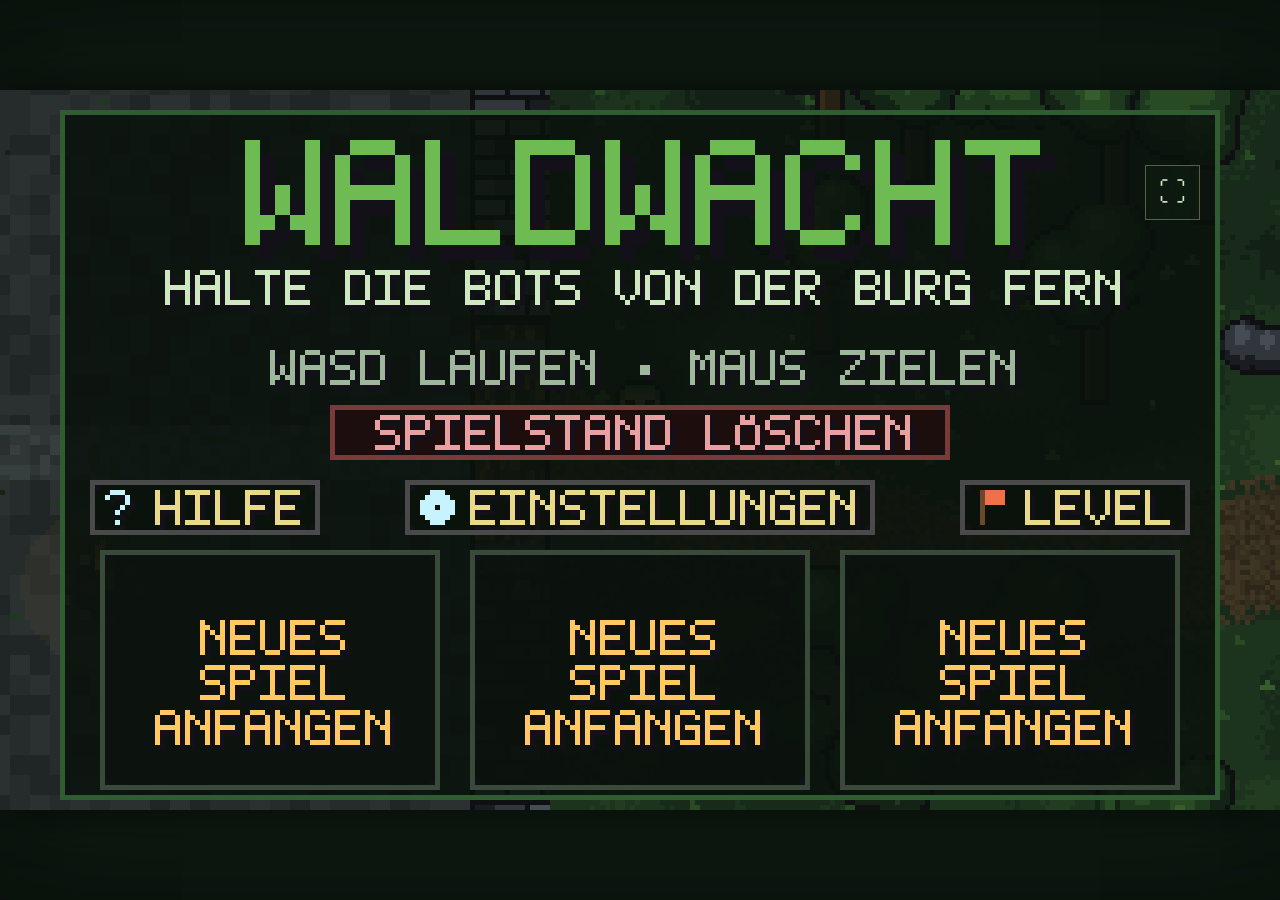
==== index.html @ f540eec5 "Weltwechsel ohne Ruckler, Aufräumen für die Veröffentlichung - Welten werden im Titelbild vorgebaut " ====
<!DOCTYPE html>
<html lang="de">
<head>
<meta charset="utf-8">
<meta name="viewport" content="width=device-width,initial-scale=1,user-scalable=no,viewport-fit=cover">
<meta name="theme-color" content="#16241a">
<title>WALDWACHT</title>
<meta name="description" content="WALDWACHT: Pixel-Wellenkampf mit fünf Welten. Verteidige deine Waldburg gegen Wellen von Schrott-Bots - am Handy, Tablet und PC spielbar.">
<meta property="og:title" content="WALDWACHT">
<meta property="og:description" content="Verteidige deine Burg in fünf Welten: Wald, Stadt, Eis, Strand und Hölle. Direkt im Browser spielbar.">
<meta property="og:type" content="website">
<link rel="manifest" href="manifest.json">
<link rel="icon" href="icons/icon-192.png" sizes="192x192" type="image/png">
<link rel="apple-touch-icon" href="icons/apple-touch-icon.png">
<meta name="apple-mobile-web-app-capable" content="yes">
<meta name="apple-mobile-web-app-status-bar-style" content="black-translucent">
<meta name="apple-mobile-web-app-title" content="WALDWACHT">
<meta name="mobile-web-app-capable" content="yes">
<style>
  :root{ color-scheme: dark; }
  *{ box-sizing:border-box; -webkit-tap-highlight-color:transparent; }
  html,body{ height:100%; margin:0; background:#0b120d; overflow:hidden; touch-action:none;
    overscroll-behavior:none; overflow-anchor:none;
    font-family:"Trebuchet MS",Verdana,system-ui,sans-serif; color:#cfe8c2; }
  body{ position:fixed; inset:0; width:100%; }
  #wrap{ position:relative; width:100%; height:100%; display:flex; align-items:center; justify-content:center; }
  #stack{ position:relative; width:min(100vw, calc(100vh * 16 / 9)); aspect-ratio:16/9; max-height:100vh; outline:none; }
  canvas{ display:block; width:100%; height:100%; image-rendering:pixelated;
    image-rendering:crisp-edges; background:#1a2c1c;
    box-shadow:0 0 40px rgba(0,0,0,.7), 0 0 120px rgba(40,120,50,.18); }
  /* --- Touch: zwei Sticks im Brawl-Stars-Stil, rein visuell --- */
  #touch{ position:absolute; inset:0; display:none; pointer-events:none; }
  #touch.on{ display:block; }
  .stick{ position:absolute; width:17vmin; height:17vmin; margin:-8.5vmin 0 0 -8.5vmin; border-radius:50%;
    border:2px solid rgba(200,240,190,.26); background:rgba(10,25,12,.24); opacity:0; transition:opacity .12s; }
  .stick.on{ opacity:1; }
  .knob{ position:absolute; width:7vmin; height:7vmin; margin:-3.5vmin 0 0 -3.5vmin; border-radius:50%;
    background:rgba(205,240,180,.45); border:2px solid rgba(230,255,220,.6); box-shadow:0 0 10px rgba(0,0,0,.4); }
  #stickR{ border-color:rgba(255,190,120,.4); }
  #stickR .knob{ background:rgba(255,190,110,.5); border-color:rgba(255,220,160,.7); }
  .abtn{ position:absolute; border-radius:50%; pointer-events:auto; display:flex;
    align-items:center; justify-content:center; text-align:center; line-height:1.05;
    font-size:2.4vmin; font-weight:bold; letter-spacing:.04em; user-select:none;
    background:rgba(16,32,18,.5); text-shadow:0 0 6px rgba(0,0,0,.7); }
  #swordBtn{ right:2.5vmin; bottom:3vmin;   width:18vmin; height:18vmin;
    border:2px solid rgba(215,220,236,.65); color:#eef3ff; font-size:2.6vmin; }
  #bowBtn  { right:23vmin;  bottom:5.5vmin; width:14vmin; height:14vmin;
    border:2px solid rgba(255,200,120,.6);  color:#ffd9a0; }
  #dashBtn { right:4vmin;   bottom:24vmin;  width:12vmin; height:12vmin;
    border:2px solid rgba(150,230,255,.55); color:#cfeeff; font-size:2.1vmin; }
  #healBtn { right:21vmin;  bottom:22vmin;  width:11vmin; height:11vmin;
    border:2px solid rgba(255,140,150,.6);  color:#ffc9cf; font-size:2.0vmin; }
  #shieldBtn{ right:39vmin; bottom:4vmin; width:11vmin; height:11vmin;
    border:2px solid rgba(95,215,255,.6); color:#c7f3ff; font-size:2.0vmin; }
  .abtn.cool{ opacity:.38; }
  #ultraBtn{ right:14vmin; bottom:40vmin; width:15vmin; height:15vmin;
    border:2px solid rgba(255,230,120,.75); color:#ffe66d;
    background:rgba(40,34,10,.5); box-shadow:0 0 10px rgba(255,220,100,.25); }
  #touch:not(.hasUltra) #ultraBtn{ display:none; }
  #touch.rest .abtn{ display:none !important; }
  #codeBox{ position:absolute; inset:0; pointer-events:none; }
  #codeBox[hidden]{ display:none; }
  #codeInput{ position:absolute; box-sizing:border-box; pointer-events:auto; touch-action:manipulation;
    background:#0d140e; border:2px solid #ffe66d; color:#e9f5dc;
    font-family:"Trebuchet MS",Verdana,system-ui,sans-serif; letter-spacing:.06em;
    text-transform:uppercase; padding:0 6px; outline:none; -webkit-user-select:text; user-select:text; }
  #codeInput::placeholder{ color:#c9b054; text-transform:uppercase; letter-spacing:.06em; }
  #codeInput:focus{ border-color:#fff3c4; }
  #nameInput{ position:absolute; box-sizing:border-box; pointer-events:auto; touch-action:manipulation;
    background:#0d140e; border:2px solid #5fd7ff; color:#e9f5dc;
    font-family:"Trebuchet MS",Verdana,system-ui,sans-serif; letter-spacing:.06em;
    text-transform:uppercase; padding:0 6px; outline:none; -webkit-user-select:text; user-select:text; }
  #nameInput[hidden]{ display:none; }
  #nameInput::placeholder{ color:#6f8f8a; }
  #nameInput:focus{ border-color:#c7f3ff; }
  #codeBtn{ position:absolute; box-sizing:border-box; pointer-events:auto; touch-action:manipulation;
    background:#3d3316; border:2px solid #ffe66d; color:#ffe66d; font-weight:bold;
    letter-spacing:.05em; cursor:pointer; }
  #codeBtn:hover{ background:#24402a; }
  #codeBtn:active{ background:#12200f; }
  #pauseBtn{ position:absolute; pointer-events:auto; user-select:none; box-sizing:border-box;
    background:#f2c53d; border:1px solid #4a3a0a;
    box-shadow: inset 1px 1px 0 #fff2b0, inset -1px -1px 0 #b8860f, 1px 1px 0 rgba(0,0,0,.35); }
  #pauseBtn[hidden]{ display:none; }
  #pauseBtn::before, #pauseBtn::after{
    content:''; position:absolute; top:26%; bottom:26%; width:13%;
    background:#4a3a0a; }
  #pauseBtn::before{ left:27%; }
  #pauseBtn::after{ right:27%; }
  #pauseBtn:active{ box-shadow: inset 1px 1px 0 #b8860f, inset -1px -1px 0 #fff2b0; }
  #pauseSaveBtn{ position:absolute; pointer-events:none; background:transparent; border:0; }
  #pauseSaveBtn[hidden]{ display:none; }
  #pauseSaveBtn.show{ pointer-events:auto; }
  #fsBtn{ position:absolute; box-sizing:border-box; pointer-events:auto; display:flex;
    align-items:center; justify-content:center; user-select:none; color:#cfe8c2;
    font-size:calc(min(100vw, 100vh * 16 / 9) * 0.021); line-height:1;
    background:rgba(16,32,18,.45); border:1px solid rgba(200,240,190,.35); }
  .abtn.hit{ background:rgba(140,220,255,.45); }
</style>
</head>
<body>
<noscript><p style="color:#cfe8c2;font:16px sans-serif;text-align:center;padding:2em">WALDWACHT braucht JavaScript. Bitte im Browser aktivieren.</p></noscript>
<div id="wrap">
  <div id="stack" tabindex="-1">
    <canvas id="game" width="768" height="432"></canvas>
    <div id="touch">
      <div class="stick" id="stickL"><div class="knob" id="knobL"></div></div>
      <div class="stick" id="stickR"><div class="knob" id="knobR"></div></div>
      <div class="abtn" id="swordBtn">SCHWERT</div>
      <div class="abtn" id="bowBtn">BOGEN</div>
      <div class="abtn" id="dashBtn">ROLLE</div>
      <div class="abtn" id="healBtn">HEILEN</div>
      <div class="abtn" id="shieldBtn">SCHILD</div>
      <div class="abtn" id="ultraBtn">ULTRA</div>
    </div>
    <div id="pauseBtn"></div>
    <div id="fsBtn">⛶</div>
    <div id="pauseSaveBtn" hidden></div>
    <div id="codeBox" hidden>
      <input id="codeInput" type="text" maxlength="20" placeholder="HIER CODE EINTIPPEN"
        autocomplete="off" autocapitalize="characters" spellcheck="false">
      <button id="codeBtn" type="button">OK</button>
    </div>
    <input id="nameInput" type="text" maxlength="12" placeholder="NAME EINGEBEN" hidden
      autocomplete="off" autocapitalize="characters" spellcheck="false">
  </div>
</div>
<script>
"use strict";
(function(){
/* ==================================================================
   WALDWACHT  —  Top-Down-Pixel-Wellenkampf im Wald
   Eine einzige Datei: kein Build, keine Assets, kein Server.
   Alles (Sprites, Wald, Burg, Musik) entsteht zur Laufzeit.
   ================================================================== */

/* ------------------------------------------------------------------
   0. Grundlagen
   ------------------------------------------------------------------ */
const cv  = document.getElementById('game');
const ctx = cv.getContext('2d', { alpha:false });
ctx.imageSmoothingEnabled = false;

const VW = 256, VH = 144;                 // sichtbare Aufloesung in Spielpixeln
const SS = 3;                             // Rueckpuffer je Spielpixel: erlaubt
                                          // Drittelschritte beim Scrollen
const q  = v => Math.round(v*SS)/SS;      // auf Drittelpixel rasten
const WW = 896, WH = 640;                 // Weltgroesse

const clamp = (v,a,b)=> v<a?a:(v>b?b:v);
const lerp  = (a,b,t)=> a+(b-a)*t;
const TAU   = Math.PI*2;
const dist2 = (ax,ay,bx,by)=>{ const dx=bx-ax, dy=by-ay; return dx*dx+dy*dy; };
const dist  = (ax,ay,bx,by)=> Math.hypot(bx-ax, by-ay);
const angDiff = (a,b)=>{ let d=(b-a)%TAU; if(d>Math.PI)d-=TAU; if(d<-Math.PI)d+=TAU; return d; };

// deterministischer Zufall (damit der Wald bei gleichem Seed gleich aussieht)
function mulberry(seed){ let a=seed>>>0; return function(){
  a|=0; a=a+0x6D2B79F5|0; let t=Math.imul(a^a>>>15,1|a); t=t+Math.imul(t^t>>>7,61|t)^t;
  return ((t^t>>>14)>>>0)/4294967296; }; }
let rnd = Math.random;                    // Laufzeit-Zufall (Partikel usw.)
const rr = (a,b)=> a+Math.random()*(b-a);
const ri = (a,b)=> Math.floor(a+Math.random()*(b-a+1));
const pick = arr => arr[Math.floor(Math.random()*arr.length)];

/* ------------------------------------------------------------------
   1. Palette, Sprite-Decoder, Bitmap-Schrift
   ------------------------------------------------------------------ */
const PAL = {
  '.':null,
  'K':'#141019',  'k':'#241d2e',                                  // Umriss / dunkel
  'g':'#1e3a22','G':'#356b33','h':'#4f9340','H':'#6dbb52','l':'#9ade6e', // Gruen
  'b':'#4a3320','B':'#6b4a2b','n':'#a9763f',                       // Braun
  's':'#d9ab7a','S':'#f2d3a6',                                     // Haut
  'i':'#2a2d3c','m':'#5f6475','M':'#8f95ab','w':'#d7dcec',         // Metall
  'c':'#5fd7ff','C':'#c7f3ff',                                     // Glut cyan
  'r':'#c8392f','R':'#f0704a',                                     // Rot
  'o':'#e08a2a','O':'#ffc861',                                     // Orange
  'p':'#8a4fd4','P':'#c78bff',                                     // Lila
  'y':'#ffe66d','a':'#3f6fb5','A':'#6fa8e8'
};
const PRGB = {}; for(const k in PAL){ const v=PAL[k]; PRGB[k] = v ? [parseInt(v.slice(1,3),16),parseInt(v.slice(3,5),16),parseInt(v.slice(5,7),16)] : null; }

function cvs(w,h){ const c=document.createElement('canvas'); c.width=w; c.height=h;
  const g=c.getContext('2d'); g.imageSmoothingEnabled=false; return c; }

// Zeichenkette -> Pixelbild
function mk(rows, pal){
  const w=rows[0].length, h=rows.length, c=cvs(w,h), g=c.getContext('2d');
  const id=g.createImageData(w,h), d=id.data;
  for(let y=0;y<h;y++) for(let x=0;x<w;x++){
    const ch=rows[y][x], col=(pal&&pal[ch])||PRGB[ch]; if(!col) continue;
    const i=(y*w+x)*4; d[i]=col[0]; d[i+1]=col[1]; d[i+2]=col[2]; d[i+3]=255;
  }
  g.putImageData(id,0,0); return c;
}
// weiss ausgebrannte Kopie fuer den Trefferblitz
function flashOf(src, col='#ffffff'){
  const c=cvs(src.width,src.height), g=c.getContext('2d');
  g.drawImage(src,0,0); g.globalCompositeOperation='source-atop';
  g.fillStyle=col; g.fillRect(0,0,c.width,c.height); return c;
}
function sprite(rows, pal){ const img=mk(rows, pal); return { img, flash:flashOf(img), w:img.width, h:img.height, rows }; }

// --- 5x7-Bitmapschrift ---------------------------------------------
const FONT_SRC = {
 'A':'01110,10001,10001,11111,10001,10001,10001','B':'11110,10001,10001,11110,10001,10001,11110',
 'C':'01110,10001,10000,10000,10000,10001,01110','D':'11110,10001,10001,10001,10001,10001,11110',
 'E':'11111,10000,10000,11110,10000,10000,11111','F':'11111,10000,10000,11110,10000,10000,10000',
 'G':'01110,10001,10000,10111,10001,10001,01111','H':'10001,10001,10001,11111,10001,10001,10001',
 'I':'11111,00100,00100,00100,00100,00100,11111','J':'00111,00010,00010,00010,00010,10010,01100',
 'K':'10001,10010,10100,11000,10100,10010,10001','L':'10000,10000,10000,10000,10000,10000,11111',
 'M':'10001,11011,10101,10101,10001,10001,10001','N':'10001,11001,10101,10011,10001,10001,10001',
 'O':'01110,10001,10001,10001,10001,10001,01110','P':'11110,10001,10001,11110,10000,10000,10000',
 'Q':'01110,10001,10001,10001,10101,10010,01101','R':'11110,10001,10001,11110,10100,10010,10001',
 'S':'01111,10000,10000,01110,00001,00001,11110','T':'11111,00100,00100,00100,00100,00100,00100',
 'U':'10001,10001,10001,10001,10001,10001,01110','V':'10001,10001,10001,10001,10001,01010,00100',
 'W':'10001,10001,10001,10101,10101,11011,10001','X':'10001,10001,01010,00100,01010,10001,10001',
 'Y':'10001,10001,01010,00100,00100,00100,00100','Z':'11111,00001,00010,00100,01000,10000,11111',
 'Ä':'01010,01110,10001,11111,10001,10001,10001','Ö':'01010,01110,10001,10001,10001,10001,01110',
 'Ü':'01010,10001,10001,10001,10001,10001,01110',
 '0':'01110,10001,10011,10101,11001,10001,01110','1':'00100,01100,00100,00100,00100,00100,01110',
 '2':'01110,10001,00001,00010,00100,01000,11111','3':'11111,00010,00100,00010,00001,10001,01110',
 '4':'00010,00110,01010,10010,11111,00010,00010','5':'11111,10000,11110,00001,00001,10001,01110',
 '6':'00110,01000,10000,11110,10001,10001,01110','7':'11111,00001,00010,00100,01000,01000,01000',
 '8':'01110,10001,10001,01110,10001,10001,01110','9':'01110,10001,10001,01111,00001,00010,01100',
 ' ':'00000,00000,00000,00000,00000,00000,00000','.':'00000,00000,00000,00000,00000,01100,01100',
 ',':'00000,00000,00000,00000,01100,01100,01000','!':'00100,00100,00100,00100,00100,00000,00100',
 '?':'01110,10001,00001,00010,00100,00000,00100',':':'00000,01100,01100,00000,01100,01100,00000',
 '-':'00000,00000,00000,11111,00000,00000,00000','+':'00000,00100,00100,11111,00100,00100,00000',
 '/':'00001,00010,00010,00100,01000,01000,10000','(':'00010,00100,01000,01000,01000,00100,00010',
 ')':'01000,00100,00010,00010,00010,00100,01000','*':'00000,10101,01110,11111,01110,10101,00000',
 '\'':'00100,00100,00100,00000,00000,00000,00000','"':'01010,01010,00000,00000,00000,00000,00000',
 '%':'11001,11010,00010,00100,01000,01011,10011','=':'00000,00000,11111,00000,11111,00000,00000',
 '<':'00010,00100,01000,10000,01000,00100,00010','>':'01000,00100,00010,00001,00010,00100,01000',
 '·':'00000,00000,00000,00110,00110,00000,00000','#':'01010,11111,01010,01010,11111,01010,00000'
};
const GLYPH = {};
for(const ch in FONT_SRC){ GLYPH[ch] = FONT_SRC[ch].split(','); }

function textW(str, sc=1, sp=1){ return str.length*(5+sp)*sc - sp*sc; }
function drawText(g, str, x, y, col='#e9f5dc', sc=1, shadow='#141019'){
  str = String(str).toUpperCase();
  const step=(5+1)*sc;
  for(let pass=shadow?0:1; pass<2; pass++){
    g.fillStyle = pass===0 ? shadow : col;
    const ox = pass===0 ? sc : 0, oy = pass===0 ? sc : 0;
    let cx=x;
    for(let i=0;i<str.length;i++){
      const gl=GLYPH[str[i]] || GLYPH['?'];
      for(let r=0;r<7;r++){ const row=gl[r];
        for(let c=0;c<5;c++) if(row[c]==='1') g.fillRect(cx+c*sc+ox, y+r*sc+oy, sc, sc);
      }
      cx += step;
    }
  }
}
function drawTextC(g, str, cx, y, col, sc=1, shadow='#141019'){
  drawText(g, str, Math.round(cx - textW(String(str),sc)/2), y, col, sc, shadow);
}

/* ------------------------------------------------------------------
   2. Figuren-Sprites (handgepixelt, 16-Bit-Look)
   ------------------------------------------------------------------ */
const SPR = {};

// --- Spielerin: gruener Umhang, Lederstiefel, drei Blickrichtungen ---
// Je Richtung drei Auszuege: 0 = Stand/Durchgang, 1 und 2 = die beiden Schritte.
// Gelaufen wird als Zyklus 0-1-0-2, das ergibt einen echten Schrittwechsel.
const P_TOP_DOWN = [
  '................','.....KKKKKK.....','....KhhhhhhK....','...KhHHHHHHhK...',
  '...KhsssssshK...','...KsKKssKKsK...','...KssssssssK...','....KGGGGGGK....',
  '...KsGGHHGGsK...','...KsGGHHGGsK...','...KKGbbbbGKK...','....KGGGGGGK....'];
const P_TOP_UP = [
  '................','.....KKKKKK.....','....KhhhhhhK....','...KhHHHHHHhK...',
  '...KhhhhhhhhK...','...KhhhhhhhhK...','...KhhhhhhhhK...','....KGGGGGGK....',
  '...KsGGGGGGsK...','...KsGGGGGGsK...','...KKGbbbbGKK...','....KGGGGGGK....'];
const P_LEGS = [
  ['....KGGKKGGK....','....KBBKKBBK....','....KBBKKBBK....','.....KK..KK.....'],
  ['....KGGKKGGK....','...KBBK..KBBK...','...KBBK...KBK...','...KKK....KK....'],
  ['....KGGKKGGK....','...KBBK..KBBK...','...KBK...KBBK...','....KK....KKK...']];

const P_TOP_SIDE = [
  '................','.....KKKKKK.....','....KhhhhhhK....','....KhHHHHHhK...',
  '....KhsssssK....','....KhsKsssK....','....KsssssK.....','....KGGGGGK.....',
  '...KsGGGGGK.....','...KsGGGGGK.....','....KbbbbGK.....','....KGGGGK......'];
const P_LEGS_SIDE = [
  ['....KGGGK.......','....KBBBK.......','....KBBBK.......','.....KKK........'],
  ['....KGGGK.......','...KBBKKBK......','..KBBK..KBK.....','..KK.....KK.....'],
  ['....KGGGK.......','....KBBKKBK.....','....KBBK.KBK....','.....KK...KK....']];

SPR.pDown = P_LEGS.map(l => sprite(P_TOP_DOWN.concat(l)));
SPR.pUp   = P_LEGS.map(l => sprite(P_TOP_UP.concat(l)));
SPR.pSide = P_LEGS_SIDE.map(l => sprite(P_TOP_SIDE.concat(l)));
const WALK_CYCLE = [0,1,0,2];

// --- Rolle: die Figur macht sich zur Kugel und dreht sich ---
const ROLL_ROWS = [
  '..............','....KKKKKK....','..KKhhhhhhKK..','.KhHHHHHHHHhK.',
  '.KhHHHHHHHHhK.','KhHGGGGGGGGHhK','KhGGGbbbbGGGhK','KhGGGGGGGGGGhK',
  '.KBBGGGGGGBBK.','.KBBBGGGGBBBK.','..KKBBBBBBKK..','....KKKKKK....',
  '..............','..............'];
SPR.roll = sprite(ROLL_ROWS);

// --- Bots: Schrott-Metall mit gluehendem Visier -----------------------
SPR.scout = [sprite([
  '............','...KKKKKK...','..KmMMMMmK..','..KMcccMMK..','..KMcCcMMK..','..KmMMMMmK..',
  '...KMMMMK...','..KiMMMMiK..','...KMMMMK...','...KiKKiK...','...Ki..iK...','...KK..KK...']),
sprite([
  '............','...KKKKKK...','..KmMMMMmK..','..KMcccMMK..','..KMcCcMMK..','..KmMMMMmK..',
  '...KMMMMK...','..KiMMMMiK..','...KMMMMK...','...KiKKiK...','..Ki....iK..','..KK....KK..'])];

SPR.blade = [sprite([
  '..............','....KKKKK.....','...KmMMMmK....','...KMoooMK....','...KMoOoMK....','...KmMMMmK....',
  '.KwwKMMMMMKww.','..KwKMMMMMKwK.','...KMMMMMMMK..','...KMiiiiiMK..','....KMMMMMK...','....KiKKKiK...',
  '....Ki...iK...','....KK...KK...']),
sprite([
  '..............','....KKKKK.....','...KmMMMmK....','...KMoooMK....','...KMoOoMK....','...KmMMMmK....',
  '..KwKMMMMMKwK.','...KwKMMMKwK..','...KMMMMMMMK..','...KMiiiiiMK..','....KMMMMMK...','....KiKKKiK...',
  '...Ki.....iK..','...KK.....KK..'])];

SPR.archer = [sprite([
  '..............','....KKKKK.....','...KmMMMmK....','...KMpppMK....','...KMpPpMK....','...KmMMMmK....',
  '..KMMMMMMMK...','..KMMMMMMMKww.','..KMMpppMMKwK.','...KMMMMMK....','...KiKKKiK....','...Ki...iK....',
  '...Ki...iK....','...KK...KK....']),
sprite([
  '..............','....KKKKK.....','...KmMMMmK....','...KMpppMK....','...KMpPpMK....','...KmMMMmK....',
  '..KMMMMMMMK...','..KMMMMMMMKww.','..KMMpppMMKwK.','...KMMMMMK....','...KiKKKiK....','..Ki.....iK...',
  '..Ki.....iK...','..KK.....KK...'])];

SPR.bomber = [sprite([
  '............','...KKKKKK...','..KyyKKyyK..','.KyyKKKKyyK.','.KyKrrrrKyK.','.KyKrRRrKyK.',
  '.KyyKKKKyyK.','..KyyKKyyK..','...KKKKKK...','...KiKKiK...','...Ki..iK...','...KK..KK...']),
sprite([
  '............','...KKKKKK...','..KyyKKyyK..','.KyyKKKKyyK.','.KyKrrrrKyK.','.KyKrRRrKyK.',
  '.KyyKKKKyyK.','..KyyKKyyK..','...KKKKKK...','...KiKKiK...','..Ki....iK..','..KK....KK..'])];

SPR.bruiser = [sprite([
  '....................','.......KKKKKK.......','......KmMMMMmK......','......KMrrrrMK......',
  '......KMrRRrMK......','......KmMMMMmK......','....KKKMMMMMMKKK....','...KMMKMMMMMMKMMK...',
  '...KMMKMiiiiMKMMK...','...KMMKMiiiiMKMMK...','...KMMKMMMMMMKMMK...','...KwwKKMMMMKKwwK...',
  '...KwwK.KMMK.KwwK...','....KK..KMMK..KK....','........KMMK........','.......KMMMMK.......',
  '.......KiKKiK.......','.......Ki..iK.......','.......Ki..iK.......','.......KK..KK.......']),
sprite([
  '....................','.......KKKKKK.......','......KmMMMMmK......','......KMrrrrMK......',
  '......KMrRRrMK......','......KmMMMMmK......','....KKKMMMMMMKKK....','...KMMKMMMMMMKMMK...',
  '...KMMKMiiiiMKMMK...','...KMMKMiiiiMKMMK...','...KMMKMMMMMMKMMK...','...KwwKKMMMMKKwwK...',
  '....KwKKMMMMKKwK....','.....KK.KMMK.KK.....','........KMMK........','.......KMMMMK.......',
  '.......KiKKiK.......','......Ki....iK......','......Ki....iK......','......KK....KK......'])];

SPR.boss = [sprite([
  '................................','.........KKKKKKKKKKKKKK.........','........KmMMMMMMMMMMMMmK........',
  '.......KmMMMMMMMMMMMMMMmK.......','.......KMrrrrrrrrrrrrrrMK.......','.......KMrRRrrrrrrrrRRrMK.......',
  '.......KmMMMMMMMMMMMMMMmK.......','.....KKKKMMMMMMMMMMMMMMKKKK.....','....KMMMMKMMMMMMMMMMMMKMMMMK....',
  '....KMMMMKMiiiiiiiiiiMKMMMMK....','....KMMMMKMiicccccciiMKMMMMK....','....KMMMMKMiicCCCCciiMKMMMMK....',
  '....KMMMMKMiicccccciiMKMMMMK....','....KwwwwKMMMMMMMMMMMMKwwwwK....','....KwwwwKKMMMMMMMMMMKKwwwwK....',
  '.....KKKK..KMMMMMMMMK..KKKK.....','...........KMMMMMMMMK...........','..........KMiiiiiiiiMK..........',
  '..........KMMMMMMMMMMK..........','........KKKMMMMMMMMMMKKK........','........KMMKMMMMMMMMKMMK........',
  '.........KMMMK....KMMMK.........','.........KMMMK....KMMMK.........','.........KiiiK....KiiiK.........',
  '.........KMMMK....KMMMK.........','........KKMMMKK..KKMMMKK........','........KwwwwwK..KwwwwwK........',
  '........KKKKKKK..KKKKKKK........']),
sprite([
  '................................','.........KKKKKKKKKKKKKK.........','........KmMMMMMMMMMMMMmK........',
  '.......KmMMMMMMMMMMMMMMmK.......','.......KMrrrrrrrrrrrrrrMK.......','.......KMrRRrrrrrrrrRRrMK.......',
  '.......KmMMMMMMMMMMMMMMmK.......','.....KKKKMMMMMMMMMMMMMMKKKK.....','....KMMMMKMMMMMMMMMMMMKMMMMK....',
  '....KMMMMKMiiiiiiiiiiMKMMMMK....','....KMMMMKMiicCCCCciiMKMMMMK....','....KMMMMKMiicccccciiMKMMMMK....',
  '....KwwwwKMiicccccciiMKwwwwK....','....KwwwwKMMMMMMMMMMMMKwwwwK....','.....KKKKKKMMMMMMMMMMKKKKKK.....',
  '...........KMMMMMMMMK...........','...........KMMMMMMMMK...........','..........KMiiiiiiiiMK..........',
  '..........KMMMMMMMMMMK..........','........KKKMMMMMMMMMMKKK........','........KMMKMMMMMMMMKMMK........',
  '.........KMMMK....KMMMK.........','.........KMMMK....KMMMK.........','.........KiiiK....KiiiK.........',
  '.........KMMMK....KMMMK.........','........KKMMMKK..KKMMMKK........','........KwwwwwK...KwwwwwK.......',
  '........KKKKKKK...KKKKKKK.......'])];

// Zwei weitere, staerkere Bosse aus demselben Umriss - nur die Farben tauschen
// sich, damit sie auf den ersten Blick als etwas anderes als der Kolossus
// erkennbar sind, ohne komplett neue Pixelkunst zeichnen zu muessen.
function remapRows(rows, map){
  return rows.map(row => row.split('').map(ch => map[ch]||ch).join(''));
}
const BOSS_ROWS = [
  ['................................','.........KKKKKKKKKKKKKK.........','........KmMMMMMMMMMMMMmK........',
  '.......KmMMMMMMMMMMMMMMmK.......','.......KMrrrrrrrrrrrrrrMK.......','.......KMrRRrrrrrrrrRRrMK.......',
  '.......KmMMMMMMMMMMMMMMmK.......','.....KKKKMMMMMMMMMMMMMMKKKK.....','....KMMMMKMMMMMMMMMMMMKMMMMK....',
  '....KMMMMKMiiiiiiiiiiMKMMMMK....','....KMMMMKMiicccccciiMKMMMMK....','....KMMMMKMiicCCCCciiMKMMMMK....',
  '....KMMMMKMiicccccciiMKMMMMK....','....KwwwwKMMMMMMMMMMMMKwwwwK....','....KwwwwKKMMMMMMMMMMKKwwwwK....',
  '.....KKKK..KMMMMMMMMK..KKKK.....','...........KMMMMMMMMK...........','..........KMiiiiiiiiMK..........',
  '..........KMMMMMMMMMMK..........','........KKKMMMMMMMMMMKKK........','........KMMKMMMMMMMMKMMK........',
  '.........KMMMK....KMMMK.........','.........KMMMK....KMMMK.........','.........KiiiK....KiiiK.........',
  '.........KMMMK....KMMMK.........','........KKMMMKK..KKMMMKK........','........KwwwwwK..KwwwwwK........',
  '........KKKKKKK..KKKKKKK........'],
  ['................................','.........KKKKKKKKKKKKKK.........','........KmMMMMMMMMMMMMmK........',
  '.......KmMMMMMMMMMMMMMMmK.......','.......KMrrrrrrrrrrrrrrMK.......','.......KMrRRrrrrrrrrRRrMK.......',
  '.......KmMMMMMMMMMMMMMMmK.......','.....KKKKMMMMMMMMMMMMMMKKKK.....','....KMMMMKMMMMMMMMMMMMKMMMMK....',
  '....KMMMMKMiiiiiiiiiiMKMMMMK....','....KMMMMKMiicCCCCciiMKMMMMK....','....KMMMMKMiicccccciiMKMMMMK....',
  '....KwwwwKMiicccccciiMKwwwwK....','....KwwwwKMMMMMMMMMMMMKwwwwK....','.....KKKKKKMMMMMMMMMMKKKKKK.....',
  '...........KMMMMMMMMK...........','...........KMMMMMMMMK...........','..........KMiiiiiiiiMK..........',
  '..........KMMMMMMMMMMK..........','........KKKMMMMMMMMMMKKK........','........KMMKMMMMMMMMKMMK........',
  '.........KMMMK....KMMMK.........','.........KMMMK....KMMMK.........','.........KiiiK....KiiiK.........',
  '.........KMMMK....KMMMK.........','........KKMMMKK..KKMMMKK........','........KwwwwwK...KwwwwwK.......',
  '........KKKKKKK...KKKKKKK.......']
];
// Gluthgolem: Feuerkern statt rotem Visier - schwerer, langsamer Brecher
SPR.golem = BOSS_ROWS.map(rows => sprite(remapRows(rows, {r:'o',R:'O',c:'o',C:'O'})));
// Schattenfuerst: violettes Glimmen - schneller, huepfender Klingenwirbler
SPR.shadow = BOSS_ROWS.map(rows => sprite(remapRows(rows, {r:'p',R:'P',c:'p',C:'P'})));
/* --- Neue Gegner und Bosse: pro Welt eigene Figuren ------------------------
   Gemalt wird aus einfachen Formen (Ellipse, Rechteck, Punkt) mit automatischem
   Umriss; die Spielwerte bleiben die der normalen Bots (siehe SKINS). */
function paint(w, h, ops){
  const g=Array.from({length:h}, ()=>Array(w).fill('.'));
  const put=(x,y,ch)=>{ if(x>=0&&y>=0&&x<w&&y<h) g[y][x]=ch; };
  for(const o of ops){
    if(o[0]==='e'){ const [,cx,cy,rx,ry,ch]=o;
      for(let y=0;y<h;y++) for(let x=0;x<w;x++)
        if(((x+0.5-cx)/rx)**2+((y+0.5-cy)/ry)**2<=1) g[y][x]=ch; }
    else if(o[0]==='r'){ const [,x0,y0,ww,hh,ch]=o; for(let y=y0;y<y0+hh;y++) for(let x=x0;x<x0+ww;x++) put(x,y,ch); }
    else if(o[0]==='p'){ put(o[1],o[2],o[3]); }
    else if(o[0]==='x'){ const [,x,y,w2,h2]=o; for(let yy=y;yy<y+h2;yy++) for(let xx=x;xx<x+w2;xx++) put(xx,yy,'.'); }
    else if(o[0]==='o'){                              // dunkler Umriss um alles Bisherige
      const k=g.map(r=>r.slice());
      for(let y=0;y<h;y++) for(let x=0;x<w;x++) if(g[y][x]==='.'){
        if((y>0&&g[y-1][x]!=='.')||(y<h-1&&g[y+1][x]!=='.')||(x>0&&g[y][x-1]!=='.')||(x<w-1&&g[y][x+1]!=='.')) k[y][x]='K';
      }
      for(let y=0;y<h;y++) g[y]=k[y];
    }
  }
  return g.map(r=>r.join(''));
}
// Seestern: Arme nach Polarformel, Rotation je Bild = "Purzeln"
function starRows(w, cx, cy, rOut, rIn, body, hi, dot, rot){
  const ops=[]; const g=Array.from({length:w}, ()=>Array(w).fill(false));
  for(let y=0;y<w;y++) for(let x=0;x<w;x++){
    const dx=x+0.5-cx, dy=y+0.5-cy, r=Math.hypot(dx,dy), a=Math.atan2(dy,dx)-rot;
    const R=rIn+(rOut-rIn)*Math.pow(Math.abs(Math.cos(2.5*a)),2.2);
    if(r<=R){ g[y][x]=true; ops.push(['p',x,y, (dx+dy<-1 ? hi : body)]); }
  }
  for(let k=0;k<5;k++){ const a=rot+k*TAU/5;                       // Punkte entlang der Arme
    for(const f of [0.45,0.72]){ const x=Math.floor(cx+Math.cos(a)*rOut*f), y=Math.floor(cy+Math.sin(a)*rOut*f);
      if(g[y]&&g[y][x]) ops.push(['p',x,y,dot]); } }
  ops.splice(ops.length, 0, ['o']);
  return ops;
}
const starSprite = (w, rOut, rIn, body, hi, dot, eyes) => [0,0.22].map(rot=>{
  const ops=starRows(w, w/2, w/2, rOut, rIn, body, hi, dot, rot);
  const c=w/2; ops.push(['p',Math.floor(c-1.5),Math.floor(c-0.5),eyes[0]],['p',Math.floor(c+0.5),Math.floor(c-0.5),eyes[0]]);
  return sprite(paint(w,w,ops));
});

// --- Strand: Seesterne und Meerestiere ------------------------------------
SPR.sSeestern  = starSprite(12, 5.8, 2.3, 'o', 'O', 'y', ['K']);
SPR.sRiesenstern = starSprite(20, 9.6, 3.8, 'p', 'P', 'y', ['K']);
const crab = (f)=> sprite(paint(14,14,[
  ['e',7,8.2,5.2,3.2,'r'], ['e',2.4,4.2,2.3,2.3,'r'], ['e',11.6,4.2,2.3,2.3,'r'],
  ['x',1,2,2,2],['x',11,2,2,2],                                  // Scherenspalt
  ['r',3,11+f,1,2,'r'],['r',5,11+(1-f),1,2,'r'],['r',8,11+f,1,2,'r'],['r',10,11+(1-f),1,2,'r'],
  ['r',5,3,1,2,'r'],['r',8,3,1,2,'r'], ['o'],
  ['p',5,3,'w'],['p',8,3,'w'],['p',5,4,'K'],['p',8,4,'K'],
  ['p',6,7,'R'],['p',7,7,'R'],['e',7,7.6,2.6,0.6,'R']
]));
SPR.sKrabbe = [crab(0),crab(1)];
const jelly = (f)=> sprite(paint(14,14,[
  ['e',7,5.2,5.6,4.6,'P'], ['x',0,6,14,8],['r',1,6,12,2,'P'],
  ...[3,5,7,9,11].flatMap((x,i)=>[['r',x+((i+f)%2?1:0)-1,8,1,2,'p'],['r',x+((i+f+1)%2?1:0)-1,10,1,2,'p'],['r',x+((i+f)%2?1:0)-1,12,1,1,'p']]),
  ['o'], ['p',5,3,'w'],['p',6,3,'w'],['p',4,4,'w'],
  ['p',5,6,'y'],['p',9,6,'y'],['p',5,7,'K'],['p',9,7,'K']
]));
SPR.sQualle = [jelly(0),jelly(1)];
const urchin = (f)=>{ const ops=[['e',6,6,3.4,3.4,'k']];
  for(let k=0;k<12;k++){ const a=k*TAU/12+(f?0.13:0); for(let r=3;r<=5.4;r+=0.5) ops.push(['p',Math.round(5.5+Math.cos(a)*r),Math.round(5.5+Math.sin(a)*r),'p']); }
  ops.push(['o'],['p',5,5,'r'],['p',7,5,'r'],['p',5,6,'R'],['p',7,6,'R'],['p',6,7,'K']);
  return sprite(paint(12,12,ops)); };
SPR.sSeeigel = [urchin(0),urchin(1)];

// --- Eisberge: Eiswolf, Alphawolf, Pinguin, Eisbaer, Schneemann --------------
const wolfS = (f)=> sprite(paint(12,12,[
  ['e',6,8.6,3.6,2.8,'C'], ['e',6,4.7,3.8,3,'C'],
  ['p',2,1,'A'],['p',2,2,'C'],['p',3,2,'C'],['p',9,1,'A'],['p',9,2,'C'],['p',8,2,'C'],
  ['r',3+f,10,1,2,'A'],['r',8-f,10,1,2,'A'], ['r',5,5,2,2,'w'],['o'],
  ['p',4,4,'y'],['p',7,4,'y'],['p',5,5,'K'],['p',6,5,'K'],['p',2,9,'A'],['p',9,9,'A']
]));
SPR.sEiswolf=[wolfS(0),wolfS(1)];
const wolfB = (f)=> sprite(paint(14,14,[
  ['e',7,9.4,4.8,3.4,'w'], ['e',7,5.2,4.4,3.6,'w'],
  ['p',2,1,'C'],['p',2,2,'w'],['p',3,2,'w'],['p',3,3,'w'],['p',11,1,'C'],['p',11,2,'w'],['p',10,2,'w'],['p',10,3,'w'],
  ['r',1,8,2,3,'w'],['r',11,8,2,3,'w'],['r',4+f,12,2,2,'C'],['r',8-f,12,2,2,'C'],['e',7,7,1.8,1.3,'C'],['o'],
  ['p',5,5,'r'],['p',9,5,'r'],['p',6,7,'K'],['p',7,7,'K'],['p',6,8,'w'],['p',7,8,'w'],
  ['p',1,10,'K'],['p',12,10,'K']
]));
SPR.sAlphawolf=[wolfB(0),wolfB(1)];
const pengu = (f)=> sprite(paint(14,14,[
  ['e',7,8.4,4.8,5.2,'k'], ['e',7,9.4,3.1,4,'w'], ['r',1,7+f,2,4,'k'],['r',11,7+(1-f),2,4,'k'],
  ['e',7,4.2,3.8,3.2,'k'], ['r',4+f,13,2,1,'O'],['r',8-f,13,2,1,'O'], ['o'],
  ['e',5.6,3.6,1.3,1.2,'w'],['e',8.4,3.6,1.3,1.2,'w'],['p',5,4,'K'],['p',9,4,'K'],
  ['r',6,5,2,1,'O'],['p',6,6,'o']
]));
SPR.sPinguin=[pengu(0),pengu(1)];
const bear = (f)=> sprite(paint(20,20,[
  ['e',10,13.4,7.4,6,'w'], ['e',10,6.4,5.2,4.6,'w'], ['e',5.4,2.8,2,2,'w'],['e',14.6,2.8,2,2,'w'],
  ['r',1,10,3,7,'w'],['r',16,10,3,7,'w'], ['r',5+f,17,3,3,'w'],['r',12-f,17,3,3,'w'],
  ['e',10,15.6,4.6,3.2,'C'], ['e',10,8.2,2.7,1.9,'C'], ['o'],
  ['p',9,7,'K'],['p',10,7,'K'],['p',7,5,'K'],['p',12,5,'K'],['p',9,9,'K'],['p',10,9,'K'],
  ['p',2,16,'K'],['p',17,16,'K'],['p',6,19,'K'],['p',13,19,'K'],['p',8,12,'C'],['p',12,12,'C']
]));
SPR.sEisbaer=[bear(0),bear(1)];
const snowman = (f)=> sprite(paint(12,12,[
  ['e',6,8.6,3.7,3.3,'w'], ['e',6,4,2.7,2.6,'w'], ['r',4,0,4,1,'k'],['r',5,-1+1,2,1,'k'],
  ['r',1,5+f,2,1,'b'],['r',9,5+(1-f),2,1,'b'],['r',4,6,4,1,'r'], ['o'],
  ['p',5,3,'K'],['p',7,3,'K'],['p',6,4,'O'],['p',7,4,'o'],['p',6,8,'K'],['p',6,10,'K'],['p',8,9,'C']
]));
SPR.sSchneemann=[snowman(0),snowman(1)];

// --- Hoelle: Teufelroboter (rot-schwarz, gluehende Augen, Hoerner) ----------
const DEVIL_MAP = {M:'r', m:'k', i:'k', w:'O', c:'y', C:'O', o:'y', O:'y', p:'y', P:'O', r:'y', R:'O', y:'o'};
function addHorns(rows, cols){
  const r=rows.map(x=>x.split(''));
  for(const c of cols){ if(r[0][c]==='.') r[0][c]='O'; if(r[1][c]==='.') r[1][c]='r'; }
  return r.map(x=>x.join(''));
}
const devilFrames = (arr, cols)=> arr.map(s=> sprite(addHorns(remapRows(s.rows, DEVIL_MAP), cols)));
SPR.sTeufelchen = devilFrames(SPR.scout,  [2,9]);
SPR.sDaemon     = devilFrames(SPR.blade,  [3,9]);
SPR.sHoellenSchuetze = devilFrames(SPR.archer, [3,9]);
SPR.sHoellenBrecher  = devilFrames(SPR.bruiser,[6,13]);
SPR.sFeuerzuender    = devilFrames(SPR.bomber, [2,9]);

// --- Bosse: Frostkoloss (Welle 15, 35, ...) und Teufel-Kolossus (Endlevel) ----
SPR.frost = BOSS_ROWS.map(rows => sprite(remapRows(rows, {M:'A', m:'a', i:'a', w:'C', r:'c', R:'C', c:'w', C:'w'})));
function bossHorns(rows){
  const W=rows[0].length, r=[0,1,2].map(()=>Array(W).fill('.')).concat(rows.map(x=>x.split('')));
  const L=[[10,3,'r'],[11,3,'r'],[9,2,'r'],[10,2,'r'],[8,1,'r'],[9,1,'r'],[7,0,'O'],[8,0,'O']];
  for(const [x,y,ch] of L){ r[y][x]=ch; r[y][W-1-x]=ch; }
  const k=r.map(row=>row.slice());                                   // Umriss nur um die Hoerner
  for(let y=0;y<4;y++) for(let x=0;x<W;x++) if(r[y][x]==='.' && ((y>0&&r[y-1][x]!=='.'&&r[y-1][x]!=='K')||(r[y+1]&&r[y+1][x]!=='.'&&r[y+1][x]!=='K'&&y<3)||(x>0&&r[y][x-1]!=='.'&&r[y][x-1]!=='K')||(x<W-1&&r[y][x+1]!=='.'&&r[y][x+1]!=='K'))) k[y][x]='K';
  return k.map(row=>row.join(''));
}
SPR.ultra = BOSS_ROWS.map(rows => sprite(bossHorns(remapRows(rows, DEVIL_MAP))));

// --- HUD-Symbole ----------------------------------------------------
SPR.heart  = sprite(['.KK.KK.','KRRKRRK','KRrrrRK','KRrrrRK','.KRrRK.','..KRK..','...K...']);
SPR.heartE = sprite(['.KK.KK.','KkkKkkK','KkiiikK','KkiiikK','.KkikK.','..KkK..','...K...']);
SPR.bolt   = sprite(['.MwM.','MwwwM','wwKww','MwwwM','.MwM.']);
SPR.stand  = sprite([
  '..KKKKKKKKKK..','.KrrwwrrwwrrK.','.KrrwwrrwwrrK.','..KKKKKKKKKK..',
  '..KMMMMMMMMK..','..KMKKKKKKMK..','..KMKyyyyKMK..','..KMKyKKyKMK..',
  '..KMKyyyyKMK..','..KMKKKKKKMK..','..KMMMMMMMMK..','..KKKKKKKKKK..']);
SPR.tower  = sprite(['K.K.K.K','KMMMMMK','KMmMmMK','KMMMMMK','KMmMmMK','KMMMMMK','KKKKKKK']);
const HEAD_ROWS = P_TOP_DOWN.slice(1,8).map(r=>r.slice(3,13));
SPR.head   = sprite(HEAD_ROWS);  // kleines Heldenkoepfchen fuer Speicherplaetze

// --- Heldenfarben: Kapuze und Umhang (die vier Gruentoene g G h H) bekommen andere Toene ---
function hsl2rgb(h,s,l){
  const a=s*Math.min(l,1-l), f=n=>{ const k=(n+h/30)%12; return l-a*Math.max(-1,Math.min(k-3,9-k,1)); };
  return [Math.round(f(0)*255), Math.round(f(8)*255), Math.round(f(4)*255)];
}
const HERO_COLORS = [
  { name:'GRÜN' }, // Standard: Originalfarben
  { name:'GELB',    hue:48,  sat:.80 }, { name:'ROT',     hue:2,   sat:.62 }, { name:'BLAU',    hue:218, sat:.58 },
  { name:'ORANGE',  hue:27,  sat:.80 }, { name:'LILA',    hue:278, sat:.50 }, { name:'PINK',    hue:326, sat:.62 },
  { name:'TÜRKIS',  hue:178, sat:.60 }, { name:'HELLBLAU',hue:196, sat:.72 }, { name:'BRAUN',   hue:25,  sat:.45, dark:.06 },
  { name:'WEISS',   hue:0,   sat:.04, light:.22 }, { name:'SCHWARZ', hue:260, sat:.14, dark:-.2 }
];
function heroPal(i){
  const c=HERO_COLORS[i]; if(!c || c.hue===undefined) return null;
  const d=c.dark||0, lift=c.light||0;
  const L=[.20+d,.33+d,.44+d,.56+d].map(v=>Math.max(.05,Math.min(.95,v+lift)));
  const pal={}; ['g','G','h','H'].forEach((k,n)=>{ pal[k]=hsl2rgb(c.hue, c.sat, L[n]); }); return pal;
}
const HERO_CACHE = {};
function heroSet(i){
  if(HERO_CACHE[i]) return HERO_CACHE[i];
  const pal=heroPal(i);
  return HERO_CACHE[i] = {
    pDown:P_LEGS.map(l=>sprite(P_TOP_DOWN.concat(l),pal)), pUp:P_LEGS.map(l=>sprite(P_TOP_UP.concat(l),pal)),
    pSide:P_LEGS_SIDE.map(l=>sprite(P_TOP_SIDE.concat(l),pal)), roll:sprite(ROLL_ROWS,pal), head:sprite(HEAD_ROWS,pal) };
}
function applyHeroColor(i){ Object.assign(SPR, heroSet(i)); }
// Schwung-Farben passend zur Heldenfarbe: hell / mittel / kraeftig
function heroSwing(){
  const pal=heroPal(SETTINGS.hero), base=pal ? pal.H : PRGB.H, dark=pal ? pal.h : PRGB.h;
  const mix=(c,k)=>'#'+c.map(v=>Math.round(v+(255-v)*k).toString(16).padStart(2,'0')).join('');
  return { hi:mix(base,.4), mid:mix(base,0), lo:mix(dark,0) };
}

/* ------------------------------------------------------------------
   3. Prozedurale Grafik: Wald, Felsen, Burg, Boden
   ------------------------------------------------------------------ */
function pxDisc(g, cx, cy, r, col){          // pixelgenauer Kreis
  g.fillStyle=col;
  const r2=r*r;
  for(let y=Math.floor(cy-r); y<=cy+r; y++){
    const dy=y-cy+0.5, w=r2-dy*dy; if(w<0) continue;
    const hw=Math.sqrt(w), x0=Math.round(cx-hw), x1=Math.round(cx+hw);
    g.fillRect(x0, y, Math.max(1,x1-x0), 1);
  }
}
// Durchscheinende Fassung eines Bildes: Farben blass, dunkler Umriss kraeftiger,
// damit man die Form des Baums noch erkennt, waehrend man hindurchlaeuft.
function makeGhost(src){
  const c=cvs(src.width, src.height), g=c.getContext('2d');
  g.drawImage(src,0,0);
  const id=g.getImageData(0,0,c.width,c.height), d=id.data;
  for(let i=0;i<d.length;i+=4){
    if(d[i+3]===0) continue;
    const dunkel = d[i]<46 && d[i+1]<46 && d[i+2]<56;
    d[i+3] = dunkel ? 200 : 96;
  }
  g.putImageData(id,0,0); return c;
}
function hash2(x,y,s){
  let h=Math.imul(x|0,374761393) ^ Math.imul(y|0,668265263) ^ Math.imul(s|0,1274126177);
  h=Math.imul(h^(h>>>13), 1274126177);
  return ((h^(h>>>16))>>>0)/4294967296;
}
function vnoise(x,y,sc,s){
  const fx=x/sc, fy=y/sc, x0=Math.floor(fx), y0=Math.floor(fy);
  const tx=fx-x0, ty=fy-y0, sx=tx*tx*(3-2*tx), sy=ty*ty*(3-2*ty);
  return lerp(lerp(hash2(x0,y0,s),hash2(x0+1,y0,s),sx),
              lerp(hash2(x0,y0+1,s),hash2(x0+1,y0+1,s),sx), sy);
}

// --- Baum: Stamm + Blaetterballen, vier Varianten -------------------
function makeTree(seed){
  const R=mulberry(seed*7919+13);
  const w=30, h=40, c=cvs(w,h), g=c.getContext('2d');
  const cx=w/2, cy=13+R()*3, trunkW=3+Math.floor(R()*2);
  // Stamm
  g.fillStyle=PAL.K; g.fillRect(cx-trunkW/2-1, 18, trunkW+2, h-18);
  g.fillStyle=PAL.b; g.fillRect(cx-trunkW/2, 18, trunkW, h-19);
  g.fillStyle=PAL.B; g.fillRect(cx-trunkW/2, 18, 1, h-19);
  // Krone: erst Umriss, dann Fuellungen von dunkel nach hell
  const blobs=[]; const n=4+Math.floor(R()*3);
  for(let i=0;i<n;i++){
    const a=(i/n)*TAU + R()*0.6, rad=(i===0?0:5+R()*4);
    blobs.push({x:cx+Math.cos(a)*rad, y:cy+Math.sin(a)*rad*0.75, r:5+R()*4});
  }
  for(const b of blobs) pxDisc(g,b.x,b.y,b.r+1,PAL.K);
  for(const b of blobs) pxDisc(g,b.x,b.y,b.r,PAL.g);
  for(const b of blobs) pxDisc(g,b.x-0.5,b.y-1.5,b.r*0.82,PAL.G);
  for(const b of blobs) pxDisc(g,b.x-1.5,b.y-2.5,b.r*0.5,PAL.h);
  for(const b of blobs) if(R()<0.7) pxDisc(g,b.x-2,b.y-3.5,b.r*0.22,PAL.H);
  return { img:c, ghost:makeGhost(c), w, h, anchorY:h-2 };
}
// --- Busch: flach, ohne Kollision, dient als Deckung ----------------
function makeBush(seed){
  const R=mulberry(seed*104729+7), w=20, h=15, c=cvs(w,h), g=c.getContext('2d');
  const blobs=[];
  for(let i=0;i<3;i++) blobs.push({x:5+i*5+R()*2, y:8+R()*2, r:4+R()*2});
  for(const b of blobs) pxDisc(g,b.x,b.y,b.r+1,PAL.K);
  for(const b of blobs) pxDisc(g,b.x,b.y,b.r,PAL.g);
  for(const b of blobs) pxDisc(g,b.x,b.y-1,b.r*0.8,PAL.G);
  for(const b of blobs) pxDisc(g,b.x-1,b.y-2,b.r*0.4,PAL.h);
  if(R()<0.5){ g.fillStyle=PAL.R; for(let i=0;i<3;i++) g.fillRect(4+Math.floor(R()*12), 6+Math.floor(R()*5), 1,1); }
  return { img:c, ghost:makeGhost(c), w, h, anchorY:h-1 };
}
// --- Fels -----------------------------------------------------------
function makeRock(seed){
  const R=mulberry(seed*15485863+3), w=18, h=14, c=cvs(w,h), g=c.getContext('2d');
  const blobs=[{x:6+R()*2,y:8,r:4+R()*1.5},{x:11+R()*2,y:9,r:3+R()*2}];
  for(const b of blobs) pxDisc(g,b.x,b.y,b.r+1,PAL.K);
  for(const b of blobs) pxDisc(g,b.x,b.y,b.r,PAL.i);
  for(const b of blobs) pxDisc(g,b.x-0.5,b.y-1,b.r*0.75,PAL.m);
  for(const b of blobs) pxDisc(g,b.x-1,b.y-2,b.r*0.35,PAL.M);
  return { img:c, w, h, anchorY:h-1 };
}
// --- Baumstumpf (Deko) ----------------------------------------------
function makeStump(seed){
  const R=mulberry(seed*2654435761+11), w=14, h=12, c=cvs(w,h), g=c.getContext('2d');
  pxDisc(g,7,7,5,PAL.K); pxDisc(g,7,7,4,PAL.b); pxDisc(g,7,6,3.2,PAL.B); pxDisc(g,7,6,1.6,PAL.n);
  if(R()<0.5){ pxDisc(g,3,9,2,PAL.K); pxDisc(g,3,9,1.4,PAL.G); }
  return { img:c, w, h, anchorY:h-1 };
}

SPR.barrel = sprite(['.KKKKKK.','KBnnnnBK','KBnnnnBK','KMMMMMMK','KBnnnnBK','KBnnnnBK','KMMMMMMK','KBnnnnBK','.KKKKKK.']);
const TREES  = [0,1,2,3,4].map(makeTree);
const BUSHES = [0,1,2].map(makeBush);
const ROCKS  = [0,1,2].map(makeRock);
const STUMPS = [0,1].map(makeStump);

/* --- Die Burg ------------------------------------------------------
   Mauerring mit vier Tuermen und einem Tor nach Osten. Gezeichnet wird
   sie in Segmenten, damit die Spielfigur korrekt davor/dahinter liegt. */
const CAS = { x:56, y:186, w:140, h:230, wall:16 };
CAS.gate = { x:CAS.x+CAS.w-CAS.wall, y:CAS.y+CAS.h/2-26, w:CAS.wall, h:52 };
CAS.center = { x:CAS.x+CAS.w/2, y:CAS.y+CAS.h/2 };
CAS.gatePost = { x:CAS.gate.x+CAS.gate.w+14, y:CAS.gate.y+CAS.gate.h/2 };   // Ziel der Bots

function stoneFill(g,x,y,w,h,seed){
  const R=mulberry(seed);
  g.fillStyle=PAL.K; g.fillRect(x,y,w,h);
  for(let by=0; by<h-1; by+=4){
    const off=(by/4)%2 ? 3 : 0;
    for(let bx=-off; bx<w-1; bx+=7){
      const r=R();
      const bw=Math.min(6, w-1-Math.max(0,bx)), bh=Math.min(3, h-1-by);
      if(bw<=0||bh<=0) continue;
      g.fillStyle = r<0.18 ? PAL.i : (r<0.62 ? PAL.m : PAL.M);
      g.fillRect(x+Math.max(0,bx)+1, y+by+1, bw, bh);
    }
  }
}
function crenel(g,x,y,w,seed){                    // Zinnen auf der Mauerkrone
  const R=mulberry(seed+99);
  for(let bx=0; bx<w; bx+=8){
    const bw=Math.min(5,w-bx);
    g.fillStyle=PAL.K; g.fillRect(x+bx, y-4, bw, 4);
    g.fillStyle=R()<0.5?PAL.m:PAL.M; g.fillRect(x+bx+1, y-3, Math.max(1,bw-2), 3);
  }
}
function makeCastle(patch=[PAL.g,PAL.G]){
  const pad=8, W2=CAS.w+pad*2, H2=CAS.h+pad*2;
  const c=cvs(W2,H2), g=c.getContext('2d');
  const ox=pad, oy=pad, wl=CAS.wall;
  // Innenhof
  const R=mulberry(4242);
  for(let y=0;y<CAS.h;y++) for(let x=0;x<CAS.w;x++){
    const t=hash2(x>>2,y>>2,99);
    g.fillStyle = t<0.3 ? '#3a3f42' : (t<0.7 ? '#474d50' : '#525a5c');
    g.fillRect(ox+x, oy+y, 1,1);
  }
  // Gras-Flecken im Hof
  for(let i=0;i<70;i++){ const x=ox+8+R()*(CAS.w-16), y=oy+8+R()*(CAS.h-16);
    g.fillStyle=R()<0.5?patch[0]:patch[1]; g.fillRect(x|0,y|0,1+((R()*2)|0),1); }
  // Mauern
  stoneFill(g, ox, oy, CAS.w, wl, 11);                       // Nord
  stoneFill(g, ox, oy+CAS.h-wl, CAS.w, wl, 22);              // Sued
  stoneFill(g, ox, oy, wl, CAS.h, 33);                       // West
  const gy=CAS.gate.y-CAS.y;
  stoneFill(g, ox+CAS.w-wl, oy, wl, gy, 44);                 // Ost oben
  stoneFill(g, ox+CAS.w-wl, oy+gy+CAS.gate.h, wl, CAS.h-gy-CAS.gate.h, 55); // Ost unten
  crenel(g, ox, oy, CAS.w, 1);
  crenel(g, ox+CAS.w-wl, oy+gy+CAS.gate.h+2, wl, 2);
  // Tuerme an den Ecken
  const towers=[[0,0],[CAS.w-24,0],[0,CAS.h-24],[CAS.w-24,CAS.h-24]];
  towers.forEach((t,i)=>{ stoneFill(g, ox+t[0]-3, oy+t[1]-3, 30, 30, 70+i);
    crenel(g, ox+t[0]-3, oy+t[1]-3, 30, 7+i); });
  return { img:c, ox, oy, w:W2, h:H2 };
}

// Das Tor selbst: eigenes Bild, damit es Schaden zeigen kann
function makeGate(dmg){                        // dmg 0..3 Stufen
  const c=cvs(CAS.gate.w, CAS.gate.h), g=c.getContext('2d');
  g.fillStyle=PAL.K; g.fillRect(0,0,c.width,c.height);
  for(let y=1;y<c.height-1;y++) for(let x=1;x<c.width-1;x++){
    const t=hash2(x, y>>1, 5);
    g.fillStyle = (x%5===0) ? PAL.b : (t<0.4 ? PAL.b : (t<0.8 ? PAL.B : PAL.n));
    g.fillRect(x,y,1,1);
  }
  g.fillStyle=PAL.m; g.fillRect(1,4,c.width-2,2); g.fillRect(1,c.height-7,c.width-2,2);
  g.fillStyle=PAL.M; g.fillRect(2,c.height/2-1,3,3);
  if(dmg>0){                                     // Risse und Loecher
    const R=mulberry(dmg*777);
    for(let i=0;i<dmg*14;i++){
      const x=1+Math.floor(R()*(c.width-2)), y=2+Math.floor(R()*(c.height-4));
      g.fillStyle = R()<0.5 ? PAL.K : '#2a1d12'; g.fillRect(x,y,1,1+((R()*2)|0));
    }
  }
  return c;
}
const GATE_IMG = [0,1,2,3].map(makeGate);

// Kollisionsrechtecke der Burg (das Tor blockiert nur Bots)
const WALLS = [
  {x:CAS.x, y:CAS.y-3, w:CAS.w, h:CAS.wall+3},
  {x:CAS.x, y:CAS.y+CAS.h-CAS.wall, w:CAS.w, h:CAS.wall},
  {x:CAS.x-3, y:CAS.y, w:CAS.wall+3, h:CAS.h},
  {x:CAS.x+CAS.w-CAS.wall, y:CAS.y, w:CAS.wall, h:CAS.gate.y-CAS.y},
  {x:CAS.x+CAS.w-CAS.wall, y:CAS.gate.y+CAS.gate.h, w:CAS.wall, h:CAS.y+CAS.h-CAS.gate.y-CAS.gate.h}
];
const GATE_RECT = {x:CAS.gate.x, y:CAS.gate.y, w:CAS.gate.w, h:CAS.gate.h};
const COURT = {x:CAS.x+CAS.wall, y:CAS.y+CAS.wall, w:CAS.w-CAS.wall*2, h:CAS.h-CAS.wall*2};
const inRect=(x,y,r)=> x>r.x&&x<r.x+r.w&&y>r.y&&y<r.y+r.h;
const FIRE = { x:CAS.x+CAS.w*0.36, y:CAS.y+CAS.h*0.62 };

/* ------------------------------------------------------------------
   4. Weltbau: Boden malen, Wald pflanzen
   ------------------------------------------------------------------ */
const PATH = [ {x:CAS.gate.x+CAS.gate.w, y:CAS.center.y}, {x:300,y:330}, {x:470,y:288}, {x:640,y:330}, {x:890,y:300} ];
const GLADES = [ {x:470,y:300,r:96}, {x:700,y:150,r:70}, {x:660,y:520,r:78}, {x:300,y:120,r:56}, {x:300,y:530,r:60} ];

function distToPath(x,y){
  let best=1e9;
  for(let i=0;i<PATH.length-1;i++){
    const a=PATH[i], b=PATH[i+1];
    const vx=b.x-a.x, vy=b.y-a.y, wx=x-a.x, wy=y-a.y;
    const t=clamp((wx*vx+wy*vy)/(vx*vx+vy*vy),0,1);
    best=Math.min(best, Math.hypot(wx-vx*t, wy-vy*t));
  }
  return best;
}
function gladeDepth(x,y){                    // >0 = innerhalb einer Lichtung
  let d=0; for(const g of GLADES) d=Math.max(d, g.r-Math.hypot(x-g.x,y-g.y));
  return d;
}

// Bodenbild einmalig malen (Pixel fuer Pixel, danach nur noch Blit) - je Welt neu
const GROUND = cvs(WW,WH);
const rgbOf = h => [parseInt(h.slice(1,3),16),parseInt(h.slice(3,5),16),parseInt(h.slice(5,7),16)];
const rgbs  = o => { const r={}; for(const k in o) r[k]=rgbOf(o[k]); return r; };
const nearCastle = (x,y,m)=> inRect(x,y,{x:CAS.x-m,y:CAS.y-m,w:CAS.w+2*m,h:CAS.h+2*m});
const castleCache = {};
function castleFor(T){ return castleCache[T.id] || (castleCache[T.id]=makeCastle(T.court)); }

function paintGround(T){
  const g=GROUND.getContext('2d'), id=g.createImageData(WW,WH), d=id.data;
  const C=rgbs(T.ground), P=rgbs({a:T.path.a,b:T.path.b,c:T.path.c}), edgeCol=C[T.path.edge||'base'], edgeP=T.path.edgeP||0.5;
  for(let y=0;y<WH;y++) for(let x=0;x<WW;x++){
    const n = vnoise(x,y,26,1)*0.6 + vnoise(x,y,9,2)*0.3 + hash2(x,y,3)*0.1;
    const gl = gladeDepth(x,y);
    let c;
    if(n<0.34) c=C.dark; else if(n<0.5) c=C.base; else if(n<0.66) c=C.mid; else c=C.light;
    if(gl>0 && n>0.42) c=C.glade;
    if(T.pixel){ const o=T.pixel(x,y,n,gl); if(o) c=o; }
    const pd=distToPath(x,y) - vnoise(x,y,11,4)*5;
    if(pd < 11){
      const t=hash2(x,y,7);
      c = t<0.25 ? P.c : (t<0.7 ? P.b : P.a);
      if(pd > 8 && t<edgeP) c = edgeCol;          // ausgefranster Rand
    }
    const i=(y*WW+x)*4; d[i]=c[0]; d[i+1]=c[1]; d[i+2]=c[2]; d[i+3]=255;
  }
  g.putImageData(id,0,0);
  T.decor(g, mulberry(1337));
  // Burg einbrennen (Hofboden + Mauern liegen fest)
  const CI=castleFor(T);
  g.drawImage(CI.img, CAS.x-CI.ox, CAS.y-CI.oy);

  // --- Hof-Deko: Steinweg zum Tor, Feuerstelle, Wimpel ---
  for(let x=COURT.x; x<CAS.gate.x; x+=1){
    for(let y=CAS.center.y-5; y<=CAS.center.y+5; y++){
      const t=hash2(x>>1,y>>1,17);
      g.fillStyle = t<0.35 ? '#5d6468' : (t<0.75 ? '#6e767a' : '#4e5457');
      g.fillRect(x,y,1,1);
    }
  }
  pxDisc(g, FIRE.x, FIRE.y, 8, '#3d3f42');
  pxDisc(g, FIRE.x, FIRE.y, 6, '#2a2126');
  for(let i=0;i<9;i++){ const a=i/9*TAU;
    g.fillStyle = i%2 ? PAL.m : PAL.M;
    g.fillRect(Math.round(FIRE.x+Math.cos(a)*7.5)-1, Math.round(FIRE.y+Math.sin(a)*6)-1, 2,2); }
  g.fillStyle=PAL.b; g.fillRect(FIRE.x-4,FIRE.y-1,8,2); g.fillRect(FIRE.x-1,FIRE.y-4,2,7);
  // Wimpel an der Nordmauer
  for(let i=0;i<3;i++){
    const bx=CAS.x+30+i*40, by=CAS.y+CAS.wall;
    g.fillStyle=PAL.b; g.fillRect(bx-1,by,9,1);
    g.fillStyle=PAL.G; g.fillRect(bx,by+1,7,9);
    g.fillStyle=PAL.H; g.fillRect(bx+2,by+3,3,3);
    g.fillStyle=PAL.g; g.fillRect(bx,by+10,7,1); g.fillRect(bx+2,by+11,3,1);
  }
}

/* --- Requisiten je Welt: kleine Maler fuer Baeume/Haeuser/Felsen ... ------ */
function makeRockPal(seed, pal){
  const R=mulberry(seed*15485863+3), w=18, h=14, c=cvs(w,h), g=c.getContext('2d');
  const blobs=[{x:6+R()*2,y:8,r:4+R()*1.5},{x:11+R()*2,y:9,r:3+R()*2}];
  for(const b of blobs) pxDisc(g,b.x,b.y,b.r+1,PAL.K);
  for(const b of blobs) pxDisc(g,b.x,b.y,b.r,pal[0]);
  for(const b of blobs) pxDisc(g,b.x-0.5,b.y-1,b.r*0.75,pal[1]);
  for(const b of blobs) pxDisc(g,b.x-1,b.y-2,b.r*0.35,pal[2]);
  return { c, g, R, w, h };
}
const propOf = (c,w,h,extra)=> Object.assign({ img:c, w, h, anchorY:h-1 }, extra||{});
// --- Stadt ---
function makeBuilding(seed){
  const R=mulberry(seed*911+5), w=26+2*Math.floor(R()*3), h=34+3*Math.floor(R()*3);
  const c=cvs(w,h), g=c.getContext('2d');
  const pal=[['#5a3a22','#7a4f34','#a9763f'],['#3a3f4d','#555b6d','#8f95ab'],['#2f4670','#44629a','#6fa8e8'],['#6a3a30','#8f5444','#c07a5a']][seed%4];
  g.fillStyle=PAL.K; g.fillRect(0,5,w,h-5);
  g.fillStyle=pal[1]; g.fillRect(1,6,w-2,h-7);
  g.fillStyle=pal[0]; g.fillRect(1,h-5,w-2,4);
  g.fillStyle=PAL.K; g.fillRect(0,3,w,4);
  g.fillStyle=pal[2]; g.fillRect(1,4,w-2,2);
  const ax=3+Math.floor(R()*(w-13));                                  // Dachaufbau
  g.fillStyle=PAL.K; g.fillRect(ax,0,8,5); g.fillStyle=PAL.m; g.fillRect(ax+1,1,6,3); g.fillStyle=PAL.M; g.fillRect(ax+1,1,6,1);
  for(let wy=10; wy<h-15; wy+=8) for(let wx=4; wx<w-6; wx+=7){
    const lit=R()<0.4;
    g.fillStyle=PAL.K; g.fillRect(wx-1,wy-1,6,7);
    g.fillStyle=lit?'#ffe66d':'#27384f'; g.fillRect(wx,wy,4,5);
    g.fillStyle=lit?'#fff3c4':'#3d5a80'; g.fillRect(wx,wy,2,2);
  }
  const dx=Math.floor(w/2)-3;                                         // Tuer
  g.fillStyle=PAL.K; g.fillRect(dx-1,h-10,8,9); g.fillStyle='#3a2a1c'; g.fillRect(dx,h-9,6,8); g.fillStyle=PAL.y; g.fillRect(dx+4,h-6,1,1);
  return propOf(c,w,h,{ ghost:makeGhost(c), solidX:[-(w/2-5),0,w/2-5] });
}
function makeCar(seed){
  const cols=[['#c8392f','#f0704a'],['#3f6fb5','#6fa8e8'],['#d9a020','#ffe66d'],['#8f95ab','#d7dcec']][seed%4];
  const w=22,h=12,c=cvs(w,h),g=c.getContext('2d');
  g.fillStyle=PAL.K; g.fillRect(1,4,20,7); g.fillRect(5,1,12,4);
  g.fillStyle=cols[0]; g.fillRect(2,5,18,5); g.fillRect(6,2,10,3);
  g.fillStyle=cols[1]; g.fillRect(2,5,18,1);
  g.fillStyle='#8fd8f0'; g.fillRect(7,3,3,2); g.fillRect(12,3,3,2);
  g.fillStyle=PAL.K; g.fillRect(4,9,5,3); g.fillRect(14,9,5,3);
  g.fillStyle=PAL.m; g.fillRect(5,10,3,1); g.fillRect(15,10,3,1);
  g.fillStyle='#ffe66d'; g.fillRect(2,7,1,1); g.fillStyle='#f0704a'; g.fillRect(19,7,1,1);
  return propOf(c,w,h,{ solidX:[-5,5] });
}
function makeHedge(seed){
  const R=mulberry(seed*733+1), w=20,h=14,c=cvs(w,h),g=c.getContext('2d');
  g.fillStyle=PAL.K; g.fillRect(1,8,18,6); g.fillStyle=PAL.B; g.fillRect(2,9,16,4); g.fillStyle=PAL.n; g.fillRect(2,9,16,1);
  const bl=[0,1,2].map(i=>({x:5+i*5, y:6, r:4.4}));
  for(const b of bl) pxDisc(g,b.x,b.y,b.r+1,PAL.K);
  for(const b of bl) pxDisc(g,b.x,b.y,b.r,PAL.g);
  for(const b of bl) pxDisc(g,b.x,b.y-1,b.r*0.8,PAL.G);
  for(const b of bl) pxDisc(g,b.x-1,b.y-2,b.r*0.4,PAL.h);
  g.fillStyle=R()<0.5?PAL.R:PAL.y; for(let i=0;i<3;i++) g.fillRect(3+Math.floor(R()*14),2+Math.floor(R()*5),1,1);
  return propOf(c,w,h,{ ghost:makeGhost(c) });
}
function makeLamp(){
  const w=9,h=26,c=cvs(w,h),g=c.getContext('2d');
  g.fillStyle=PAL.K; g.fillRect(3,6,3,20); g.fillStyle=PAL.m; g.fillRect(4,7,1,18);
  g.fillStyle=PAL.K; g.fillRect(2,23,5,3); g.fillStyle=PAL.M; g.fillRect(3,24,3,1);
  g.fillStyle=PAL.K; g.fillRect(0,1,9,6); g.fillStyle='#ffe66d'; g.fillRect(1,2,7,4); g.fillStyle='#fff3c4'; g.fillRect(2,2,3,2);
  return propOf(c,w,h);
}
// --- Eisberge ---
function makePine(seed){
  const R=mulberry(seed*313+9), w=24,h=40,c=cvs(w,h),g=c.getContext('2d');
  g.fillStyle=PAL.K; g.fillRect(10,32,4,8); g.fillStyle=PAL.b; g.fillRect(11,32,2,7);
  [[1,13,7],[9,14,9],[18,15,11]].forEach(([y0,hh,hw])=>{
    for(let i=0;i<hh;i++){ const half=Math.max(1,Math.round(hw*(i+1)/hh)); g.fillStyle=PAL.K; g.fillRect(12-half-1,y0+i,half*2+2,1); }
    for(let i=0;i<hh;i++){
      const half=Math.max(0,Math.round(hw*(i+1)/hh));
      g.fillStyle='#1d4a3f'; g.fillRect(12-half,y0+i,half*2,1);
      if(i>1 && i<hh-1){ g.fillStyle='#2d6a58'; g.fillRect(13-half,y0+i,Math.max(0,half*2-2),1); }
    }
    for(let i=0;i<hh*0.5;i++){                                         // Schneekappe
      const half=Math.max(0,Math.round(hw*(i+1)/hh));
      g.fillStyle='#eef6fb'; g.fillRect(12-half,y0+i,half*2,1);
      if(i>1){ g.fillStyle='#c7f3ff'; g.fillRect(12+Math.floor(half*0.3),y0+i,Math.ceil(half*0.7),1); }
    }
    for(let k=0;k<5;k++){ const yy=y0+Math.floor(hh*0.5)+Math.floor(R()*hh*0.45); const half=Math.round(hw*(yy-y0+1)/hh); g.fillStyle='#eef6fb'; g.fillRect(12-half+Math.floor(R()*half*2),yy,2,1); }
  });
  return propOf(c,w,h,{ ghost:makeGhost(c) });
}
function makeIceRock(seed){
  const R=mulberry(seed*271+4), w=18,h=18,c=cvs(w,h),g=c.getContext('2d');
  const shards=[[5,17,3,12],[9,17,4,16],[13,17,3,10]];
  for(const [cx,by,hw,hh] of shards){
    const hhh=hh-Math.floor(R()*3);
    for(let i=0;i<hhh;i++){
      const tip=i<hhh*0.3?hw*(i/(hhh*0.3)):hw, y=by-hhh+i, half=Math.max(0.5,tip);
      g.fillStyle=PAL.K; g.fillRect(Math.round(cx-half)-1,y,Math.round(half*2)+2,1);
    }
    for(let i=0;i<hhh;i++){
      const tip=i<hhh*0.3?hw*(i/(hhh*0.3)):hw, y=by-hhh+i, half=Math.max(0.5,tip), x0=Math.round(cx-half), ww=Math.max(1,Math.round(half*2));
      g.fillStyle=PAL.A; g.fillRect(x0,y,ww,1);
      g.fillStyle=PAL.C; g.fillRect(x0,y,Math.max(1,Math.floor(ww/3)),1);
      g.fillStyle=PAL.a; g.fillRect(x0+ww-Math.max(1,Math.floor(ww/4)),y,Math.max(1,Math.floor(ww/4)),1);
    }
  }
  return propOf(c,w,h,{ solidX:[0] });
}
function makeDrift(seed){
  const R=mulberry(seed*97+2), w=22,h=12,c=cvs(w,h),g=c.getContext('2d');
  const bl=[0,1,2].map(i=>({x:5+i*6+R()*2, y:7+R()*2, r:4+R()*2}));
  for(const b of bl) pxDisc(g,b.x,b.y,b.r+1,PAL.K);
  for(const b of bl) pxDisc(g,b.x,b.y,b.r,PAL.A);
  for(const b of bl) pxDisc(g,b.x,b.y-1,b.r*0.85,PAL.C);
  for(const b of bl) pxDisc(g,b.x-1,b.y-2,b.r*0.5,'#ffffff');
  return propOf(c,w,h,{ ghost:makeGhost(c) });
}
function makeFrozenStump(seed){
  const R=mulberry(seed*2654435+7), w=14,h=12,c=cvs(w,h),g=c.getContext('2d');
  pxDisc(g,7,7,5,PAL.K); pxDisc(g,7,7,4,PAL.b); pxDisc(g,7,6,3.4,'#eef6fb'); pxDisc(g,7,6,1.8,PAL.C);
  g.fillStyle=PAL.C; for(let i=0;i<3;i++) g.fillRect(3+Math.floor(R()*8),9,1,2);
  return propOf(c,w,h);
}
// --- Strand ---
function makePalm(seed){
  const R=mulberry(seed*577+3), w=30,h=44,c=cvs(w,h),g=c.getContext('2d');
  const lean=(R()<0.5?-1:1)*(2+R()*3);
  for(let i=0;i<=28;i++){
    const t=i/28, x=Math.round(15+lean*t*t), y=Math.round(43-t*27);
    g.fillStyle=PAL.K; g.fillRect(x-2,y,4,2);
    g.fillStyle=(i%4<2)?PAL.B:PAL.n; g.fillRect(x-1,y,2,2);
  }
  const tx=Math.round(15+lean), ty=16;
  const ang=[-2.95,-2.45,-1.95,-1.5,-1.05,-0.6,-0.15,2.85,0.3];
  const pts=a=>{ const len=(a>0?9:13+R()*2), out=[]; for(let t=0;t<=1.001;t+=0.06) out.push([tx+Math.cos(a)*t*len, ty+Math.sin(a)*t*len*0.7 + t*t*len*0.5, t]); return out; };
  const leaves=ang.map(pts);
  for(const L of leaves) for(const [x,y] of L){ g.fillStyle=PAL.K; g.fillRect(Math.round(x)-1,Math.round(y)-1,4,4); }
  for(const L of leaves) for(const [x,y,t] of L){ g.fillStyle=t<0.5?PAL.G:PAL.h; g.fillRect(Math.round(x),Math.round(y),2,2); if(t>0.2&&t<0.8){ g.fillStyle=PAL.l; g.fillRect(Math.round(x),Math.round(y),1,1);} }
  g.fillStyle=PAL.b; g.fillRect(tx-1,ty+2,2,2); g.fillRect(tx+1,ty+3,2,2);
  return propOf(c,w,h,{ ghost:makeGhost(c) });
}
function makeBeachGrass(seed){
  const R=mulberry(seed*389+6), w=20,h=15,c=cvs(w,h),g=c.getContext('2d');
  pxDisc(g,10,13,5.5,'#b79c63'); pxDisc(g,10,12.5,4.5,'#c9b076');
  for(let i=0;i<16;i++){
    const x0=3+R()*14, hh=6+R()*8, dx=(R()-0.5)*6, col=[PAL.G,PAL.h,PAL.l,PAL.H][Math.floor(R()*4)];
    for(let k=0;k<=hh;k++){ const t=k/hh; const x=Math.round(x0+dx*t*t), y=Math.round(13-k);
      g.fillStyle=PAL.g; g.fillRect(x+1,y,1,1); g.fillStyle=col; g.fillRect(x,y,1,1); }
  }
  return propOf(c,w,h,{ ghost:makeGhost(c) });
}
function makeUmbrella(seed){
  const w=18,h=20,c=cvs(w,h),g=c.getContext('2d');
  g.fillStyle=PAL.K; g.fillRect(8,7,2,13); g.fillStyle=PAL.M; g.fillRect(8,8,1,11);
  g.fillStyle=PAL.K; g.fillRect(6,18,6,2); g.fillStyle=PAL.b; g.fillRect(7,18,4,1);
  const cols=seed%2 ? [PAL.R,'#ffffff'] : ['#ffc861','#5fd7ff'];
  for(let y=0;y<=8;y++) for(let x=0;x<w;x++){
    const dx=(x+0.5-9)/8.6, dy=(y+0.5-8)/7.4;
    if(dx*dx+dy*dy<=1.18) { g.fillStyle=PAL.K; g.fillRect(x,y,1,1); }
  }
  for(let y=0;y<=8;y++) for(let x=0;x<w;x++){
    const dx=(x+0.5-9)/8.6, dy=(y+0.5-8)/7.4;
    if(dx*dx+dy*dy<=0.92){ g.fillStyle=cols[Math.floor((x+1)/3)%2]; g.fillRect(x,y,1,1); }
  }
  return propOf(c,w,h);
}
// --- Hoelle ---
function makeDeadTree(seed){
  const R=mulberry(seed*463+8), w=26,h=42,c=cvs(w,h),g=c.getContext('2d');
  const line=(x0,y0,x1,y1,th)=>{ const n=Math.max(Math.abs(x1-x0),Math.abs(y1-y0));
    for(let i=0;i<=n;i++){ const x=Math.round(x0+(x1-x0)*i/n), y=Math.round(y0+(y1-y0)*i/n);
      g.fillStyle=PAL.K; g.fillRect(x-1,y-1,th+2,th+2); } 
    for(let i=0;i<=n;i++){ const x=Math.round(x0+(x1-x0)*i/n), y=Math.round(y0+(y1-y0)*i/n);
      g.fillStyle=PAL.k; g.fillRect(x,y,th,th); } };
  g.fillStyle=PAL.K; g.fillRect(10,16,6,26); g.fillStyle=PAL.k; g.fillRect(11,16,4,25); g.fillStyle='#3c3050'; g.fillRect(11,16,1,25);
  const br=[[13,20,3,9],[13,22,23,11],[13,15,8,2],[13,15,19,3],[13,26,5,19],[13,27,22,20]];
  for(const [x0,y0,x1,y1] of br) line(x0,y0,x1,y1,2);
  line(8,2,5,0,1); line(19,3,22,0,1); line(3,9,1,5,1); line(23,11,25,7,1);
  for(let i=0;i<5;i++){ g.fillStyle=R()<0.5?PAL.r:PAL.O; g.fillRect(11+Math.floor(R()*4),20+Math.floor(R()*18),1,2); }
  return propOf(c,w,h,{ ghost:makeGhost(c) });
}
function makeObsidian(seed){
  const { c, g, R, w, h } = makeRockPal(seed, ['#1a1424','#3c3050','#6a5a8a']);
  for(let i=0;i<6;i++){ g.fillStyle=R()<0.6?PAL.r:PAL.O; g.fillRect(4+Math.floor(R()*10),6+Math.floor(R()*7),1,1+((R()*2)|0)); }
  return propOf(c,w,h,{ solidX:[0] });
}
function makeEmberPile(seed){
  const R=mulberry(seed*131+5), w=20,h=13,c=cvs(w,h),g=c.getContext('2d');
  const bl=[0,1,2].map(i=>({x:5+i*5+R()*2, y:7+R()*2, r:3.6+R()*1.6}));
  for(const b of bl) pxDisc(g,b.x,b.y,b.r+1,PAL.K);
  for(const b of bl) pxDisc(g,b.x,b.y,b.r,'#2f2528');
  for(const b of bl) pxDisc(g,b.x,b.y-1,b.r*0.75,'#4a4143');
  for(const b of bl) pxDisc(g,b.x-1,b.y-2,b.r*0.35,'#6a5a5a');
  for(let i=0;i<9;i++){ g.fillStyle=[PAL.R,PAL.O,PAL.y,PAL.r][Math.floor(R()*4)]; g.fillRect(2+Math.floor(R()*16),3+Math.floor(R()*8),1,1); }
  return propOf(c,w,h,{ ghost:makeGhost(c) });
}
function makeSkullStake(){
  const w=10,h=16,c=cvs(w,h),g=c.getContext('2d');
  g.fillStyle=PAL.K; g.fillRect(3,8,4,8); g.fillStyle=PAL.b; g.fillRect(4,8,2,7);
  pxDisc(g,5,4,4.4,PAL.K); pxDisc(g,5,4,3.5,PAL.w); g.fillStyle=PAL.w; g.fillRect(3,7,4,1);
  g.fillStyle=PAL.K; g.fillRect(3,3,2,2); g.fillRect(6,3,2,2); g.fillRect(5,5,1,1); g.fillRect(4,7,1,1); g.fillRect(6,7,1,1);
  g.fillStyle=PAL.R; g.fillRect(4,4,1,1); g.fillRect(7,4,1,1);
  return propOf(c,w,h);
}

/* --- Die fuenf Welten -------------------------------------------------- */
const WORLD_LABEL = { forest:'WALD', city:'STADT', ice:'EISBERGE', beach:'STRAND', hell:'HÖLLE' };
const waterEdge = x => Math.sin(x*0.07)*2 + Math.sin(x*0.19)*1;
const THEMES = {
  forest: {
    id:'forest', seed:20240914, margin:{top:18,bot:10},
    ground:{ dark:'#1b331f', base:'#274c2a', mid:'#315e33', light:'#3d723a', glade:'#4a8542' },
    path:{ a:'#7d633e', b:'#6b5333', c:'#574229' }, court:[PAL.g,PAL.G],
    treeTries:560, treeCap:230, treeP:0.72, treeGlade:0.05, treePad:4, treeSpot:5.5,
    rockN:90, bushN:150, stumpN:26,
    sprites:()=>({ trees:TREES, rocks:ROCKS, bushes:BUSHES, stumps:STUMPS }),
    decor(g,R){
      for(let i=0;i<2600;i++){
        const x=Math.floor(R()*WW), y=Math.floor(R()*WH);
        if(nearCastle(x,y,6)) continue;
        const r=R();
        if(distToPath(x,y)<10){ if(r<0.5){ g.fillStyle='#5a462c'; g.fillRect(x,y,1,1);} continue; }
        if(r<0.55){ g.fillStyle=PAL.h; g.fillRect(x,y,1,2); g.fillRect(x+1,y+1,1,1); }
        else if(r<0.8){ g.fillStyle=PAL.H; g.fillRect(x,y,1,1); g.fillRect(x-1,y+1,3,1); }
        else if(r<0.9){ g.fillStyle=R()<0.5?PAL.y:PAL.C; g.fillRect(x,y,1,1); g.fillStyle=PAL.h; g.fillRect(x,y+1,1,1); }
        else { g.fillStyle=PAL.i; g.fillRect(x,y,2,1); }
      }
    }
  },
  city: {
    id:'city', seed:777001, margin:{top:18,bot:10},
    music:{ bpmRest:68, bpmWave:78, chords:[{root:73.42,notes:[0,3,7,10]},{root:98,notes:[0,4,7,10]},{root:65.41,notes:[0,4,7,11]},{root:110,notes:[0,4,7,10]}],
            scale:[0,3,5,7,10], leadBase:392, leadType:'triangle', leadPeak:0.12, leadDur:1.3,
            lead:[2,-1,-1,-1,3,-1,2,-1, -1,-1,0,-1,-1,1,-1,-1, 4,-1,-1,3,-1,-1,2,-1, -1,0,-1,-1,-1,-1,1,-1],
            padType:'triangle', padPeak:0.09, bassType:'sine', bassPeak:0.42, bassSteps:[0,4], hat:0.015, swell:true },
    ground:{ dark:'#23262c', base:'#2d3036', mid:'#373b42', light:'#42464e', glade:'#5a5f68' },
    path:{ a:'#2f3238', b:'#26292e', c:'#1d1f23', edge:'light', edgeP:0.9 }, court:['#3a3f44','#474c52'],
    treeTries:2400, treeCap:105, treeP:0.6, treeGlade:0.0, treePad:4, treeSpot:11, treeBox:[58,42], houseBox:true, rockAvoid:26,
    rockN:110, bushN:70, stumpN:44, tint:['#10182a',0.10],
    pixel(x,y,n,gl){ if(gl>0){ if(x%9===0||y%9===0) return [0x49,0x4e,0x56]; return n>0.5?[0x65,0x6a,0x74]:[0x5a,0x5f,0x68]; } return null; },
    sprites:()=>({ trees:[0,1,2,3,4,5].map(makeBuilding), rocks:[0,1,2,3].map(makeCar), bushes:[0,1,2].map(makeHedge), stumps:[makeLamp(),makeLamp()] }),
    decor(g,R){
      g.fillStyle='#d9b948';                                              // gestrichelte Mittellinie
      for(let i=0;i<PATH.length-1;i++){ const a=PATH[i], b=PATH[i+1], L=Math.hypot(b.x-a.x,b.y-a.y);
        for(let d=0; d<L; d+=1){ if(Math.floor(d/9)%2) continue; g.fillRect(Math.round(a.x+(b.x-a.x)*d/L), Math.round(a.y+(b.y-a.y)*d/L), 1, 2); } }
      for(let i=0;i<650;i++){
        const x=Math.floor(R()*WW), y=Math.floor(R()*WH); if(nearCastle(x,y,6)) continue;
        const r=R();
        if(r<0.55){ g.fillStyle='#16181c'; let cx=x, cy=y; for(let k=0;k<7;k++){ g.fillRect(cx,cy,1,1); cx+=Math.floor(R()*3)-1; cy+=R()<0.6?1:0; } }
        else if(r<0.8){ g.fillStyle=R()<0.5?'#8f95ab':'#c8392f'; g.fillRect(x,y,1,1); }
        else if(r<0.9){ pxDisc(g,x,y,3,'#15171a'); pxDisc(g,x,y,2,'#2a2d33'); g.fillStyle='#15171a'; g.fillRect(x-1,y,3,1); }
        else { g.fillStyle='#4a4f57'; g.fillRect(x,y,3,1); }
      }
    }
  },
  ice: {
    id:'ice', seed:880022, margin:{top:18,bot:10},
    ground:{ dark:'#aac4d8', base:'#c9dcea', mid:'#dbe9f3', light:'#eef6fb', glade:'#9fd6ee' },
    path:{ a:'#8aa6bb', b:'#9bb6c9', c:'#7993a8' }, court:['#8fa8b8','#b5cad6'],
    treeTries:560, treeCap:190, treeP:0.6, treeGlade:0.05, treePad:4, treeSpot:5,
    rockN:70, bushN:110, stumpN:22, tint:['#a8d4ff',0.06], ambient:'snow',
    music:{ bpmRest:70, bpmWave:92, chords:[{root:110,notes:[0,3,7,10]},{root:87.31,notes:[0,4,7,11]},{root:130.81,notes:[0,4,7,11]},{root:98,notes:[0,4,7,10]}],
            scale:[0,3,5,7,10], leadBase:440, leadType:'sine', leadPeak:0.13, leadDur:1.6,
            lead:[4,-1,-1,-1,2,-1,-1,-1, -1,3,-1,-1,5,-1,-1,-1, 2,-1,-1,4,-1,-1,-1,-1, 3,-1,-1,-1,1,-1,-1,-1],
            padType:'triangle', padPeak:0.09, bassType:'sine', bassPeak:0.4, bassSteps:[0], hat:0, swell:true },
    pixel(x,y,n,gl){ const v=vnoise(x,y,20,21); if(v<0.2&&gl<=0) return [0xb8,0xe0,0xf2]; return null; },
    sprites:()=>({ trees:[0,1,2,3].map(makePine), rocks:[0,1,2].map(makeIceRock), bushes:[0,1,2].map(makeDrift), stumps:[0,1].map(makeFrozenStump) }),
    decor(g,R){
      for(let i=0;i<2800;i++){
        const x=Math.floor(R()*WW), y=Math.floor(R()*WH); if(nearCastle(x,y,6)) continue;
        const r=R();
        if(distToPath(x,y)<10){ if(r<0.5){ g.fillStyle='#7993a8'; g.fillRect(x,y,1,1);} continue; }
        if(r<0.45){ g.fillStyle='#ffffff'; g.fillRect(x,y,1,1); }
        else if(r<0.7){ g.fillStyle='#bcd6e8'; g.fillRect(x,y,2,1); g.fillRect(x+1,y+1,1,1); }
        else if(r<0.85){ g.fillStyle='#8fd6f0'; g.fillRect(x,y,1,1); g.fillRect(x-1,y+1,3,1); }
        else { g.fillStyle='#9db8cc'; g.fillRect(x,y,2,1); }
      }
      g.fillStyle='#6a869c';                                              // Fussspuren am Weg
      for(let i=0;i<PATH.length-1;i++){ const a=PATH[i], b=PATH[i+1], L=Math.hypot(b.x-a.x,b.y-a.y);
        for(let d=6; d<L; d+=9){ const x=a.x+(b.x-a.x)*d/L, y=a.y+(b.y-a.y)*d/L+((d/9|0)%2?3:-3); g.fillRect(Math.round(x),Math.round(y),2,1); } }
    }
  },
  beach: {
    id:'beach', seed:990033, margin:{top:34,bot:40},
    ground:{ dark:'#d8bd7e', base:'#e6cd90', mid:'#efdb9f', light:'#f6e7b6', glade:'#fbefc9' },
    path:{ a:'#c9b076', b:'#bda468', c:'#af9558' }, court:['#c9b076','#d4bb85'],
    treeTries:700, treeCap:62, treeP:0.22, treeGlade:0.03, treePad:5, treeSpot:6,
    rockN:46, bushN:90, stumpN:18, tint:['#ffe9a8',0.05], ambient:'birds',
    music:{ bpmRest:76, bpmWave:84, chords:[{root:130.81,notes:[0,4,7,11]},{root:110,notes:[0,3,7,10]},{root:87.31,notes:[0,4,7,11]},{root:98,notes:[0,4,7,9]}],
            scale:[0,2,4,7,9], leadBase:523.25, leadType:'sine', leadPeak:0.15, leadDur:1.1,
            lead:[2,-1,-1,1,0,-1,-1,-1, -1,2,-1,-1,3,-1,2,-1, 4,-1,3,-1,2,-1,-1,0, 1,-1,-1,2,-1,1,0,-1],
            padType:'triangle', padPeak:0.10, bassType:'sine', bassPeak:0.45, bassSteps:[0,4], hat:0.02, swell:true },
    pixel(x,y,n,gl){
      const top=22+waterEdge(x), bot=WH-28+waterEdge(x+90);
      if(y<top || y>bot){
        const dep = y<top ? top-y : y-bot;
        if(dep<1.6) return [0xff,0xff,0xff];                                     // Schaumkante
        if(dep<4) return [0x9a,0xea,0xe6];
        const rip=((x+y*3)>>2)%7===0;
        return dep<12 ? (rip?[0x7f,0xe0,0xe0]:[0x4f,0xc8,0xd6]) : (rip?[0x3f,0xb4,0xcf]:[0x2f,0xa0,0xc0]);
      }
      if((y>=top && y<top+4) || (y<=bot && y>bot-4)) return [0xc9,0xb0,0x76];   // nasser Sand am Wasser
      return null;
    },
    sprites:()=>({ trees:[0,1,2,3].map(makePalm), rocks:[0,1,2].map(s=>{ const r=makeRockPal(s,['#a98c58','#c9ab72','#e3c88f']); return propOf(r.c,r.w,r.h,{solidX:[0]}); }),
                   bushes:[0,1,2].map(makeBeachGrass), stumps:[0,1].map(makeUmbrella) }),
    decor(g,R){
      for(let i=0;i<2400;i++){
        const x=Math.floor(R()*WW), y=Math.floor(R()*WH); if(nearCastle(x,y,6)) continue;
        if(y<30||y>WH-34) continue;
        const r=R();
        if(r<0.5){ g.fillStyle='#d2b87a'; g.fillRect(x,y,3,1); }
        else if(r<0.62){ g.fillStyle='#ffffff'; g.fillRect(x,y,1,1); g.fillStyle='#f4b6c2'; g.fillRect(x+1,y,1,1); }
        else if(r<0.7){ g.fillStyle='#ffc861'; g.fillRect(x,y,1,1); g.fillRect(x-1,y+1,3,1); g.fillRect(x,y+2,1,1); }
        else if(r<0.85){ g.fillStyle='#b8a272'; g.fillRect(x,y,2,1); }
        else { g.fillStyle='#8f95ab'; g.fillRect(x,y,2,1); }
      }
    }
  },
  hell: {
    id:'hell', seed:660044, margin:{top:18,bot:10},
    ground:{ dark:'#150a0c', base:'#241012', mid:'#321817', light:'#442220', glade:'#5f2a1c' },
    path:{ a:'#483e40', b:'#3b3234', c:'#2b2224' }, court:['#4a1e18','#6a2a1c'],
    treeTries:560, treeCap:120, treeP:0.5, treeGlade:0.04, treePad:4, treeSpot:5,
    rockN:90, bushN:80, stumpN:30, tint:['#7a1010',0.12], ambient:'embers',
    music:{ bpmRest:104, bpmWave:104, chords:[{root:55,notes:[0,3,7]},{root:58.27,notes:[0,3,7]},{root:55,notes:[0,3,6]},{root:51.91,notes:[0,3,7]}],
            scale:[0,1,3,6,7], leadBase:220, leadType:'square', leadPeak:0.06, leadDur:0.35,
            lead:[-1,-1,2,-1,-1,-1,0,-1, -1,3,-1,-1,1,-1,-1,-1, -1,-1,4,-1,-1,2,-1,-1, 0,-1,-1,1,-1,-1,3,-1],
            padType:'sawtooth', padPeak:0.05, bassType:'sawtooth', bassPeak:0.34, bassSteps:[0,2,4,6], hat:0.05, swell:false },
    pixel(x,y,n,gl){
      if(nearCastle(x,y,24)) return null;
      const pd=distToPath(x,y); if(pd<18) return null;
      const lv=vnoise(x,y,38,31);
      if(lv<0.1) return [0xff,0xc8,0x61];
      if(lv<0.17) return [0xf0,0x70,0x4a];
      if(lv<0.22) return [0xc8,0x39,0x2f];
      if(lv<0.26) return [0x7a,0x2a,0x1c];
      const rn=Math.abs(vnoise(x,y,22,51)-0.5);
      if(rn<0.012) return [0xc8,0x39,0x2f];
      if(rn<0.026) return [0x5a,0x1f,0x18];
      return null;
    },
    sprites:()=>({ trees:[0,1,2,3].map(makeDeadTree), rocks:[0,1,2].map(makeObsidian), bushes:[0,1,2].map(makeEmberPile), stumps:[makeSkullStake(),makeSkullStake()] }),
    decor(g,R){
      for(let i=0;i<2200;i++){
        const x=Math.floor(R()*WW), y=Math.floor(R()*WH); if(nearCastle(x,y,6)) continue;
        const r=R();
        if(r<0.4){ g.fillStyle=R()<0.5?'#f0704a':'#ffc861'; g.fillRect(x,y,1,1); }
        else if(r<0.6){ g.fillStyle='#d7dcec'; g.fillRect(x,y,2,1); g.fillRect(x+1,y,1,2); }
        else if(r<0.85){ g.fillStyle='#0d0608'; g.fillRect(x,y,3,1); g.fillRect(x+1,y+1,1,1); }
        else { g.fillStyle='#6a5a8a'; g.fillRect(x,y,1,2); }
      }
    }
  }
};
let curTheme = null;

// --- Requisiten (werden nach y sortiert gezeichnet) ------------------
const props   = [];        // {img,x,y,w,h,sort,kind}
const solids  = [];        // {x,y,r} Kollisionskreise
const bushes  = [];        // {x,y,r} bremsen und verstecken
const spots=[];          // nur fuer den Abstand beim Pflanzen, keine Kollision
function plantWorld(T){
  props.length=0; solids.length=0; bushes.length=0; spots.length=0;
  if(!T._spr) T._spr=T.sprites();
  const S=T._spr, R=mulberry(T.seed), M=T.margin, treeSpots=[];
  const free=(x,y,pad)=>{
    if(x<14||x>WW-14||y<M.top||y>WH-M.bot) return false;
    if(inRect(x,y,{x:CAS.x-22,y:CAS.y-26,w:CAS.w+44,h:CAS.h+46})) return false;
    if(distToPath(x,y) < 20+pad) return false;
    for(const s of spots) if(dist2(x,y,s.x,s.y) < (s.r+pad+7)*(s.r+pad+7)) return false;
    return true;
  };
  // Baeume (Haeuser, Palmen ...): dicht am Rand, licht in den Lichtungen
  for(let i=0;i<T.treeTries && props.length<T.treeCap; i++){
    const x=8+R()*(WW-16), y=20+R()*(WH-28);
    const gl=gladeDepth(x,y);
    const p = gl>0 ? T.treeGlade : T.treeP;                 // Lichtungen bleiben frei
    if(R()>p) continue;
    if(!free(x,y,T.treePad)) continue;
    // Haeuser nie nebeneinander: Nachbarn liegen entweder weit auseinander oder deutlich versetzt
    if(T.treeBox && treeSpots.some(q=>Math.abs(x-q.x)<T.treeBox[0] && Math.abs(y-q.y)<T.treeBox[1])) continue;
    const t=S.trees[Math.floor(R()*S.trees.length)];
    // Deckung, keine Mauer (ausser Haeuser): man laeuft hindurch, sie werden dabei blass
    props.push({img:t.img, ghost:t.ghost, x:x-t.w/2, y:y-t.anchorY, w:t.w, h:t.h, sort:y, kind:'tree'});
    if(T.treeSolid) for(const dx of t.solidX) solids.push({x:x+dx, y:y-2, r:5});
    spots.push({x, y:y-1, r:T.treeSpot}); treeSpots.push({x, y, w:t.w, h:t.h});
  }
  for(let i=0;i<T.rockN;i++){                               // Felsen, Autos, Eiskristalle ...
    const x=10+R()*(WW-20), y=24+R()*(WH-32);
    if(!free(x,y,2)) continue;
    if(T.rockAvoid && treeSpots.some(q=>dist2(x,y,q.x,q.y) < T.rockAvoid*T.rockAvoid)) continue;   // z.B. Autos nicht dicht an Haeusern
    const t=S.rocks[Math.floor(R()*S.rocks.length)];
    if(T.houseBox && treeSpots.some(q=>{            // Auto darf das Haus nicht beruehren und nicht halb hinter ihm stehen
      const m=8;
      return Math.abs(x-q.x) < (q.w+t.w)/2+m && (y-t.h-m) < q.y+4 && (y+3+m) > (q.y-q.h);
    })) continue;
    props.push({img:t.img, x:x-t.w/2, y:y-t.anchorY, w:t.w, h:t.h, sort:y, kind:'rock'});
    for(const dx of (t.solidX||[0])) solids.push({x:x+dx, y, r:5});
    spots.push({x, y, r:5});
  }
  for(let i=0;i<T.bushN;i++){                               // Buesche (Deckung, keine Mauer)
    const x=10+R()*(WW-20), y=24+R()*(WH-32);
    if(x<14||x>WW-14||y<Math.max(20,M.top)||y>WH-M.bot) continue;
    if(inRect(x,y,{x:CAS.x-18,y:CAS.y-20,w:CAS.w+36,h:CAS.h+40})) continue;
    if(distToPath(x,y)<13) continue;
    let ok=true; for(const s of spots) if(dist2(x,y,s.x,s.y)<80){ ok=false; break; }
    if(!ok) continue;
    const t=S.bushes[Math.floor(R()*S.bushes.length)];
    props.push({img:t.img, ghost:t.ghost, x:x-t.w/2, y:y-t.anchorY, w:t.w, h:t.h, sort:y, kind:'bush'});
    bushes.push({x, y, r:8});
  }
  for(let i=0;i<T.stumpN;i++){                              // Stuempfe, Laternen, Schaedel als Deko
    const x=10+R()*(WW-20), y=24+R()*(WH-32);
    if(!free(x,y,1)) continue;
    const t=S.stumps[Math.floor(R()*S.stumps.length)];
    props.push({img:t.img, x:x-t.w/2, y:y-t.anchorY, w:t.w, h:t.h, sort:y, kind:'stump'});
    solids.push({x, y, r:4}); spots.push({x, y, r:4});
  }
  // Faesser und Kisten im Burghof
  const stellen=[
    {x:COURT.x+14, y:COURT.y+18}, {x:COURT.x+26, y:COURT.y+22},
    {x:COURT.x+14, y:COURT.y+COURT.h-14}, {x:COURT.x+COURT.w-16, y:COURT.y+16},
    {x:COURT.x+COURT.w-18, y:COURT.y+COURT.h-16}
  ];
  for(const sp of stellen){
    props.push({img:SPR.barrel.img, x:sp.x-4, y:sp.y-8, w:8, h:9, sort:sp.y, kind:'barrel'});
    solids.push({x:sp.x, y:sp.y-2, r:4});
    spots.push({x:sp.x, y:sp.y-2, r:4});
  }
}
// Welt wechseln: Boden neu malen, neu bepflanzen, Gegner-Gesichter und Musik der Welt setzen
function buildWorld(id, quiet){
  if(curTheme && curTheme.id===id) return;
  const T=THEMES[id]||THEMES.forest, t0=performance.now();
  curTheme=T; curSkin=SKINS[T.id]||null;
  if(AC && !quiet){                                       // Musik zuerst: Boden malen blockiert kurz, die neue Musik ist dann schon eingeplant
    musicSwitch(T.music?T.id:'standard');
    if(T.music) musicTickThemed(T.music); else if(typeof game!=='undefined' && game.state==='play' && !muted) musicTick();
  }
  if(T._cache){                                 // schon einmal gebaut: nur noch zurueckkopieren (kein Ruckler beim Weltwechsel)
    const gc=GROUND.getContext('2d'); gc.clearRect(0,0,WW,WH); gc.drawImage(T._cache.ground,0,0);
    for(const k of ['props','solids','bushes','spots']){ const dst={props,solids,bushes,spots}[k]; dst.length=0; for(const o of T._cache[k]) dst.push(o); }
  } else {
    paintGround(T); plantWorld(T);
    const gc=cvs(WW,WH); gc.getContext('2d').drawImage(GROUND,0,0);
    T._cache={ ground:gc, props:props.slice(), solids:solids.slice(), bushes:bushes.slice(), spots:spots.slice() };
  }
  if(typeof game!=='undefined'){ game.world=T.id; game.buildMs=Math.round(performance.now()-t0); }
}
// Im Titelbild nach und nach alle Welten vorbauen, damit der erste Weltwechsel im Spiel nicht ruckelt
function prewarmWorlds(){
  const todo=['city','ice','beach','hell'].filter(id=>!THEMES[id]._cache);
  if(!todo.length) return;
  setTimeout(()=>{
    if(game.state==='title' && !game.levelSelectOpen && curTheme && curTheme.id==='forest'){
      buildWorld(todo[0], true); buildWorld('forest', true);
    }
    prewarmWorlds();
  }, 600);
}

// Spawnpunkte am Waldrand (nie direkt vor dem Tor)
const SPAWNS=[];
(function makeSpawns(){
  for(let y=40;y<WH-30;y+=34) SPAWNS.push({x:WW-16,y});
  for(let x=330;x<WW-30;x+=40){ SPAWNS.push({x,y:16}); SPAWNS.push({x,y:WH-16}); }
  SPAWNS.push({x:300,y:16},{x:300,y:WH-16});
})();

/* ------------------------------------------------------------------
   5. Eingabe: Tastatur + Maus + zwei Touch-Sticks (Brawl-Stars-Art)
   ------------------------------------------------------------------ */
const keys = Object.create(null);
const pressed = new Set();                 // Tastendruck-Flanken dieses Frames
const IN = { mx:0, my:0, aim:0, aimHeld:false, attackEdge:false, dashEdge:false, mouseAim:false };

const typingInCode = ()=> (document.activeElement === codeInput && !codeBox.hidden)
                        || (document.activeElement === nameInput && !nameInput.hidden);
function leaveTouchMode(){
  if(!isTouch) return;
  isTouch=false; touchUI.classList.remove('on');
}
// Buchstaben und Ziffern nach ihrer Position auf der Tastatur (e.code), damit
// WASD auch bei anderem Tastaturlayout, Feststelltaste oder gehaltener
// Umschalttaste sicher ankommt.
function keyName(e){
  const c=e.code||'';
  if(/^Key[A-Z]$/.test(c)) return c.slice(3).toLowerCase();
  if(/^Digit[0-9]$/.test(c) && !e.shiftKey) return c.slice(5);
  if(c==='Space') return ' ';
  if(c==='ShiftLeft'||c==='ShiftRight') return 'Shift';
  return e.key.length===1 ? e.key.toLowerCase() : e.key;
}
// Hinweis: KEINE Abschaltung ueber ausbleibende Tastenwiederholungen - das
// Betriebssystem stoppt die Wiederholung, sobald eine zweite Taste gedrueckt
// wird (z.B. Leertaste im Kampf), obwohl die Lauftaste noch gehalten ist.
function releaseAllKeys(){
  for(const k in keys) keys[k]=false;
  for(const s of [sticks.L, sticks.R]){ s.id=null; s.dx=0; s.dy=0; s.el.classList.remove('on'); }
}
addEventListener('keydown', e=>{
  leaveTouchMode();                                 // echter Tastendruck -> zurueck zu Tastatur/Maus
  if(typingInCode()) return;                       // Buchstaben gehoeren dem Codefeld
  const k=keyName(e);
  if(!keys[k]) pressed.add(k);
  if(e.key==='?' && k!=='?') pressed.add('?');     // ? liegt je nach Layout auf anderer Taste
  keys[k]=true;
  if([' ','ArrowUp','ArrowDown','ArrowLeft','ArrowRight','F1','Tab'].includes(k)) e.preventDefault();
}, {passive:false});
// In der Capture-Phase, damit kein Element (z.B. das Code-Feld) das Loslassen verschlucken kann.
addEventListener('keyup', e=>{
  const k=keyName(e);
  keys[k]=false;
  if(e.key && e.key.length===1) keys[e.key.toLowerCase()]=false;
}, true);
// Das Spiel laeuft oft eingebettet (Vorschau-Fenster). Tastendruecke kommen
// nur an, wenn das Spiel den Fokus hat - jeder Klick/Tipp holt ihn deshalb
// ausdruecklich ins Spiel, auch wenn ein Handler preventDefault() aufruft.
function grabFocus(e){
  if(e && (e.target===codeInput || e.target===codeBtn || e.target===nameInput)) return;
  if(document.activeElement===codeInput) codeInput.blur();
  if(document.activeElement===nameInput) nameInput.blur();
  try{ window.focus(); }catch(err){}
  try{ document.getElementById('stack').focus({preventScroll:true}); }catch(err){}
}
addEventListener('pointerdown', grabFocus, true);
addEventListener('mousedown',   grabFocus, true);
addEventListener('touchstart',  grabFocus, {capture:true, passive:true});
addEventListener('blur', ()=>{ releaseAllKeys(); if(game.state==='play') game.paused=true; });
document.addEventListener('visibilitychange', ()=>{ if(document.hidden){ releaseAllKeys(); if(game.state==='play') game.paused=true; } });
addEventListener('pagehide', ()=>{ releaseAllKeys(); saveGame(); });
// Spiel verlassen (Tab zu, App gewechselt, Bildschirm aus): Stand automatisch in den eigenen Platz
document.addEventListener('visibilitychange', ()=>{ if(document.hidden) saveGame(); });

let mouseWX=0, mouseWY=0, mouseInside=false;
function canvasPos(cx,cy){
  const r=cv.getBoundingClientRect();
  return { x:(cx-r.left)/r.width*VW, y:(cy-r.top)/r.height*VH };
}
cv.addEventListener('mousemove', e=>{
  leaveTouchMode();                                 // echte Mausbewegung -> zurueck zu Tastatur/Maus
  const p=canvasPos(e.clientX,e.clientY);
  mouseWX=p.x+cam.x; mouseWY=p.y+cam.y; mouseInside=true; IN.mouseAim=true;
});
cv.addEventListener('mouseleave', ()=>{ mouseInside=false; });
cv.addEventListener('mousedown', e=>{
  leaveTouchMode();
  e.preventDefault(); audioUnlock();
  const p=canvasPos(e.clientX,e.clientY); lastTap={x:p.x,y:p.y};
  if(e.button===0) pressed.add('__attack');
  if(e.button===2) pressed.add('__bow');
});
cv.addEventListener('contextmenu', e=>e.preventDefault());

// --- Touch -----------------------------------------------------------
const touchUI = document.getElementById('touch');
const sticks = {
  L:{el:document.getElementById('stickL'), knob:document.getElementById('knobL'), id:null, ox:0, oy:0, dx:0, dy:0},
  R:{el:document.getElementById('stickR'), knob:document.getElementById('knobR'), id:null, ox:0, oy:0, dx:0, dy:0, t0:0, moved:false}
};
let isTouch=false;
function setStick(s, x, y){
  s.el.style.left=s.ox+'px'; s.el.style.top=s.oy+'px';
  const max=s.el.offsetWidth/2 - 6;
  let dx=x-s.ox, dy=y-s.oy; const d=Math.hypot(dx,dy);
  if(d>max){ dx=dx/d*max; dy=dy/d*max; }
  s.knob.style.left=(s.el.offsetWidth/2+dx)+'px'; s.knob.style.top=(s.el.offsetHeight/2+dy)+'px';
  const n=Math.max(1,max); s.dx=dx/n; s.dy=dy/n;
}
function touchStart(e){
  for(const t of e.changedTouches){
    const el=document.elementFromPoint(t.clientX, t.clientY);
    if(el===codeInput || el===codeBtn || el===nameInput || el===pauseBtn || el===fsBtn || el===pauseSaveBtn) return;
  }
  isTouch=true; touchUI.classList.add('on'); audioUnlock();
  const r=touchUI.getBoundingClientRect();
  for(const t of e.changedTouches){
    const x=t.clientX-r.left, y=t.clientY-r.top;
    lastTap={ x:x/r.width*VW, y:y/r.height*VH };
    const s = x < r.width*0.45 ? sticks.L : sticks.R;
    if(s.id!==null) continue;
    s.id=t.identifier; s.ox=x; s.oy=y; s.dx=0; s.dy=0;
    s.el.classList.add('on'); setStick(s,x,y);
    if(s===sticks.R){ s.t0=performance.now(); s.moved=false; }
    if(x >= r.width*0.45 && y > r.height*0.62 && x > r.width*0.82) { /* Platz fuer Rolle-Taste */ }
  }
  e.preventDefault();
}
function touchMove(e){
  syncSticks(e);
  const r=touchUI.getBoundingClientRect();
  for(const t of e.changedTouches){
    for(const key of ['L','R']){ const s=sticks[key];
      if(s.id===t.identifier){
        const x=t.clientX-r.left, y=t.clientY-r.top;
        setStick(s,x,y);
        if(Math.hypot(x-s.ox,y-s.oy) > 14) s.moved=true;
      }
    }
  }
  e.preventDefault();
}
// Sticks, deren Finger laut Browser gar nicht mehr aufliegt, sofort loslassen (verlorene touchend-Ereignisse)
function syncSticks(e){
  const ids=new Set(Array.from(e.touches||[]).map(t=>t.identifier));
  for(const key of ['L','R']){ const s=sticks[key];
    if(s.id!==null && !ids.has(s.id)){ s.id=null; s.dx=0; s.dy=0; s.el.classList.remove('on'); } }
}
function touchEnd(e){
  const ended = Array.from(e.changedTouches||[]).map(t=>t.identifier);
  for(const t of e.changedTouches){
    for(const key of ['L','R']){ const s=sticks[key];
      if(s.id===t.identifier){
        if(s===sticks.R && !s.moved && performance.now()-s.t0 < 260) pressed.add('__attack');
        s.id=null; s.dx=0; s.dy=0; s.el.classList.remove('on');
      }
    }
  }
  syncSticks(e);
  e.preventDefault();
}
// Wischen darf die Seite niemals verschieben (Capture laeuft auch ueber den Tasten) -
// ausser ueber dem Code-Feld: dort wuerde ein abgefangenes touchmove auf manchen
// Handys den Tipp-Gestus verwirren und die Tastatur gar nicht erst oeffnen.
const lockScroll = e=>{
  if(e.target===codeInput || e.target===codeBtn || e.target===nameInput) return;
  if(e.cancelable) e.preventDefault();
};
document.addEventListener('touchmove', lockScroll, {passive:false, capture:true});
document.addEventListener('gesturestart', lockScroll, {passive:false});
document.addEventListener('dblclick', lockScroll, {passive:false});

addEventListener('touchstart', touchStart, {passive:false});
addEventListener('touchmove',  touchMove,  {passive:false});
addEventListener('touchend',   touchEnd,   {passive:false});
addEventListener('touchcancel',touchEnd,   {passive:false});
function bindBtn(id, code){
  // Touch setzt echten Touch-Modus, eine Maus (z.B. Klick auf die eigentlich
  // nur per Touch sichtbaren Tasten) soll das Spiel NIE in den Touch-Modus
  // zwingen - sonst verschwindet die Tastatur/Maus-Anleitung grundlos.
  const el=document.getElementById(id); if(!el) return;
  const go=e=>{ e.preventDefault(); e.stopPropagation();
    audioUnlock(); pressed.add(code); el.classList.add('hit');
    setTimeout(()=>el.classList.remove('hit'),110); };
  el.addEventListener('touchstart', e=>{ isTouch=true; touchUI.classList.add('on'); go(e); }, {passive:false});
  el.addEventListener('mousedown', go);
}
const codeBox=document.getElementById('codeBox');
const codeInput=document.getElementById('codeInput');
const codeBtn=document.getElementById('codeBtn');
function layoutCodeBox(){
  const r=codeRowRect(), btnW=28, gap=3;
  const put=(el,x,y,w,h)=>{
    el.style.left=(x/VW*100)+'%';  el.style.top=(y/VH*100)+'%';
    el.style.width=(w/VW*100)+'%'; el.style.height=(h/VH*100)+'%';
  };
  put(codeInput, r.x, r.y, r.w-btnW-gap, r.h);
  put(codeBtn,   r.x+r.w-btnW, r.y, btnW, r.h);
  sizeCodeBoxFont();
}
function sizeCodeBoxFont(){
  // Nur waehrend das Feld sichtbar ist hat es eine echte Groesse (sonst 0).
  const h=codeInput.getBoundingClientRect().height;
  if(h>0){ codeInput.style.fontSize=Math.max(9,h*0.5)+'px'; codeBtn.style.fontSize=Math.max(8,h*0.4)+'px'; }
}
addEventListener('resize', layoutCodeBox);   // erster Aufruf folgt weiter unten, sobald SHOP feststeht
codeInput.addEventListener('keydown', e=>{
  e.stopPropagation();
  if(e.key==='Enter'){ e.preventDefault(); redeemCode(); }
});
codeInput.addEventListener('keyup', e=> e.stopPropagation());
codeBtn.addEventListener('click', e=>{ e.preventDefault(); audioUnlock(); redeemCode(); });
// Nichts von der globalen Touch-Steuerung darf hier je dazwischenfunken -
// eigene Stopp-Aufrufe, statt sich allein auf die elementFromPoint-Pruefung
// in touchStart() zu verlassen. So oeffnet die Tastatur auf dem Handy sicher.
// --- Heldenname: nur Zeichen, die die Pixelschrift auch zeichnen kann ---
const nameInput=document.getElementById('nameInput');
function cleanName(v){ return String(v).toUpperCase().split('').filter(ch=>GLYPH[ch]).join('').slice(0,12); }
nameInput.addEventListener('input', ()=>{
  const c=cleanName(nameInput.value);
  if(c!==nameInput.value) nameInput.value=c;
  SETTINGS.name=c; saveSettings();
});
nameInput.addEventListener('keydown', e=>{
  e.stopPropagation();
  if(e.key==='Enter'||e.key==='Escape'){ e.preventDefault(); nameInput.blur(); }
});
nameInput.addEventListener('keyup', e=> e.stopPropagation());
[codeInput, codeBtn, nameInput].forEach(el=>{
  el.addEventListener('touchstart', e=> e.stopPropagation(), {passive:true});
  el.addEventListener('touchend',   e=> e.stopPropagation(), {passive:true});
});

// --- Geheime Codes: einmal je Durchlauf einloesbar ---------------------
// Kleiner Helfer: schaltet eine Werkstatt-Verbesserung frei, ohne den Shop
// zu bemuehen. Ist sie schon auf Maximalstufe, gibt es stattdessen Schrauben.
function grantUpgrade(id, scrapFallback){
  const u = UPGRADES.find(x=>x.id===id);
  if(u && lvl(u.id) < u.max){ player.upg[id]=lvl(id)+1; u.apply(); return u.name; }
  game.scrap += scrapFallback;
  return '+'+scrapFallback+' SCHRAUBEN (SCHON MAX)';
}
function randomReward(){
  const pool = [
    ()=>{ const n=ri(20,55); game.scrap+=n; return '+'+n+' SCHRAUBEN'; },
    ()=>{ player.hp=player.maxHp; return 'VOLL GEHEILT'; },
    ()=>{ if(ownedUltras().length){ player.ultra=player.ultraMax; return 'ULTRA VOLL'; } const n=30; game.scrap+=n; return '+'+n+' SCHRAUBEN'; },
    ()=>{ const n=40; game.castleHp=Math.min(game.castleMax,game.castleHp+n); return 'TOR +'+n; },
    ()=>{ player.dmg*=1.1; return 'SCHADEN +10%'; },
    ()=>{ player.speed*=1.08; return 'TEMPO +8%'; },
    ()=>{ player.maxHp+=2; player.hp=player.maxHp; return '+1 HERZ'; },
    ()=>{ player.thorns+=2; return 'DORNEN +2'; },
    ()=>{ player.lifesteal+=0.06; return 'LEBENSRAUB +6%'; },
    ()=>{ player.shieldMax++; player.shield=player.shieldMax; return 'SCHUTZSCHILD +1'; }
  ];
  return pick(pool)();
}
const CODES = {
  FOREST: ()=>{ game.scrap += 100; return '+100 SCHRAUBEN'; },
  PFEILE: ()=>{ game.scrap += 20; player.arrows += 30; return '+20 SCHRAUBEN, +30 PFEILE'; },
  WALDWACHT: ()=>{
    game.scrap += 250;
    if(!game.ultras.includes('wrath')){
      game.ultras.push('wrath'); player.ultraSel=game.ultras.length-1; player.ultra=player.ultraMax;
      return '+250 SCHRAUBEN, ULTRA FREI: WALDZORN';
    }
    player.ultra=player.ultraMax;
    return '+250 SCHRAUBEN, ULTRA VOLL';
  },
  DEMIRCI: ()=>{
    game.scrap += 300;
    if(!game.ultras.includes('spike')){
      game.ultras.push('spike'); player.ultraSel=game.ultras.length-1; player.ultra=player.ultraMax;
      return '+300 SCHRAUBEN, ULTRA FREI: WURZELSTICH';
    }
    player.ultra=player.ultraMax;
    return '+300 SCHRAUBEN, ULTRA VOLL';
  },
  // Weitere Fundstuecke - mal ein fester Bonus, mal reiner Zufall.
  GLUTKERN:      ()=> randomReward(),
  MONDSCHEIN:    ()=> randomReward(),
  SCHATTENPAKT:  ()=> randomReward(),
  BAERENTATZE:   ()=> randomReward(),
  WURZELWERK:    ()=> randomReward(),
  STERNENSTAUB:  ()=> randomReward(),
  NEBELGEIST:    ()=> randomReward(),
  RAUCHZEICHEN:  ()=> randomReward(),
  STURMWIND:     ()=>{ if(!ownedUltras().length){ game.scrap+=30; return '+30 SCHRAUBEN'; } player.ultra=player.ultraMax; return 'ULTRA VOLL'; },
  EISENHAUT:     ()=> grantUpgrade('heart', 30),
  FUNKENFLUG:    ()=> grantUpgrade('blade', 25),
  WOLFSSPRUNG:   ()=> grantUpgrade('boots', 25),
  RABENAUGE:     ()=> grantUpgrade('multi', 40),
  NEBELSCHLEIER: ()=> grantUpgrade('dash', 25),
  FEUERSTEIN:    ()=> grantUpgrade('fire', 30),
  FROSTHAUCH:    ()=> grantUpgrade('ice', 25),
  GOLDADER:      ()=>{ const n=ri(80,150); game.scrap+=n; return '+'+n+' SCHRAUBEN'; },
  // Codes je Level - alle funktionieren in jedem Level, auch in Level 1
  EICHENLAUB:    ()=>{ game.scrap+=90; if(ownedUltras().length) player.ultra=player.ultraMax; return '+90 SCHRAUBEN'; },
  EICHENHERZ:    ()=> grantUpgrade('heart', 30),
  MOOSPOLSTER:   ()=>{ game.castleHp=Math.min(game.castleMax,game.castleHp+40); player.hp=player.maxHp; return 'TOR +40, VOLL GEHEILT'; },
  FARNKRAUT:     ()=> grantUpgrade('boots', 25),
  STADTLICHT:    ()=>{ game.scrap+=120; if(ownedUltras().length) player.ultra=player.ultraMax; return '+120 SCHRAUBEN'; },
  NEONNACHT:     ()=> randomReward(),
  STRASSENFEGER: ()=> grantUpgrade('blade', 30),
  BETONHERZ:     ()=> grantUpgrade('heart', 35),
  EISZAPFEN:     ()=> grantUpgrade('ice', 30),
  SCHNEEBALL:    ()=>{ game.scrap+=80; player.hp=player.maxHp; return '+80 SCHRAUBEN, VOLL GEHEILT'; },
  FROSTBISS:     ()=> grantUpgrade('dash', 30),
  POLARSTERN:    ()=>{ if(!ownedUltras().length){ game.scrap+=60; return '+60 SCHRAUBEN'; } player.ultra=player.ultraMax; return 'ULTRA VOLL'; },
  MUSCHELHORN:   ()=> randomReward(),
  SONNENBRAND:   ()=> grantUpgrade('fire', 30),
  WELLENREITER:  ()=> grantUpgrade('boots', 30),
  PALMENSCHATTEN:()=>{ game.castleHp=Math.min(game.castleMax,game.castleHp+40); player.hp=player.maxHp; return 'TOR +40, VOLL GEHEILT'; },
  HOELLENFEUER:  ()=>{ game.scrap+=100; return grantUpgrade('fire', 50)+' +100 SCHRAUBEN'; },
  TEUFELSPAKT:   ()=>{ game.scrap+=300; return '+300 SCHRAUBEN'; },
  LAVAHERZ:      ()=> grantUpgrade('heart', 40),
  ASCHEREGEN:    ()=>{ game.scrap+=100; if(ownedUltras().length) player.ultra=player.ultraMax; return '+100 SCHRAUBEN, ULTRA VOLL'; }
};
function redeemCode(){
  const code=(codeInput.value||'').trim().toUpperCase();
  codeInput.value='';
  if(!code) return;
  if(!game.usedCodes) game.usedCodes=new Set();
  if(game.usedCodes.has(code)){ say('CODE SCHON VERWENDET', 1.6, PAL.O); SFX.no(); return; }
  const geber = CODES[code];
  if(!geber){ say('UNGÜLTIGER CODE', 1.6, PAL.R); SFX.no(); return; }
  game.usedCodes.add(code);
  say('CODE: '+geber(), 2.2, PAL.y); SFX.buy();
  player.arrows += 10; floater(player.x, player.y-28, '+10 PFEILE', PAL.S);
  floater(player.x, player.y-20, code, PAL.y);
}

const pauseBtn=document.getElementById('pauseBtn');
const pauseSaveBtn=document.getElementById('pauseSaveBtn');
if(pauseBtn){
  const go=e=>{ e.preventDefault(); e.stopPropagation(); audioUnlock();
    if(game.state==='play') game.paused=!game.paused; };
  pauseBtn.addEventListener('touchstart', go, {passive:false});
  pauseBtn.addEventListener('mousedown', go);
}
const fsBtn=document.getElementById('fsBtn');
if(fsBtn){
  const wrap=document.getElementById('wrap');
  if(!document.fullscreenEnabled && !wrap.webkitRequestFullscreen) fsBtn.style.display='none';
  const go=e=>{ e.preventDefault(); e.stopPropagation();
    try{
      if(document.fullscreenElement) document.exitFullscreen();
      else (wrap.requestFullscreen||wrap.webkitRequestFullscreen).call(wrap);
    }catch(err){}
  };
  // Nur ein echter Touch schaltet die Touch-Oberflaeche ein - ein Mausklick
  // auf den Vollbild-Knopf soll Tastatur/Maus-Spieler nicht in den Touch-
  // Modus zwingen.
  fsBtn.addEventListener('touchstart', e=>{ isTouch=true; touchUI.classList.add('on'); go(e); }, {passive:false});
  fsBtn.addEventListener('mousedown', go);
}
bindBtn('swordBtn','__attack');
bindBtn('bowBtn','__bow');
bindBtn('dashBtn','__dash');
bindBtn('healBtn','__heal');
bindBtn('shieldBtn','__block');
// Schild-Knopf: gedrueckt halten = Schild bleibt (wie die F-Taste)
let shieldBtnHeld=false;
(function(){
  const el=document.getElementById('shieldBtn'); if(!el) return;
  const on=()=>{ shieldBtnHeld=true; }, off=()=>{ shieldBtnHeld=false; };
  el.addEventListener('touchstart', on, {passive:true});
  el.addEventListener('mousedown', on);
  for(const ev of ['touchend','touchcancel']) addEventListener(ev, e=>{ if(!e.touches || e.touches.length===0 || !el.contains(document.elementFromPoint(e.touches[0].clientX, e.touches[0].clientY))) off(); }, true);
  addEventListener('mouseup', off, true);
  addEventListener('blur', off);
})();
bindBtn('ultraBtn','__ultra');

function readInput(){
  if(!document.hasFocus()){ for(const k in keys) keys[k]=false; }   // ohne Fokus kommt kein Loslassen an
  let mx=0,my=0;
  if(keys['a']||keys['ArrowLeft'])  mx-=1;
  if(keys['d']||keys['ArrowRight']) mx+=1;
  if(keys['w']||keys['ArrowUp'])    my-=1;
  if(keys['s']||keys['ArrowDown'])  my+=1;
  if(sticks.L.id!==null){ mx+=sticks.L.dx*1.4; my+=sticks.L.dy*1.4; }
  const m=Math.hypot(mx,my); if(m>1){ mx/=m; my/=m; }
  IN.mx=mx; IN.my=my;
  IN.aimHeld = sticks.R.id!==null && Math.hypot(sticks.R.dx,sticks.R.dy)>0.25;
  if(IN.aimHeld) IN.aim=Math.atan2(sticks.R.dy,sticks.R.dx);
  IN.attackEdge = pressed.has('__attack')||pressed.has(' ')||pressed.has('j');
  IN.bowEdge    = pressed.has('__bow')||pressed.has('q');
  IN.blockEdge  = pressed.has('__block')||pressed.has('f');
  IN.blockHeld  = !!(keys['f'] || shieldBtnHeld);
  IN.dashEdge   = pressed.has('__dash')||pressed.has('Shift')||pressed.has('l')||pressed.has('k');
  IN.healEdge   = pressed.has('__heal')||pressed.has('h')||pressed.has('r');
  IN.ultraEdge  = pressed.has('__ultra')||pressed.has('x');
  IN.swapEdge   = pressed.has('__swap')||pressed.has('c');
}

/* ------------------------------------------------------------------
   6. Ton: alles zur Laufzeit synthetisiert
   ------------------------------------------------------------------ */
let AC=null, master=null, musicGain=null, sfxGain=null, muted=false, musicBus=null;
// --- Einstellungen: Heldenname, Lautstaerken (0-10), Bildschirmwackeln ---
const SETTINGS = { name:'', vol:10, music:5, sfx:10, shake:true, hero:0 };
try{
  const s=JSON.parse(localStorage.getItem('waldwacht_settings')||'{}');
  for(const k of ['vol','music','sfx']) if(Number.isFinite(s[k])) SETTINGS[k]=Math.max(0,Math.min(10,Math.round(s[k])));
  if(typeof s.shake==='boolean') SETTINGS.shake=s.shake;
  if(typeof s.name==='string') SETTINGS.name=s.name.slice(0,12);
  if(Number.isInteger(s.hero) && s.hero>=0 && s.hero<12) SETTINGS.hero=s.hero;
}catch(e){}
function saveSettings(){ try{ localStorage.setItem('waldwacht_settings', JSON.stringify(SETTINGS)); }catch(e){} }
const heroName = ()=> SETTINGS.name.trim();
function applyAudio(){
  if(!AC) return;
  master.gain.value   = muted ? 0 : SETTINGS.vol/10*0.5;
  musicGain.gain.value= SETTINGS.music/10*0.44;
  sfxGain.gain.value  = SETTINGS.sfx/10;
}
function audioUnlock(){
  if(AC) { if(AC.state==='suspended') AC.resume(); return; }
  try{
    AC=new (window.AudioContext||window.webkitAudioContext)();
    master=AC.createGain(); master.connect(AC.destination);
    musicGain=AC.createGain(); musicGain.connect(master);
    sfxGain=AC.createGain(); sfxGain.connect(master);
    applyAudio();
  }catch(e){ AC=null; }
}
function env(node, t, a, d, peak){
  const g=AC.createGain(); g.gain.setValueAtTime(0.0001,t);
  g.gain.exponentialRampToValueAtTime(peak,t+a);
  g.gain.exponentialRampToValueAtTime(0.0001,t+a+d);
  node.connect(g); return g;
}
// Haltende Huellkurve fuer die Weltmusik: laut genug bleiben statt in Sekundenbruchteilen zu verklingen
function envS(node, t, a, d, peak){
  const g=AC.createGain(); g.gain.setValueAtTime(0.0001,t);
  g.gain.exponentialRampToValueAtTime(peak,t+a);
  g.gain.exponentialRampToValueAtTime(peak*0.45,t+a+d*0.55);
  g.gain.exponentialRampToValueAtTime(0.0001,t+a+d);
  node.connect(g); return g;
}
function tone(freq, t, dur, type='square', peak=0.25, slide=0){
  if(!AC||muted) return;
  const o=AC.createOscillator(); o.type=type; o.frequency.setValueAtTime(freq,t);
  if(slide) o.frequency.exponentialRampToValueAtTime(Math.max(30,freq+slide), t+dur);
  const g=env(o,t,0.008,dur,peak); g.connect(sfxGain);
  o.start(t); o.stop(t+dur+0.05);
}
let noiseBuf=null;
function noise(t, dur, peak=0.2, filt=1800, q=1){
  if(!AC||muted) return;
  if(!noiseBuf){
    noiseBuf=AC.createBuffer(1, AC.sampleRate*0.5, AC.sampleRate);
    const d=noiseBuf.getChannelData(0);
    for(let i=0;i<d.length;i++) d[i]=Math.random()*2-1;
  }
  const s=AC.createBufferSource(); s.buffer=noiseBuf;
  const f=AC.createBiquadFilter(); f.type='bandpass'; f.frequency.value=filt; f.Q.value=q;
  s.connect(f); const g=env(f,t,0.005,dur,peak); g.connect(sfxGain);
  s.start(t); s.stop(t+dur+0.05);
}
const SFX = {
  swing(){ if(!AC)return; const t=AC.currentTime; noise(t,0.12,0.16,2600,1.2); },
  bow(){ if(!AC)return; const t=AC.currentTime; noise(t,0.07,0.12,1700,3); tone(520,t,0.12,'triangle',0.16,-300); },
  hit(){ if(!AC)return; const t=AC.currentTime; noise(t,0.09,0.3,1200,2); tone(220,t,0.08,'square',0.2,-120); },
  heavy(){ if(!AC)return; const t=AC.currentTime; noise(t,0.16,0.34,800,1.5); tone(130,t,0.14,'sawtooth',0.22,-70); },
  botDie(){ if(!AC)return; const t=AC.currentTime; noise(t,0.22,0.24,700,0.8); tone(320,t,0.2,'square',0.16,-260); },
  hurt(){ if(!AC)return; const t=AC.currentTime; tone(180,t,0.22,'sawtooth',0.3,-110); noise(t,0.12,0.18,500,1); },
  shoot(){ if(!AC)return; const t=AC.currentTime; tone(760,t,0.1,'square',0.13,-420); },
  boom(){ if(!AC)return; const t=AC.currentTime; noise(t,0.45,0.4,240,0.6); tone(90,t,0.35,'sawtooth',0.25,-50); },
  dash(){ if(!AC)return; const t=AC.currentTime; noise(t,0.16,0.14,1400,0.8); },
  pick(){ if(!AC)return; const t=AC.currentTime; tone(880,t,0.06,'square',0.12); tone(1320,t+0.05,0.07,'square',0.1); },
  heal(){ if(!AC)return; const t=AC.currentTime; tone(523,t,0.1,'triangle',0.2); tone(784,t+0.09,0.16,'triangle',0.18); },
  gate(){ if(!AC)return; const t=AC.currentTime; noise(t,0.2,0.3,320,1.4); tone(110,t,0.18,'square',0.2,-40); },
  wave(){ if(!AC)return; const t=AC.currentTime;
    tone(196,t,0.5,'sawtooth',0.2); tone(294,t+0.12,0.5,'sawtooth',0.16); tone(392,t+0.24,0.6,'sawtooth',0.14); },
  buy(){ if(!AC)return; const t=AC.currentTime; tone(523,t,0.08,'square',0.16); tone(659,t+0.07,0.08,'square',0.16); tone(1046,t+0.14,0.16,'square',0.14); },
  no(){ if(!AC)return; const t=AC.currentTime; tone(160,t,0.14,'square',0.16,-40); },
  over(){ if(!AC)return; const t=AC.currentTime;
    [392,330,262,196].forEach((f,i)=> tone(f,t+i*0.22,0.4,'sawtooth',0.22)); }
};

// --- kleine Endlosmusik ---------------------------------------------
const SCALE=[0,3,5,7,10];                                   // Moll-Pentatonik
const MUSIC={ step:0, next:0, key:null, fresh:0 };
// Jede Welt spielt ueber einen eigenen Kanal: beim Wechsel wird der alte sofort stumm
// geschaltet (schon geplante Toene verstummen), der neue beginnt direkt mit dem ersten Takt.
function musicOut(){
  if(!musicBus){ musicBus=AC.createGain(); musicBus.connect(musicGain); }
  return musicBus;
}
function musicSwitch(key){
  MUSIC.key=key; MUSIC.step=0; MUSIC.next=0; MUSIC.fresh=16;
  if(musicBus){
    const old=musicBus, t=AC.currentTime;
    old.gain.cancelScheduledValues(t); old.gain.setValueAtTime(old.gain.value,t); old.gain.linearRampToValueAtTime(0,t+0.04);
    setTimeout(()=>{ try{ old.disconnect(); }catch(e){} },200);
    musicBus=null;
  }
}
// Rauschen fuer Wellen (langsames An-/Abschwellen) und leises Shaker-Ticken in der Musik
function musicNoise(t, dur, peak, filt, q, atk){
  if(!noiseBuf){
    noiseBuf=AC.createBuffer(1, AC.sampleRate*0.5, AC.sampleRate);
    const d=noiseBuf.getChannelData(0); for(let i=0;i<d.length;i++) d[i]=Math.random()*2-1;
  }
  const src=AC.createBufferSource(); src.buffer=noiseBuf; src.loop=true;
  const f=AC.createBiquadFilter(); f.type=filt>3000?'highpass':'bandpass'; f.frequency.value=filt; f.Q.value=q;
  const g=AC.createGain(); g.gain.setValueAtTime(0.0001,t); g.gain.linearRampToValueAtTime(peak,t+atk); g.gain.linearRampToValueAtTime(0.0001,t+dur);
  src.connect(f); f.connect(g); g.connect(musicOut()); src.start(t); src.stop(t+dur+0.05);
}
// Eigene Musik je Welt (Strand: ruhig und weich; Eis: Glockenklaenge; Hoelle: tief und drohend)
// Kurzer, klar hoerbarer Akkord-Lauf direkt beim Weltwechsel: man hoert sofort, dass die neue Musik da ist
function musicStinger(t, root, semis, peak){
  semis.forEach((semi,i)=>{
    const o=AC.createOscillator(); o.type='triangle'; o.frequency.setValueAtTime(root*Math.pow(2,semi/12), t+i*0.07);
    const g=env(o,t+i*0.07,0.008,0.9,peak); g.connect(musicOut()); o.start(t+i*0.07); o.stop(t+i*0.07+1.1);
  });
}
function musicTickThemed(c){
  const bpm = game.phase==='wave' ? c.bpmWave : c.bpmRest, spb = 60/bpm/2, total = c.chords.length*8;
  while(MUSIC.next < AC.currentTime + (MUSIC.fresh>0?8:0.25)){
    const t=Math.max(MUSIC.next, AC.currentTime+0.01), s=MUSIC.step%total, bar=Math.floor(s/8), st=s%8, ch=c.chords[bar];
    const osc=(type,f,a,d,peak)=>{ const o=AC.createOscillator(); o.type=type; o.frequency.setValueAtTime(f,t);
      const g=envS(o,t,a,d,peak*1.4); g.connect(musicOut()); o.start(t); o.stop(t+a+d+0.1); };
    if(s===0 && MUSIC.fresh===16) musicStinger(t, ch.root*4, ch.notes.concat([12]), 0.2);
    if(c.bassSteps.includes(st)) osc(c.bassType, ch.root*(st===4?1.5:1), 0.02, spb*3.2, c.bassPeak);
    if(st===0) for(const semi of ch.notes) osc(c.padType, ch.root*2*Math.pow(2,semi/12), Math.min(spb*3.5,0.3), spb*8, c.padPeak);
    const deg=c.lead[s];
    if(deg>=0){ const oct=Math.floor(deg/c.scale.length), semi=c.scale[deg%c.scale.length]+12*oct;
      osc(c.leadType, c.leadBase*Math.pow(2,semi/12), 0.012, c.leadDur, c.leadPeak); }
    if(c.hat && st%2===1) musicNoise(t, 0.05, c.hat, 7000, 1, 0.004);
    if(c.swell && st===0 && bar%2===0) musicNoise(t, spb*10, 0.05, 600, 0.7, MUSIC.fresh>0?0.3:spb*5);
    MUSIC.next=t+spb; MUSIC.step=(s+1)%total; if(MUSIC.fresh>0) MUSIC.fresh--;
  }
}
function musicTick(){
  if(!AC||muted) return;
  const cfg = (game.state!=='title' && curTheme && curTheme.music) || null;
  const mkey = cfg ? curTheme.id : 'standard';
  if(MUSIC.key!==mkey) musicSwitch(mkey);
  if(cfg){ musicTickThemed(cfg); return; }
  const bpm = game.phase==='wave' ? (138 + Math.min(30, game.wave*2)) : 96;
  const spb = 60/bpm/2;
  while(MUSIC.next < AC.currentTime + (MUSIC.fresh>0?8:0.25)){
    const t=Math.max(MUSIC.next, AC.currentTime+0.01), s=MUSIC.step;
    const root = game.phase==='wave' ? 55 : 49;
    if(s===0 && MUSIC.fresh===16) musicStinger(t, root*4, [0,3,7,12], 0.18);
    if(s%4===0){ const o=AC.createOscillator(); o.type='triangle';
      o.frequency.setValueAtTime(root*(s%16===8?1.5:1), t);
      const g=env(o,t,0.01,spb*2.4,0.5); g.connect(musicOut()); o.start(t); o.stop(t+spb*3); }
    if(game.phase==='wave' && s%2===0){ noise(t,0.05,0.06,3000,1); }
    const deg=SCALE[(s*3)%SCALE.length] + (s%8<4?0:12);
    const o2=AC.createOscillator(); o2.type='square';
    o2.frequency.setValueAtTime(root*4*Math.pow(2,deg/12), t);
    const g2=env(o2,t,0.008,spb*0.9,0.16); g2.connect(musicOut());
    o2.start(t); o2.stop(t+spb*1.2);
    MUSIC.next = t + spb; MUSIC.step = (s+1)%32; if(MUSIC.fresh>0) MUSIC.fresh--;
  }
}

/* ------------------------------------------------------------------
   7. Spielzustand, Spielfigur, Bots
   ------------------------------------------------------------------ */
const game = {
  state:'title',          // title | play | over
  phase:'rest',           // wave | rest
  slot:1,                 // aktiver Speicherplatz (1-3)
  wave:0, restT:0, spawnList:[], spawnT:0,
  scrap:0, score:0, kills:0, best:0,
  castleHp:120, castleMax:120,
  shake:0, hitstop:0, slow:0, flash:0, redFlash:0,
  msg:'', msgT:0, shopOpen:false, cards:[], cardSel:0, tutorial:0, time:0, ultras:[], ultraNameT:0,
  levelMode:0, levelSelectOpen:false, levelWonN:0,           // 0 = normaler Endlos-Modus
  helpOpen:false, guideOpen:false, levelInfoOpen:false, settingsOpen:false
};
try{ game.best = parseInt(localStorage.getItem('waldwacht_best')||'0',10)||0; }catch(e){}

// --- Levelmodus: fuenf feste Herausforderungen, nacheinander freigeschaltet ---
const LEVELS = [
  { n:1, target:5,  label:'LEVEL 1',   world:'forest', desc:'BIS WELLE 5 · KOLOSSUS' },
  { n:2, target:10, label:'LEVEL 2',   world:'city',   desc:'BIS WELLE 10 · GLUTGOLEM' },
  { n:3, target:15, label:'LEVEL 3',   world:'ice',    desc:'BIS WELLE 15 · FROSTKOLOSS' },
  { n:4, target:20, label:'LEVEL 4',   world:'beach',  desc:'BIS WELLE 20 · SCHATTENFÜRST' },
  { n:5, target:1,  label:'ENDLEVEL',  world:'hell',   desc:'TEUFEL-KOLOSSUS', finalBoss:true }
];
const UNLOCK_KEY = 'waldwacht_freigabe';   // neuer Schluessel: alte "alle freigeschaltet"-Staende zaehlen nicht mehr
const UNLOCK_EVERY = 10;      // Endlos-Modus: alle 10 Wellen ein neues Level
function getUnlockedLevel(){
  try{ return Math.max(1, Math.min(LEVELS.length, parseInt(localStorage.getItem(UNLOCK_KEY)||'1',10)||1)); }
  catch(e){ return 1; }
}
function unlockLevel(n){
  try{ if(n>getUnlockedLevel()) localStorage.setItem(UNLOCK_KEY, String(Math.min(LEVELS.length,n))); }catch(e){}
}
// Startet einen frischen, in sich abgeschlossenen Levellauf - unabhaengig
// von den drei Endlos-Speicherplaetzen, dort wird waehrenddessen nichts ueberschrieben.
function startLevel(n, fresh){
  newGame(undefined, LEVELS[n-1].world);
  game.levelMode = n; game.levelSelectOpen = false;
  const sv = fresh ? null : loadLevelSave();
  if(sv && sv.level===n){ applyState(sv); return; }          // Levellauf von der Speicherstelle fortsetzen
  if(LEVELS[n-1].finalBoss){
    game.scrap = 150;                    // kleiner Vorsprung fuer den Endkampf
    say('ENDLEVEL · '+WORLD_LABEL[LEVELS[n-1].world], 2.2, PAL.R);
    say('BESIEGE DEN TEUFEL-KOLOSSUS', 2.4, PAL.y);
  } else {
    say('LEVEL '+n+' · '+WORLD_LABEL[LEVELS[n-1].world], 2.0, PAL.H);
    say('SCHAFFE WELLE '+LEVELS[n-1].target, 2.2, PAL.y);
  }
}
// "Frei" (anwaehlbar, auch per Knopf in den Einstellungen) und "geschafft" (wirklich
// gewonnen) sind getrennt: geschafft wird nur gespeichert, wenn man das Ziel erreicht hat.
function getDone(){
  try{ const a=JSON.parse(localStorage.getItem('waldwacht_done')||'[]'); return Array.isArray(a)?a:[]; }catch(e){ return []; }
}
function markDone(n){
  unlockLevel(n+1);                                     // geschafft heisst immer: das naechste Level ist frei
  const a=getDone(); if(a.includes(n)) return;
  a.push(n); try{ localStorage.setItem('waldwacht_done', JSON.stringify(a)); }catch(e){}
}
const levelDone = n => getDone().includes(n);
function winLevel(){
  const n = game.levelMode;
  markDone(n); unlockLevel(n+1);                          // Level geschafft: das naechste ist frei
  clearLevelSave();                                       // Level gewonnen: Zwischenstand nicht mehr noetig
  game.winUltra = LEVEL_ULTRA[n] || null;                 // Belohnung: neue Superkraft
  game.winUltraNew = game.winUltra ? earnUltra(game.winUltra) : false;
  game.fwT = 0;
  game.state='levelwin'; game.levelWonN=n; game.winT=undefined;
  game.slow=0.5; shake(4); SFX.buy();
  if(game.score>game.best){ game.best=game.score; try{ localStorage.setItem('waldwacht_best',String(game.best)); }catch(e){} }
}

// --- Speicherstand: drei Slots, jeder haelt fest, wo man steht ---
const SAVE_SLOTS = 3;
let migratedLegacySave = false;
function slotKey(slot){ return 'waldwacht_save_'+slot; }
function loadSaveRaw(slot){
  if(!migratedLegacySave){
    migratedLegacySave = true;
    try{
      const legacy = localStorage.getItem('waldwacht_save');
      if(legacy && !localStorage.getItem(slotKey(1))){
        localStorage.setItem(slotKey(1), legacy);
        localStorage.removeItem('waldwacht_save');
      }
    }catch(e){}
  }
  try{ const raw=localStorage.getItem(slotKey(slot)); return raw?JSON.parse(raw):null; }catch(e){ return null; }
}
function hasSave(slot){ return !!loadSaveRaw(slot); }
// Gibt true nur zurueck, wenn das Speichern wirklich angekommen ist - manche
// eingebetteten Vorschau-Rahmen (Artefakt-Vorschau, htmlpreview.github.io usw.)
// blockieren localStorage stillschweigend, ohne dass setItem() einen Fehler wirft.
// death=true: Stand beim Sterben sichern - die angefangene Welle zaehlt als nicht
// geschafft (Weiterspielen beginnt genau mit ihr), Herzen und Tor sind wieder voll.
const LEVEL_SAVE_KEY = 'waldwacht_levelsave';
function loadLevelSave(){ try{ const raw=localStorage.getItem(LEVEL_SAVE_KEY); return raw?JSON.parse(raw):null; }catch(e){ return null; } }
function clearLevelSave(){ try{ localStorage.removeItem(LEVEL_SAVE_KEY); }catch(e){} }
function saveGame(death){
  if(game.state!=='play') return false;
  const key = game.levelMode ? LEVEL_SAVE_KEY : slotKey(game.slot||1);   // Levellauf hat seinen eigenen Speicherplatz (ueberschreibt nie eine Spielwelt)
  const payload = JSON.stringify({
    level: game.levelMode||0,
    // mitten in einer Welle zaehlt die letzte geschaffte - beim Laden geht es mit genau dieser Welle weiter
    wave: game.phase==='wave' ? Math.max(0, game.wave-1) : game.wave, scrap:game.scrap, score:game.score, kills:game.kills,
    castleHp: death ? game.castleMax : game.castleHp, castleMax:game.castleMax,
    ultras:(game.ultras||[]).slice(), usedCodes:Array.from(game.usedCodes||[]),
    hp: death ? player.maxHp : player.hp, maxHp:player.maxHp, speed:player.speed, dmg:player.dmg, reach:player.reach,
    arc:player.arc, atkSpeed:player.atkSpeed, dashCdMax:player.dashCdMax, bowCdMax:player.bowCdMax,
    arrowDmg:player.arrowDmg, healCdMax:player.healCdMax, regenEvery:player.regenEvery,
    ultraMax:player.ultraMax, ultraGain:player.ultraGain, ultraSel:player.ultraSel,
    lifesteal:player.lifesteal, thorns:player.thorns, magnet:player.magnet,
    shieldMax:player.shieldMax, shieldEvery:player.shieldEvery, burn:player.burn, ice:player.ice,
    extraArrows:player.extraArrows, greed:player.greed, revive:player.revive, upg:player.upg,
    arrows: death ? Math.max(30, player.arrows) : player.arrows, arrowKills:player.arrowKills
  });
  try{
    localStorage.setItem(key, payload);
    return localStorage.getItem(key) === payload;   // wirklich angekommen, nicht nur kein Fehler geworfen
  }catch(e){ return false; }
}

const cam = { x:0, y:0 };

const player = {
  x:0, y:0, vx:0, vy:0, r:5,
  hp:10, maxHp:10,                    // in halben Herzen
  speed:64, dmg:5, reach:26, arc:1.5, atkSpeed:1,
  face:'down', flip:false, aim:0,
  atkT:0, atkCd:0, swing:null, combo:0, comboT:0,
  dashT:0, dashCd:0, dashDir:0, dashCdMax:2.8,
  bowCd:0, bowCdMax:0.85, arrowDmg:4, arrowSpeed:176, shootT:0,
  healCd:0, healCdMax:15, regenT:0, regenEvery:5,
  ultra:0, ultraMax:100, ultraSel:0, stormT:0, stormTick:0, rainT:0, rainLeft:0, boltT:0, boltLeft:0,
  shield:0, shieldMax:0, shieldT:0, shieldEvery:18, burn:0, ice:0, extraArrows:0,
  greed:0, ultraGain:1, revive:0,
  arrows:100, arrowKills:0,                // Pfeile sind begrenzt: 100 zum Start, +5 je 10 besiegte Bots
  block:0, blockT:0, blockCd:0, blockCdMax:5,   // F-Schild: nur solange F gehalten wird, hoechstens 3 s, faengt 3 Treffer ab; danach Nachladen
  inv:0, anim:0, hurtT:0, alive:true,
  lifesteal:0, thorns:0, magnet:34,
  upg:{}
};
function resetPlayer(){
  player.x = CAS.gate.x + 34; player.y = CAS.center.y;
  player.vx=player.vy=0; player.hp=player.maxHp; player.inv=1.2;
  player.swing=null; player.atkCd=0; player.dashT=0; player.dashCd=0; player.bowCd=0;
  player.healCd=0; player.regenT=0; player.stormT=0; player.rainT=0; player.rainLeft=0;
  player.boltLeft=0; player.boltT=0; player.wrathT=0; player.wrathTick=0; player.alive=true;
  player.block=0; player.blockCd=0;
}

const BOT = {
  scout:  {name:'SPÄHER',  spr:SPR.scout,  hp:7,  dmg:1, speed:48, r:5,  range:11, windup:0.32, cd:0.85, scrap:1, score:10, kbR:1.0,  aggro:150},
  blade:  {name:'KLINGE',  spr:SPR.blade,  hp:17, dmg:2, speed:40, r:6,  range:14, windup:0.42, cd:1.05, scrap:2, score:20, kbR:0.8,  aggro:170, lunge:true},
  archer: {name:'SCHÜTZE', spr:SPR.archer, hp:11, dmg:1, speed:31, r:6,  range:80, windup:0.55, cd:1.9,  scrap:2, score:22, kbR:1.0,  aggro:210, ranged:true},
  bruiser:{name:'BRECHER', spr:SPR.bruiser,hp:52, dmg:3, speed:23, r:9,  range:17, windup:0.7,  cd:1.5,  scrap:4, score:45, kbR:0.22, aggro:120, gateDmg:3},
  bomber: {name:'ZÜNDER',  spr:SPR.bomber, hp:9,  dmg:4, speed:58, r:5,  range:13, windup:0.9,  cd:9,    scrap:3, score:28, kbR:1.1,  aggro:230, fuse:true},
  boss:   {name:'KOLOSSUS',   spr:SPR.boss,   hp:320,dmg:5, speed:24, r:16, range:30, windup:0.8,  cd:1.8, scrap:45, score:420, kbR:0.03, aggro:999, boss:true, bossKind:'kolossus', gateDmg:9},
  frost:  {name:'FROSTKOLOSS', spr:SPR.frost, hp:320,dmg:5, speed:24, r:16, range:30, windup:0.8,  cd:1.8, scrap:45, score:420, kbR:0.03, aggro:999, boss:true, bossKind:'kolossus', gateDmg:9},
  golem:  {name:'GLUTGOLEM',  spr:SPR.golem,  hp:460,dmg:7, speed:19, r:17, range:26, windup:1.0,  cd:2.2, scrap:60, score:560, kbR:0.02, aggro:999, boss:true, bossKind:'golem',    gateDmg:13},
  shadow: {name:'SCHATTENFÜRST', spr:SPR.shadow, hp:260,dmg:6, speed:34, r:14, range:22, windup:0.5, cd:1.2, scrap:60, score:560, kbR:0.06, aggro:999, boss:true, bossKind:'shadow',   gateDmg:8},
  // Endlevel-Endgegner: fester Wert statt Wellen-Skalierung, damit der Kampf
  // immer gleich hart bleibt - drei Angriffsarten im Wechsel, siehe strike().
  ultra: {name:'TEUFEL-KOLOSSUS', spr:SPR.ultra, hp:2800,dmg:10, speed:36, r:20, range:36, windup:0.42, cd:0.85, scrap:400, score:5000, kbR:0.012, aggro:999, boss:true, bossKind:'ultra', gateDmg:20, scale:1.4}
};

const glints=[];                                   // Funkeln um den Helden
const enemies=[], bullets=[], parts=[], drops=[], slashes=[], waves=[], floaters=[], blitze=[], roots=[];

// Pro Welt tragen die normalen Bots andere Gesichter (gleiche Werte, anderer Name und Sprite)
const SKINS = {
  ice:   { scout:{name:'EISWOLF',spr:SPR.sEiswolf},       blade:{name:'ALPHAWOLF',spr:SPR.sAlphawolf},
           archer:{name:'PINGUIN',spr:SPR.sPinguin},      bruiser:{name:'EISBÄR',spr:SPR.sEisbaer},
           bomber:{name:'SCHNEEMANN',spr:SPR.sSchneemann} },
  beach: { scout:{name:'SEESTERN',spr:SPR.sSeestern},      blade:{name:'KRABBE',spr:SPR.sKrabbe},
           archer:{name:'QUALLE',spr:SPR.sQualle},         bruiser:{name:'RIESENSEESTERN',spr:SPR.sRiesenstern},
           bomber:{name:'SEEIGEL',spr:SPR.sSeeigel} },
  hell:  { scout:{name:'TEUFELCHEN',spr:SPR.sTeufelchen},  blade:{name:'DÄMON',spr:SPR.sDaemon},
           archer:{name:'HÖLLENSCHÜTZE',spr:SPR.sHoellenSchuetze},
           bruiser:{name:'HÖLLENBRECHER',spr:SPR.sHoellenBrecher, hp:90, dmg:4, speed:32, windup:0.5, cd:1.1, scrap:8, score:90},
           bomber:{name:'FEUERZÜNDER',spr:SPR.sFeuerzuender} }
};
let curSkin=null;
function botDef(type){
  const base=BOT[type], sk=curSkin && curSkin[type];
  if(!sk) return base;
  return sk.d || (sk.d=Object.assign({}, base, sk));
}
function spawnEnemy(type, x, y){
  const d=botDef(type);
  // Bosse wachsen halb so schnell mit, sonst wird der erste Kolossus zur Wand
  const mul = 1 + Math.max(0, game.wave-1)*(d.boss?0.045:0.085);
  enemies.push({
    type, d, x, y, vx:0, vy:0, r:d.r,
    hp: Math.round(d.hp*mul), hpMax: Math.round(d.hp*mul),
    dmg: d.dmg + (d.boss ? Math.floor(game.wave/10) : 0),
    st:'walk', t:0, cd: rr(0,0.6), flash:0, flip:false, anim:rr(0,3),
    kx:0, ky:0, target:null, fuse:0, spawnT:0.35, aiT:rr(0,0.4), ang:0
  });
}

/* --- Partikel & Deko ------------------------------------------------ */
function part(x,y,vx,vy,life,col,size=1,grav=0){
  if(parts.length>460) parts.shift();
  parts.push({x,y,vx,vy,life,max:life,col,size,grav});
}
function burst(x,y,n,col,spd=40,life=0.4,size=1){
  for(let i=0;i<n;i++){ const a=rr(0,TAU), s=rr(spd*0.3,spd);
    part(x,y,Math.cos(a)*s,Math.sin(a)*s,rr(life*0.5,life),col,size,0); }
}
// In der Hoelle ist das helle Gelb auf rotem Grund schlecht lesbar: dort ein sehr dunkles Gelb
const hellYellow = col => (game.world==='hell' && col===PAL.y) ? '#a8861c' : col;
function floater(x,y,txt,col){ floaters.push({x,y,txt,col,t:0}); }
function shake(v){ if(!SETTINGS.shake) return; game.shake=Math.min(2.5, game.shake+v*0.25); }  // nur noch ein Hauch

/* --- Kollision ------------------------------------------------------ */
function collideWorld(e, isEnemy){
  // Baeume, Felsen
  for(const s of solids){
    const dx=e.x-s.x, dy=e.y-s.y, rr2=(s.r+e.r);
    if(dx*dx+dy*dy < rr2*rr2){
      const d=Math.hypot(dx,dy)||0.01;
      e.x = s.x + dx/d*rr2; e.y = s.y + dy/d*rr2;
    }
  }
  // Mauern (+ Tor fuer Bots)
  const rects = isEnemy ? WALLS.concat([GATE_RECT]) : WALLS;
  for(const r of rects){
    const cx=clamp(e.x, r.x, r.x+r.w), cy=clamp(e.y, r.y, r.y+r.h);
    const dx=e.x-cx, dy=e.y-cy, d2=dx*dx+dy*dy;
    if(d2 < e.r*e.r){
      if(d2>0.0001){ const d=Math.sqrt(d2); e.x=cx+dx/d*e.r; e.y=cy+dy/d*e.r; }
      else {         // Mittelpunkt im Rechteck: auf die naechste Kante schieben
        const l=e.x-r.x, ri2=r.x+r.w-e.x, t=e.y-r.y, b=r.y+r.h-e.y;
        const m=Math.min(l,ri2,t,b);
        if(m===l) e.x=r.x-e.r; else if(m===ri2) e.x=r.x+r.w+e.r;
        else if(m===t) e.y=r.y-e.r; else e.y=r.y+r.h+e.r;
      }
    }
  }
  e.x=clamp(e.x, 8, WW-8); e.y=clamp(e.y, 14, WH-8);
}
function blockedByWall(x,y){
  for(const r of WALLS) if(inRect(x,y,r)) return true;
  return inRect(x,y,GATE_RECT);
}
function inBush(x,y){
  for(const b of bushes) if(dist2(x,y,b.x,b.y) < b.r*b.r) return true;
  return false;
}

/* --- Spieler: Angriff und Rolle ------------------------------------- */
function playerAttack(){
  if(player.atkCd>0 || player.dashT>0 || !player.alive) return;
  const heavy = player.combo>=2;
  const dur = (heavy?0.34:0.26) / player.atkSpeed;
  player.swing = { t:0, dur, dir:player.aim, arc:player.arc*(heavy?1.45:1),
                   reach:player.reach*(heavy?1.2:1), heavy, hit:new Set() };
  player.atkCd = dur + (heavy?0.26:0.1)/player.atkSpeed;
  player.comboT = 0.55; player.combo = heavy ? 0 : player.combo+1;
  // kleiner Schritt nach vorn — fuehlt sich satter an
  player.vx += Math.cos(player.aim)*(heavy?70:40);
  player.vy += Math.sin(player.aim)*(heavy?70:40);
  slashes.push({x:player.x, y:player.y-8, ang:player.aim, arc:player.swing.arc,
                reach:player.swing.reach, t:0, dur:dur*0.9, heavy, mine:true});
  // ein paar Luftwirbel in Heldenfarbe entlang des Schwungs (dezent)
  const sw=heroSwing(), n=heavy?11:7;
  for(let i=0;i<n;i++){
    const f=i/(n-1), a=player.aim-player.swing.arc*0.5+player.swing.arc*f, r=player.swing.reach*rr(0.75,1.05);
    const px=player.x+Math.cos(a)*r, py=player.y-8+Math.sin(a)*r*0.85, ta=a+Math.PI/2*(player.swing.arc>0?1:-1);
    part(px, py, Math.cos(ta)*rr(18,34)+Math.cos(a)*10, Math.sin(ta)*rr(14,26)*0.85+Math.sin(a)*8, rr(0.18,0.34), i%3===0?sw.hi:sw.mid, 1, 0);
  }
  heavy ? SFX.heavy() : SFX.swing();
}
function playerShoot(){
  if(player.bowCd>0 || player.dashT>0 || player.swing || !player.alive) return;
  if(player.arrows<=0){
    if(!(game.noArrowT>0)){ say('KEINE PFEILE - BESIEGE BOTS', 1.4, PAL.O); SFX.no(); game.noArrowT=1.5; }
    return;
  }
  player.arrows--;                                       // ein Pfeil je Schuss (auch bei Doppelschuss)
  player.bowCd = player.bowCdMax; player.shootT = 0.2;
  const a=player.aim, n=1+player.extraArrows;
  for(let i=0;i<n;i++){
    const w = n===1 ? 0 : (i-(n-1)/2)*0.16;
    bullets.push({ x:player.x+Math.cos(a+w)*7, y:player.y-7+Math.sin(a+w)*5,
      vx:Math.cos(a+w)*player.arrowSpeed, vy:Math.sin(a+w)*player.arrowSpeed,
      dmg:player.arrowDmg, t:0, col:PAL.S, own:true, ang:a+w });
  }
  player.vx -= Math.cos(a)*18; player.vy -= Math.sin(a)*18;      // kleiner Rueckstoss
  SFX.bow();
}
// Im Bosskampf laedt der Schild doppelt so lange nach.
const bossFight = ()=> enemies.some(e=>!e.dead && e.d.boss);
const blockReload = ()=> bossFight() ? 10 : 5;
const SHIELD_HITS = 3, SHIELD_TIME = 3;          // F halten: bleibt bis 3 Treffer oder 3 Sekunden
// Schild wird eingezogen: F losgelassen (kurze Sperre) oder Zeit abgelaufen (volle Ladezeit)
function dropShield(timeout){
  player.block=0; player.blockT=0;
  player.blockCdMax = timeout ? blockReload() : (bossFight() ? 4 : 2); player.blockCd=player.blockCdMax;
  if(timeout) floater(player.x, player.y-20, 'SCHILD WEG', PAL.O);
}
function playerBlock(){
  if(!player.alive) return;
  if(player.block>0) return;                             // steht schon
  if(player.blockCd>0){ SFX.no(); floater(player.x, player.y-20, 'SCHILD LÄDT', '#7f927b'); return; }
  player.block=SHIELD_HITS; player.blockT=SHIELD_TIME;
  SFX.heal(); floater(player.x, player.y-20, 'SCHILD', PAL.C);
  burst(player.x, player.y-7, 14, PAL.C, 70, 0.45);
}
function playerHeal(){
  if(!player.alive || player.healCd>0) return;
  if(player.hp>=player.maxHp){ SFX.no(); return; }        // nicht verschenken
  player.healCd = player.healCdMax;
  player.hp = Math.min(player.maxHp, player.hp+2);        // ein ganzes Herz
  SFX.heal(); floater(player.x, player.y-20, 'HEILUNG', PAL.R);
  for(let i=0;i<14;i++) part(player.x+rr(-5,5), player.y-rr(2,14), rr(-10,10), rr(-26,-8), 0.6, i%2?PAL.H:PAL.R, 1);
}
function playerDash(){
  if(player.dashCd>0 || player.dashT>0 || !player.alive) return;
  const mv=Math.hypot(IN.mx,IN.my);
  player.dashDir = mv>0.2 ? Math.atan2(IN.my,IN.mx) : player.aim;
  player.dashT=0.22; player.dashCd=player.dashCdMax; player.inv=Math.max(player.inv,0.28);
  SFX.dash();
  for(let i=0;i<8;i++) part(player.x+rr(-3,3), player.y+rr(-6,0), rr(-14,14), rr(-14,6), 0.3, '#cfe8c2', 1);
}
function hurtPlayer(dmg, fromX, fromY){
  if(player.inv>0 || !player.alive) return;
  if(player.block>0){                                   // F-Schild faengt den Treffer komplett ab
    player.block--; player.inv=0.6;
    burst(player.x, player.y-7, 18, PAL.C, 90, 0.5); SFX.hit(); shake(0.8);
    if(player.block===0){ player.blockCdMax=blockReload(); player.blockCd=player.blockCdMax; floater(player.x, player.y-20, 'SCHILD WEG', PAL.O); }
    else floater(player.x, player.y-20, 'BLOCK', PAL.C);
    return;
  }
  if(player.shield>0){                                  // Schutzschild faengt den Schlag
    player.shield--; player.shieldT=0; player.inv=0.8;
    burst(player.x, player.y-7, 16, PAL.C, 80, 0.5);
    floater(player.x, player.y-20, 'SCHILD', PAL.C); SFX.hit();
    return;
  }
  player.hp -= dmg; player.inv=1.0; player.hurtT=0.3;
  const a=Math.atan2(player.y-fromY, player.x-fromX);
  player.vx += Math.cos(a)*120; player.vy += Math.sin(a)*120;
  shake(1.4); game.redFlash=0.5; game.hitstop=0.06; SFX.hurt();
  burst(player.x, player.y-7, 8, PAL.R, 60, 0.4);
  if(player.hp<=0){
    if(player.revive>0){                                // Zweites Leben
      player.revive--; player.hp=Math.min(player.maxHp,6); player.inv=2.6;
      say('ZWEITES LEBEN', 2.2, PAL.R); SFX.heal();
      burst(player.x, player.y-8, 40, PAL.H, 130, 0.9, 2); shake(2);
      return;
    }
    player.hp=0; player.alive=false; gameOver(heroName() ? heroName()+' IST GEFALLEN' : 'DU BIST GEFALLEN');
  }
}
function damageEnemy(e, dmg, kb, ang, heavy){
  e.hp -= dmg; e.flash=0.14;
  e.kx += Math.cos(ang)*kb*e.d.kbR; e.ky += Math.sin(ang)*kb*e.d.kbR;
  burst(e.x, e.y-e.r, heavy?10:6, PAL.C, heavy?90:60, 0.3);
  burst(e.x, e.y-e.r, 3, PAL.O, 50, 0.35);
  game.hitstop = Math.max(game.hitstop, heavy?0.08:0.045); if(heavy) shake(1.2);
  chargeUltra(dmg*0.6);
  heavy ? SFX.heavy() : SFX.hit();
  if(player.lifesteal>0 && Math.random()<player.lifesteal && player.hp<player.maxHp){
    player.hp=Math.min(player.maxHp, player.hp+1); SFX.heal(); floater(player.x, player.y-18, '+', PAL.R);
  }
  if(e.hp<=0) killEnemy(e);
}
function killEnemy(e){
  e.dead=true;
  game.kills++; game.score += e.d.score; chargeUltra(e.d.boss?40:5);
  if(++player.arrowKills>=10){                          // alle 10 besiegten Bots: 5 Pfeile Nachschub
    player.arrowKills=0; player.arrows+=5;
    floater(player.x, player.y-26, '+5 PFEILE', PAL.S);
  }
  burst(e.x, e.y-e.r, e.d.boss?46:16, PAL.M, e.d.boss?150:80, 0.6, e.d.boss?2:1);
  burst(e.x, e.y-e.r, e.d.boss?26:8, PAL.C, 70, 0.5);
  burst(e.x, e.y-e.r, 6, PAL.O, 60, 0.45);
  SFX.botDie(); if(e.d.boss) shake(4);
  const n = e.d.scrap + (Math.random()<0.4?1:0) + Math.round(e.d.scrap*player.greed);
  for(let i=0;i<n;i++) drops.push({x:e.x, y:e.y-4, vx:rr(-40,40), vy:rr(-50,10), z:0, vz:rr(20,50), t:0, type:'scrap'});
  const heartChance = e.d.boss ? 1 : 0.07;
  if(Math.random()<heartChance) drops.push({x:e.x, y:e.y-4, vx:rr(-20,20), vy:rr(-20,10), z:0, vz:40, t:0, type:'heart'});
  if(e.d.boss){ say(e.d.name+' ZERSCHLAGEN', 2.2, PAL.O); game.slow=0.9; }
}
function damageCastle(dmg, x, y){
  if(game.castleHp<=0) return;
  game.castleHp = Math.max(0, game.castleHp - dmg);
  shake(1.2); game.flash=0.25; SFX.gate();
  burst(x, y, 8, PAL.B, 60, 0.45);
  if(game.castleHp<=0) gameOver('DAS TOR IST GEFALLEN');
}

const shocks = waves;                       // Druckwellen (Boss-Schlag, Explosionen)

/* ------------------------------------------------------------------
   8. Wellen, Ruhephase, Werkstatt
   ------------------------------------------------------------------ */
/* --- Ultras: ab Welle 10 freigeschaltet, aufgeladen durch ausgeteilten Schaden --- */
const ULTRAS = [
  { id:'bolt',  name:'DONNERBLITZ',  wave:3,  hint:'NEUN EINSCHLAEGE AUF DIE DICKSTEN BOTS' },
  { id:'storm', name:'KLINGENSTURM', wave:10, hint:'WIRBEL, DER ALLES UM DICH TRIFFT' },
  { id:'rain',  name:'PFEILREGEN',   wave:20, hint:'PFEILE IN ALLE RICHTUNGEN' },
  { id:'quake', name:'DONNERSCHLAG', wave:30, hint:'DRUCKWELLE, BETAEUBUNG, HEILUNG' },
  { id:'wrath', name:'WALDZORN', wave:40, hint:'WURZELN REISSEN ALLE FEINDE IM UMKREIS NIEDER' },
  { id:'spike', name:'WURZELSTICH', wave:9999, hint:'AUS DEM BODEN BRICHT ETWAS - JE NACH WELT ANDERS' }
];
// Jedes geschaffte Level (und jede zehnte Endlos-Welle) bringt eine neue Superkraft - dauerhaft gemerkt
const LEVEL_ULTRA = { 1:'storm', 2:'rain', 3:'quake', 4:'wrath' };
const ULTRA_KEY = 'waldwacht_ultras';
function earnedUltras(){
  try{ const a=JSON.parse(localStorage.getItem(ULTRA_KEY)||'[]'); return Array.isArray(a)?a.filter(id=>ULTRAS.some(u=>u.id===id)):[]; }catch(e){ return []; }
}
function earnUltra(id){
  const a=earnedUltras(); if(a.includes(id)) return false;
  a.push(id); try{ localStorage.setItem(ULTRA_KEY, JSON.stringify(a)); }catch(e){} return true;
}
function mergeEarnedUltras(){ for(const id of earnedUltras()) if(!game.ultras.includes(id)) game.ultras.push(id); }
function ownedUltras(){ return ULTRAS.filter(u=> game.ultras.includes(u.id)); }
function activeUltra(){ const o=ownedUltras(); return o.length ? o[player.ultraSel % o.length] : null; }
function ultraReady(){ return activeUltra() && player.ultra >= player.ultraMax; }
function chargeUltra(v){
  if(!ownedUltras().length) return;
  if(player.stormT>0 || player.rainLeft>0 || player.boltLeft>0 || player.wrathT>0) return;  // laedt sich nicht selbst
  player.ultra = Math.min(player.ultraMax, player.ultra + v*player.ultraGain);
}
function cycleUltra(){
  const o=ownedUltras(); if(o.length<2) return;
  player.ultraSel=(player.ultraSel+1)%o.length; SFX.pick();
  game.ultraNameT=5;
  say('ULTRA: '+activeUltra().name, 1.2, PAL.C);
}
function fireUltra(){
  if(!player.alive) return;
  // Nicht still ignorieren - sagen, warum es gerade nicht geht.
  if(!activeUltra()){ say('ULTRA GIBT ES AB WELLE 3', 1.4, PAL.O); SFX.no(); return; }
  if(!ultraReady()){
    say('ULTRA '+Math.floor(player.ultra/player.ultraMax*100)+'% · TREFFER LADEN', 1.4, PAL.O); SFX.no(); return;
  }
  const u=activeUltra(); player.ultra=0;
  say(u.name+'!', 1.4, PAL.y); game.flash=0.4;
  if(u.id==='bolt'){
    player.boltLeft=9; player.boltT=0; game.white=0.5; shake(2); SFX.boom();
  } else if(u.id==='storm'){
    player.stormT=1.5; player.stormTick=0; player.inv=Math.max(player.inv,1.6);
    SFX.heavy();
  } else if(u.id==='rain'){
    player.rainT=0; player.rainLeft=3; SFX.bow();
  } else if(u.id==='wrath'){
    player.wrathT=1.8; player.wrathTick=0; player.inv=Math.max(player.inv,0.3);
    shocks.push({x:player.x, y:player.y, r:10, max:130, t:0, col:PAL.H});
    game.white=Math.max(game.white||0,0.5); shake(4); SFX.boom();
  } else if(u.id==='spike'){
    // Drei Ringe aus Wurzeln, die zeitversetzt aus dem Boden schiessen
    player.inv=Math.max(player.inv,0.5); shake(5); SFX.heavy();
    const kind=ROOT_KIND[game.world]||'root';
    const rings=[ {r:14,n:5,delay:0}, {r:38,n:8,delay:0.14}, {r:64,n:11,delay:0.3} ];
    for(const ring of rings){
      const off=rr(0,TAU);
      for(let i=0;i<ring.n;i++){
        const a=off+i/ring.n*TAU;
        roots.push({
          x:player.x+Math.cos(a)*ring.r, y:player.y+Math.sin(a)*ring.r*0.7,
          delay:ring.delay+rr(0,0.08), t:0, dur:0.75, h:rr(14,24), kind,
          lean:rr(-0.35,0.35), seed:rr(0,9), dmg:player.dmg*2.2
        });
      }
    }
  } else {
    shocks.push({x:player.x, y:player.y, r:8, max:74, t:0, col:PAL.C});
    shocks.push({x:player.x, y:player.y, r:4, max:52, t:0, col:PAL.y});
    SFX.boom(); shake(3);
    for(const e of enemies){
      if(e.dead||e.spawnT>0) continue;
      const d=dist(player.x,player.y,e.x,e.y);
      if(d<74){
        damageEnemy(e, player.dmg*2.4, 220, Math.atan2(e.y-player.y,e.x-player.x), true);
        if(!e.dead){ e.st='cool'; e.t=0; e.cd=1.8; }        // kurz betaeubt
      }
    }
    player.hp=Math.min(player.maxHp, player.hp+2);
    burst(player.x, player.y-6, 34, PAL.C, 150, 0.7, 2);
  }
}
function updateUltra(dt){
  const p=player;
  if(p.boltLeft>0){
    p.boltT-=dt;
    if(p.boltT<=0){
      p.boltT=0.12; p.boltLeft--;
      // Ziel: der dickste Bot in der Naehe, Bosse zuerst
      let ziel=null, best=-1;
      for(const e of enemies){
        if(e.dead||e.spawnT>0) continue;
        const d=dist(p.x,p.y,e.x,e.y); if(d>160) continue;
        const w=(e.d.boss?9999:0) + e.hp - d*0.3 - (e.getroffen||0)*40;
        if(w>best){ best=w; ziel=e; }
      }
      const tx = ziel ? ziel.x : p.x+rr(-50,50), ty = ziel ? ziel.y : p.y+rr(-40,40);
      if(ziel) ziel.getroffen=(ziel.getroffen||0)+1;
      blitze.push({x:tx, y:ty, t:0, dur:0.28, seed:rr(0,9)});
      shocks.push({x:tx, y:ty, r:4, max:26, t:0, col:PAL.C});
      game.white=Math.max(game.white||0, 0.45); shake(1.4); SFX.boom();
      burst(tx, ty-4, 16, PAL.C, 100, 0.45);
      for(const e of enemies){
        if(e.dead||e.spawnT>0) continue;
        if(dist(tx,ty,e.x,e.y) < 24+e.r){
          damageEnemy(e, p.dmg*(e.d.boss?1.3:3), 100, Math.atan2(e.y-ty, e.x-tx), true);   // gegen Bosse deutlich schwaecher
          if(!e.dead && !e.d.boss){ e.st='cool'; e.t=0; e.cd=Math.max(e.cd,1.1); }       // Bosse werden nicht betaeubt
        }
      }
      if(p.boltLeft===0) for(const e of enemies) e.getroffen=0;
    }
  }
  if(p.stormT>0){
    p.stormT-=dt; p.inv=Math.max(p.inv,0.2);
    p.stormTick-=dt;
    if(p.stormTick<=0){
      p.stormTick=0.17;
      const ang=game.time*11;
      slashes.push({x:p.x, y:p.y-8, ang, arc:2.6, reach:p.reach+12, t:0, dur:0.24, heavy:true});
      for(const e of enemies){
        if(e.dead||e.spawnT>0) continue;
        if(dist(p.x,p.y-6,e.x,e.y-e.r*0.6) < 38+e.r)
          damageEnemy(e, p.dmg*0.95, 140, Math.atan2(e.y-p.y,e.x-p.x), true);
      }
      SFX.swing();
    }
    for(let i=0;i<2;i++){ const a=rr(0,TAU), r=rr(10,26);
      part(p.x+Math.cos(a)*r, p.y-8+Math.sin(a)*r*0.7, 0,0, 0.25, i?PAL.C:PAL.w, 1); }
  }
  if(p.rainLeft>0){
    p.rainT-=dt;
    if(p.rainT<=0){
      p.rainT=0.2; p.rainLeft--;
      const n=14, off=rr(0,TAU);
      for(let i=0;i<n;i++){
        const a=off+i/n*TAU;
        bullets.push({ x:p.x+Math.cos(a)*7, y:p.y-7+Math.sin(a)*5,
          vx:Math.cos(a)*p.arrowSpeed, vy:Math.sin(a)*p.arrowSpeed,
          dmg:p.arrowDmg*1.5, t:0, col:PAL.S, own:true });
      }
      SFX.bow();
    }
  }
  if(p.wrathT>0){
    p.wrathT-=dt; p.inv=Math.max(p.inv,0.3);
    p.wrathTick-=dt;
    if(p.wrathTick<=0){
      p.wrathTick=0.22;
      for(const e of enemies){
        if(e.dead||e.spawnT>0) continue;
        const d=dist(p.x,p.y,e.x,e.y);
        if(d<130){
          damageEnemy(e, p.dmg*1.6, 90, Math.atan2(e.y-p.y,e.x-p.x), true);
          if(!e.dead) e.slowT=Math.max(e.slowT||0, 0.6);
        }
      }
      for(let i=0;i<7;i++){ const a=rr(0,TAU), r=rr(20,120);
        part(p.x+Math.cos(a)*r, p.y-4+Math.sin(a)*r*0.5, 0,-40, 0.35, PAL.H, 1); }
      SFX.swing();
    }
  }
}
// Was aus dem Boden bricht, haengt von der Welt ab: Wald Wurzeln, Stadt Stahlstreben, Eis Kristalle, Strand Tentakel, Hoelle Lavasaeulen
const ROOT_KIND = { forest:'root', city:'steel', ice:'ice', beach:'tentacle', hell:'lava' };
const ROOT_FX = {
  root:    ['#4a3320','#a9763f','#9ade6e'], steel:   ['#5f6475','#d7dcec','#ffe66d'],
  ice:     ['#5fd7ff','#c7f3ff','#ffffff'], tentacle:['#8a4fd4','#9aeae6','#e6cd90'],
  lava:    ['#c8392f','#f0704a','#ffc861']
};
// Eine einzelne Spitze bricht durch den Boden: Schaden + Brocken in Weltfarben
function eruptRoot(r){
  const fx=ROOT_FX[r.kind||'root'];
  burst(r.x, r.y, 5, fx[0], 45, 0.3, 1);
  burst(r.x, r.y-2, 4, fx[1], 60, 0.35, 1);
  part(r.x, r.y-1, rr(-6,6), rr(-32,-12), 0.3, fx[2], 1);
  shake(0.6); SFX.hit();
  for(const e of enemies){
    if(e.dead||e.spawnT>0) continue;
    if(dist(r.x,r.y,e.x,e.y) < 12+e.r){
      damageEnemy(e, r.dmg, 140, Math.atan2(e.y-r.y,e.x-r.x), true);
      if(!e.dead){ e.st='cool'; e.t=0; e.cd=Math.max(e.cd,0.5); }
    }
  }
}
function updateRoots(dt){
  for(let i=roots.length-1;i>=0;i--){
    const r=roots[i];
    if(r.delay>0){
      r.delay-=dt;
      if(r.delay<=0){ r.delay=0; eruptRoot(r); }
    } else {
      r.t+=dt;
      if(r.t>=r.dur) roots.splice(i,1);
    }
  }
}

const MSGQ=[];                                  // Nachrichten laufen nacheinander durch
function say(txt, dur=2.0, col){
  if(MSGQ.length>2) MSGQ.length=2;              // nichts aufstauen lassen
  MSGQ.push({txt, dur, col:col||PAL.y});
}
function buildWave(n){
  const list=[], add=(t,c)=>{ for(let i=0;i<c;i++) list.push(t); };
  add('scout', 3 + Math.round(n*1.1));
  if(n>=3) add('blade',   Math.round((n-1)*0.6));
  if(n>=4) add('archer',  1 + Math.round((n-3)*0.35));
  if(n>=5) add('bruiser', Math.round((n-3)*0.3));
  if(n>=7) add('bomber',  Math.round((n-5)*0.3));
  if(n%10===0){
    const kind = (Math.floor(n/10)%2===1) ? 'golem' : 'shadow';   // Welle 10/30/50.. Golem, 20/40/60.. Schattenfuerst
    add(kind, 1 + Math.floor(n/40));
  } else if(n%5===0) add(n%20===15 ? 'frost' : 'boss', 1 + Math.floor(n/15));   // Welle 5/25.. Kolossus, 15/35.. Frostkoloss
  // durchmischen, damit die Gruppen bunt anrücken
  for(let i=list.length-1;i>0;i--){ const j=Math.floor(Math.random()*(i+1)); [list[i],list[j]]=[list[j],list[i]]; }
  return list;
}
// Welle 10-19: 10, dann 20/30/40, ab Welle 50 das Doppelte der Wellenzahl
// (Welle 50 gibt 100, Welle 100 gibt 200) - dazu ein kleiner Zufallsaufschlag.
function waveBonus(n){
  if(n < 10) return 0;
  const grund = n >= 50 ? n*2 : Math.floor(n/10)*10;
  return grund + ri(0, Math.ceil(grund*0.3));
}
function startWave(){
  game.wave++;
  game.phase='wave'; game.shopOpen=false; game.ultraMenuOpen=false; game.spawnT=0.4;
  if(game.levelMode && LEVELS[game.levelMode-1].finalBoss){
    game.spawnList=['ultra'];       // Endlevel: sofort der Endgegner, kein normaler Wellenaufbau
    say('TEUFEL-KOLOSSUS', 2.6, PAL.R);
  } else {
    game.spawnList=buildWave(game.wave);
    const bt=game.spawnList.find(t=>BOT[t].boss);
    say(bt ? 'WELLE '+game.wave+': '+BOT[bt].name : 'WELLE '+game.wave, 2.0);
  }
  SFX.wave();
}
function endWave(){
  game.phase='rest';
  game.restT = 5;                      // kurze Verschnaufpause, der Shop haelt sie an
  say('WELLE '+game.wave+' GESCHAFFT', 2.0, PAL.H);
  game.score += 50 + game.wave*10;
  // Ultras freischalten
  for(const u of ULTRAS){
    if(game.levelMode && u.wave>=10) continue;           // im Levellauf gibt es die Superkraft erst beim Levelsieg
    if(game.wave >= u.wave && !game.ultras.includes(u.id)){
      if(u.wave>=10 && u.wave<9999) earnUltra(u.id);
      game.ultras.push(u.id);
      player.ultraSel = game.ultras.length-1;
      player.ultra = player.ultraMax;                 // gleich einmal voll
      say('ULTRA FREI: '+u.name, 2.6, PAL.y);
      say(u.hint, 2.2, PAL.C);
      SFX.buy();
    }
  }
  // Praemie ab Welle 10, ab Welle 50 das Doppelte der Wellenzahl
  const bonus = waveBonus(game.wave);
  if(bonus>0){
    game.scrap += bonus;
    say('PRÄMIE +'+bonus+' SCHRAUBEN', 2.0, PAL.y);
  }
  rollCards();
  if(game.score>game.best){ game.best=game.score; try{ localStorage.setItem('waldwacht_best',String(game.best)); }catch(e){} }
  if(!game.levelMode){
    // Im Endlos-Modus schaltet jede zehnte Welle (10/20/30/40) das naechste Level frei
    for(let i=0;i<LEVELS.length-1;i++){
      const nxt=LEVELS[i+1];
      if(game.wave>=UNLOCK_EVERY*(i+1)){
        markDone(LEVELS[i].n);
        if(getUnlockedLevel()<nxt.n){ unlockLevel(nxt.n); say(nxt.label+' FREIGESCHALTET', 2.2, PAL.y); }
      }
    }
  }
  if(!game.levelMode) saveGame();   // Zwischenstand sichern - hier ist ein sicherer Punkt (nicht im Levellauf: der nutzt keinen Speicherplatz)
}
function doSpawns(dt){
  if(!game.spawnList.length) return;
  game.spawnT-=dt;
  if(game.spawnT>0) return;
  const group = Math.min(game.spawnList.length, ri(1,2)+Math.floor(game.wave/5));
  const s = pick(SPAWNS);
  for(let i=0;i<group;i++){
    const t=game.spawnList.pop();
    let x=s.x+rr(-16,16), y=s.y+rr(-16,16);
    x=clamp(x,10,WW-10); y=clamp(y,16,WH-10);
    spawnEnemy(t, x, y);
    for(let k=0;k<6;k++) part(x,y-6,rr(-20,20),rr(-20,20),0.4,PAL.C,1);
    if(BOT[t].boss){
      if(!game.ultras.length){                    // Hilfe fuer den ersten Boss ueberhaupt
        game.ultras.push('bolt'); player.ultraSel=0;
        say('ULTRA FREI: DONNERBLITZ', 2.4, PAL.y);
      }
      player.ultra = player.ultraMax;              // zum Boss ist die Ultra immer geladen
      say('ULTRA BEREIT', 1.6, PAL.C);
      say(BOT[t].name+' ERWACHT', 2.2, PAL.R);
      shake(4); SFX.boom(); burst(x, y-10, 30, PAL.R, 110, 0.7, 2);
    }
  }
  game.spawnT = Math.max(0.9, 3.1 - game.wave*0.08);
}

/* --- Werkstatt: Verbesserungen gegen Schrauben ----------------------- */
const UPGRADES = [
  {id:'blade', name:'SCHARFE KLINGE', max:5, cost:l=>10+l*8,  desc:l=>'SCHADEN +25%',
   apply:()=>{ player.dmg*=1.25; }},
  {id:'boots', name:'LEICHTE STIEFEL', max:4, cost:l=>12+l*8, desc:l=>'TEMPO +12%',
   apply:()=>{ player.speed*=1.12; }},
  {id:'heart', name:'EXTRA HERZ', max:4, cost:l=>18+l*12, desc:l=>'+1 HERZ, HEILT',
   apply:()=>{ player.maxHp+=2; player.hp=player.maxHp; }},
  {id:'reach', name:'WIRBELKLINGE', max:3, cost:l=>16+l*10, desc:l=>'GRÖSSERER BOGEN',
   apply:()=>{ player.reach+=5; player.arc+=0.28; }},
  {id:'gate',  name:'TORPANZER', max:5, cost:l=>14+l*8, desc:l=>'TOR +40, HEIL',
   apply:()=>{ game.castleMax+=40; game.castleHp=game.castleMax; }},
  {id:'dash',  name:'HETZROLLE', max:3, cost:l=>14+l*9, desc:l=>'ROLLE LÄDT FIX',
   apply:()=>{ player.dashCdMax*=0.75; }},
  {id:'fast',  name:'SCHNELLE HIEBE', max:4, cost:l=>15+l*9, desc:l=>'HIEBE +20%',
   apply:()=>{ player.atkSpeed*=1.2; }},
  {id:'leech', name:'BLUTDURST', max:3, cost:l=>20+l*12, desc:l=>'LEBENSRAUB 12%',
   apply:()=>{ player.lifesteal+=0.12; }},
  {id:'thorn', name:'DORNENPANZER', max:3, cost:l=>16+l*10, desc:l=>'DORNEN +4',
   apply:()=>{ player.thorns+=4; }},
  {id:'quiver',name:'SCHNELLER KÖCHER', max:4, cost:l=>14+l*9, desc:l=>'BOGEN +20% FIX',
   apply:()=>{ player.bowCdMax*=0.8; }},
  {id:'tips',  name:'SCHARFE SPITZEN', max:4, cost:l=>16+l*10, desc:l=>'PFEILSCHADEN +2',
   apply:()=>{ player.arrowDmg+=2; }},
  {id:'magnet',name:'SCHRAUBENMAGNET', max:2, cost:l=>12+l*8, desc:l=>'SAMMELT WEITER',
   apply:()=>{ player.magnet+=40; }},
  {id:'shield',name:'SCHUTZSCHILD', max:3, cost:l=>24+l*16, desc:l=>'HÄLT 1 TREFFER',
   apply:()=>{ player.shieldMax++; player.shield=player.shieldMax; }},
  {id:'fire',  name:'FEUERKLINGE', max:3, cost:l=>20+l*12, desc:l=>'HIEBE ENTZÜNDEN',
   apply:()=>{ player.burn+=3; }},
  {id:'ice',   name:'EISPFEILE', max:1, cost:l=>20, desc:l=>'PFEILE BREMSEN',
   apply:()=>{ player.ice=1; }},
  {id:'multi', name:'DOPPELSCHUSS', max:2, cost:l=>26+l*18, desc:l=>'EIN PFEIL MEHR',
   apply:()=>{ player.extraArrows++; }},
  {id:'greed', name:'SCHATZSUCHER', max:3, cost:l=>16+l*10, desc:l=>'MEHR SCHRAUBEN',
   apply:()=>{ player.greed+=0.4; }},
  {id:'spirit',name:'KAMPFGEIST', max:3, cost:l=>20+l*12, desc:l=>'ULTRA +30%',
   apply:()=>{ player.ultraGain+=0.3; }},
  {id:'turret',name:'TURMWACHE', max:3, cost:l=>28+l*18, desc:l=>'BURG SCHIESST',
   apply:()=>{ game.turret++; }},
  {id:'life',  name:'ZWEITES LEBEN', max:2, cost:l=>45+l*35, desc:l=>'STEH WIEDER AUF',
   apply:()=>{ player.revive++; }},
  {id:'repair',name:'NOTREPARATUR', max:99, cost:l=>10, desc:l=>'TOR +30 FLICKEN',
   apply:()=>{ game.castleHp=Math.min(game.castleMax, game.castleHp+30); }},
  {id:'potion',name:'WALDTRUNK', max:99, cost:l=>8, desc:l=>'2 HERZEN HEILEN',
   apply:()=>{ player.hp=Math.min(player.maxHp, player.hp+4); }}
];
function lvl(id){ return player.upg[id]||0; }
function rollCards(){
  const pool = UPGRADES.filter(u=> lvl(u.id) < u.max);
  const out=[];
  const bag=pool.slice();
  while(out.length<4 && bag.length){ out.push(bag.splice(Math.floor(Math.random()*bag.length),1)[0]); }
  game.cards = out.map(u=>({u, cost:u.cost(lvl(u.id))}));
  game.cardSel=0;
}
function buyCard(i){
  const c=game.cards[i]; if(!c) return;
  if(c.bought){ SFX.no(); return; }
  if(game.scrap < c.cost){ SFX.no(); say('ZU WENIG SCHRAUBEN', 1.1, PAL.R); return; }
  game.scrap -= c.cost; player.upg[c.u.id]=lvl(c.u.id)+1; c.u.apply(); c.bought=true;
  SFX.buy(); say(c.u.name, 1.4, PAL.H);
  saveGame();
}

function gameOver(reason){
  if(game.state==='over') return;
  game.deathSaved = game.levelMode ? false : saveGame(true);        // vor dem Wechsel in 'over' (nur im Endlos-Modus)
  game.state='over'; game.deadT=undefined; game.msg=reason; game.msgT=99; game.slow=1.2; shake(8); SFX.over();
  if(game.score>game.best){ game.best=game.score; try{ localStorage.setItem('waldwacht_best',String(game.best)); }catch(e){} }
}
function newGame(slot, world){
  enemies.length=0; bullets.length=0; parts.length=0; drops.length=0;
  slashes.length=0; waves.length=0; floaters.length=0; roots.length=0; glints.length=0;
  MSGQ.length=0;
  game.ultras=[]; game.usedCodes=new Set(); mergeEarnedUltras();
  game.turret=0; game.turretT=0; game.ultraMenuOpen=false; game.ultraNameT=0; game.guideOpen=false; game.levelInfoOpen=false;
  Object.assign(game, { state:'play', phase:'rest', wave:0, restT:6, spawnList:[], spawnT:0, paused:false,
    slot: slot||game.slot||1, levelMode:0,
    scrap:0, score:0, kills:0, castleHp:120, castleMax:120, shake:0, hitstop:0, slow:0,
    flash:0, redFlash:0, msg:'', msgT:0, msgCol:PAL.y, shopOpen:false, cards:[], cardSel:0, tutorial:16 });
  if(heroName()) say('LOS, '+heroName()+'!', 1.6, PAL.y);
  say('HALTE DIE BOTS VOM TOR FERN', 2.4, PAL.H);
  Object.assign(player, { speed:64, dmg:5, reach:26, arc:1.5, atkSpeed:1, maxHp:10,
    dashCdMax:2.8, bowCdMax:0.85, arrowDmg:4, bowCd:0, shootT:0,
    healCdMax:15, healCd:0, regenT:0, regenEvery:5,
    ultra:0, ultraSel:0, stormT:0, rainT:0, rainLeft:0, boltLeft:0, boltT:0,
    shield:0, shieldMax:0, shieldT:0, shieldEvery:18, burn:0, ice:0, extraArrows:0,
    greed:0, ultraGain:1, revive:0, arrows:100, arrowKills:0,
    lifesteal:0, thorns:0, magnet:34, upg:{}, combo:0 });
  resetPlayer(); rollCards();
  buildWorld(world||'forest');
}

// Setzt genau da wieder ein, wo zuletzt gespeichert wurde (letzte ueberstandene
// Welle). Faellt auf ein neues Spiel zurueck, falls kein gueltiger Stand da ist.
// Schreibt einen gespeicherten Stand in Spiel und Held (gemeinsam fuer Spielwelten und Levellauf)
function applyState(d){
  Object.assign(game, {
    wave:d.wave||0, scrap:d.scrap||0, score:d.score||0, kills:d.kills||0,
    castleHp:d.castleHp??120, castleMax:d.castleMax??120,
    ultras:(d.ultras||[]).slice(), usedCodes:new Set(d.usedCodes||[])
  });
  mergeEarnedUltras();
  Object.assign(player, {
    maxHp:d.maxHp??10, speed:d.speed??64, dmg:d.dmg??5, reach:d.reach??26, arc:d.arc??1.5,
    atkSpeed:d.atkSpeed??1, dashCdMax:d.dashCdMax??2.8, bowCdMax:d.bowCdMax??0.85, arrowDmg:d.arrowDmg??4,
    healCdMax:d.healCdMax??15, regenEvery:d.regenEvery??5, ultraMax:d.ultraMax??100,
    ultraGain:d.ultraGain??1, ultraSel:d.ultraSel||0,
    lifesteal:d.lifesteal||0, thorns:d.thorns||0, magnet:d.magnet??34,
    shieldMax:d.shieldMax||0, shieldEvery:d.shieldEvery??18, burn:d.burn||0, ice:d.ice||0,
    extraArrows:d.extraArrows||0, greed:d.greed||0, revive:d.revive||0, upg:d.upg||{},
    arrows:d.arrows??100, arrowKills:d.arrowKills||0
  });
  resetPlayer();                                // setzt Position und Herzen auf voll
  player.shield = player.shieldMax;
  player.hp = clamp(d.hp??player.maxHp, player.maxHp>0?1:0, player.maxHp);
  say('SPIELSTAND GELADEN · WELLE '+(game.wave+1), 2.4, PAL.H);
}
function continueGame(slot){
  const d = loadSaveRaw(slot);
  if(!d){ newGame(slot); return; }
  newGame(slot);                                // sauberer Ausgangszustand, danach ueberschreiben
  game.slot=slot;
  applyState(d);
}

/* ------------------------------------------------------------------
   9. Aktualisierung: Spielfigur
   ------------------------------------------------------------------ */
function nearestEnemy(x,y,maxD,ang,maxSpread){
  let best=null, bd=maxD*maxD;
  for(const e of enemies){
    if(e.dead) continue;
    const d2=dist2(x,y,e.x,e.y);
    if(d2>bd) continue;
    if(maxSpread!==undefined){
      const a=Math.atan2(e.y-y, e.x-x);
      if(Math.abs(angDiff(ang,a))>maxSpread) continue;
    }
    bd=d2; best=e;
  }
  return best;
}
function updatePlayer(dt){
  const p=player;
  // Laufanimation an der echten Geschwindigkeit: keine "Moonwalk"-Schritte beim
  // Anlaufen/Abbremsen, und im Stehen steht auch das Bein still.
  p.anim += dt * Math.min(1.25, Math.hypot(p.vx,p.vy)/Math.max(1,p.speed));
  p.inv=Math.max(0,p.inv-dt); p.hurtT=Math.max(0,p.hurtT-dt);
  p.atkCd=Math.max(0,p.atkCd-dt); p.dashCd=Math.max(0,p.dashCd-dt);
  p.comboT-=dt; if(p.comboT<=0) p.combo=0;

  // --- Funkeln in Heldenfarbe: kleine Lichtpunkte blitzen rund um den Helden auf und steigen leicht nach oben ---
  if(p.alive && p.dashT<=0){
    const still = Math.hypot(p.vx,p.vy)<12;
    p.sparkT=(p.sparkT||0)-dt;
    if(p.sparkT<=0){
      p.sparkT = still ? rr(0.1,0.2) : rr(0.25,0.45);
      const sw=heroSwing(), a=rr(0,TAU), r=rr(6,14), k=Math.random();
      glints.push({ x:p.x+Math.cos(a)*r, y:p.y-7+Math.sin(a)*r*0.9, vy:-rr(5,10), t:0, dur:rr(0.55,0.95),
        col: k<0.2 ? '#ffffff' : sw.hi, arm: sw.mid });
    }
  }

  // --- Zielrichtung ---
  const moving = Math.hypot(IN.mx,IN.my)>0.15;
  if(IN.aimHeld) p.aim=IN.aim;
  else if(!isTouch && mouseInside && IN.mouseAim) p.aim=Math.atan2(mouseWY-(p.y-7), mouseWX-p.x);
  else if(moving) p.aim=Math.atan2(IN.my,IN.mx);

  // --- Bewegung / Rolle ---
  if(p.dashT>0){
    p.dashT-=dt;
    p.vx=Math.cos(p.dashDir)*186; p.vy=Math.sin(p.dashDir)*186;
    for(let i=0;i<2;i++) part(p.x+rr(-3,3), p.y-rr(0,4), rr(-16,16), rr(-14,2), 0.3, i?'#c9b48a':'#a9d98a',1);
  } else {
    const slow = inBush(p.x,p.y) ? 0.68 : 1;
    const tvx=IN.mx*p.speed*slow, tvy=IN.my*p.speed*slow;
    // Knackiger: zuegig anlaufen (~70 ms), noch schneller stehen bleiben (~40 ms),
    // statt wie vorher spuerbar nachzurutschen.
    const halt = Math.hypot(IN.mx,IN.my) < 0.15;
    const k = 1-Math.exp(-dt/(halt ? 0.04 : 0.07));
    p.vx=lerp(p.vx,tvx,k); p.vy=lerp(p.vy,tvy,k);
    if(halt && Math.hypot(p.vx,p.vy) < 4){ p.vx=0; p.vy=0; }
  }
  p.x+=p.vx*dt; p.y+=p.vy*dt;
  collideWorld(p,false);

  // --- Blickrichtung fuer das Sprite ---
  const ca=Math.cos(p.aim), sa=Math.sin(p.aim);
  if(Math.abs(ca)>Math.abs(sa)*1.15){ p.face='side'; p.flip = ca<0; }
  else p.face = sa<0 ? 'up' : 'down';

  // --- Angriff ---
  p.bowCd=Math.max(0,p.bowCd-dt); p.shootT=Math.max(0,p.shootT-dt);
  const assist=(range,spread)=>{
    if(IN.aimHeld || (mouseInside && IN.mouseAim && !isTouch)) return;
    const t=nearestEnemy(p.x,p.y-6, range, p.aim, spread);
    if(t) p.aim=Math.atan2(t.y-(p.y-6), t.x-p.x);
  };
  if(IN.attackEdge){ assist(p.reach+26, 1.1); playerAttack(); }
  if(IN.bowEdge){ assist(150, 0.9); playerShoot(); }
  if(IN.dashEdge) playerDash();
  if(IN.healEdge) playerHeal();
  if(IN.blockEdge) playerBlock();
  if(p.block>0){                                         // Schild nur solange F gehalten wird
    p.blockT-=dt;
    if(!IN.blockHeld) dropShield(false); else if(p.blockT<=0) dropShield(true);
  }
  if(p.block<=0) p.blockCd=Math.max(0,p.blockCd-dt);
  game.noArrowT=Math.max(0,(game.noArrowT||0)-dt);
  // Schutzschild laedt sich nach
  if(p.shieldMax>0 && p.shield<p.shieldMax){
    p.shieldT+=dt;
    if(p.shieldT>=p.shieldEvery){ p.shieldT=0; p.shield++; SFX.pick();
      burst(p.x,p.y-8,8,PAL.C,40,0.4); }
  }
  if(IN.swapEdge) cycleUltra();
  if(IN.ultraEdge) fireUltra();
  updateUltra(dt);
  // langsame Selbstheilung: alle 20 Sekunden ein halbes Herz
  p.healCd=Math.max(0,p.healCd-dt);
  if(p.hp<p.maxHp){
    p.regenT+=dt;
    if(p.regenT>=p.regenEvery){ p.regenT=0; p.hp=Math.min(p.maxHp,p.hp+1);
      SFX.heal(); floater(p.x,p.y-18,'+',PAL.R); burst(p.x,p.y-8,5,PAL.H,26,0.5); }
  } else p.regenT=0;

  // --- Schwunghitbox ---
  if(p.swing){
    const s=p.swing; s.t+=dt;
    const act = s.t > s.dur*0.12 && s.t < s.dur*0.75;
    if(act){
      for(const e of enemies){
        if(e.dead || s.hit.has(e) || e.spawnT>0) continue;
        const dx=e.x-p.x, dy=(e.y-4)-(p.y-6), d=Math.hypot(dx,dy);
        if(d > s.reach+e.r) continue;
        if(Math.abs(angDiff(s.dir, Math.atan2(dy,dx))) > s.arc*0.5) continue;
        s.hit.add(e);
        damageEnemy(e, p.dmg*(s.heavy?1.7:1), s.heavy?150:95, Math.atan2(dy,dx), s.heavy);
        if(p.burn>0 && !e.dead){ e.burnDps=p.burn; e.burnT=3; }
      }
    }
    if(s.t>=s.dur) p.swing=null;
  }

  // --- Heilen im Burghof waehrend der Ruhe ---
  if(game.phase==='rest' && inRect(p.x,p.y,COURT)){
    p.healT=(p.healT||0)+dt;
    if(p.healT>1.1 && p.hp<p.maxHp){ p.healT=0; p.hp++; SFX.heal();
      floater(p.x,p.y-18,'+',PAL.R); burst(p.x,p.y-8,6,PAL.R,30,0.5); }
  } else p.healT=0;
}

/* ------------------------------------------------------------------
   10. Aktualisierung: Bots
   ------------------------------------------------------------------ */
function gateDist(e){
  const cx=clamp(e.x, GATE_RECT.x, GATE_RECT.x+GATE_RECT.w);
  const cy=clamp(e.y, GATE_RECT.y, GATE_RECT.y+GATE_RECT.h);
  return { d:Math.hypot(e.x-cx, e.y-cy), x:cx, y:cy };
}
function explode(e){
  shocks.push({x:e.x, y:e.y-4, r:4, max:30, t:0, col:PAL.O});
  burst(e.x,e.y-4, 30, PAL.O, 140, 0.6, 2); burst(e.x,e.y-4, 16, PAL.R, 100, 0.5);
  SFX.boom(); shake(3);
  if(player.alive && dist(e.x,e.y,player.x,player.y) < 30) hurtPlayer(e.dmg, e.x, e.y);
  for(const o of enemies){
    if(o===e||o.dead) continue;
    if(dist(e.x,e.y,o.x,o.y) < 28) damageEnemy(o, 16, 120, Math.atan2(o.y-e.y,o.x-e.x), false);
  }
  const g=gateDist(e); if(g.d<24) damageCastle(6, g.x, g.y);
  e.hp=0; e.dead=true;
  game.score+=5;
}
function updateEnemies(dt){
  for(const e of enemies){
    if(e.dead) continue;
    e.flash=Math.max(0,e.flash-dt);
    e.anim+=dt*(2.2+Math.hypot(e.vx,e.vy)*0.06);
    if(e.burnT>0){                                   // Feuerklinge brennt nach
      e.burnT-=dt; e.burnAcc=(e.burnAcc||0)+e.burnDps*dt;
      if(e.burnAcc>=1){
        const d=Math.floor(e.burnAcc); e.burnAcc-=d;
        e.hp-=d; e.flash=0.06; chargeUltra(d*0.4);
        if(e.hp<=0){ killEnemy(e); continue; }
      }
      if(Math.random()<dt*22) part(e.x+rr(-4,4), e.y-rr(2,10), rr(-6,6), rr(-24,-10), 0.4,
        Math.random()<0.5?PAL.O:PAL.y, 1);
    }
    if(e.slowT>0){
      e.slowT-=dt;
      if(Math.random()<dt*10) part(e.x+rr(-4,4), e.y-rr(2,8), 0,0, 0.3, PAL.C, 1);
    }
    if(e.spawnT>0){ e.spawnT-=dt; continue; }

    // Ziel waehlen: die Spielfigur, wenn sie draussen und nah ist — sonst das Tor
    const pOut = player.alive && !inRect(player.x,player.y,COURT);
    const dp = pOut ? dist(e.x,e.y,player.x,player.y) : 1e9;
    const onPlayer = dp < e.d.aggro;
    const tx = onPlayer ? player.x : CAS.gatePost.x;
    const ty = onPlayer ? player.y : CAS.gatePost.y;
    const gd = gateDist(e);

    // --- Lenkung: Ziel + Hindernisse + Abstand zu anderen Bots ---
    let ax=0, ay=0;
    let ang=Math.atan2(ty-e.y, tx-e.x);
    const wantRange = e.d.ranged ? e.d.range*0.75 : 0;
    if(e.d.ranged && onPlayer){
      if(dp < wantRange*0.75) ang += Math.PI;                    // zu nah: zurueck
      else if(dp < wantRange)  ang += Math.PI/2*(e.hp%2?1:-1);   // umkreisen
    }
    ax+=Math.cos(ang); ay+=Math.sin(ang);
    for(const s of solids){
      const dx=e.x-s.x, dy=e.y-s.y, d=Math.hypot(dx,dy), rng=s.r+e.r+12;
      if(d<rng && d>0.01){ const w=(1-d/rng)*1.6; ax+=dx/d*w; ay+=dy/d*w; }
    }
    for(const r of WALLS){
      const cx=clamp(e.x,r.x,r.x+r.w), cy=clamp(e.y,r.y,r.y+r.h);
      const dx=e.x-cx, dy=e.y-cy, d=Math.hypot(dx,dy), rng=e.r+10;
      if(d<rng && d>0.01){ const w=(1-d/rng)*1.4; ax+=dx/d*w; ay+=dy/d*w; }
    }
    for(const o of enemies){
      if(o===e||o.dead) continue;
      const dx=e.x-o.x, dy=e.y-o.y, d2=dx*dx+dy*dy, rng=e.r+o.r+2;
      if(d2<rng*rng && d2>0.01){ const d=Math.sqrt(d2), w=(1-d/rng)*1.1; ax+=dx/d*w; ay+=dy/d*w; }
    }
    const al=Math.hypot(ax,ay)||1; ax/=al; ay/=al;
    e.ang=Math.atan2(ay,ax);

    let spd = e.d.speed * (inBush(e.x,e.y)?0.75:1) * (e.slowT>0?0.5:1);
    if(e.d.boss && e.hp < e.hpMax*0.5) spd *= 1.35;          // angeschlagen wird er wild
    if(e.st!=='walk') spd *= (e.st==='windup'?0.25:0.5);
    if(e.st==='fuse') spd *= 1.35;
    e.vx = lerp(e.vx, ax*spd, 1-Math.pow(0.002,dt));
    e.vy = lerp(e.vy, ay*spd, 1-Math.pow(0.002,dt));
    e.x += (e.vx+e.kx)*dt; e.y += (e.vy+e.ky)*dt;
    e.kx*=Math.pow(0.0009,dt); e.ky*=Math.pow(0.0009,dt);
    collideWorld(e,true);
    if(Math.abs(e.vx)>4) e.flip = e.vx<0;

    // --- Kampfzustaende ---
    e.cd=Math.max(0,e.cd-dt);
    const reachP = onPlayer && dp < e.d.range + player.r + 2;
    const reachG = !onPlayer && gd.d < (e.d.ranged ? e.d.range : e.d.range*0.8);
    if(e.st==='walk'){
      if(e.cd<=0 && (reachP || reachG || (e.d.ranged && onPlayer && dp<e.d.range)
                     || (e.d.bossKind==='kolossus' && onPlayer && dp<150))){
        e.st = e.d.fuse ? 'fuse' : 'windup'; e.t=0;
        e.aimX = onPlayer ? player.x : gd.x; e.aimY = onPlayer ? player.y : gd.y;
      }
    } else if(e.st==='windup'){
      e.t+=dt;
      if(e.d.lunge && e.t<e.d.windup*0.5){ e.vx*=0.6; e.vy*=0.6; }
      if(e.t>=e.d.windup){
        strike(e, onPlayer, gd);
        e.st='cool'; e.t=0; e.cd=e.d.cd;
      }
    } else if(e.st==='cool'){
      e.t+=dt; if(e.t>=e.d.cd*0.45){ e.st='walk'; e.t=0; }
    } else if(e.st==='fuse'){
      e.t+=dt;
      if(Math.random()<dt*14) part(e.x+rr(-4,4), e.y-8, rr(-8,8), rr(-24,-8), 0.3, PAL.y,1);
      if(e.t>=e.d.windup) explode(e);
    }

    // --- Boss ruft Verstaerkung ---
    if(e.d.boss){
      const isUltra = e.d.bossKind==='ultra';
      e.callT=(e.callT||(isUltra?2.5:6))-dt;
      if(e.callT<=0 && enemies.filter(x=>!x.dead).length<(isUltra?13:44)){
        const wut = e.hp < e.hpMax*0.5;
        const ruf = (e.d.bossKind==='golem'||isUltra) ? 'bruiser' : 'scout';
        e.callT = isUltra ? (wut?2.2:3) : (wut?5:7);
        for(let i=0;i<(isUltra ? (wut?4:3) : (wut?3:2));i++) spawnEnemy(ruf, e.x+rr(-24,24), e.y+rr(-16,16));
        burst(e.x,e.y-10,14,PAL.C,70,0.5);
      }
    }
  }
  // Aufraeumen
  for(let i=enemies.length-1;i>=0;i--) if(enemies[i].dead) enemies.splice(i,1);
}
function strike(e, onPlayer, gd){
  const d=e.d;
  if(d.lunge){ e.kx+=Math.cos(e.ang)*90; e.ky+=Math.sin(e.ang)*90; }
  if(d.ranged){
    const tx = onPlayer ? player.x : gd.x, ty = onPlayer ? (player.y-6) : gd.y;
    const a=Math.atan2(ty-(e.y-6), tx-e.x);
    bullets.push({x:e.x+Math.cos(a)*6, y:e.y-6+Math.sin(a)*6, vx:Math.cos(a)*104, vy:Math.sin(a)*104,
                  dmg:e.dmg, t:0, col:PAL.P});
    SFX.shoot(); return;
  }
  if(d.boss){
    const wut = e.hp < e.hpMax*0.5;                      // zweite Phase: er dreht durch
    if(d.bossKind==='golem'){
      // Reiner Nahkaempfer: ein einzelner, aber schwerer und weitreichender Stampfer
      shocks.push({x:e.x, y:e.y+2, r:10, max:wut?78:60, t:0, col:PAL.O});
      if(wut) shocks.push({x:e.x, y:e.y+2, r:5, max:40, t:0, col:PAL.y});
      shake(3.5); SFX.boom();
      burst(e.x,e.y+2, wut?36:26, PAL.O, 120, 0.6);
      const rad = wut?68:54;
      if(player.alive && dist(e.x,e.y,player.x,player.y) < rad) hurtPlayer(e.dmg, e.x, e.y);
      if(gd.d < rad-14) damageCastle(d.gateDmg, gd.x, gd.y);
      return;
    }
    if(d.bossKind==='shadow'){
      // Kurzer Teleportsprung aufs Ziel zu, dann ein schneller Klingenwirbel
      const tx=onPlayer?player.x:gd.x, ty=onPlayer?player.y:gd.y;
      const a0=Math.atan2(ty-e.y, tx-e.x);
      e.x += Math.cos(a0)*(wut?34:24); e.y += Math.sin(a0)*(wut?34:24);
      collideWorld(e,true);
      burst(e.x,e.y-8,20,PAL.p,110,0.4);
      slashes.push({x:e.x,y:e.y-8,ang:a0,arc:wut?3.0:2.3,reach:32,t:0,dur:0.2,heavy:true});
      SFX.swing(); SFX.dash(); shake(1.6);
      if(player.alive && dist(e.x,e.y,player.x,player.y) < 36) hurtPlayer(e.dmg, e.x, e.y);
      if(gd.d < 34) damageCastle(d.gateDmg, gd.x, gd.y);
      return;
    }
    if(d.bossKind==='ultra'){
      // Endgegner: wechselt zwischen allen drei Angriffsmustern der anderen
      // Bosse, wird schon ab 65% Leben wuetend und schlaegt haerter zu.
      const wutU = e.hp < e.hpMax*0.65;
      e.atkCycle = ((e.atkCycle||0)+1) % 3;
      const dpU = player.alive ? dist(e.x,e.y,player.x,player.y) : 1e9;
      if(e.atkCycle===0){
        shocks.push({x:e.x, y:e.y+2, r:11, max:wutU?96:76, t:0, col:PAL.R});
        shocks.push({x:e.x, y:e.y+2, r:5, max:wutU?58:44, t:0, col:PAL.y});
        shake(4.5); SFX.boom();
        burst(e.x,e.y+2, wutU?44:32, PAL.y, 130, 0.6);
        const rad = wutU?96:78;
        if(player.alive && dpU<rad) hurtPlayer(e.dmg, e.x, e.y);
        if(gd.d<rad-16) damageCastle(d.gateDmg, gd.x, gd.y);
      } else if(e.atkCycle===1){
        const n = wutU?15:11, speed=wutU?112:92;
        const basis = Math.atan2((player.y-6)-(e.y-14), player.x-e.x);
        for(let i=0;i<n;i++){
          const a = basis + (i-(n-1)/2) * (1.15/Math.max(1,n-1));
          bullets.push({ x:e.x+Math.cos(a)*13, y:e.y-14+Math.sin(a)*11,
            vx:Math.cos(a)*speed, vy:Math.sin(a)*speed, dmg:4, t:0, col:PAL.y });
        }
        SFX.shoot(); SFX.heavy(); shake(1.6);
      } else {
        const tx=player.alive?player.x:gd.x, ty=player.alive?player.y:gd.y;
        const a0=Math.atan2(ty-e.y, tx-e.x);
        e.x += Math.cos(a0)*(wutU?48:38); e.y += Math.sin(a0)*(wutU?48:38);
        collideWorld(e,true);
        burst(e.x,e.y-10,26,PAL.y,120,0.45);
        slashes.push({x:e.x,y:e.y-10,ang:a0,arc:wutU?3.4:2.8,reach:38,t:0,dur:0.22,heavy:true});
        SFX.swing(); SFX.dash(); shake(2.2);
        if(player.alive && dist(e.x,e.y,player.x,player.y)<42) hurtPlayer(e.dmg, e.x, e.y);
        if(gd.d<40) damageCastle(d.gateDmg, gd.x, gd.y);
      }
      return;
    }
    const dp = player.alive ? dist(e.x,e.y,player.x,player.y) : 1e9;
    if(dp < 52 || !onPlayer){
      // Stampfer: Druckwelle am Boden
      shocks.push({x:e.x, y:e.y+2, r:8, max:wut?62:48, t:0, col:PAL.R});
      if(wut) shocks.push({x:e.x, y:e.y+2, r:4, max:36, t:0, col:PAL.O});
      shake(2.5); SFX.boom();
      burst(e.x,e.y+2, wut?30:22, PAL.n, 110, 0.55);
      if(player.alive && dp < (wut?58:46)) hurtPlayer(e.dmg, e.x, e.y);
      if(gd.d<38) damageCastle(d.gateDmg, gd.x, gd.y);
    } else {
      // Salve aus den Schulterwerfern
      const n = wut?7:5, weite=wut?0.95:0.6, speed=wut?85:68;   // langsam genug zum Ausweichen
      const basis = Math.atan2((player.y-6)-(e.y-12), player.x-e.x);
      for(let i=0;i<n;i++){
        const a = basis + (i-(n-1)/2) * (weite/(n-1));
        bullets.push({ x:e.x+Math.cos(a)*11, y:e.y-12+Math.sin(a)*9,
          vx:Math.cos(a)*speed, vy:Math.sin(a)*speed, dmg:2, t:0, col:PAL.R });
      }
      SFX.shoot(); SFX.heavy(); shake(1.2);
    }
    return;
  }
  if(onPlayer){
    if(dist(e.x,e.y,player.x,player.y) < d.range+player.r+5){
      hurtPlayer(e.dmg, e.x, e.y);
      if(player.thorns>0) damageEnemy(e, player.thorns, 60, Math.atan2(e.y-player.y,e.x-player.x), false);
    } else {                                    // daneben — kleine Staubwolke
      burst(e.x+Math.cos(e.ang)*8, e.y+Math.sin(e.ang)*8, 4, '#7a6a4a', 30, 0.3);
    }
  } else if(gd.d < d.range){
    damageCastle(d.gateDmg||d.dmg, gd.x, gd.y);
  }
}

/* ------------------------------------------------------------------
   11. Geschosse, Beute, Partikel
   ------------------------------------------------------------------ */
function updateBullets(dt){
  for(let i=bullets.length-1;i>=0;i--){
    const b=bullets[i]; b.t+=dt; b.x+=b.vx*dt; b.y+=b.vy*dt;
    let gone = b.t>3.5 || b.x<4||b.x>WW-4||b.y<8||b.y>WH-4;
    if(!gone) for(const s of solids) if(dist2(b.x,b.y+4,s.x,s.y) < s.r*s.r*0.8){ gone=true; break; }
    if(!gone) for(const r of WALLS) if(inRect(b.x,b.y+4,r)){ gone=true; break; }
    if(b.own){
      if(!gone) for(const e of enemies){
        if(e.dead || e.spawnT>0) continue;
        if(dist(b.x, b.y, e.x, e.y-e.r*0.7) < e.r+3.5){
          damageEnemy(e, b.dmg, 80, Math.atan2(b.vy,b.vx), false);
          if(player.ice>0 && !e.dead) e.slowT=1.8;
          gone=true; break;
        }
      }
    } else {
      if(!gone && inRect(b.x,b.y+4,GATE_RECT)){ damageCastle(1,b.x,b.y); gone=true; }
      if(!gone && player.alive && player.inv<=0 && dist(b.x,b.y,player.x,player.y-6) < 6.5){
        hurtPlayer(b.dmg, b.x, b.y); gone=true;
      }
    }
    if(gone){ burst(b.x,b.y,5,b.col,50,0.25); bullets.splice(i,1); continue; }
    if(!b.own && Math.random()<dt*30) part(b.x,b.y,0,0,0.25,b.col,1);
  }
}
function updateDrops(dt){
  for(let i=drops.length-1;i>=0;i--){
    const d=drops[i]; d.t+=dt;
    d.x+=d.vx*dt; d.y+=d.vy*dt; d.vx*=Math.pow(0.02,dt); d.vy*=Math.pow(0.02,dt);
    d.vz-=140*dt; d.z+=d.vz*dt;
    if(d.z<0){ d.z=0; d.vz*=-0.42; }
    if(player.alive){
      const dd=dist(d.x,d.y,player.x,player.y);
      const mag = d.type==='heart' ? player.magnet*0.8 : player.magnet;
      if(dd<mag && d.t>0.25){
        const a=Math.atan2(player.y-d.y, player.x-d.x), s=(1-dd/mag)*260+40;
        d.vx=lerp(d.vx,Math.cos(a)*s,0.25); d.vy=lerp(d.vy,Math.sin(a)*s,0.25);
      }
      if(dd<7){
        if(d.type==='scrap'){ game.scrap++; game.score+=3; SFX.pick(); }
        else { player.hp=Math.min(player.maxHp, player.hp+2); SFX.heal();
               floater(player.x,player.y-20,'HERZ',PAL.R); }
        burst(d.x,d.y,4,d.type==='heart'?PAL.R:PAL.M,40,0.25);
        drops.splice(i,1); continue;
      }
    }
    if(d.t>32) drops.splice(i,1);
  }
}
function updateFX(dt){
  for(let i=parts.length-1;i>=0;i--){
    const p=parts[i]; p.life-=dt;
    if(p.life<=0){ parts.splice(i,1); continue; }
    p.x+=p.vx*dt; p.y+=p.vy*dt; p.vy+=p.grav*dt;
    p.vx*=Math.pow(0.25,dt); p.vy*=Math.pow(0.25,dt);
  }
  for(let i=slashes.length-1;i>=0;i--){ const s=slashes[i]; s.t+=dt; if(s.t>=s.dur) slashes.splice(i,1); }
  for(let i=glints.length-1;i>=0;i--){ const g=glints[i]; g.t+=dt; g.y+=g.vy*dt; if(g.t>=g.dur) glints.splice(i,1); }
  for(let i=shocks.length-1;i>=0;i--){
    const s=shocks[i]; s.t+=dt; s.r+=(s.max-s.r)*Math.min(1,dt*7);
    if(s.r>s.max-1.5) shocks.splice(i,1);
  }
  for(let i=floaters.length-1;i>=0;i--){ const f=floaters[i]; f.t+=dt; f.y-=14*dt; if(f.t>1) floaters.splice(i,1); }
  for(let i=blitze.length-1;i>=0;i--){ const b=blitze[i]; b.t+=dt; if(b.t>=b.dur) blitze.splice(i,1); }
  updateRoots(dt);
}

/* ------------------------------------------------------------------
   12. Haupt-Aktualisierung
   ------------------------------------------------------------------ */
let lastTap=null;
const SHOP = { w:176, h:132 };
function shopPanelRect(){ return { x:Math.round((VW-SHOP.w)/2), y:Math.round((VH-SHOP.h)/2)-4, w:SHOP.w, h:SHOP.h }; }
function shopBtnRect(){ return { x:VW-52, y:VH-22, w:48, h:16 }; }   // HUD-Koordinaten, unten rechts (Kampftasten sind in der Ruhe aus)
const ULTRA_LABEL = 'SUPERKRÄFTE!';
function ultraBtnRect(){
  if(!ownedUltras().length) return null;
  return { x:4, y:63, w:textW(ULTRA_LABEL,1)+14, h:11 };   // +14 fuer das Blitzsymbol
}
// Aufgeklappte Listen erscheinen rechts neben ihrem Knopf, damit sie die
// Knoepfe darunter nicht verdecken.
function ultraMenuRect(){
  const p=ultraBtnRect(), n=ownedUltras().length;
  return { x:p.x+p.w+3, y:p.y, w:118, h:n*12+4 };
}
function ultraMenuRowRect(i){
  const m=ultraMenuRect();
  return { x:m.x+2, y:m.y+2+i*12, w:m.w-4, h:11 };
}
// Knoepfe untereinander, gleich breit wie SUPERKRAEFTE! (bzw. an dessen
// Stelle, solange es noch kein Ultra gibt).
const HUD_BTN_W = textW('EINSTELLUNGEN',1)+17;
function hudBtnRowY(){ const u=ultraBtnRect(); return u ? u.y+u.h+2 : 55; }
function guideBtnRect(){
  if(isTouch) return null;                         // Tastenliste gilt nur fuer Tastatur/Maus
  return { x:4, y:hudBtnRowY(), w:HUD_BTN_W, h:11 };
}
function levelInfoBtnRect(){
  const g=guideBtnRect();
  return { x:4, y:g ? g.y+g.h+2 : hudBtnRowY(), w:HUD_BTN_W, h:11 };
}
function settingsHudBtnRect(){
  const l=levelInfoBtnRect();
  return { x:4, y:l.y+l.h+2, w:HUD_BTN_W, h:11 };
}
// Ultra-Leiste selbst antippbar: loest das Ultra aus (fuer Maus-Spieler)
function ultraBarRect(){ return activeUltra() ? { x:2, y:53, w:66, h:9 } : null; }
function closeHudMenus(){ game.ultraMenuOpen=false; game.guideOpen=false; game.levelInfoOpen=false; }
function cardRects(){
  if(!game.shopOpen) return [];
  const p=shopPanelRect();
  return game.cards.map((c,i)=>({ x:p.x+5, y:p.y+16+i*20, w:p.w-10, h:20, i }));
}
function codeRowRect(){
  const p=shopPanelRect();
  return { x:p.x+5, y:p.y+SHOP.h-18, w:p.w-10, h:16 };
}
const hitRect=(t,r)=> t.x>=r.x && t.x<=r.x+r.w && t.y>=r.y && t.y<=r.y+r.h;
function tryTapCards(){
  if(!lastTap || game.state!=='play') return false;
  const tl = toHud(lastTap, 0, 0);                 // Tipp in HUD-Koordinaten (oben links verkleinert)
  if(game.ultraMenuOpen){
    const o=ownedUltras();
    for(let i=0;i<o.length;i++) if(hitRect(tl, ultraMenuRowRect(i))){
      player.ultraSel=i; game.ultraMenuOpen=false; game.ultraNameT=5; SFX.pick(); return true;
    }
    if(!hitRect(tl, ultraMenuRect()) || hitRect(tl, ultraBtnRect())) game.ultraMenuOpen=false;   // Knopf nochmal = schliessen
    if(hitRect(tl, ultraBtnRect())) SFX.pick();
    return true;
  }
  if(game.levelInfoOpen){                           // Zeile antippen = teleportieren
    for(let i=0;i<=LEVELS.length;i++) if(hitRect(tl, levelInfoRowRect(i))){
      if(i===LEVELS.length){ teleportToEndless(); return true; }
      if(LEVELS[i].n<=getUnlockedLevel()){ teleportToLevel(LEVELS[i].n); return true; }
      SFX.no(); say('GESPERRT · ERST LEVEL '+LEVELS[i-1].n+' SCHAFFEN', 1.8, PAL.O); return true;
    }
  }
  // Anleitung/Level-Liste offen: jeder Tipp schliesst sie wieder (Knopf selbst = umschalten)
  if(game.guideOpen || game.levelInfoOpen){
    const gb=guideBtnRect(), lb=levelInfoBtnRect();
    const wasGuide=game.guideOpen, wasLevel=game.levelInfoOpen;
    closeHudMenus();
    if(gb && hitRect(tl, gb) && !wasGuide){ game.guideOpen=true; }
    if(hitRect(tl, lb) && !wasLevel){ game.levelInfoOpen=true; }
    SFX.pick(); return true;
  }
  if(!game.shopOpen){
    const ub=ultraBtnRect(), gb=guideBtnRect(), lb=levelInfoBtnRect(), bar=ultraBarRect();
    if(ub && hitRect(tl, ub)){ const o=!game.ultraMenuOpen; closeHudMenus(); game.ultraMenuOpen=o; SFX.pick(); return true; }
    if(gb && hitRect(tl, gb)){ closeHudMenus(); game.guideOpen=true; SFX.pick(); return true; }
    if(hitRect(tl, lb)){ closeHudMenus(); game.levelInfoOpen=true; SFX.pick(); return true; }
    if(hitRect(tl, settingsHudBtnRect())){ closeHudMenus(); game.settingsOpen=true; SFX.pick(); return true; }
    if(bar && hitRect(tl, bar)){ fireUltra(); return true; }
  }
  if(game.phase==='rest' && hitRect(toHud(lastTap, VW, VH), shopBtnRect())){
    game.shopOpen=!game.shopOpen; game.ultraMenuOpen=false; SFX.pick(); return true;
  }
  if(game.shopOpen){
    for(const r of cardRects()) if(hitRect(lastTap,r)){ buyCard(r.i); return true; }
    if(!hitRect(lastTap, shopPanelRect())){ game.shopOpen=false; SFX.pick(); }
    return true;
  }
  return false;
}
function update(dt){
  readInput();
  game.time+=dt; game.dt=dt;
  const startEdge = pressed.has(' ')||pressed.has('Enter')||pressed.has('__attack')||pressed.has('e');
  if(pressed.has('m')){ muted=!muted; applyAudio(); }
  if(game.settingsOpen){ updateSettings(); return; }   // Einstellungen offen: Spiel steht

  if(game.state==='title'){
    if(game.helpOpen){
      if((lastTap && !hitRect(lastTap, helpPanelRect())) || pressed.has('Escape') || pressed.has('?') || pressed.has('F1'))
        game.helpOpen=false;
      lastTap=null; pressed.clear(); return;
    }
    if(game.levelSelectOpen){
      if(lastTap){
        for(let i=0;i<LEVELS.length;i++){
          if(hitRect(lastTap, levelRowRect(i))){
            const L=LEVELS[i];
            if(L.n<=getUnlockedLevel()){ audioUnlock(); startLevel(L.n); SFX.pick(); }
            else SFX.no();
            lastTap=null; pressed.clear(); return;
          }
        }
        if(!hitRect(lastTap, levelSelectPanelRect())) game.levelSelectOpen=false;
      }
      if(pressed.has('Escape')) game.levelSelectOpen=false;
      lastTap=null; pressed.clear(); return;
    }
    if(game.delMode){                                   // Loeschen: einen der drei Plaetze antippen
      if(game.delConfirm){                              // zweite Stufe: wirklich loeschen?
        const c=delConfirmRects();
        if(lastTap){
          if(hitRect(lastTap,c.yes)) deleteSlot(game.delConfirm);
          else if(hitRect(lastTap,c.no) || !hitRect(lastTap,c.box)) game.delConfirm=0;
        }
        if(pressed.has('Enter')||pressed.has('j')) deleteSlot(game.delConfirm);
        else if(pressed.has('Escape')||pressed.has('n')) game.delConfirm=0;
        lastTap=null; pressed.clear(); return;
      }
      if(lastTap){
        let hit=false;
        for(const b of saveSlotRects()) if(hitRect(lastTap,b)){ hit=true; if(hasSave(b.slot)){ game.delConfirm=b.slot; SFX.pick(); } else SFX.no(); break; }
        if(!hit) game.delMode=false;                    // Knopf nochmal oder daneben = abbrechen
      }
      for(let s=1;s<=SAVE_SLOTS;s++) if(pressed.has(String(s))){ if(hasSave(s)){ game.delConfirm=s; SFX.pick(); } else SFX.no(); }
      if(pressed.has('Escape')) game.delMode=false;
      lastTap=null; pressed.clear(); return;
    }
    if(lastTap){
      if(hitRect(lastTap, delBtnRect())){ game.delMode=true; game.delConfirm=0; SFX.pick(); lastTap=null; pressed.clear(); return; }
      if(hitRect(lastTap, levelBtnRect())){ game.levelSelectOpen=true; SFX.pick(); lastTap=null; pressed.clear(); return; }
      if(hitRect(lastTap, settingsBtnTitleRect())){ game.settingsOpen=true; SFX.pick(); lastTap=null; pressed.clear(); return; }
      if(hitRect(lastTap, helpBtnRect())){ game.helpOpen=true; SFX.pick(); lastTap=null; pressed.clear(); return; }
      for(const b of saveSlotRects()){
        if(hitRect(lastTap, b)){ audioUnlock(); hasSave(b.slot) ? continueGame(b.slot) : newGame(b.slot); lastTap=null; pressed.clear(); return; }
      }
    }
    for(let s=1; s<=SAVE_SLOTS; s++){
      if(pressed.has(String(s))){ audioUnlock(); hasSave(s) ? continueGame(s) : newGame(s); lastTap=null; pressed.clear(); return; }
    }
    if(pressed.has('l')){ game.levelSelectOpen=true; lastTap=null; pressed.clear(); return; }
    if(pressed.has('?') || pressed.has('F1')){ game.helpOpen=true; lastTap=null; pressed.clear(); return; }
    if(startEdge){ audioUnlock(); hasSave(1) ? continueGame(1) : newGame(1); }
    lastTap=null; pressed.clear(); return;
  }
  if(game.state==='over'){
    game.slow=Math.max(0,game.slow-dt);
    updateFX(dt*0.4);
    if(game.deadT===undefined) game.deadT=0;
    game.deadT+=dt;
    if(game.deadT>0.7){
      const lm=game.levelMode, cur=game.slot||1;
      const leave=(fn)=>{ game.deadT=undefined; audioUnlock(); fn(); lastTap=null; pressed.clear(); };
      const retry=()=> startLevel(lm, true);
      const toLevels=()=>{ buildWorld('forest'); game.state='title'; game.levelSelectOpen=true; };
      const toTitle=()=>{ buildWorld('forest'); game.state='title'; };
      const pickSlot=(sl)=> hasSave(sl) ? continueGame(sl) : newGame(sl);
      const btns=overChoiceRects();
      if(lastTap) for(const b of btns) if(hitRect(lastTap,b)){
        leave(()=>{ if(!lm) pickSlot(b.slot); else (b.slot===1?retry:(b.slot===2?toLevels:toTitle))(); });
        return;
      }
      for(let k=1;k<=3;k++) if(pressed.has(String(k))){
        leave(()=>{ if(!lm) pickSlot(k); else (k===1?retry:(k===2?toLevels:toTitle))(); });
        return;
      }
      if(pressed.has(' ')||pressed.has('Enter')){ leave(()=>{ lm ? retry() : pickSlot(cur); }); return; }
      if(pressed.has('Escape')){ leave(toTitle); return; }
    }
    lastTap=null; pressed.clear(); return;
  }
  if(game.state==='levelwin'){
    updateFX(dt*0.4);
    game.slow=Math.max(0,game.slow-dt);
    if(game.winT===undefined) game.winT=0;
    game.winT+=dt;
    if(game.levelWonN>=LEVELS.length){                    // Endanimation: Feuerwerk und Konfetti
      game.fwT=(game.fwT||0)-dt;
      if(game.fwT<=0){
        game.fwT=rr(0.25,0.55);
        const cols=[PAL.y,PAL.R,PAL.C,PAL.H,PAL.P,PAL.O,'#ffffff'], c=cols[Math.floor(Math.random()*cols.length)];
        const fx=cam.x+rr(30,VW-30), fy=cam.y+rr(14,70);
        burst(fx, fy, 30, c, 80, 1.0, 1);
        for(let i=0;i<10;i++) part(cam.x+rr(0,VW), cam.y-2, rr(-8,8), rr(10,30), rr(1.6,2.4), cols[Math.floor(Math.random()*cols.length)], 1, 16);
        SFX.buy();
      }
    }
    const wonN=game.levelWonN, isEndWin=wonN>=LEVELS.length;
    if(pressed.has('Escape') && game.winT>0.8 && !isEndWin){ game.winT=undefined; buildWorld('forest'); game.state='title'; game.levelSelectOpen=true; }
    else if(startEdge && game.winT>(isEndWin?6.5:0.8)){
      game.winT=undefined;
      if(isEndWin){ buildWorld('forest'); game.state='title'; game.levelSelectOpen=true; }
      else { audioUnlock(); startLevel(wonN+1, true); }          // weiter zum naechsten Level
    }
    pressed.clear(); return;
  }
  if(game.paused && game.helpOpen){
    // Steuerungs-Uebersicht in der Pause: Esc/?/F1 schliesst nur die Uebersicht
    if(pressed.has('Escape')||pressed.has('?')||pressed.has('F1')||pressed.has('p')) game.helpOpen=false;
    lastTap=null; pressed.clear(); return;
  }
  if(pressed.has('p')||pressed.has('Escape')) game.paused=!game.paused;
  if(!game.paused) game.helpOpen=false;
  if(game.paused){
    if(pressed.has('?')||pressed.has('F1')){ game.helpOpen=true; lastTap=null; pressed.clear(); return; }
    // Pause ist "sticky": nur P/Esc oder der Pause-Knopf setzen fort - kein
    // Tippen irgendwo im Bild, damit ein App-Wechsel oder ein Bildschirm-Aus
    // das Spiel nie versehentlich wieder loslaufen laesst.
    if(pressed.has('s')) saveAndExit();
    lastTap=null; pressed.clear(); return;
  }

  // V: Liste der Superkraefte auf/zu (wie der Knopf SUPERKRAEFTE!)
  if(pressed.has('v') && ownedUltras().length && !game.shopOpen){ const o=!game.ultraMenuOpen; closeHudMenus(); game.ultraMenuOpen=o; SFX.pick(); }
  // Werkstatt
  if(game.phase==='rest'){
    if(pressed.has('b')||pressed.has('Tab')) game.shopOpen=!game.shopOpen;
    if(pressed.has('1')){ game.shopOpen=true; buyCard(0); }
    if(pressed.has('2')){ game.shopOpen=true; buyCard(1); }
    if(pressed.has('3')){ game.shopOpen=true; buyCard(2); }
    if(pressed.has('4')){ game.shopOpen=true; buyCard(3); }
    if((pressed.has('Enter')||pressed.has('e')) && game.restT>0.6){ game.shopOpen=false; game.restT=0.3; }
  } else game.shopOpen=false;
  if(tryTapCards()) IN.attackEdge=false;
  lastTap=null;

  // Trefferstopp und Zeitlupe
  let sim=dt;
  if(game.hitstop>0){ game.hitstop-=dt; sim*=0.08; }
  if(game.slow>0){ game.slow-=dt; sim*=0.4; }

  updatePlayer(sim);
  updateEnemies(sim);
  updateBullets(sim);
  updateDrops(sim);
  updateFX(sim);

  // Turmwache: die Burg feuert auf alles in Torna(e)he
  if(game.turret>0){
    game.turretT-=sim;
    if(game.turretT<=0){
      // Bescheidene Unterstuetzung, kein Ersatz fuer die eigene Klinge:
      // Stufe 1 etwa alle 2,6s, Stufe 3 (Maximum) etwa zweimal in zwei Sekunden.
      game.turretT = 3.4 - game.turret*0.8;
      let ziel=null, bd=90*90;
      for(const e of enemies){
        if(e.dead||e.spawnT>0) continue;
        const d2=dist2(CAS.gatePost.x, CAS.gatePost.y, e.x, e.y);
        if(d2<bd){ bd=d2; ziel=e; }
      }
      if(ziel){
        const a=Math.atan2(ziel.y-CAS.gatePost.y, ziel.x-CAS.gatePost.x);
        bullets.push({ x:CAS.gatePost.x, y:CAS.gatePost.y-8,
          vx:Math.cos(a)*170, vy:Math.sin(a)*170,
          dmg:1+game.turret, t:0, col:PAL.S, own:true });
        SFX.bow();
      }
    }
  }

  // Wellenablauf
  if(game.phase==='wave'){
    doSpawns(sim);
    if(!game.spawnList.length && enemies.length===0){
      const lvl = game.levelMode ? LEVELS[game.levelMode-1] : null;
      if(lvl && (lvl.finalBoss || game.wave>=lvl.target)) winLevel(); else endWave();
    }
  } else {
    if(!game.shopOpen) game.restT-=dt;        // in Ruhe stoebern
    if(game.restT<=0) startWave();
  }

  // Kamera: fest auf die Spielfigur gerastert — kein Vorhalten, kein Nachziehen,
  // dadurch steht das Bild relativ zum Helden absolut ruhig.
  cam.x = clamp(q(player.x - VW/2), 0, WW-VW-1);
  cam.y = clamp(q(player.y - VH/2), 0, WH-VH-1);

  game.shake=Math.max(0,game.shake-dt*22);
  game.flash=Math.max(0,game.flash-dt*2);
  game.redFlash=Math.max(0,game.redFlash-dt*2);
  game.white=Math.max(0,(game.white||0)-dt*3.2);
  game.msgT=Math.max(0,game.msgT-dt);
  if(game.msgT<=0 && MSGQ.length){ const m=MSGQ.shift(); game.msg=m.txt; game.msgT=m.dur; game.msgCol=m.col; }
  game.tutorial=Math.max(0,game.tutorial-dt);
  game.ultraNameT=Math.max(0,game.ultraNameT-dt);
  musicTick();
  pressed.clear();
}

/* ------------------------------------------------------------------
   13. Zeichnen
   ------------------------------------------------------------------ */
function drawSpr(s, x, y, flip, flash, scale=1){
  const img = flash ? s.flash : s.img;
  x=q(x); y=q(y);
  if(scale!==1){
    ctx.save();
    if(flip){ ctx.translate(x+s.w*scale, y); ctx.scale(-scale,scale); } else { ctx.translate(x,y); ctx.scale(scale,scale); }
    ctx.drawImage(img,0,0);
    ctx.restore();
    return;
  }
  if(flip){ ctx.save(); ctx.translate(x+s.w, y); ctx.scale(-1,1); ctx.drawImage(img,0,0); ctx.restore(); }
  else ctx.drawImage(img, x, y);
}
function shadow(x,y,w,a=0.28){
  ctx.globalAlpha=a;
  pxDisc(ctx, Math.round(x), Math.round(y)-1, w/2, '#0a1408');
  ctx.globalAlpha=1;
}
function pxLine(x0,y0,x1,y1,col,th=1){
  ctx.fillStyle=col;
  const dx=x1-x0, dy=y1-y0, n=Math.max(Math.abs(dx),Math.abs(dy))|0;
  for(let i=0;i<=n;i++){
    const x=Math.round(x0+dx*i/n), y=Math.round(y0+dy*i/n);
    ctx.fillRect(x,y,th,th);
  }
}
function panel(x,y,w,h,bg='rgba(10,18,12,.86)',bd='#2f5c31'){
  ctx.fillStyle=bg; ctx.fillRect(x,y,w,h);
  ctx.fillStyle=bd; ctx.fillRect(x,y,w,1); ctx.fillRect(x,y+h-1,w,1);
  ctx.fillRect(x,y,1,h); ctx.fillRect(x+w-1,y,1,h);
  ctx.fillStyle='#141019'; ctx.fillRect(x+1,y+1,1,1); ctx.fillRect(x+w-2,y+1,1,1);
  ctx.fillRect(x+1,y+h-2,1,1); ctx.fillRect(x+w-2,y+h-2,1,1);
}

function drawSlash(s){
  const p=clamp(s.t/s.dur,0,1);
  const cur = s.ang - s.arc*0.5 + s.arc*p;
  const span = s.arc*0.5;
  const r0=s.reach*0.5, r1=s.reach;
  for(let k=0;k<7;k++){
    const a = cur - span*(k/7);
    if(a < s.ang-s.arc*0.5) break;
    const fade = 1-k/7;
    if(s.mine){ const sw=heroSwing(); ctx.fillStyle = k<2 ? sw.hi : (k<4 ? sw.mid : sw.lo); }
    else ctx.fillStyle = s.heavy ? (k<2?'#fff3c4':(k<4?PAL.O:PAL.o)) : (k<2?'#ffffff':(k<4?'#dff0ff':PAL.C));
    ctx.globalAlpha = fade*(1-p*0.35)*(s.soft?0.85:1);
    const rr0 = r0 + (1-fade)*3;
    for(let r=rr0; r<=r1; r+=1.1){
      const x=Math.round(s.x+Math.cos(a)*r), y=Math.round(s.y+Math.sin(a)*r*0.85);
      ctx.fillRect(x,y,1,1);
    }
    if(s.mine && k%2===0){                                  // duenne, luftige Auessenlinie (gepunktet) hinter dem Schwung
      ctx.globalAlpha = fade*0.45*(1-p*0.5);
      for(let r=r1+2; r<=r1+5; r+=2.2){
        const x=Math.round(s.x+Math.cos(a)*r), y=Math.round(s.y+Math.sin(a)*r*0.85);
        ctx.fillRect(x,y,1,1);
      }
    }
  }
  ctx.globalAlpha=1;
}
// Heldenname klein ueber dem Kopf (2/3 Groesse wie das HUD, weiter pixelscharf)
function drawHeroName(){
  const n=heroName(); if(!n || !player.alive) return;
  ctx.save(); ctx.translate(q(player.x), q(player.y)-22); ctx.scale(HUDK,HUDK);
  drawText(ctx, n, -Math.round(textW(n,1)/2), 0, '#e9f5dc', 1);
  ctx.restore();
}
// F-Schild: leuchtende Blase um den Helden; mit nur noch einer Ladung luechenhaft
function drawBlockBubble(){
  const p=player; if(p.block<=0 || !p.alive) return;
  const cx=p.x, cy=p.y-7, r=11+Math.sin(game.time*6)*0.6, steps=40;
  ctx.globalAlpha = p.block>1 ? 0.85 : 0.55;
  for(let i=0;i<steps;i++){
    if(p.block===1 && i%3===0) continue;
    const a=i/steps*TAU + game.time*1.5;
    ctx.fillStyle = i%5===0 ? '#ffffff' : PAL.C;
    ctx.fillRect(Math.round(cx+Math.cos(a)*r), Math.round(cy+Math.sin(a)*r*0.9), 1, 1);
  }
  ctx.globalAlpha=1;
}
function drawPlayer(){
  const p=player;
  shadow(p.x, p.y, 11);
  drawHeroName();
  // --- Rolle: eingerollte Figur, die sich einmal ueberschlaegt ---
  if(p.dashT>0){
    const t=1-clamp(p.dashT/0.22,0,1);
    const dir=Math.cos(p.dashDir)>=0 ? 1 : -1;
    ctx.save();
    ctx.translate(Math.round(p.x), Math.round(p.y-6));
    ctx.rotate(t*TAU*1.15*dir);
    ctx.drawImage(SPR.roll.img, -7, -7);
    ctx.restore();
    return;
  }
  const moving=Math.hypot(p.vx,p.vy)>12;
  const fr = moving ? WALK_CYCLE[Math.floor(p.anim*7)%4] : 0;
  const set = p.face==='side' ? SPR.pSide : (p.face==='up' ? SPR.pUp : SPR.pDown);
  const s=set[fr];
  const px=p.x-8, py=p.y-15;
  // Schwert in der Hand (zeigt in Zielrichtung)
  const hx=p.x+Math.cos(p.aim)*5, hy=p.y-8+Math.sin(p.aim)*4;
  const tipx=hx+Math.cos(p.aim)*8, tipy=hy+Math.sin(p.aim)*7;
  const behind = Math.sin(p.aim) < -0.35;
  if(behind && !p.swing){ pxLine(hx,hy,tipx,tipy,PAL.M); pxLine(hx,hy+1,tipx,tipy+1,PAL.K); }
  if(p.shootT>0){                                   // Bogen kurz sichtbar
    const bx=p.x+Math.cos(p.aim)*6, by=p.y-8+Math.sin(p.aim)*5, n=p.aim+Math.PI/2;
    pxLine(bx+Math.cos(n)*4, by+Math.sin(n)*3, bx-Math.cos(n)*4, by-Math.sin(n)*3, PAL.B);
    pxLine(bx+Math.cos(n)*3+Math.cos(p.aim), by+Math.sin(n)*2, bx-Math.cos(n)*3+Math.cos(p.aim), by-Math.sin(n)*2, PAL.n);
  }
  const blink = p.inv>0 && Math.floor(p.inv*18)%2===0;
  if(!blink) drawSpr(s, px, py, p.flip, p.hurtT>0);
  // Funkeln: weich ein- und ausblenden; auf dem Hoehepunkt blitzt ein kleines Kreuz
  for(const g of glints){
    const ph=Math.sin(Math.PI*clamp(g.t/g.dur,0,1)), x=Math.round(g.x), y=Math.round(g.y);
    ctx.fillStyle=g.col;
    ctx.globalAlpha=Math.min(1,ph*1.4);
    ctx.fillRect(x,y,1,1);
    if(ph>0.6){ ctx.fillStyle=g.arm; ctx.globalAlpha=(ph-0.6)/0.4; ctx.fillRect(x-1,y,1,1); ctx.fillRect(x+1,y,1,1); ctx.fillRect(x,y-1,1,1); ctx.fillRect(x,y+1,1,1); }
  }
  ctx.globalAlpha=1;
  drawBlockBubble();
  if(!behind && !p.swing){ pxLine(hx,hy+1,tipx,tipy+1,PAL.K); pxLine(hx,hy,tipx,tipy,PAL.w); }
}
function drawEnemy(e){
  const s = e.d.spr[Math.floor(e.anim)%2];
  const scale = e.d.scale||1;
  const bob = (e.st==='walk') ? (Math.floor(e.anim)%2) : 0;
  const x=e.x-s.w*scale/2, y=e.y-s.h*scale+2-bob;
  shadow(e.x, e.y, e.r*2.1);
  let flash = e.flash>0;
  if(e.st==='windup' && e.t > e.d.windup*0.45) flash = Math.floor(e.t*22)%2===0;
  if(e.st==='fuse') flash = Math.floor(e.t*(6+e.t*22))%2===0;
  if(e.spawnT>0){ ctx.globalAlpha=0.35+0.65*(1-e.spawnT/0.35); }
  drawSpr(s, x, y, e.flip, flash, scale);
  ctx.globalAlpha=1;
  // Lebensbalken: bei dicken Brocken sobald verletzt, in den Tierwelten (Eis, Strand, Hoelle) immer
  const showBar = (e.d.boss || e.hpMax>30) ? e.hp<e.hpMax : !!curSkin;
  if(showBar && e.spawnT<=0){
    const w=Math.max(12, Math.round(s.w*scale*0.9)), bx=Math.round(e.x-w/2), by=Math.round(y-4);
    ctx.fillStyle='#141019'; ctx.fillRect(bx-1,by-1,w+2,4);
    ctx.fillStyle='#3a1d22'; ctx.fillRect(bx,by,w,2);
    ctx.fillStyle=PAL.r; ctx.fillRect(bx,by,Math.round(w*clamp(e.hp/e.hpMax,0,1)),2);
    ctx.fillStyle=PAL.R; ctx.fillRect(bx,by,Math.round(w*clamp(e.hp/e.hpMax,0,1)),1);
    if(curSkin && !e.d.boss && dist2(e.x,e.y,player.x,player.y) < 110*110){     // genaue Zahl bei den Nahen
      ctx.save(); ctx.translate(Math.round(e.x), by-6); ctx.scale(HUDK,HUDK);
      drawTextC(ctx, String(Math.max(0,Math.ceil(e.hp))), 0, 0, '#ffffff', 1);
      ctx.restore();
    }
  }
}
function drawBlitz(b){
  const a = 1 - b.t/b.dur, oben = b.y-78, n = 10;
  let px = b.x + Math.sin(b.seed)*9, py = oben;
  ctx.globalAlpha = Math.max(0, a);
  for(let i=1;i<=n;i++){
    const f=i/n;
    const nx = b.x + (1-f)*Math.sin(b.seed + i*2.7)*13;
    const ny = oben + (b.y-oben)*f;
    pxLine(px, py, nx, ny, i%3===0 ? PAL.C : '#ffffff', 1);
    if(i%3===1) pxLine(nx, ny, nx + Math.sin(b.seed+i*1.7)*8, ny+6, PAL.C, 1);
    px=nx; py=ny;
  }
  ctx.globalAlpha=1;
}
// Spitzen der anderen Welten: gleiche Hochschiess-Kurve, eigene Form und Farbe
function drawThemedSpike(r, h, fade){
  const x=Math.round(r.x), y=Math.round(r.y), t=game.time, k=r.kind;
  ctx.globalAlpha=fade;
  const segs=Math.max(3,Math.round(h));
  for(let i=0;i<segs;i++){
    const f=i/segs, yy=y-i;
    if(k==='steel'){                                          // Stahlstrebe: gerade, kantig, Funken an der Spitze
      const w=Math.max(1,Math.round(4*(1-f*0.9))), xx=Math.round(x+r.lean*i*0.25);
      ctx.fillStyle=PAL.K; ctx.fillRect(xx-(w>>1)-1,yy,w+2,1);
      ctx.fillStyle = (i%5===4) ? '#ffc861' : (f<0.7?PAL.m:PAL.M);                 // Querstreben-Nieten
      ctx.fillRect(xx-(w>>1),yy,w,1);
      if(w>=3){ ctx.fillStyle=PAL.w; ctx.fillRect(xx-(w>>1),yy,1,1); }
    } else if(k==='ice'){                                     // Eiskristall: mitten breit, oben und unten spitz
      const w=Math.max(1,Math.round(6*Math.pow(Math.sin(Math.PI*Math.min(1,f*0.5+0.18)),0.9)*(1-f*0.5))), xx=Math.round(x+r.lean*i*0.3);
      ctx.fillStyle='#2a6a8a'; ctx.fillRect(xx-(w>>1)-1,yy,w+2,1);
      ctx.fillStyle = f<0.35 ? '#5fd7ff' : '#c7f3ff'; ctx.fillRect(xx-(w>>1),yy,w,1);
      ctx.fillStyle='#ffffff'; ctx.fillRect(xx-(w>>1),yy,1,1);
    } else if(k==='tentacle'){                                // Tentakel: schlaengelt sich, Saugnaepfe
      const sway=Math.sin(r.seed+i*0.45+t*7)*3.2*f, w=Math.max(2,Math.round(5*(1-f*0.65))), xx=Math.round(x+sway+r.lean*i*0.3);
      ctx.fillStyle='#2c1450'; ctx.fillRect(xx-(w>>1)-1,yy,w+2,1);
      ctx.fillStyle = f<0.5 ? PAL.p : '#b583e8'; ctx.fillRect(xx-(w>>1),yy,w,1);
      if(i%4===2 && w>=3){ ctx.fillStyle='#f4b6c2'; ctx.fillRect(xx-(w>>1)+1,yy,1,1); }
    } else {                                                  // Lavasaeule: flackernd, glutrot bis gelb
      const w=Math.max(2,Math.round(6*(1-f*0.5))), xx=Math.round(x+Math.sin(r.seed+i*0.6+t*14)*0.8);
      ctx.fillStyle='#3a0d0a'; ctx.fillRect(xx-(w>>1)-1,yy,w+2,1);
      ctx.fillStyle = f<0.3 ? PAL.r : (f<0.65 ? PAL.R : PAL.O); ctx.fillRect(xx-(w>>1),yy,w,1);
      if(w>=4){ ctx.fillStyle= (Math.floor(t*18+i)%3===0) ? '#ffe66d' : PAL.O; ctx.fillRect(xx-1,yy,2,1); }
    }
  }
  // Spitze/Effekt
  const tx=Math.round(x+(k==='tentacle'?Math.sin(r.seed+segs*0.45+t*7)*3.2:r.lean*h*0.25)), ty=Math.round(y-h);
  if(k==='steel'){ ctx.fillStyle = Math.floor(t*24)%2? '#ffe66d' : '#ffffff'; ctx.fillRect(tx,ty-1,1,1); ctx.fillRect(tx+((Math.floor(t*30)%2)?2:-2),ty-2,1,1); }
  else if(k==='ice'){ ctx.fillStyle='#ffffff'; ctx.fillRect(tx,ty-1,1,1); if(Math.floor(t*10)%3===0) ctx.fillRect(tx+2,ty+2,1,1); }
  else if(k==='tentacle'){ ctx.fillStyle='#b583e8'; ctx.fillRect(tx+1,ty,1,1); ctx.fillRect(tx+2,ty-1,1,1); }
  else { ctx.fillStyle='#ffe66d'; ctx.fillRect(tx+(Math.floor(t*20)%3)-1,ty-1-(Math.floor(t*16)%3),1,1); }
  ctx.globalAlpha=1;
}
function drawRoot(r){
  const x=Math.round(r.x), y=Math.round(r.y);
  if(r.delay>0){
    // Der Boden reisst kurz auf (Farbe je Welt), bevor etwas hochschiesst
    const c=ROOT_FX[r.kind||'root'];
    ctx.fillStyle=PAL.K; ctx.fillRect(x-2,y,5,1);
    ctx.fillStyle=c[0]; ctx.fillRect(x-1,y,3,1);
    if(r.delay<0.12){ ctx.fillStyle=c[1]; ctx.fillRect(x,y-1,1,1); }
    return;
  }
  const p=clamp(r.t/r.dur,0,1);
  const riseP=clamp(p/0.3,0,1);
  const rise=riseP*(2-riseP);                         // ease-out Hochschiessen
  const overshoot = (riseP>0.7 && riseP<1) ? Math.sin((riseP-0.7)/0.3*Math.PI)*0.15 : 0;
  const h=r.h*(rise+overshoot);
  const fade = p>0.65 ? Math.max(0,1-(p-0.65)/0.35) : 1;
  if(r.kind && r.kind!=='root'){ drawThemedSpike(r, h, fade); return; }
  ctx.globalAlpha=fade;
  const segs=Math.max(3,Math.round(h));
  // dunkler Kernschatten zuerst, damit die Wurzel sich vom Gras/Weg abhebt
  for(let i=0;i<segs;i++){
    const f=i/segs;
    const yy=y-i;
    const xx=Math.round(x + r.lean*i*0.5 + Math.sin(r.seed+i*0.8)*0.6*(1-f));
    const wOut=Math.max(2, Math.round(5*(1-f*0.85)));
    ctx.fillStyle=PAL.K; ctx.fillRect(xx-(wOut>>1)-1, yy, wOut+1, 1);
  }
  for(let i=0;i<segs;i++){
    const f=i/segs;
    const yy=y-i;
    const xx=Math.round(x + r.lean*i*0.5 + Math.sin(r.seed+i*0.8)*0.6*(1-f));
    const w=Math.max(1, Math.round(4*(1-f*0.8)));
    ctx.fillStyle = f<0.15 ? PAL.b : (f<0.6 ? PAL.B : PAL.n);
    ctx.fillRect(xx-(w>>1), yy, w, 1);
  }
  if(riseP>=1){
    const tipX=Math.round(x+r.lean*h*0.5), tipY=Math.round(y-h);
    ctx.fillStyle = Math.floor(game.time*20)%2===0 ? PAL.l : PAL.H;
    ctx.fillRect(tipX, tipY-1, 1, 1);
  }
  ctx.globalAlpha=1;
}
function drawShocks(){
  for(const s of shocks){
    const a=1-s.r/s.max;
    ctx.globalAlpha=Math.max(0,a*0.9); ctx.fillStyle=s.col;
    const steps=Math.max(12, Math.round(s.r*2.2));
    for(let i=0;i<steps;i++){
      const an=i/steps*TAU;
      ctx.fillRect(Math.round(s.x+Math.cos(an)*s.r), Math.round(s.y+Math.sin(an)*s.r*0.65), 1,1);
    }
    ctx.globalAlpha=1;
  }
}
function drawWorld(){
  const cx=Math.floor(cam.x), cy=Math.floor(cam.y);
  const fx=cam.x-cx, fy=cam.y-cy;                 // Bruchteil: immer ein Drittelvielfaches
  ctx.drawImage(GROUND, cx, cy, VW+1, VH+1, -fx, -fy, VW+1, VH+1);
  ctx.save(); ctx.translate(-cam.x, -cam.y);

  // Tor (mit Schadensstufe)
  const stage = game.castleHp<=0 ? 3 : (game.castleHp/game.castleMax>0.66 ? 0 : (game.castleHp/game.castleMax>0.33 ? 1 : 2));
  ctx.drawImage(GATE_IMG[stage], CAS.gate.x, CAS.gate.y);
  if(game.flash>0){ ctx.globalAlpha=game.flash; ctx.fillStyle='#ffd9a0';
    ctx.fillRect(CAS.gate.x, CAS.gate.y, CAS.gate.w, CAS.gate.h); ctx.globalAlpha=1; }

  // Lagerfeuer im Hof
  {
    const f=game.time*9;
    for(let i=0;i<7;i++){
      const h=i*1.3, w=3.2-i*0.38;
      const off=Math.sin(f+i*0.8)*w*0.5;
      ctx.fillStyle = i<2 ? PAL.y : (i<4 ? PAL.O : PAL.o);
      ctx.fillRect(Math.round(FIRE.x+off-w/2), Math.round(FIRE.y-2-h), Math.max(1,Math.round(w)), 2);
    }
    ctx.fillStyle='rgba(255,180,80,.10)';
    pxDisc(ctx, FIRE.x, FIRE.y, 16+Math.sin(f*0.7)*1.5, 'rgba(255,180,80,.10)');
    if(Math.random()<0.25) part(FIRE.x+rr(-2,2), FIRE.y-6, rr(-6,6), rr(-22,-10), 0.7, PAL.O, 1);
  }

  // Beute liegt unter allem anderen
  for(const d of drops){
    const y=d.y-d.z;
    shadow(d.x, d.y+1, 5, 0.22);
    if(d.type==='scrap'){ drawSpr(SPR.bolt, d.x-2.5, y-5, false, Math.floor(game.time*8)%6===0); }
    else drawSpr(SPR.heart, d.x-3.5, y-8, false, false);
  }
  // Geschosse
  for(const b of bullets){
    if(b.own){
      const a=Math.atan2(b.vy,b.vx);
      pxLine(b.x-Math.cos(a)*5, b.y-Math.sin(a)*5, b.x, b.y, PAL.B);
      ctx.fillStyle=PAL.w; ctx.fillRect(Math.round(b.x),Math.round(b.y),1,1);
      ctx.fillStyle=PAL.S;
      ctx.fillRect(Math.round(b.x-Math.cos(a)*6),Math.round(b.y-Math.sin(a)*6),1,1);
    } else {
      ctx.fillStyle=PAL.P; ctx.fillRect(Math.round(b.x)-1, Math.round(b.y)-1, 3,3);
      ctx.fillStyle='#ffffff'; ctx.fillRect(Math.round(b.x), Math.round(b.y), 1,1);
    }
  }
  // Alles Sortierbare nach Fusslinie zeichnen
  const list=[];
  const vx0=cx-40, vx1=cx+VW+40, vy0=cy-60, vy1=cy+VH+60;   // grosszuegiger Rand
  for(const p of props){
    if(p.x+p.w<vx0||p.x>vx1||p.y+p.h<vy0||p.y>vy1) continue;
    list.push({s:p.sort, kind:'prop', o:p});
  }
  for(const e of enemies){
    if(e.x<vx0||e.x>vx1||e.y<vy0||e.y>vy1) continue;
    list.push({s:e.y, kind:'bot', o:e});
  }
  if(player.alive) list.push({s:player.y, kind:'player', o:player});
  list.sort((a,b)=>a.s-b.s);
  // Wer laesst Laub durchscheinen: die Spielfigur und Bots dicht bei ihr
  const boxen=[];
  if(player.alive) boxen.push({x0:player.x-6, x1:player.x+6, y0:player.y-16, y1:player.y+2});
  for(const e of enemies){
    if(e.dead || e.spawnT>0) continue;
    if(dist2(e.x,e.y,player.x,player.y) > 90*90) continue;
    boxen.push({x0:e.x-e.r, x1:e.x+e.r, y0:e.y-e.r*2.2, y1:e.y+2});
  }
  for(const it of list){
    if(it.kind==='prop'){
      const p=it.o;
      const x=Math.round(p.x), y=Math.round(p.y);
      if(p.ghost){
        // Steckt jemand im Laub? Dann durchscheinend zeichnen.
        let drin=false;
        for(const b of boxen)
          if(b.x1>p.x && b.x0<p.x+p.w && b.y1>p.y && b.y0<p.y+p.h){ drin=true; break; }
        const ziel = drin ? 1 : 0;
        if(p.gh===undefined) p.gh=ziel;
        p.gh = lerp(p.gh, ziel, 1-Math.pow(0.0008, game.dt||0.016));
        if(p.gh>0.02){
          if(p.gh<0.98){ ctx.globalAlpha=1-p.gh; ctx.drawImage(p.img, x, y); }
          ctx.globalAlpha=p.gh; ctx.drawImage(p.ghost, x, y);
          ctx.globalAlpha=1;
        } else ctx.drawImage(p.img, x, y);
      } else ctx.drawImage(p.img, x, y);
    }
    else if(it.kind==='bot') drawEnemy(it.o);
    else drawPlayer();
  }
  // Effekte obenauf
  for(const r of roots) drawRoot(r);
  for(const s of slashes) drawSlash(s);
  for(const b of blitze) drawBlitz(b);
  drawShocks();
  for(const p of parts){
    const a=p.life/p.max;
    ctx.globalAlpha=a>0.35?1:a*2.8; ctx.fillStyle=p.col;
    ctx.fillRect(Math.round(p.x), Math.round(p.y), p.size, p.size);
  }
  ctx.globalAlpha=1;
  for(const f of floaters){
    ctx.globalAlpha=1-f.t;
    drawTextC(ctx, f.txt, f.x, f.y, hellYellow(f.col), 1);
    ctx.globalAlpha=1;
  }
  ctx.restore();
}

/* ------------------------------------------------------------------
   14. Anzeige (HUD) und Bildschirme
   ------------------------------------------------------------------ */
function drawHearts(){
  const n=Math.ceil(player.maxHp/2);
  for(let i=0;i<n;i++){
    const x=4+i*8, y=3;
    drawSpr(SPR.heartE, x, y, false, false);
    const v=player.hp-i*2;
    if(v>=2) drawSpr(SPR.heart, x, y, false, false);
    else if(v===1){ ctx.save(); ctx.beginPath(); ctx.rect(x,y,4,7); ctx.clip();
      drawSpr(SPR.heart, x, y, false, false); ctx.restore(); }
  }
}
function bar(x,y,w,frac,col,label,dim){
  ctx.fillStyle='#141019'; ctx.fillRect(x-1,y-1,w+2,5);
  ctx.fillStyle=col; ctx.fillRect(x,y, Math.round(w*clamp(frac,0,1)), 3);
  drawText(ctx, label, x+w+3, y-2, dim?'#5f6f5c':'#9fb79a', 1);
}
function drawSchild(){
  if(!player.shieldMax) return;
  const n=Math.ceil(player.maxHp/2), x0=4+n*8+3;
  for(let i=0;i<player.shieldMax;i++){
    const voll = i<player.shield, x=x0+i*6, y=4;
    ctx.fillStyle='#141019'; ctx.fillRect(x,y,5,5);
    ctx.fillStyle = voll ? PAL.C : '#2a3540';
    ctx.fillRect(x+1,y+1,3,3); ctx.fillRect(x+2,y,1,5); ctx.fillRect(x,y+2,5,1);
  }
}
function drawRegen(){
  const n=Math.ceil(player.maxHp/2), w=n*8-1;
  ctx.fillStyle='#1c2a1c'; ctx.fillRect(4,10,w,1);
  ctx.fillStyle=PAL.G;
  ctx.fillRect(4,10, Math.round(w*clamp(player.regenT/player.regenEvery,0,1)), 1);
}
// HUD in 2/3 Groesse: jeder HUD-Pixel = genau 2 Rueckpuffer-Pixel, also weiter
// gestochen scharf. Jede Gruppe wird zu ihrer Bildschirmecke hin verkleinert.
const HUDK = 2/3;
function hudScaled(ax, ay, fn){
  ctx.save(); ctx.translate(ax,ay); ctx.scale(HUDK,HUDK); ctx.translate(-ax,-ay);
  fn(); ctx.restore();
}
function toHud(t, ax, ay){ return { x:ax+(t.x-ax)/HUDK, y:ay+(t.y-ay)/HUDK }; }
function pauseBtnRect(){                 // direkt unter der (verkleinerten) Torleiste
  const w=11, h=11;
  return { x:VW-3-w, y:15, w, h };
}
function fsBtnRect(){                    // gleiche Reihe, direkt links vom Pause-Knopf
  const p=pauseBtnRect(), gap=2, w=11;
  return { x:p.x-gap-w, y:p.y, w, h:p.h };
}
function drawGateBar(){
  const w=54, x=VW-w-4, y=4;
  drawSpr(SPR.tower, x-9, y-1, false, false);
  ctx.fillStyle='#141019'; ctx.fillRect(x-1,y-1,w+2,7);
  ctx.fillStyle='#2a2d3c'; ctx.fillRect(x,y,w,5);
  const f=game.castleHp/game.castleMax;
  ctx.fillStyle = f>0.5 ? PAL.H : (f>0.25 ? PAL.O : PAL.r);
  ctx.fillRect(x,y,Math.round(w*clamp(f,0,1)),5);
  ctx.fillStyle='rgba(255,255,255,.25)'; ctx.fillRect(x,y,Math.round(w*clamp(f,0,1)),1);
  drawText(ctx,'TOR', x+w-17, y+8, '#9fb79a', 1);
}
function drawEdgeMarkers(){
  const pad=4;
  const mark=(wx,wy,col)=>{
    const sx=wx-cam.x, sy=wy-cam.y;
    if(sx>=0&&sx<VW&&sy>=0&&sy<VH) return;
    const x=clamp(sx,pad,VW-pad), y=clamp(sy,pad+11,VH-pad-11);
    ctx.fillStyle=col; ctx.fillRect(Math.round(x)-1,Math.round(y)-1,3,3);
    ctx.fillStyle='#141019'; ctx.fillRect(Math.round(x),Math.round(y),1,1);
  };
  for(const e of enemies) if(!e.dead && e.spawnT<=0) mark(e.x,e.y, e.d.boss?PAL.O:PAL.r);
  mark(CAS.gatePost.x, CAS.gatePost.y, PAL.H);
}
function drawShopButton(){
  const r=shopBtnRect();
  panel(r.x, r.y, r.w, r.h, game.shopOpen?'rgba(26,46,26,.95)':'rgba(10,18,12,.92)', game.shopOpen?PAL.l:PAL.H);
  drawSpr(SPR.stand, r.x+3, r.y+2, false, false);
  drawText(ctx, 'SHOP', r.x+19, r.y+5, PAL.y, 1);
}
function drawShopPanel(){
  const p=shopPanelRect();
  ctx.globalAlpha=0.9; ctx.fillStyle='#07100a'; ctx.fillRect(0,0,VW,VH); ctx.globalAlpha=1;
  panel(p.x, p.y, p.w, p.h, 'rgba(10,18,12,.97)', PAL.H);
  drawText(ctx, 'WERKSTATT', p.x+6, p.y+5, PAL.H, 1);
  const scr=String(game.scrap);
  drawText(ctx, scr, p.x+p.w-6-textW(scr,1), p.y+5, PAL.y, 1);
  drawSpr(SPR.bolt, p.x+p.w-13-textW(scr,1), p.y+5, false, false);
  cardRects().forEach((r,i)=>{
    const c=game.cards[i]; if(!c) return;
    const afford = game.scrap>=c.cost && !c.bought;
    panel(r.x, r.y, r.w, r.h, c.bought?'rgba(24,40,24,.95)':'rgba(16,26,18,.95)',
      c.bought?'#3d6b3a':(afford?PAL.H:'#4a4a4a'));
    drawText(ctx, String(i+1), r.x+4, r.y+3, afford?PAL.y:'#7a7a7a', 1);
    drawText(ctx, c.u.name, r.x+12, r.y+2, c.bought?'#8fbf86':(afford?'#e9f5dc':'#8a8a8a'), 1);
    drawText(ctx, c.u.desc(lvl(c.u.id)), r.x+12, r.y+11, '#9fb79a', 1);
    if(c.bought) drawText(ctx, 'OK', r.x+r.w-17, r.y+7, PAL.H, 1);
    else {
      const cs=String(c.cost);
      drawText(ctx, cs, r.x+r.w-5-textW(cs,1), r.y+7, afford?PAL.y:'#8a6a4a', 1);
      drawSpr(SPR.bolt, r.x+r.w-12-textW(cs,1), r.y+7, false, false);
    }
  });
  const cr=codeRowRect();
  drawText(ctx, 'CODE EINLÖSEN', cr.x, cr.y-9, PAL.y, 1);
}
function drawUltraMenu(){
  const m=ultraMenuRect();
  panel(m.x, m.y, m.w, m.h, 'rgba(10,18,12,.96)', PAL.H);
  ownedUltras().forEach((u,i)=>{
    const r=ultraMenuRowRect(i);
    const active=i===player.ultraSel;
    if(active){ ctx.fillStyle='rgba(255,230,90,.16)'; ctx.fillRect(r.x,r.y,r.w,r.h); }
    drawText(ctx, (active?'>':' ')+u.name, r.x+3, r.y+2, active?PAL.y:'#cfe0c8', 1);
  });
}
// --- Kleine Aufklapp-Listen oben links (wie SUPERKRAEFTE!): Anleitung und Level ---
const GUIDE_ROWS = [
  [['WASD','LAUFEN'], ['X','ULTRA']],
  [['KLICK','SCHWERT'], ['C','WECHSELN']],
  [['Q','BOGEN'], ['B','SHOP']],
  [['SHIFT','ROLLE'], ['P','PAUSE']],
  [['H','HEILEN'], ['M','TON']],
  [['F','SCHILD HALTEN'], ['V','KRÄFTE']]
];
function guideMenuRect(){
  const b=guideBtnRect();
  return { x:b.x+b.w+3, y:b.y, w:160, h:GUIDE_ROWS.length*10+5 };
}
function drawGuideMenu(){
  const m=guideMenuRect();
  panel(m.x, m.y, m.w, m.h, 'rgba(10,18,12,.96)', PAL.C);
  GUIDE_ROWS.forEach((row,i)=>{
    const y=m.y+3+i*10;
    row.forEach(([k,a],c)=>{
      const x=m.x+4+c*86;
      drawText(ctx, k, x, y, PAL.y, 1);
      drawText(ctx, a, x+(c?9:37), y, '#cfe8c2', 1);
    });
  });
}
// Level-Liste im Spiel: antippen = dorthin teleportieren (nur freigeschaltete Level),
// letzte Zeile = zurueck ins Endlos-Spiel (aktueller Spielstand-Platz).
function levelInfoRect(){
  const b=levelInfoBtnRect();
  return { x:b.x+b.w+3, y:b.y, w:158, h:(LEVELS.length+1)*13+6 };
}
function levelInfoRowRect(i){
  const m=levelInfoRect();
  return { x:m.x+2, y:m.y+3+i*13, w:m.w-4, h:12 };
}
function drawLevelInfo(){
  const m=levelInfoRect(), un=getUnlockedLevel();
  panel(m.x, m.y, m.w, m.h, 'rgba(10,18,12,.96)', PAL.y);
  LEVELS.forEach((L,i)=>{
    const r=levelInfoRowRect(i), done=levelDone(L.n), open=L.n<=un, cur=game.levelMode===L.n;
    if(open){ ctx.fillStyle=cur?'rgba(255,230,90,.22)':'rgba(255,230,90,.08)'; ctx.fillRect(r.x,r.y,r.w,r.h); }
    drawText(ctx, (cur?'>':' ')+L.label, r.x+2, r.y+2, open?(L.finalBoss?PAL.R:PAL.y):'#5a5a5a', 1);
    const st = done?'GESCHAFFT':(open?'HIN':'GESPERRT');
    drawText(ctx, st, r.x+r.w-3-textW(st,1), r.y+2, done?PAL.H:(open?'#cfe8c2':'#5a5a5a'), 1);
  });
  const r=levelInfoRowRect(LEVELS.length), endless=!game.levelMode;
  ctx.fillStyle=endless?'rgba(120,220,120,.22)':'rgba(120,220,120,.08)'; ctx.fillRect(r.x,r.y,r.w,r.h);
  drawText(ctx, (endless?'>':' ')+'ENDLOS-SPIEL', r.x+2, r.y+2, PAL.H, 1);
  drawText(ctx, 'HIN', r.x+r.w-3-textW('HIN',1), r.y+2, '#cfe8c2', 1);
}
// In ein Level springen; ein laufendes Endlos-Spiel wird vorher gesichert
function teleportToLevel(n){
  closeHudMenus();
  if(!game.levelMode) saveGame();
  startLevel(n); SFX.pick();
}
function teleportToEndless(){
  closeHudMenus();
  const sl=game.slot||1;
  if(!game.levelMode) saveGame();
  hasSave(sl) ? continueGame(sl) : newGame(sl); SFX.pick();
}
function drawHUD(){
  drawEdgeMarkers();
  const inPlay=game.state==='play';
  // --- oben links: Herzen, Leisten, Knoepfe ---
  hudScaled(0, 0, ()=>{
    drawHearts();
    drawSchild();
    drawRegen();
    bar(4, 15, 22, 1-player.dashCd/player.dashCdMax, player.dashCd>0?'#3a4a3a':PAL.C, 'ROLLE', player.dashCd>0);
    const noArrows = player.arrows<=0;
    bar(4, 25, 22, noArrows?0:1-player.bowCd/player.bowCdMax, player.bowCd>0 ?'#4a4030':PAL.O, 'BOGEN '+player.arrows, player.bowCd>0||noArrows);
    if(noArrows) drawText(ctx, 'BOGEN '+player.arrows, 29, 23, PAL.r, 1);
    bar(4, 35, 22, 1-player.healCd/player.healCdMax, player.healCd>0?'#4a3038':PAL.R, 'HEILEN', player.healCd>0);
    const bl=player.block;
    bar(4, 45, 22, bl>0 ? clamp(player.blockT/SHIELD_TIME,0,1) : 1-player.blockCd/player.blockCdMax, bl>0?PAL.C:(player.blockCd>0?'#2a4048':'#5fb7cf'),
        bl>0 ? 'SCHILD x'+bl : 'SCHILD', bl<=0 && player.blockCd>0);
    const u=activeUltra();
    if(u){
      const full=player.ultra>=player.ultraMax;
      const pulse = full && Math.floor(game.time*4)%2===0;
      bar(4, 55, 30, player.ultra/player.ultraMax, full?(pulse?'#fff3c4':PAL.y):PAL.p, 'ULTRA', !full);
      const r=ultraBtnRect();
      panel(r.x, r.y, r.w, r.h, game.ultraMenuOpen?'rgba(46,40,10,.95)':(full?'rgba(46,40,10,.92)':'rgba(10,18,12,.9)'),
        full||game.ultraMenuOpen?PAL.y:'#4a4a4a');
      drawSpr(SPR.bolt, r.x+3, r.y+3, false, false);
      drawText(ctx, ULTRA_LABEL, r.x+13, r.y+2, full?PAL.y:'#e9d98a', 1);
      if(game.ultraNameT>0 && !game.ultraMenuOpen) drawText(ctx, u.name, r.x+r.w+4, r.y+2, '#9fb79a', 1);
    }
    const gb=guideBtnRect(), lb=levelInfoBtnRect();
    // Gleicher Stil wie SUPERKRAEFTE!: dunkel, duenner Rand, kleines Symbol links
    if(gb && inPlay){
      panel(gb.x, gb.y, gb.w, gb.h, game.guideOpen?'rgba(14,34,40,.95)':'rgba(10,18,12,.9)', game.guideOpen?PAL.C:'#4a4a4a');
      drawText(ctx, '?', gb.x+3, gb.y+2, PAL.C, 1);
      drawText(ctx, 'ANLEITUNG', gb.x+13, gb.y+2, '#e9d98a', 1);
    }
    if(inPlay){
      panel(lb.x, lb.y, lb.w, lb.h, game.levelInfoOpen?'rgba(46,40,10,.95)':'rgba(10,18,12,.9)', game.levelInfoOpen?PAL.y:'#4a4a4a');
      ctx.fillStyle=PAL.B; ctx.fillRect(lb.x+4, lb.y+2, 1, 7);            // kleine Fahne als Symbol
      ctx.fillStyle=PAL.R; ctx.fillRect(lb.x+5, lb.y+2, 4, 3);
      drawText(ctx, 'LEVEL', lb.x+13, lb.y+2, '#e9d98a', 1);
      const sb=settingsHudBtnRect();
      panel(sb.x, sb.y, sb.w, sb.h, 'rgba(10,18,12,.9)', '#4a4a4a');
      drawGear(sb.x+3, sb.y+2, PAL.C);
      drawText(ctx, 'EINSTELLUNGEN', sb.x+13, sb.y+2, '#e9d98a', 1);
    }
  });
  // --- oben rechts: Tor ---
  hudScaled(VW, 0, drawGateBar);
  // --- oben Mitte: Welle ---
  hudScaled(VW/2, 0, ()=>{
    const left = enemies.length + game.spawnList.length;
    // Im Level-Modus immer zeigen, wie weit es bis zum Ziel ist (z.B. "LEVEL 1 · WELLE 3/5")
    const L = game.levelMode ? LEVELS[game.levelMode-1] : null;
    const goal = (n)=> L ? (L.finalBoss ? 'ENDLEVEL' : L.label+' · WELLE '+n+'/'+L.target) : 'WELLE '+n;
    if(game.phase==='wave'){
      drawTextC(ctx, goal(game.wave), VW/2, 3, '#e9f5dc', 1);
      drawTextC(ctx, 'BOTS '+left, VW/2, 13, left>0?PAL.O:'#9fb79a', 1);
    } else {
      drawTextC(ctx, 'RUHE  '+Math.ceil(game.restT), VW/2, 3, PAL.C, 1);
      drawTextC(ctx, goal(game.wave+1)+(L&&L.finalBoss?'':' KOMMT'), VW/2, 13, '#9fb79a', 1);
    }
  });
  // --- unten links: Schrauben und Punkte ---
  hudScaled(0, VH, ()=>{
    drawSpr(SPR.bolt, 4, VH-10, false, false);
    const scr=String(game.scrap);
    drawText(ctx, scr, 12, VH-10, PAL.y, 1);
    drawText(ctx, String(game.score), 18+textW(scr,1), VH-10, '#9fb79a', 1);
  });

  const chef = game.phase==='wave' ? enemies.find(e=>!e.dead && e.d.boss && e.spawnT<=0) : null;
  if(chef) hudScaled(VW/2, VH, ()=>{
    const w=150, x=Math.round((VW-w)/2), y=VH-20;
    drawTextC(ctx, chef.d.name + (chef.hp<chef.hpMax*0.5 ? '  ·  WUT' : ''), VW/2, y-9,
      chef.hp<chef.hpMax*0.5 ? PAL.O : '#e9c0b0', 1);
    ctx.fillStyle='#141019'; ctx.fillRect(x-1,y-1,w+2,6);
    ctx.fillStyle='#3a1d22'; ctx.fillRect(x,y,w,4);
    ctx.fillStyle=PAL.r; ctx.fillRect(x,y,Math.round(w*clamp(chef.hp/chef.hpMax,0,1)),4);
    ctx.fillStyle=PAL.R; ctx.fillRect(x,y,Math.round(w*clamp(chef.hp/chef.hpMax,0,1)),1);
  });
  if(game.phase==='rest'){
    hudScaled(VW, VH, drawShopButton);
    if(!game.shopOpen && inRect(player.x,player.y,COURT))
      hudScaled(VW/2, VH, ()=> drawTextC(ctx, 'IM BURGHOF HEILST DU', VW/2, VH-26, PAL.H, 1));
  }
  if(game.msgT>0){
    const a=Math.min(1,game.msgT);
    const sc = textW(game.msg,2) <= VW-16 ? 2 : 1, K = sc>1 ? 0.78 : 1;
    // Meldungen stehen UEBER dem Helden; lange Saetze werden auf zwei Zeilen umbrochen (nie ueber die Knoepfe links)
    const maxW = 170/K;
    let lines=[game.msg];
    if(textW(game.msg,sc) > maxW){
      const w=game.msg.split(' '); let best=1, bd=1e9;
      for(let i=1;i<w.length;i++){ const d=Math.abs(textW(w.slice(0,i).join(' '),sc)-textW(w.slice(i).join(' '),sc)); if(d<bd){ bd=d; best=i; } }
      lines=[w.slice(0,best).join(' '), w.slice(best).join(' ')];
    }
    hudScaled(VW/2, 75, ()=>{
      ctx.globalAlpha=a;
      const MY=14, lh=7*sc+3, mh=lines.length*lh+3;
      const mw=Math.max(...lines.map(l=>textW(l,sc)))+10;
      ctx.save(); ctx.translate(VW/2, MY); ctx.scale(K,K); ctx.translate(-VW/2, -MY);
      ctx.fillStyle='rgba(8,14,10,.6)'; ctx.fillRect(Math.round(VW/2-mw/2), MY-3, mw, mh);   // dunkle Leiste: lesbar auf jedem Untergrund
      lines.forEach((l,i)=> drawTextC(ctx, l, VW/2, MY+i*lh, hellYellow(game.msgCol||PAL.y), sc));
      ctx.restore(); ctx.globalAlpha=1;
    });
  }
  if(game.white>0){
    ctx.globalAlpha=Math.min(0.5,game.white*0.5); ctx.fillStyle='#dff6ff'; ctx.fillRect(0,0,VW,VH); ctx.globalAlpha=1;
  }
  if(game.redFlash>0){
    ctx.globalAlpha=game.redFlash*0.5; ctx.fillStyle='#8c1c1c'; ctx.fillRect(0,0,VW,VH); ctx.globalAlpha=1;
  }
  hudScaled(0, 0, ()=>{
    if(game.ultraMenuOpen) drawUltraMenu();
    if(game.guideOpen && guideBtnRect()) drawGuideMenu();
    if(game.levelInfoOpen) drawLevelInfo();
  });
  if(game.shopOpen) drawShopPanel();
  if(player.hp<=2 && player.alive){
    const pulse=0.18+0.12*Math.sin(game.time*7);
    ctx.globalAlpha=pulse; ctx.fillStyle='#7a1212';
    ctx.fillRect(0,0,VW,4); ctx.fillRect(0,VH-4,VW,4); ctx.fillRect(0,0,3,VH); ctx.fillRect(VW-3,0,3,VH);
    ctx.globalAlpha=1;
  }
}

const TITLE = { w:232, h:138 };
function titlePanelRect(){ return { x:Math.round((VW-TITLE.w)/2), y:4, w:TITLE.w, h:TITLE.h }; }
function titleRows(){
  // Bewusst nur zwei knappe Zeilen - der Rest steckt im Spiel selbst,
  // hier soll das Titelbild nicht mit Textzeilen vollgestopft wirken.
  // Eine Zeile; darunter sitzt der Knopf SPIELSTAND LOESCHEN, alles Weitere steht in der Hilfe.
  const rows = isTouch ? ['DAUMEN LINKS LAUFEN · RECHTS ZIELEN'] : ['WASD LAUFEN · MAUS ZIELEN'];
  return { rows, gap:10 };
}
// Eine gemeinsame Quelle fuer alle Y-Positionen im Titelbild, damit Text
// und Speicherplaetze nie auseinanderlaufen koennen.
function titleLayout(){
  const { rows, gap } = titleRows();
  const instrY = 48;
  const headerY = instrY + 2*gap + 8;
  const boxY = headerY + 12;
  return { rows, gap, instrY, headerY, boxY };
}
function delBtnRect(){
  const p=titlePanelRect(), { instrY }=titleLayout(), w=textW('SPIELSTAND LÖSCHEN',1)+17;
  return { x:Math.round(p.x+p.w/2-w/2), y:p.y+instrY+11, w, h:11 };
}
// Sicherheitsfrage vor dem Loeschen: Fenster mit "JA, LOESCHEN" und "NEIN"
function delConfirmRects(){
  const w=176, h=58, x=Math.round((VW-w)/2), y=Math.round((VH-h)/2);
  return { box:{x,y,w,h}, yes:{x:x+8,y:y+h-20,w:78,h:13}, no:{x:x+w-86,y:y+h-20,w:78,h:13} };
}
function deleteSlot(slot){
  try{ localStorage.removeItem(slotKey(slot)); }catch(e){}
  game.delMode=false; game.delConfirm=0; SFX.over();
}
// Drei Speicherplaetze nebeneinander unten im Titelbild.
function saveSlotRects(){
  const p=titlePanelRect(), { boxY } = titleLayout();
  const boxW=68, boxGap=6, boxH=48;
  const totalW = boxW*3 + boxGap*2;
  const startX = p.x + Math.round((p.w-totalW)/2);
  const out=[];
  for(let i=0;i<SAVE_SLOTS;i++) out.push({ slot:i+1, x:startX+i*(boxW+boxGap), y:p.y+boxY, w:boxW, h:boxH });
  return out;
}
function drawSaveSlot(b){
  const d = loadSaveRaw(b.slot);
  const mx = b.x+b.w/2;
  if(d){
    panel(b.x, b.y, b.w, b.h, 'rgba(16,32,18,.92)', PAL.H);
    drawTextC(ctx, 'WELT '+b.slot, mx, b.y+3, PAL.y, 1);
    ctx.save(); ctx.translate(Math.round(mx-SPR.head.w), b.y+11); ctx.scale(2,2); ctx.drawImage(SPR.head.img,0,0); ctx.restore();
    drawTextC(ctx, 'WELLE '+(d.wave||0), mx, b.y+27, '#cfe8c2', 1);
    const sl='SCHRAUBEN: '+(d.scrap||0), ss=HUDK;   // klein, passt auch bei vielen Schrauben ins Feld
    ctx.save(); ctx.translate(Math.round(mx), b.y+38); ctx.scale(ss,ss);
    drawTextC(ctx, sl, 0, 0, '#cfe8c2', 1);
    ctx.restore();
  } else {
    panel(b.x, b.y, b.w, b.h, 'rgba(12,18,13,.8)', '#3a4a3a');
    drawTextC(ctx, 'NEUES', mx, b.y+14, PAL.O, 1);
    drawTextC(ctx, 'SPIEL', mx, b.y+23, PAL.O, 1);
    drawTextC(ctx, 'ANFANGEN', mx, b.y+32, PAL.O, 1);
  }
}
// Kleiner Knopf oben links im Titelbild, oeffnet die Levelauswahl (wie der
// Superkraefte-Knopf im Spiel: antippen, Liste erscheint, nochmal antippen waehlt).
// Beide Knoepfe in der Zeile "SPIELSTAND WAEHLEN": links HILFE, rechts LEVEL.
function levelBtnRect(){
  const p=titlePanelRect(), { headerY }=titleLayout(), w=textW('LEVEL',1)+17;
  return { x:p.x+p.w-6-w, y:p.y+headerY-2, w, h:11 };
}
function helpBtnRect(){
  const p=titlePanelRect(), { headerY }=titleLayout(), w=textW('HILFE',1)+17;
  return { x:p.x+6, y:p.y+headerY-2, w, h:11 };
}
// Ohne Fokus kommt keine Taste an (z.B. eingebettet in einer Vorschau)
const KEY_HINT = 'KLICKEN FÜR TASTATUR';
function noKeyFocus(){ return !isTouch && !document.hasFocus(); }
function drawTitle(){
  ctx.globalAlpha=0.55; ctx.fillStyle='#0b120d'; ctx.fillRect(0,0,VW,VH); ctx.globalAlpha=1;
  const p=titlePanelRect(), {x,y,w,h}=p;
  panel(x,y,w,h);
  const lb=levelBtnRect();
  panel(lb.x, lb.y, lb.w, lb.h, 'rgba(10,18,12,.9)', '#4a4a4a');
  ctx.fillStyle=PAL.B; ctx.fillRect(lb.x+4, lb.y+2, 1, 7);
  ctx.fillStyle=PAL.R; ctx.fillRect(lb.x+5, lb.y+2, 4, 3);
  drawText(ctx, 'LEVEL', lb.x+13, lb.y+2, '#e9d98a', 1);
  const hb=helpBtnRect();
  panel(hb.x, hb.y, hb.w, hb.h, 'rgba(10,18,12,.9)', '#4a4a4a');
  drawText(ctx, '?', hb.x+3, hb.y+2, PAL.C, 1);
  drawText(ctx, 'HILFE', hb.x+13, hb.y+2, '#e9d98a', 1);
  drawTextC(ctx,'WALDWACHT', VW/2, y+6, PAL.H, 3);
  if(game.best>0){
    // oben links in der Ecke, zweizeilig, damit nichts in die grosse Ueberschrift oder den Vollbild-Knopf ragt
    const n=String(game.best), lx=x+3, maxW=30;
    for(const [t,yy] of [['BESTE',y+3],[n,y+12]]){
      const k = textW(t,1)<=maxW ? 1 : HUDK;                                         // nur ganze Pixelstufen (1 oder 2/3): bleibt scharf
      ctx.save(); ctx.translate(lx, yy); ctx.scale(k,k);
      drawText(ctx, t, 0, 0, PAL.y, 1);
      if(k===1) drawText(ctx, t, 1, 0, PAL.y, 1);                                    // doppelt gezeichnet = etwas dicker (nur bei voller Groesse)
      ctx.restore();
    }
  }
  if(noKeyFocus()) drawTextC(ctx, KEY_HINT, VW/2, y+32, PAL.y, 1);     // Platz des Untertitels, nichts ueberlagert
  else drawTextC(ctx,'HALTE DIE BOTS VON DER BURG FERN', VW/2, y+32, '#cfe8c2', 1);
  const {rows, gap, instrY, headerY} = titleLayout();
  rows.forEach((r,i)=> drawTextC(ctx, game.delMode?'WELCHEN SPIELSTAND LÖSCHEN?':r, VW/2, y+instrY+i*gap, game.delMode?'#f0704a':'#9fb79a', 1));
  const db=delBtnRect(), dm=!!game.delMode;
  panel(db.x, db.y, db.w, db.h, dm?'rgba(70,16,14,.97)':'rgba(30,14,14,.9)', dm?PAL.R:'#7a3a3a');
  drawTextC(ctx, dm?'ABBRECHEN':'SPIELSTAND LÖSCHEN', db.x+db.w/2, db.y+2, dm?'#ffd0c0':'#e9a0a0', 1);
  const sb=settingsBtnTitleRect();
  panel(sb.x, sb.y, sb.w, sb.h, 'rgba(10,18,12,.9)', '#4a4a4a');
  drawGear(sb.x+3, sb.y+2, PAL.C);
  drawText(ctx, 'EINSTELLUNGEN', sb.x+13, sb.y+2, '#e9d98a', 1);
  for(const b of saveSlotRects()) drawSaveSlot(b);
  if(game.delMode) for(const b of saveSlotRects()){        // Loeschmodus: belegte Plaetze rot markiert
    if(!hasSave(b.slot)){ ctx.fillStyle='rgba(8,12,9,.55)'; ctx.fillRect(b.x,b.y,b.w,b.h); continue; }
    ctx.fillStyle='rgba(120,24,20,.45)'; ctx.fillRect(b.x,b.y,b.w,b.h);
    ctx.fillStyle=PAL.R; ctx.fillRect(b.x,b.y,b.w,1); ctx.fillRect(b.x,b.y+b.h-1,b.w,1); ctx.fillRect(b.x,b.y,1,b.h); ctx.fillRect(b.x+b.w-1,b.y,1,b.h);
    const tw=textW('LÖSCHEN',1)+8; ctx.fillStyle='rgba(40,8,8,.92)'; ctx.fillRect(Math.round(b.x+b.w/2-tw/2), b.y+19, tw, 11);
    drawTextC(ctx,'LÖSCHEN', b.x+b.w/2, b.y+21, '#ffd0c0', 1);
  }
  if(game.delMode && game.delConfirm){                     // Sicherheitsfrage
    ctx.globalAlpha=0.7; ctx.fillStyle='#0b120d'; ctx.fillRect(0,0,VW,VH); ctx.globalAlpha=1;
    const c=delConfirmRects(), bx=c.box;
    panel(bx.x,bx.y,bx.w,bx.h,'rgba(24,8,8,.98)',PAL.R);
    drawTextC(ctx,'BIST DU SICHER?', VW/2, bx.y+6, PAL.R, 1);
    drawTextC(ctx,'SPIELSTAND '+game.delConfirm+' LÖSCHEN?', VW/2, bx.y+18, '#e9c0b0', 1);
    panel(c.yes.x,c.yes.y,c.yes.w,c.yes.h,'rgba(70,16,14,.97)',PAL.R); drawTextC(ctx,'JA, LÖSCHEN', c.yes.x+c.yes.w/2, c.yes.y+3, '#ffd0c0', 1);
    panel(c.no.x,c.no.y,c.no.w,c.no.h,'rgba(16,32,18,.95)',PAL.H); drawTextC(ctx,'NEIN', c.no.x+c.no.w/2, c.no.y+3, PAL.y, 1);
  }
}
// --- Levelauswahl: eigenes Overlay ueber dem Titelbild, volle Flaeche zur
// Verfuegung, deshalb hier keine Platznot wie im engen Titel-Panel. ---
const LVLSEL = { w:204, h:140 };
function levelSelectPanelRect(){ return { x:Math.round((VW-LVLSEL.w)/2), y:Math.round((VH-LVLSEL.h)/2), w:LVLSEL.w, h:LVLSEL.h }; }
function levelRowRect(i){
  const p=levelSelectPanelRect();
  return { x:p.x+8, y:p.y+15+i*23, w:p.w-16, h:22 };
}
function drawLevelSelect(){
  ctx.globalAlpha=0.82; ctx.fillStyle='#0b120d'; ctx.fillRect(0,0,VW,VH); ctx.globalAlpha=1;
  const p=levelSelectPanelRect();
  panel(p.x,p.y,p.w,p.h);
  drawTextC(ctx,'LEVEL WÄHLEN', VW/2, p.y+5, PAL.H, 1);
  const unlocked = getUnlockedLevel();
  LEVELS.forEach((L,i)=>{
    const r = levelRowRect(i), ok = L.n<=unlocked, mx=r.x+r.w/2;
    panel(r.x, r.y, r.w, r.h, ok?'rgba(16,32,18,.92)':'rgba(12,14,13,.75)', ok?(L.finalBoss?PAL.R:PAL.H):'#3a3a3a');
    drawTextC(ctx, L.label+' · '+WORLD_LABEL[L.world]+(levelDone(L.n)?' · GESCHAFFT':''), mx, r.y+3, ok?(L.finalBoss?PAL.R:PAL.y):'#5a5a5a', 1);
    const sv=loadLevelSave(), saved = ok && sv && sv.level===L.n;
    drawTextC(ctx, saved ? ('GESPEICHERT · WELLE '+((sv.wave||0)+1)) : (ok?L.desc:('ERST LEVEL '+i+' ODER WELLE '+UNLOCK_EVERY*i)), mx, r.y+13, saved?PAL.y:(ok?'#9fb79a':'#5a5a5a'), 1);
  });
  drawTextC(ctx, isTouch?'AUSSERHALB TIPPEN: ZURÜCK':'ESC: ZURÜCK', VW/2, p.y+p.h-9, '#7f927b', 1);
}
// --- Hilfe: volle Tastenuebersicht, antippbar ueber den "?"-Knopf im Titelbild ---
const HELP = { w:230, h:140 };
function helpPanelRect(){ return { x:Math.round((VW-HELP.w)/2), y:Math.round((VH-HELP.h)/2), w:HELP.w, h:HELP.h }; }
function helpRows(){
  return [
    ['W A S D / PFEILE', 'LAUFEN'],
    ['MAUS', 'ZIELEN'],
    ['LINKSKLICK/LEERTASTE', 'SCHWERT'],
    ['RECHTSKLICK / Q', 'BOGEN'],
    ['SHIFT', 'ROLLE'],
    ['F HALTEN', 'SCHILD'],
    ['H', 'HEILEN'],
    ['X / C', 'ULTRA/WECHSELN'],
    ['V', 'SUPERKRÄFTE-LISTE'],
    ['B / 1-4', 'SHOP / KAUFEN'],
    ['ENTER', 'NÄCHSTE WELLE'],
    ['P / ESC', 'PAUSE'],
    ['S (PAUSE) / M', 'SPEICHERN/TON']
  ];
}
function drawHelp(){
  ctx.globalAlpha=0.85; ctx.fillStyle='#0b120d'; ctx.fillRect(0,0,VW,VH); ctx.globalAlpha=1;
  const p=helpPanelRect();
  panel(p.x,p.y,p.w,p.h,'rgba(10,18,12,.97)',PAL.C);
  drawTextC(ctx,'STEUERUNG', VW/2, p.y+5, PAL.C, 1);
  const keyX=p.x+8, actX=p.x+134;
  helpRows().forEach(([k,a],i)=>{
    const ry=p.y+16+i*8.4;
    drawText(ctx, k, keyX, ry, PAL.y, 1);
    drawText(ctx, a, actX, ry, '#cfe8c2', 1);
  });
  drawTextC(ctx, isTouch?'AUSSERHALB TIPPEN: ZURÜCK':'ESC: ZURÜCK', VW/2, p.y+p.h-9, '#7f927b', 1);
}
// --- Einstellungen: eigenes Fenster ueber Titel oder Spiel (Spiel steht solange) ---
const SETP = { w:200, h:140 };
function setPanelRect(){ return { x:Math.round((VW-SETP.w)/2), y:Math.round((VH-SETP.h)/2), w:SETP.w, h:SETP.h }; }
const SET_SLIDERS = [ ['vol','LAUTSTÄRKE'], ['music','MUSIK'], ['sfx','EFFEKTE'] ];
function setRowY(i){ return setPanelRect().y+20+i*14; }          // 0 = Name, 1-3 Regler, 4 Wackeln
function setCtrlX(){ return setPanelRect().x+80; }
function setMinusRect(i){ return { x:setCtrlX(), y:setRowY(i)-2, w:11, h:11 }; }
function setSegRect(i,n){ return { x:setCtrlX()+14+n*7, y:setRowY(i)-2, w:6, h:11 }; }
function setPlusRect(i){ return { x:setCtrlX()+14+70+2, y:setRowY(i)-2, w:11, h:11 }; }
function setHeroRect(){ return { x:setCtrlX(), y:setRowY(5)-4, w:30, h:16 }; }
function setResetRect(){ return { x:setCtrlX(), y:setRowY(6)-2, w:112, h:11 }; }
// Farbwahl: kleines Fenster mit 12 Farbfeldern (6 x 2), liegt ueber den Reglern
function setPickRect(){ const p=setPanelRect(); return { x:p.x+14, y:p.y+40, w:p.w-28, h:62 }; }
function setSwatchRect(i){ const r=setPickRect(), col=i%6, row=Math.floor(i/6); return { x:r.x+8+col*28, y:r.y+16+row*22, w:24, h:18 }; }
function setShakeRect(){ return { x:setCtrlX(), y:setRowY(4)-2, w:30, h:11 }; }
function setNameRect(){ return { x:setCtrlX(), y:setRowY(0)-3, w:97, h:13 }; }
function setDoneRect(){ const p=setPanelRect(); return { x:Math.round(VW/2-30), y:p.y+p.h-19, w:60, h:13 }; }
function settingsBtnTitleRect(){
  const p=titlePanelRect(), { headerY }=titleLayout(), w=textW('EINSTELLUNGEN',1)+17;
  return { x:Math.round(p.x+p.w/2-w/2), y:p.y+headerY-2, w, h:11 };
}
function drawGear(x,y,col){
  ctx.fillStyle=col;
  ctx.fillRect(x+2,y,3,7); ctx.fillRect(x,y+2,7,3); ctx.fillRect(x+1,y+1,5,5);
  ctx.fillStyle='#0d140e'; ctx.fillRect(x+3,y+3,1,1);
}
function drawSettings(){
  ctx.globalAlpha=0.85; ctx.fillStyle='#0b120d'; ctx.fillRect(0,0,VW,VH); ctx.globalAlpha=1;
  const p=setPanelRect();
  panel(p.x,p.y,p.w,p.h,'rgba(10,18,12,.97)',PAL.C);
  drawTextC(ctx,'EINSTELLUNGEN', VW/2, p.y+6, PAL.C, 1);
  const lx=p.x+8;
  drawText(ctx,'HELDENNAME', lx, setRowY(0), '#cfe8c2', 1);
  const nr=setNameRect();
  panel(nr.x, nr.y, nr.w, nr.h, '#0d140e', '#2f5c31');   // Rahmen unter dem echten Eingabefeld
  SET_SLIDERS.forEach(([key,label],k)=>{
    const i=k+1, v=SETTINGS[key];
    drawText(ctx, label, lx, setRowY(i), '#cfe8c2', 1);
    const m=setMinusRect(i), pl=setPlusRect(i);
    panel(m.x,m.y,m.w,m.h,'rgba(16,32,18,.92)','#4a4a4a'); drawText(ctx,'-',m.x+3,m.y+2,PAL.y,1);
    panel(pl.x,pl.y,pl.w,pl.h,'rgba(16,32,18,.92)','#4a4a4a'); drawText(ctx,'+',pl.x+3,pl.y+2,PAL.y,1);
    for(let n=0;n<10;n++){
      const r=setSegRect(i,n);
      ctx.fillStyle = n<v ? (key==='music'?PAL.p:(key==='sfx'?PAL.O:PAL.H)) : '#22301f';
      ctx.fillRect(r.x, r.y+2, r.w, r.h-4);
    }
  });
  drawText(ctx,'WACKELN', lx, setRowY(4), '#cfe8c2', 1);
  const sr=setShakeRect(), on=SETTINGS.shake;
  panel(sr.x,sr.y,sr.w,sr.h, on?'rgba(26,46,26,.95)':'rgba(30,14,14,.95)', on?PAL.H:'#7a3a3a');
  drawTextC(ctx, on?'AN':'AUS', sr.x+sr.w/2, sr.y+2, on?PAL.l:'#e9a0a0', 1);
  drawText(ctx,'AVATAR', lx, setRowY(5), '#cfe8c2', 1);
  const hr=setHeroRect();
  panel(hr.x,hr.y,hr.w,hr.h, game.heroPick?'rgba(26,46,26,.95)':'rgba(16,26,18,.95)', game.heroPick?PAL.l:PAL.C);
  ctx.save(); ctx.translate(hr.x+Math.round((hr.w-SPR.head.w*2)/2), hr.y+2); ctx.scale(2,2); ctx.drawImage(SPR.head.img,0,0); ctx.restore();
  drawText(ctx, HERO_COLORS[SETTINGS.hero].name, hr.x+hr.w+5, setRowY(5), PAL.y, 1);
  drawText(ctx,'NEUSTART', lx, setRowY(6), '#cfe8c2', 1);
  const rr2=setResetRect(), armed=(game.resetArmT||0)>0;
  panel(rr2.x,rr2.y,rr2.w,rr2.h, armed?'rgba(70,16,14,.97)':'rgba(30,14,14,.95)', armed?PAL.R:'#7a3a3a');
  drawTextC(ctx, armed?'SICHER? NOCHMAL':'ALLES NEU STARTEN', rr2.x+rr2.w/2, rr2.y+2, armed?'#ffd0c0':'#e9a0a0', 1);
  const d=setDoneRect();
  panel(d.x,d.y,d.w,d.h,'rgba(46,40,10,.95)',PAL.y);
  drawTextC(ctx,'FERTIG', VW/2, d.y+3, PAL.y, 1);
  if(game.heroPick){
    const pr=setPickRect();
    panel(pr.x,pr.y,pr.w,pr.h,'rgba(8,14,10,.99)',PAL.l);
    drawTextC(ctx,'FARBE WÄHLEN', VW/2, pr.y+4, PAL.l, 1);
    for(let i=0;i<HERO_COLORS.length;i++){
      const r=setSwatchRect(i), cur=i===SETTINGS.hero, hs=heroSet(i).head;
      panel(r.x,r.y,r.w,r.h, cur?'rgba(46,40,10,.95)':'rgba(16,26,18,.95)', cur?PAL.y:'#4a4a4a');
      ctx.save(); ctx.translate(r.x+Math.round((r.w-hs.w*2)/2), r.y+2); ctx.scale(2,2); ctx.drawImage(hs.img,0,0); ctx.restore();
    }
  }
}
// Alles Gespielte zuruecksetzen: Spielwelten, Levelstand, Freigaben, Geschafft-Haken, Superkraefte, Rekord.
// Einstellungen (Name, Avatar, Lautstaerke) bleiben.
function resetAllProgress(){
  const keys=['waldwacht_save','waldwacht_levelsave','waldwacht_freigabe','waldwacht_level','waldwacht_done','waldwacht_ultras','waldwacht_best'];
  for(let i=1;i<=SAVE_SLOTS;i++) keys.push(slotKey(i));
  try{ for(const k of keys) localStorage.removeItem(k); }catch(e){}
  game.best=0; game.levelMode=0; game.ultras=[]; game.resetArmT=0;
  game.settingsOpen=false; game.paused=false; game.shopOpen=false; game.levelSelectOpen=false; game.helpOpen=false;
  buildWorld('forest'); game.state='title';
  SFX.over();
}
function updateSettings(){
  game.resetArmT=Math.max(0,(game.resetArmT||0)-(game.dt||0));
  musicTick();                                     // Musik laeuft weiter, Lautstaerke hoerbar
  let changed=false;
  if(lastTap){
    const t=lastTap;
    SET_SLIDERS.forEach(([key],k)=>{
      const i=k+1;
      if(hitRect(t,setMinusRect(i))){ SETTINGS[key]=Math.max(0,SETTINGS[key]-1); changed=true; }
      else if(hitRect(t,setPlusRect(i))){ SETTINGS[key]=Math.min(10,SETTINGS[key]+1); changed=true; }
      else for(let n=0;n<10;n++) if(hitRect(t,setSegRect(i,n))){ SETTINGS[key]=n+1; changed=true; }
    });
    if(game.heroPick){                                   // Farbwahl offen: nur sie reagiert
      let hit=false;
      for(let i=0;i<HERO_COLORS.length;i++) if(hitRect(t,setSwatchRect(i))){
        SETTINGS.hero=i; applyHeroColor(i); changed=true; hit=true; game.heroPick=false; break; }
      if(!hit && !hitRect(t,setPickRect())) game.heroPick=false;
    } else if(hitRect(t,setResetRect())){
      if((game.resetArmT||0)>0){ resetAllProgress(); lastTap=null; pressed.clear(); return; }
      game.resetArmT=4; SFX.no();                          // erst nach dem zweiten Tippen wirklich loeschen
    } else {
      game.resetArmT=0;
      if(hitRect(t,setShakeRect())){ SETTINGS.shake=!SETTINGS.shake; changed=true; }
      if(hitRect(t,setHeroRect())){ game.heroPick=true; SFX.pick(); }
      else if(hitRect(t,setDoneRect()) || !hitRect(t,setPanelRect())) game.settingsOpen=false;
    }
  }
  if(pressed.has('Escape')){ if(game.heroPick) game.heroPick=false; else game.settingsOpen=false; }
  if(!game.settingsOpen){ game.heroPick=false; game.resetArmT=0; }
  if(changed){ saveSettings(); audioUnlock(); applyAudio(); SFX.pick(); }
  lastTap=null; pressed.clear();
}
// Todesbildschirm: Endlos-Modus = die drei Spielstaende direkt zur Auswahl,
// Level-Modus = Nochmal / Levelauswahl / Titelbild. Gleiche Kastengroesse wie im Titelbild.
const OVER = { w:232, h:124 };
function overPanelRect(){ return { x:Math.round((VW-OVER.w)/2), y:Math.round((VH-OVER.h)/2), w:OVER.w, h:OVER.h }; }
function overChoiceRects(){
  const p=overPanelRect(), boxW=68, boxGap=6, boxH=48, totalW=boxW*3+boxGap*2;
  const startX=p.x+Math.round((p.w-totalW)/2), out=[];
  for(let i=0;i<3;i++) out.push({ slot:i+1, x:startX+i*(boxW+boxGap), y:p.y+54, w:boxW, h:boxH });
  return out;
}
/* --- Leben der Welten: Farbstich, Schnee, Glut, Moewen (alles in Pixeln) ------ */
function drawBirds(){
  // Nur wenige Moewen gleichzeitig: jede fliegt einmal quer durchs Bild und pausiert dann lange
  const t=game.time;
  for(let i=0;i<4;i++){
    const big=i%2===0, sc=big?2:1, dir=i%2?1:-1, sp=(big?19:25)+i*2, span=VW+70, cross=span/sp;
    const wait=40+((i*7)%4)*15, u=(t+i*13.1)%(cross+wait);
    if(u>cross) continue;
    const frac=u/cross, X=Math.round(dir>0 ? -35+frac*span : VW+35-frac*span);
    const Y=Math.round(8+((i*19)%40)+Math.sin(t*1.3+i*2)*2.5);
    const up=Math.floor(t*(big?4:5)+i*1.7)%2===0;
    const px=(dx,dy,col)=>{ ctx.fillStyle=col; ctx.fillRect(X+dx*sc, Y+dy*sc, sc, sc); };
    const wing = up ? [[-3,-1],[-2,0],[-1,0],[1,0],[2,0],[3,-1]] : [[-3,1],[-2,0],[-1,0],[1,0],[2,0],[3,1]];
    for(const [dx,dy] of wing) px(dx,dy,'#ffffff');
    for(const [dx,dy] of wing) if(Math.abs(dx)===3) px(dx,dy,'#8a93ab');          // dunkle Fluegelspitzen
    px(0,0,'#e4eaf4'); px(0,1,'#aeb8cf'); px(dir,0,'#f4a43a');                    // Koerper, Schnabel
  }
}
function drawSnow(){
  const t=game.time;
  for(let i=0;i<56;i++){
    const sp=9+hash2(i,4,2)*16, sway=Math.sin(t*0.8+i)*5;
    const x=(((hash2(i,1,2)*VW + sway + t*4) % VW)+VW)%VW, y=(hash2(i,2,2)*VH + t*sp)%VH, sz=(i%7===0)?2:1;
    ctx.globalAlpha=0.85; ctx.fillStyle=(i%5===0)?'#c7f3ff':'#ffffff'; ctx.fillRect(Math.round(x),Math.round(y),sz,sz);
  }
  ctx.globalAlpha=1;
}
function drawEmbers(){
  const t=game.time;
  for(let i=0;i<44;i++){
    const sp=12+hash2(i,4,3)*22, life=(t*sp/VH + hash2(i,2,3))%1;
    const x=hash2(i,1,3)*VW + Math.sin(t*1.1+i)*4, y=VH-life*VH, sz=(i%6===0)?2:1;
    ctx.globalAlpha=Math.min(1,(1-life)*1.7);
    ctx.fillStyle = life<0.5 ? '#ffc861' : (life<0.8 ? '#f0704a' : '#c8392f');
    ctx.fillRect(Math.round(x),Math.round(y),sz,sz);
  }
  ctx.globalAlpha=1;
}
function drawAmbient(){
  const T=curTheme; if(!T || game.state==='title') return;
  if(T.tint){ ctx.globalAlpha=T.tint[1]; ctx.fillStyle=T.tint[0]; ctx.fillRect(0,0,VW,VH); ctx.globalAlpha=1; }
  if(T.ambient==='snow') drawSnow(); else if(T.ambient==='embers') drawEmbers(); else if(T.ambient==='birds') drawBirds();
}
function drawOver(){
  ctx.globalAlpha=0.6; ctx.fillStyle='#20060a'; ctx.fillRect(0,0,VW,VH); ctx.globalAlpha=1;
  const p=overPanelRect(), x=p.x, y=p.y, lm=game.levelMode;
  panel(x,y,p.w,p.h,'rgba(14,8,10,.95)','#7a2a2a');
  drawTextC(ctx,'WALD VERLOREN', VW/2, y+4, PAL.R, 2);
  drawTextC(ctx, lm?('LEVEL '+lm+' NICHT GESCHAFFT'):game.msg, VW/2, y+23, '#e9c0b0', 1);
  drawTextC(ctx, 'WELLE '+game.wave+' · BOTS '+game.kills+' · PUNKTE '+game.score, VW/2, y+33, PAL.y, 1);
  const ready=game.deadT>0.7;
  const btns=overChoiceRects();
  if(!lm){
    drawTextC(ctx, 'SPIELSTAND WÄHLEN', VW/2, y+44, PAL.C, 1);
    const cur=game.slot||1;
    btns.forEach(b=>{
      if(!ready) ctx.globalAlpha=0.45;
      drawSaveSlot(b);
      if(b.slot===cur && game.deathSaved){ ctx.fillStyle=PAL.y; ctx.fillRect(b.x,b.y,b.w,1); ctx.fillRect(b.x,b.y+b.h-1,b.w,1); ctx.fillRect(b.x,b.y,1,b.h); ctx.fillRect(b.x+b.w-1,b.y,1,b.h); }
      ctx.globalAlpha=1;
    });
  } else {
    drawTextC(ctx, 'WIE WEITER?', VW/2, y+44, PAL.C, 1);
    const labels=[['NOCHMAL','VERSUCHEN'],['ANDERES','LEVEL'],['ZUM','TITELBILD']];
    btns.forEach((b,i)=>{
      if(!ready) ctx.globalAlpha=0.45;
      panel(b.x,b.y,b.w,b.h,'rgba(16,32,18,.92)', i===0?PAL.H:'#4a5a4a');
      drawTextC(ctx, labels[i][0], b.x+b.w/2, b.y+16, i===0?PAL.y:'#cfe8c2', 1);
      drawTextC(ctx, labels[i][1], b.x+b.w/2, b.y+25, i===0?PAL.y:'#cfe8c2', 1);
      ctx.globalAlpha=1;
    });
  }
  if(ready) drawTextC(ctx, lm?'LEERTASTE: NOCHMAL':'1 2 3: WÄHLEN · ESC: TITEL', VW/2, y+p.h-12, '#9fb79a', 1);
}
function drawLevelWin(){
  const n=game.levelWonN||1, isEnd = n>=LEVELS.length, ult=game.winUltra ? ULTRAS.find(u=>u.id===game.winUltra) : null;
  if(isEnd){                                              // Endanimation: kein Kasten, freie Buehne mit Feuerwerk
    const t=game.winT||0, fade=k=>clamp((t-k)/0.8,0,1);
    ctx.globalAlpha=0.5; ctx.fillStyle='#07100a'; ctx.fillRect(0,0,VW,VH); ctx.globalAlpha=1;
    const hue=['#ffe66d','#ffc861','#f0704a','#c78bff','#6fd7ff','#9ade6e'][Math.floor(t*4)%6];
    ctx.globalAlpha=fade(0); drawTextC(ctx,'SIEG!', VW/2, 10+Math.round(Math.sin(t*3)*1.5), hue, 4);
    const lines=[[1.4,'DER TEUFEL-KOLOSSUS IST BESIEGT',PAL.R],[2.8,'WALDWACHT IST GERETTET',PAL.H],[4.2,'DANKE FÜRS SPIELEN!',PAL.y]];
    lines.forEach(([k,txt,col],i)=>{ ctx.globalAlpha=fade(k); drawTextC(ctx, txt, VW/2, 46+i*11, col, 1); });
    ctx.globalAlpha=fade(5.4); drawTextC(ctx,'ENDE', VW/2, 80, '#ffffff', 2);
    ctx.globalAlpha=fade(1); ctx.save(); ctx.translate(Math.round(VW/2-SPR.head.w*1.5), 98+Math.round(Math.abs(Math.sin(t*5))*-3)); ctx.scale(3,3); ctx.drawImage(SPR.head.img,0,0); ctx.restore();
    ctx.globalAlpha=fade(5.4); drawTextC(ctx, 'PUNKTE: '+game.score, VW/2, 123, PAL.y, 1);
    ctx.globalAlpha=1;
    if(t>6.5 && Math.floor(game.time*2)%2===0) drawTextC(ctx, isTouch?'TIPPEN: ZURÜCK ZUR AUSWAHL':'LEERTASTE: ZURÜCK ZUR AUSWAHL', VW/2, 134, '#cfe8c2', 1);
    return;
  }
  ctx.globalAlpha=0.6; ctx.fillStyle='#0b1f10'; ctx.fillRect(0,0,VW,VH); ctx.globalAlpha=1;
  const w=210, h=104, x=Math.round((VW-w)/2), y=Math.round((VH-h)/2)-4;
  panel(x,y,w,h,'rgba(10,20,12,.94)',PAL.H);
  drawTextC(ctx,'LEVEL '+n+' GESCHAFFT!', VW/2, y+9, PAL.H, 1);
  const statY = 24;
  if(ult){
    drawTextC(ctx, game.winUltraNew ? 'NEUE SUPERKRAFT!' : 'SUPERKRAFT:', VW/2, y+statY, PAL.y, 1);
    drawTextC(ctx, ult.name, VW/2, y+statY+10, PAL.C, 1);
    drawTextC(ctx, ult.hint, VW/2, y+statY+20, '#9fb79a', 1);
  }
  drawTextC(ctx, 'PUNKTE: '+game.score, VW/2, y+58, PAL.y, 1);
  drawTextC(ctx, 'BESTE: '+game.best, VW/2, y+69, '#9fb79a', 1);
  drawTextC(ctx, 'LEVEL '+(n+1)+' IST JETZT FREI', VW/2, y+83, '#cfe8c2', 1);
  if(Math.floor(game.time*2)%2===0)
    drawTextC(ctx, isTouch?'TIPPEN: WEITER ZU LEVEL '+(n+1):'LEERTASTE: WEITER ZU LEVEL '+(n+1), VW/2, y+h+4, '#cfe8c2', 1);
  if(!isTouch) drawTextC(ctx, 'ESC: LEVELAUSWAHL', VW/2, y+h+14, '#7f927b', 1);
}
function pausePanelRect(){ const w=182, h=84; return { x:Math.round((VW-w)/2), y:Math.round((VH-h)/2)-6, w, h }; }
function pauseSaveRect(){ const p=pausePanelRect(); return { x:VW/2-70, y:p.y+40, w:140, h:16 }; }
// "Speichern" = Spielstand sichern und zurueck zur Auswahl der drei Spielwelten (im Levellauf: eigener Level-Speicher, Fortsetzen ueber LEVEL)
function leaveToTitle(){ game.paused=false; game.helpOpen=false; game.shopOpen=false; buildWorld('forest'); game.state='title'; game.levelSelectOpen=false; }
function saveAndExit(){
  if(saveGame()){ SFX.pick(); leaveToTitle(); }
  else{ say('SPEICHERN NICHT MÖGLICH', 1.8, PAL.R); SFX.no(); }
}
function drawPause(){
  // Deutlich abgedunkelt, damit HUD-Text im Hintergrund nicht mehr lesbar
  // durchscheint - nur noch die Umrisse der Welt bleiben schemenhaft sichtbar.
  ctx.globalAlpha=0.86; ctx.fillStyle='#0b120d'; ctx.fillRect(0,0,VW,VH); ctx.globalAlpha=1;
  const p=pausePanelRect(), {x,y,w}=p;
  panel(x,y,p.w,p.h);                                    // alles in einem gruenen Kasten
  drawTextC(ctx,'PAUSE', VW/2, y+6, PAL.H, 2);
  drawTextC(ctx, isTouch?'PAUSE-KNOPF ANTIPPEN: WEITER':'P ODER ESC: WEITER', VW/2, y+27, '#9fb79a', 1);
  const r=pauseSaveRect();
  panel(r.x, r.y, r.w, r.h, 'rgba(16,32,18,.92)', PAL.H);
  drawTextC(ctx, 'SPEICHERN UND ZURÜCK', VW/2, r.y+5, PAL.y, 1);
  if(!isTouch) drawTextC(ctx, '? ODER F1: STEUERUNG', VW/2, y+p.h-14, '#9fb79a', 1);
}

const btnDash=document.getElementById('dashBtn'), btnHeal=document.getElementById('healBtn');
const btnUltra=document.getElementById('ultraBtn');
const btnShield=document.getElementById('shieldBtn');
function render(){
  ctx.setTransform(SS,0,0,SS,0,0);
  ctx.imageSmoothingEnabled=false;
  // Kampf-Knoepfe nur waehrend einer echten, laufenden Welle zeigen - sonst
  // liegen sie im Titelbild, im Game-Over-Schirm oder in der Pause über
  // allem und blockieren Taps auf Boxen/Knoepfe darunter.
  const showCombatBtns = game.state==='play' && game.phase!=='rest' && !game.paused;
  touchUI.classList.toggle('rest', !showCombatBtns);
  const warVersteckt = codeBox.hidden;
  codeBox.hidden = !(game.state==='play' && game.shopOpen && !game.paused && !game.settingsOpen);
  pauseBtn.hidden = game.state!=='play' || game.settingsOpen;
  if(nameInput.hidden === game.settingsOpen){       // Namensfeld nur im Einstellungsfenster
    nameInput.hidden = !game.settingsOpen;
    if(game.settingsOpen){
      const r=setNameRect(); placePct(nameInput, r.x, r.y, r.w, r.h);
      nameInput.value=SETTINGS.name;
      const h=nameInput.getBoundingClientRect().height; if(h>0) nameInput.style.fontSize=Math.max(9,h*0.55)+'px';
    } else if(document.activeElement===nameInput) nameInput.blur();
  }
  pauseSaveBtn.hidden = !game.paused;
  pauseSaveBtn.classList.toggle('show', game.paused);
  if(codeBox.hidden && document.activeElement===codeInput) codeInput.blur();
  if(warVersteckt && !codeBox.hidden) sizeCodeBoxFont();   // Groesse war beim Verstecken 0
  if(btnDash) btnDash.classList.toggle('cool', player.dashCd>0);
  if(btnHeal) btnHeal.classList.toggle('cool', player.healCd>0 || player.hp>=player.maxHp);
  if(btnShield) btnShield.classList.toggle('cool', player.block<=0 && player.blockCd>0);
  touchUI.classList.toggle('hasUltra', ownedUltras().length>0);
  if(btnUltra) btnUltra.classList.toggle('cool', !ultraReady());
  ctx.fillStyle='#0b120d'; ctx.fillRect(0,0,VW,VH);
  const sh = game.shake>0.5 ? game.shake : 0;      // unter einem halben Pixel: gar nichts
  const sx = sh ? Math.round(rr(-sh,sh)) : 0;
  const sy = sh ? Math.round(rr(-sh,sh)) : 0;
  ctx.save(); ctx.translate(sx,sy);
  drawWorld();
  ctx.restore();
  drawAmbient();
  if(game.state==='play'){ if(!game.paused && !game.settingsOpen) drawHUD(); if(game.paused) drawPause(); if(game.paused && game.helpOpen) drawHelp(); }
  else if(game.state==='over'){ drawHUD(); drawOver(); }
  else if(game.state==='levelwin'){ if(game.levelWonN<LEVELS.length) drawHUD(); drawLevelWin(); }
  else { drawTitle(); if(game.levelSelectOpen) drawLevelSelect(); if(game.helpOpen) drawHelp(); }
  if(game.settingsOpen) drawSettings();
  // Ohne Fokus kommt keine Taste an (z.B. eingebettet in einer Vorschau) - sagen statt raten lassen.
  // Nur im freien Spielbild; Titelbild und Fenster zeigen ihn an eigener Stelle bzw. gar nicht.
  const frei = game.state==='play' && !game.paused && !game.settingsOpen && !game.shopOpen &&
    !game.guideOpen && !game.levelInfoOpen && !game.ultraMenuOpen && !game.helpOpen;
  if(frei && noKeyFocus()){
    const t=KEY_HINT, w=textW(t,1)+10, x=Math.round((VW-w)/2);
    hudScaled(VW/2, 0, ()=>{
      panel(x, 26, w, 12, 'rgba(40,30,8,.95)', PAL.y);
      drawTextC(ctx, t, VW/2, 29, PAL.y, 1);
    });
  }
}

/* ------------------------------------------------------------------
   15. Schleife
   ------------------------------------------------------------------ */
// Freigaben nur aus echtem Fortschritt: alter Freischalt-Knopf-Stand wird verworfen,
// vorhandene Spielstaende (hoechste geschaffte Welle) zaehlen weiter.
(function syncUnlocks(){
  try{ localStorage.removeItem('waldwacht_level'); }catch(e){}
  let best=0; for(let i=1;i<=SAVE_SLOTS;i++){ const d=loadSaveRaw(i); if(d && d.wave>best) best=d.wave; }
  unlockLevel(1+Math.floor(best/UNLOCK_EVERY));
  for(const n of getDone()) unlockLevel(n+1);       // schon geschaffte Level oeffnen ihre Nachfolger (auch aus aelteren Staenden)
})();
applyHeroColor(SETTINGS.hero);
buildWorld('forest');
resetPlayer();
prewarmWorlds();
cam.x=clamp(q(player.x-VW/2),0,WW-VW-1); cam.y=clamp(q(player.y-VH/2),0,WH-VH-1);
rollCards();
layoutCodeBox();
function placePct(el,x,y,w,h){
  el.style.left=(x/VW*100)+'%'; el.style.top=(y/VH*100)+'%';
  el.style.width=(w/VW*100)+'%'; el.style.height=(h/VH*100)+'%';
}
placePct(pauseSaveBtn, pauseSaveRect().x, pauseSaveRect().y, pauseSaveRect().w, pauseSaveRect().h);
(function(){
  requestAnimationFrame(()=>{ const h=pauseSaveBtn.getBoundingClientRect().height;
    if(h>0) pauseSaveBtn.style.fontSize=Math.max(8,h*0.45)+'px'; });
  let lastSaveT=0;
  const doSave=e=>{
    if(e.cancelable) e.preventDefault();
    e.stopPropagation();
    const now=performance.now();
    if(now-lastSaveT<400) return;      // ein Antippen kann mehrere Events feuern - nur einmal ausloesen
    lastSaveT=now;
    audioUnlock();
    saveAndExit();
  };
  // Auf mehrere Ereignistypen gleichzeitig hoeren: je nach Browser/Geraet
  // (Handy, iPad, Desktop, eingebettete Ansichten) kommt nicht ueberall
  // derselbe Event zuerst oder ueberhaupt an. 'pointerdown' deckt Maus,
  // Touch und Stift einheitlich ab; touchstart/mousedown/click bleiben als
  // Rueckfallebenen, das oben stehende Zeitfenster verhindert Doppelauslöser.
  pauseSaveBtn.addEventListener('pointerdown', doSave, {passive:false});
  pauseSaveBtn.addEventListener('touchstart', doSave, {passive:false});
  pauseSaveBtn.addEventListener('mousedown', doSave);
  pauseSaveBtn.addEventListener('click', doSave);
})();
// Pause- und Vollbild-Knopf exakt unter die Torleiste setzen - keine
// vmin-Schaetzung mehr, die je nach Bildschirmform woanders landen konnte.
placePct(pauseBtn, pauseBtnRect().x, pauseBtnRect().y, pauseBtnRect().w, pauseBtnRect().h);
placePct(fsBtn, fsBtnRect().x, fsBtnRect().y, fsBtnRect().w, fsBtnRect().h);


let hadFocus=document.hasFocus();
let last=performance.now();
const MAXSTEP=1/40;                       // groesster Simulationsschritt
function frame(now){
  requestAnimationFrame(frame);
  // Genau die verstrichene Zeit simulieren — nicht in festen 60-Hz-Paketen.
  // Sonst bewegt sich die Welt bei 120 Hz nur in jedem zweiten Bild und in
  // Doppelschritten: genau das sah wie Wackeln aus.
  let dt=(now-last)/1000; last=now;
  if(!(dt>0)) dt=1/60;
  if(dt>0.2) dt=0.2;
  // Fokus weg (z.B. zum Chatten geklickt): gehaltene Tasten/Stick sofort loslassen, nie automatisch weiterlaufen
  const hasF = document.hasFocus();
  if(!hasF){ releaseAllKeys(); if(hadFocus && game.state==='play' && !game.paused) game.paused=true; }
  hadFocus = hasF;
  let rest=dt;
  while(rest>0.00001){ const step=Math.min(rest, MAXSTEP); update(step); rest-=step; }
  render();
}
requestAnimationFrame(frame);

// Zum Herumprobieren in der Konsole
window.WALDWACHT = { game, player, enemies, BOT, UPGRADES, spawnEnemy, startWave, buildWorld, props, solids, botDef, SKINS, ULTRAS, THEMES };
})();
// Installierbare App (Zum Home-Bildschirm): Service Worker nur registrieren,
// wenn ueber http(s) geladen - bei einer lokal geoeffneten Datei (file://)
// gibt es dafuer keine Unterstuetzung, das Spiel laeuft dann trotzdem normal.
if('serviceWorker' in navigator && location.protocol.startsWith('http')){
  addEventListener('load', () => { navigator.serviceWorker.register('service-worker.js').catch(()=>{}); });
}
</script>
</body>
</html>
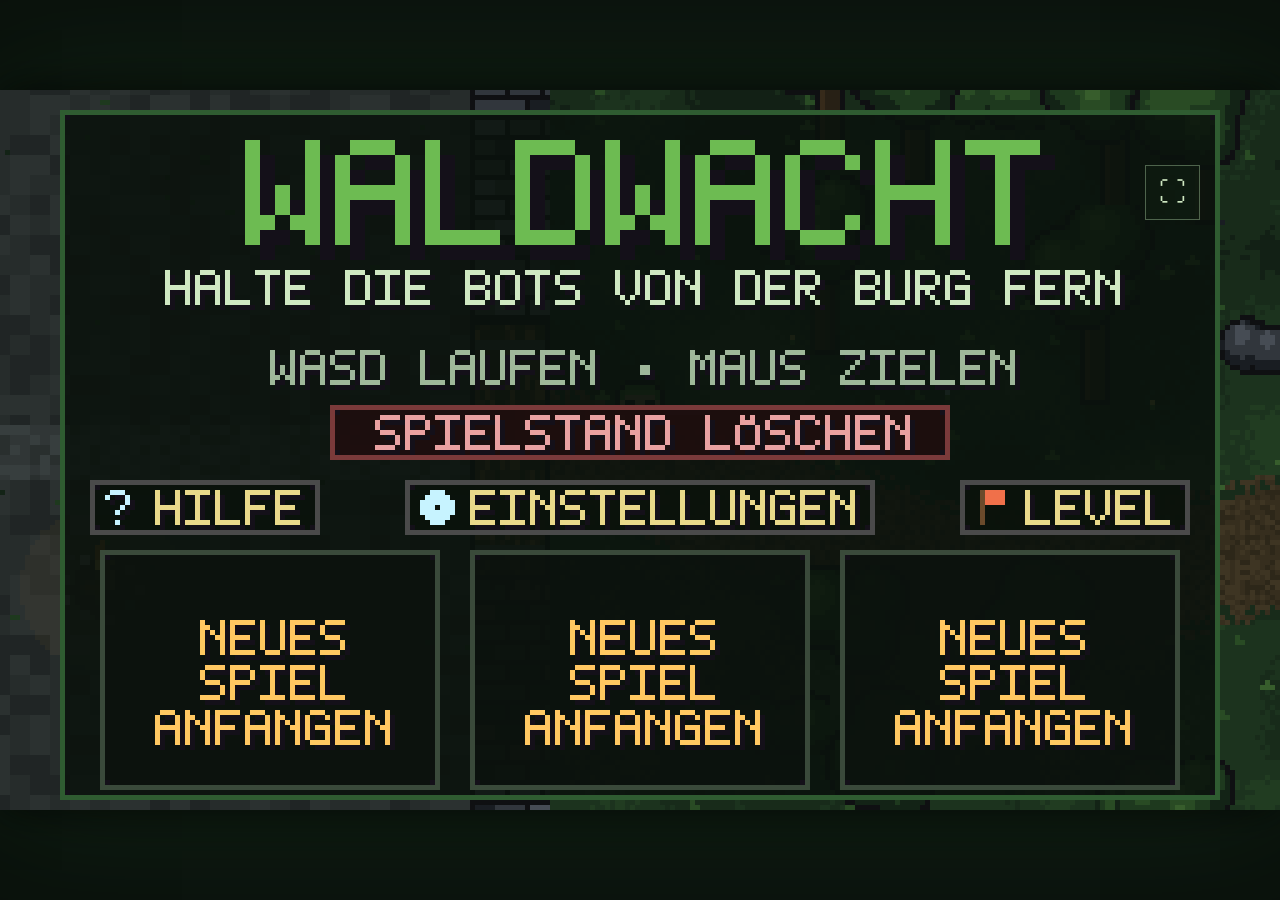
==== commit e5c21b3d: "Handy: Joystick funktioniert wieder Die Fokus-Absicherung gab den Stick jedes Bild frei, sobald der " ====
--- a/index.html
+++ b/index.html
@@ -4668,7 +4668,8 @@
   if(dt>0.2) dt=0.2;
   // Fokus weg (z.B. zum Chatten geklickt): gehaltene Tasten/Stick sofort loslassen, nie automatisch weiterlaufen
   const hasF = document.hasFocus();
-  if(!hasF){ releaseAllKeys(); if(hadFocus && game.state==='play' && !game.paused) game.paused=true; }
+  // Nur am Rechner mit Tastatur: Am Handy meldet das eingebettete Spiel oft "kein Fokus", obwohl die Finger bedienen - dort darf der Stick nie freigegeben werden.
+  if(!hasF && !isTouch){ for(const k in keys) keys[k]=false; if(hadFocus && game.state==='play' && !game.paused) game.paused=true; }
   hadFocus = hasF;
   let rest=dt;
   while(rest>0.00001){ const step=Math.min(rest, MAXSTEP); update(step); rest-=step; }
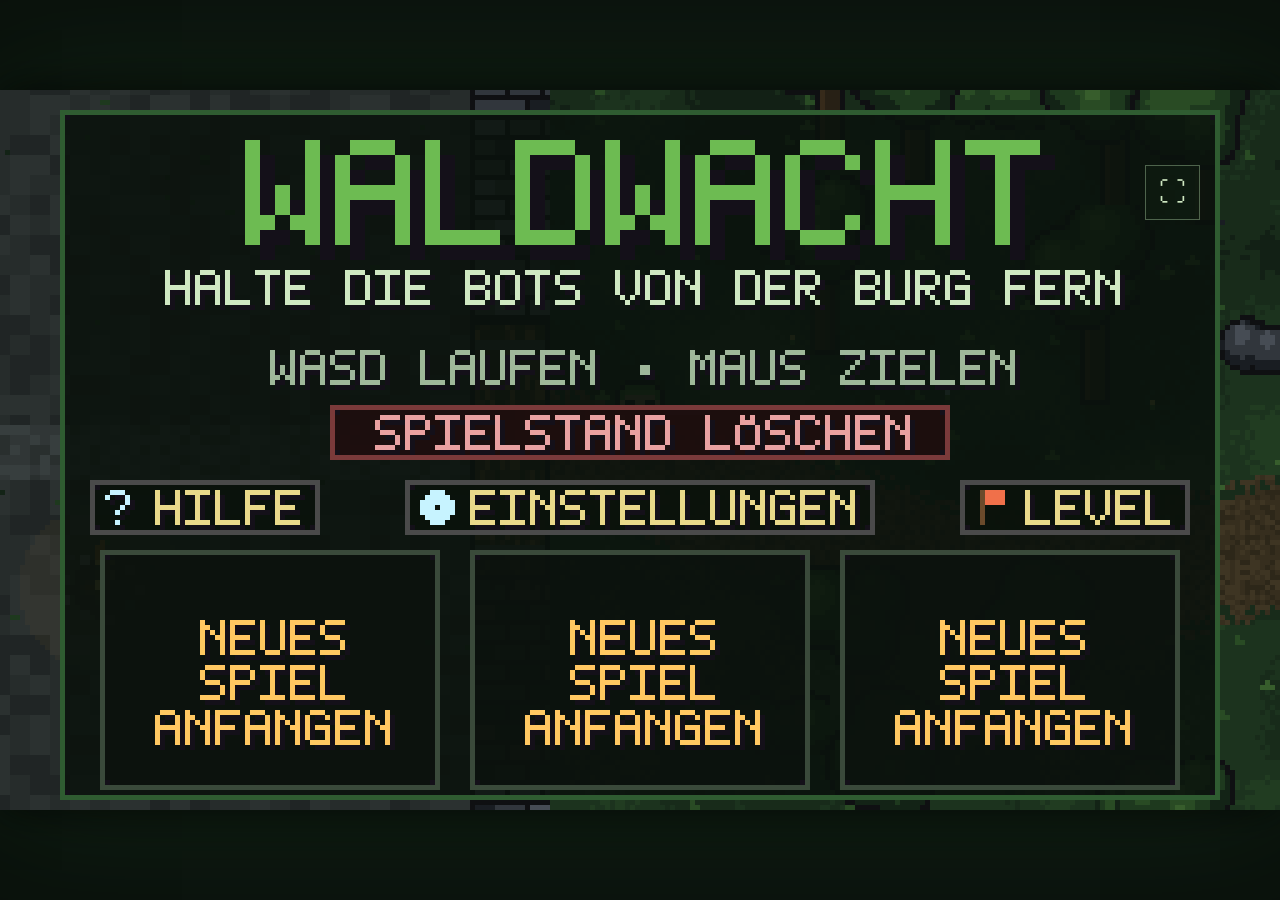
==== commit 4f7848f2: "Eingabefelder am iPad/iPhone: Berührungen nicht mehr abfangen - touchmove/touchend rufen auf Code- u" ====
--- a/index.html
+++ b/index.html
@@ -1370,7 +1370,7 @@
 addEventListener('pointerdown', grabFocus, true);
 addEventListener('mousedown',   grabFocus, true);
 addEventListener('touchstart',  grabFocus, {capture:true, passive:true});
-addEventListener('blur', ()=>{ releaseAllKeys(); if(game.state==='play') game.paused=true; });
+addEventListener('blur', ()=>{ releaseAllKeys(); if(game.state==='play' && !typingInCode()) game.paused=true; });   // beim Tippen im Codefeld nicht pausieren (Feld wuerde sonst verschwinden)
 document.addEventListener('visibilitychange', ()=>{ if(document.hidden){ releaseAllKeys(); if(game.state==='play') game.paused=true; } });
 addEventListener('pagehide', ()=>{ releaseAllKeys(); saveGame(); });
 // Spiel verlassen (Tab zu, App gewechselt, Bildschirm aus): Stand automatisch in den eigenen Platz
@@ -1430,7 +1430,11 @@
   }
   e.preventDefault();
 }
+// Beruehrungen, die auf Eingabefeldern (Code, Name) liegen, gehoeren dem Browser: kein preventDefault,
+// sonst bekommt das Feld am iPad/iPhone keinen Fokus und die Tastatur geht nicht auf.
+const onInputField = e => { const t=e.target; return t===codeInput || t===codeBtn || t===nameInput; };
 function touchMove(e){
+  if(onInputField(e)) return;
   syncSticks(e);
   const r=touchUI.getBoundingClientRect();
   for(const t of e.changedTouches){
@@ -1451,6 +1455,7 @@
     if(s.id!==null && !ids.has(s.id)){ s.id=null; s.dx=0; s.dy=0; s.el.classList.remove('on'); } }
 }
 function touchEnd(e){
+  if(onInputField(e)) return;
   const ended = Array.from(e.changedTouches||[]).map(t=>t.identifier);
   for(const t of e.changedTouches){
     for(const key of ['L','R']){ const s=sticks[key];
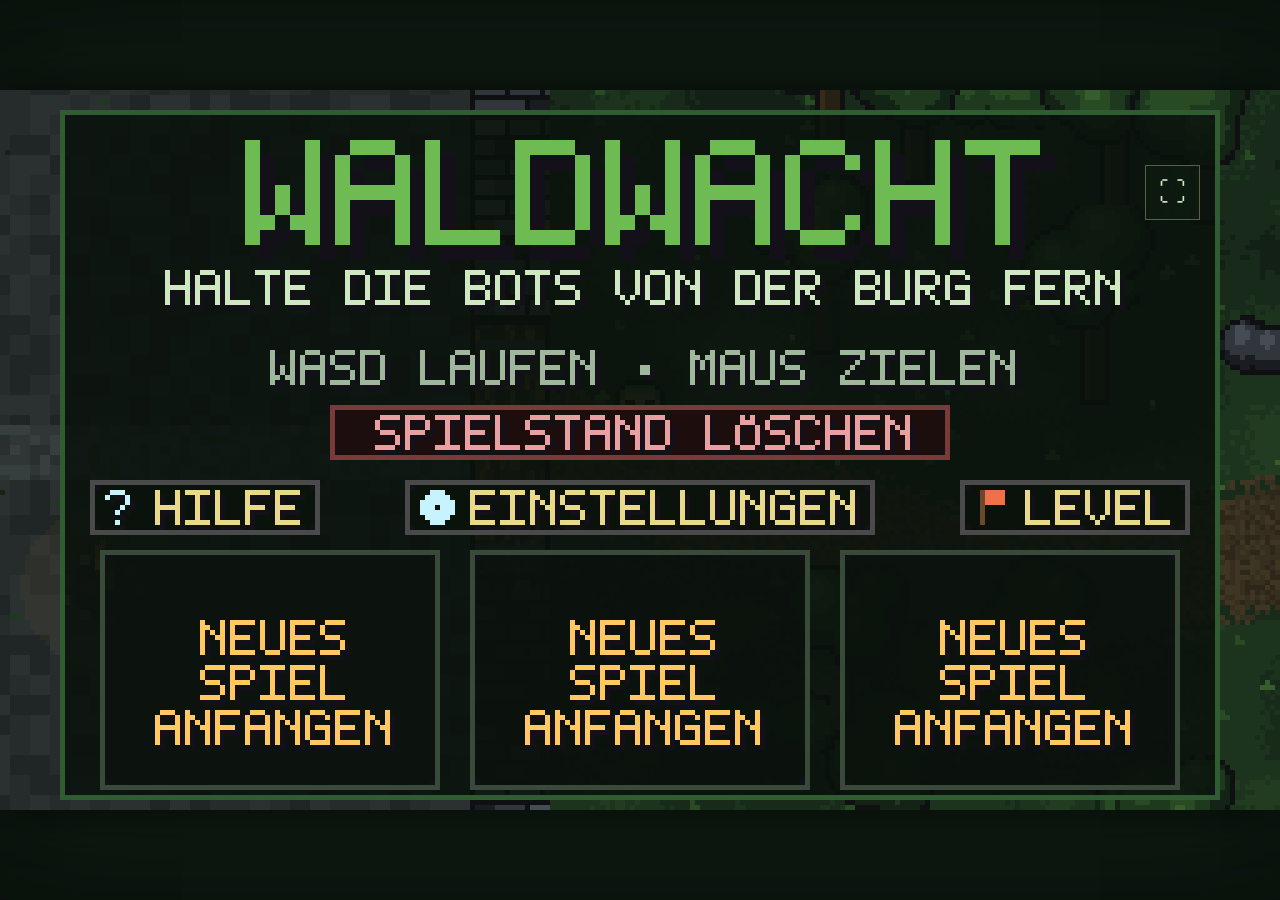
==== commit fc887e12: "Code und Heldenname über eigenes Tastenfeld im Spiel eintippen Die HTML-Eingabefelder machten in ein" ====
--- a/index.html
+++ b/index.html
@@ -1349,7 +1349,7 @@
   if(!keys[k]) pressed.add(k);
   if(e.key==='?' && k!=='?') pressed.add('?');     // ? liegt je nach Layout auf anderer Taste
   keys[k]=true;
-  if([' ','ArrowUp','ArrowDown','ArrowLeft','ArrowRight','F1','Tab'].includes(k)) e.preventDefault();
+  if([' ','ArrowUp','ArrowDown','ArrowLeft','ArrowRight','F1','Tab','Backspace'].includes(k)) e.preventDefault();
 }, {passive:false});
 // In der Capture-Phase, damit kein Element (z.B. das Code-Feld) das Loslassen verschlucken kann.
 addEventListener('keyup', e=>{
@@ -1625,9 +1625,9 @@
   LAVAHERZ:      ()=> grantUpgrade('heart', 40),
   ASCHEREGEN:    ()=>{ game.scrap+=100; if(ownedUltras().length) player.ultra=player.ultraMax; return '+100 SCHRAUBEN, ULTRA VOLL'; }
 };
-function redeemCode(){
-  const code=(codeInput.value||'').trim().toUpperCase();
-  codeInput.value='';
+function redeemCode(txt){
+  const code=((txt!==undefined ? txt : codeInput.value)||'').trim().toUpperCase();
+  if(txt===undefined) codeInput.value='';
   if(!code) return;
   if(!game.usedCodes) game.usedCodes=new Set();
   if(game.usedCodes.has(code)){ say('CODE SCHON VERWENDET', 1.6, PAL.O); SFX.no(); return; }
@@ -3178,6 +3178,73 @@
   const p=shopPanelRect();
   return game.cards.map((c,i)=>({ x:p.x+5, y:p.y+16+i*20, w:p.w-10, h:20, i }));
 }
+// ---------- Texteingabe auf der Zeichenflaeche ----------
+// Code und Heldenname werden NICHT mehr ueber ein HTML-Eingabefeld getippt (das macht in eingebetteten Seiten am iPad/iPhone Probleme),
+// sondern ueber ein eigenes Tastenfeld im Spiel; eine angeschlossene Tastatur funktioniert zusaetzlich.
+function openEntry(title, text, max, done){ game.entry={ title, text:String(text||''), max, done }; SFX.pick(); }
+function entryPanel(){ return { x:12, y:10, w:232, h:124 }; }
+function entryFieldRect(){ const p=entryPanel(); return { x:p.x+8, y:p.y+15, w:p.w-16, h:15 }; }
+function entryKeys(){
+  const p=entryPanel(), out=[], cw=22, ch=14, gx=p.x+(p.w-10*cw)/2, gy=p.y+35;
+  const rows=['ABCDEFGHIJ','KLMNOPQRST','UVWXYZÄÖÜ ','0123456789'];
+  rows.forEach((r,ri)=>{ for(let i=0;i<r.length;i++) out.push({ k:r[i], x:gx+i*cw, y:gy+ri*(ch+2), w:cw-2, h:ch }); });
+  const by=gy+4*(ch+2), bw=70;
+  out.push({ k:'<',  x:p.x+8,        y:by, w:bw, h:ch, label:'LÖSCHEN' });
+  out.push({ k:'OK', x:p.x+8+bw+8,   y:by, w:bw, h:ch, label:'OK' });
+  out.push({ k:'X',  x:p.x+8+2*(bw+8), y:by, w:bw-8, h:ch, label:'ABBRUCH' });
+  return out;
+}
+function entryType(ch){
+  const e=game.entry; if(!e) return;
+  const c=cleanName(ch); if(!c || e.text.length>=e.max) { if(c) SFX.no(); return; }
+  e.text+=c; SFX.pick();
+}
+function entryFinish(ok){
+  const e=game.entry; game.entry=null; lastTap=null;
+  if(ok && e && e.done) e.done(e.text);
+}
+function updateEntry(){
+  const e=game.entry; musicTick();
+  if(lastTap){
+    const t=lastTap, p=entryPanel();
+    let hit=false;
+    for(const k of entryKeys()) if(hitRect(t,k)){
+      hit=true;
+      if(k.k==='<'){ e.text=e.text.slice(0,-1); SFX.pick(); }
+      else if(k.k==='OK'){ entryFinish(true); break; }
+      else if(k.k==='X'){ entryFinish(false); break; }
+      else entryType(k.k);
+    }
+    if(!hit && !hitRect(t,p)) entryFinish(false);
+  }
+  if(game.entry){
+    for(const k of pressed){
+      if(k.length===1 && /[a-zA-Z0-9]/.test(k)) entryType(k);
+      else if(k==='Backspace'){ e.text=e.text.slice(0,-1); }
+      else if(k==='Enter'){ entryFinish(true); break; }
+      else if(k==='Escape'){ entryFinish(false); break; }
+    }
+  }
+  lastTap=null; pressed.clear();
+}
+function drawEntry(){
+  const e=game.entry; if(!e) return;
+  ctx.globalAlpha=0.8; ctx.fillStyle='#0b120d'; ctx.fillRect(0,0,VW,VH); ctx.globalAlpha=1;
+  const p=entryPanel();
+  panel(p.x,p.y,p.w,p.h,'rgba(10,18,12,.98)',PAL.y);
+  drawTextC(ctx,e.title, VW/2, p.y+4, PAL.y, 1);
+  const f=entryFieldRect(); panel(f.x,f.y,f.w,f.h,'#0d140e',PAL.C);
+  const cur = Math.floor(game.time*2)%2===0 ? '|' : ' ';
+  drawText(ctx, e.text+cur, f.x+4, f.y+4, '#ffffff', 1);
+  for(const k of entryKeys()){
+    const special=k.label!==undefined;
+    panel(k.x,k.y,k.w,k.h, special?(k.k==='OK'?'rgba(26,46,26,.95)':'rgba(30,20,14,.95)'):'rgba(16,26,18,.95)', special?(k.k==='OK'?PAL.l:'#7a5a3a'):'#4a5a4a');
+    const lab = special ? k.label : (k.k===' ' ? 'SP' : k.k);
+    drawTextC(ctx, lab, k.x+k.w/2, k.y+4, special&&k.k==='OK'?PAL.l:PAL.y, 1);
+  }
+}
+function codeFieldRect(){ const r=codeRowRect(); return { x:r.x, y:r.y, w:r.w-31, h:r.h }; }
+function codeOkRect(){ const r=codeRowRect(); return { x:r.x+r.w-28, y:r.y, w:28, h:r.h }; }
 function codeRowRect(){
   const p=shopPanelRect();
   return { x:p.x+5, y:p.y+SHOP.h-18, w:p.w-10, h:16 };
@@ -3224,6 +3291,8 @@
   }
   if(game.shopOpen){
     for(const r of cardRects()) if(hitRect(lastTap,r)){ buyCard(r.i); return true; }
+    if(hitRect(lastTap, codeFieldRect())){ openEntry('CODE EINTIPPEN', game.codeText, 20, t=>{ game.codeText=''; redeemCode(t); }); return true; }
+    if(hitRect(lastTap, codeOkRect())){ if(game.codeText){ const c=game.codeText; game.codeText=''; redeemCode(c); } else openEntry('CODE EINTIPPEN', '', 20, t=>{ redeemCode(t); }); return true; }
     if(!hitRect(lastTap, shopPanelRect())){ game.shopOpen=false; SFX.pick(); }
     return true;
   }
@@ -3232,6 +3301,7 @@
 function update(dt){
   readInput();
   game.time+=dt; game.dt=dt;
+  if(game.entry){ updateEntry(); return; }                // Texteingabe offen: Spiel steht, Tasten gehoeren dem Feld
   const startEdge = pressed.has(' ')||pressed.has('Enter')||pressed.has('__attack')||pressed.has('e');
   if(pressed.has('m')){ muted=!muted; applyAudio(); }
   if(game.settingsOpen){ updateSettings(); return; }   // Einstellungen offen: Spiel steht
@@ -3912,6 +3982,9 @@
   });
   const cr=codeRowRect();
   drawText(ctx, 'CODE EINLÖSEN', cr.x, cr.y-9, PAL.y, 1);
+  const cf=codeFieldRect(), co=codeOkRect();
+  panel(cf.x,cf.y,cf.w,cf.h,'#0d140e','#6a5a20'); drawText(ctx, game.codeText||'HIER ANTIPPEN', cf.x+5, cf.y+5, game.codeText?'#ffffff':'#8a7a3a', 1);
+  panel(co.x,co.y,co.w,co.h,'rgba(46,40,10,.95)',PAL.y); drawTextC(ctx,'OK', co.x+co.w/2, co.y+5, PAL.y, 1);
 }
 function drawUltraMenu(){
   const m=ultraMenuRect();
@@ -4329,7 +4402,8 @@
   const lx=p.x+8;
   drawText(ctx,'HELDENNAME', lx, setRowY(0), '#cfe8c2', 1);
   const nr=setNameRect();
-  panel(nr.x, nr.y, nr.w, nr.h, '#0d140e', '#2f5c31');   // Rahmen unter dem echten Eingabefeld
+  panel(nr.x, nr.y, nr.w, nr.h, '#0d140e', PAL.C);
+  drawText(ctx, SETTINGS.name || 'HIER ANTIPPEN', nr.x+5, nr.y+4, SETTINGS.name?'#ffffff':'#6f8f8a', 1);
   SET_SLIDERS.forEach(([key,label],k)=>{
     const i=k+1, v=SETTINGS[key];
     drawText(ctx, label, lx, setRowY(i), '#cfe8c2', 1);
@@ -4392,6 +4466,10 @@
       else if(hitRect(t,setPlusRect(i))){ SETTINGS[key]=Math.min(10,SETTINGS[key]+1); changed=true; }
       else for(let n=0;n<10;n++) if(hitRect(t,setSegRect(i,n))){ SETTINGS[key]=n+1; changed=true; }
     });
+    if(hitRect(t,setNameRect()) && !game.heroPick){
+      openEntry('HELDENNAME', SETTINGS.name, 12, v=>{ SETTINGS.name=cleanName(v); saveSettings(); });
+      lastTap=null; pressed.clear(); return;
+    }
     if(game.heroPick){                                   // Farbwahl offen: nur sie reagiert
       let hit=false;
       for(let i=0;i<HERO_COLORS.length;i++) if(hitRect(t,setSwatchRect(i))){
@@ -4563,16 +4641,9 @@
   const showCombatBtns = game.state==='play' && game.phase!=='rest' && !game.paused;
   touchUI.classList.toggle('rest', !showCombatBtns);
   const warVersteckt = codeBox.hidden;
-  codeBox.hidden = !(game.state==='play' && game.shopOpen && !game.paused && !game.settingsOpen);
+  codeBox.hidden = true;                            // Code-Eingabe laeuft ueber das Tastenfeld im Spiel (siehe openEntry)
   pauseBtn.hidden = game.state!=='play' || game.settingsOpen;
-  if(nameInput.hidden === game.settingsOpen){       // Namensfeld nur im Einstellungsfenster
-    nameInput.hidden = !game.settingsOpen;
-    if(game.settingsOpen){
-      const r=setNameRect(); placePct(nameInput, r.x, r.y, r.w, r.h);
-      nameInput.value=SETTINGS.name;
-      const h=nameInput.getBoundingClientRect().height; if(h>0) nameInput.style.fontSize=Math.max(9,h*0.55)+'px';
-    } else if(document.activeElement===nameInput) nameInput.blur();
-  }
+  nameInput.hidden = true;                           // Name wird ebenfalls im Spiel eingetippt
   pauseSaveBtn.hidden = !game.paused;
   pauseSaveBtn.classList.toggle('show', game.paused);
   if(codeBox.hidden && document.activeElement===codeInput) codeInput.blur();
@@ -4595,6 +4666,7 @@
   else if(game.state==='levelwin'){ if(game.levelWonN<LEVELS.length) drawHUD(); drawLevelWin(); }
   else { drawTitle(); if(game.levelSelectOpen) drawLevelSelect(); if(game.helpOpen) drawHelp(); }
   if(game.settingsOpen) drawSettings();
+  if(game.entry) drawEntry();
   // Ohne Fokus kommt keine Taste an (z.B. eingebettet in einer Vorschau) - sagen statt raten lassen.
   // Nur im freien Spielbild; Titelbild und Fenster zeigen ihn an eigener Stelle bzw. gar nicht.
   const frei = game.state==='play' && !game.paused && !game.settingsOpen && !game.shopOpen &&
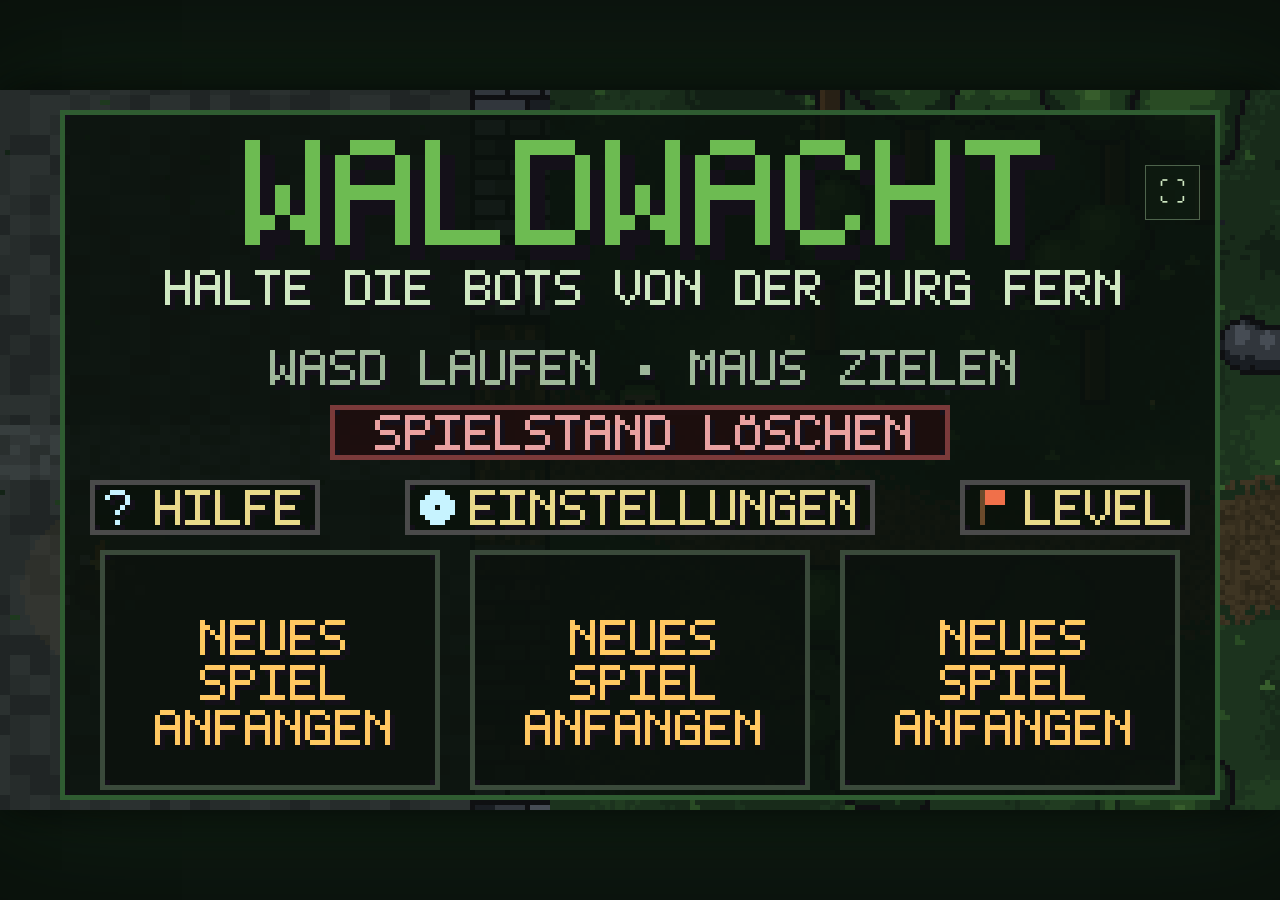
==== commit 58897594: "Einstellungen: Avatar-Kopf in kleinerer Box Die Box war zu hoch und stieß an die Nachbarzeilen. Jetz" ====
--- a/index.html
+++ b/index.html
@@ -4377,7 +4377,7 @@
 function setMinusRect(i){ return { x:setCtrlX(), y:setRowY(i)-2, w:11, h:11 }; }
 function setSegRect(i,n){ return { x:setCtrlX()+14+n*7, y:setRowY(i)-2, w:6, h:11 }; }
 function setPlusRect(i){ return { x:setCtrlX()+14+70+2, y:setRowY(i)-2, w:11, h:11 }; }
-function setHeroRect(){ return { x:setCtrlX(), y:setRowY(5)-4, w:30, h:16 }; }
+function setHeroRect(){ return { x:setCtrlX(), y:setRowY(5)-2, w:22, h:12 }; }
 function setResetRect(){ return { x:setCtrlX(), y:setRowY(6)-2, w:112, h:11 }; }
 // Farbwahl: kleines Fenster mit 12 Farbfeldern (6 x 2), liegt ueber den Reglern
 function setPickRect(){ const p=setPanelRect(); return { x:p.x+14, y:p.y+40, w:p.w-28, h:62 }; }
@@ -4423,7 +4423,7 @@
   drawText(ctx,'AVATAR', lx, setRowY(5), '#cfe8c2', 1);
   const hr=setHeroRect();
   panel(hr.x,hr.y,hr.w,hr.h, game.heroPick?'rgba(26,46,26,.95)':'rgba(16,26,18,.95)', game.heroPick?PAL.l:PAL.C);
-  ctx.save(); ctx.translate(hr.x+Math.round((hr.w-SPR.head.w*2)/2), hr.y+2); ctx.scale(2,2); ctx.drawImage(SPR.head.img,0,0); ctx.restore();
+  ctx.save(); ctx.translate(hr.x+4+1/3, hr.y+1+1/3); ctx.scale(4/3,4/3); ctx.drawImage(SPR.head.img,0,0); ctx.restore();   // 4/3: jeder Pixel genau 4 Zeichenpixel, bleibt scharf
   drawText(ctx, HERO_COLORS[SETTINGS.hero].name, hr.x+hr.w+5, setRowY(5), PAL.y, 1);
   drawText(ctx,'NEUSTART', lx, setRowY(6), '#cfe8c2', 1);
   const rr2=setResetRect(), armed=(game.resetArmT||0)>0;
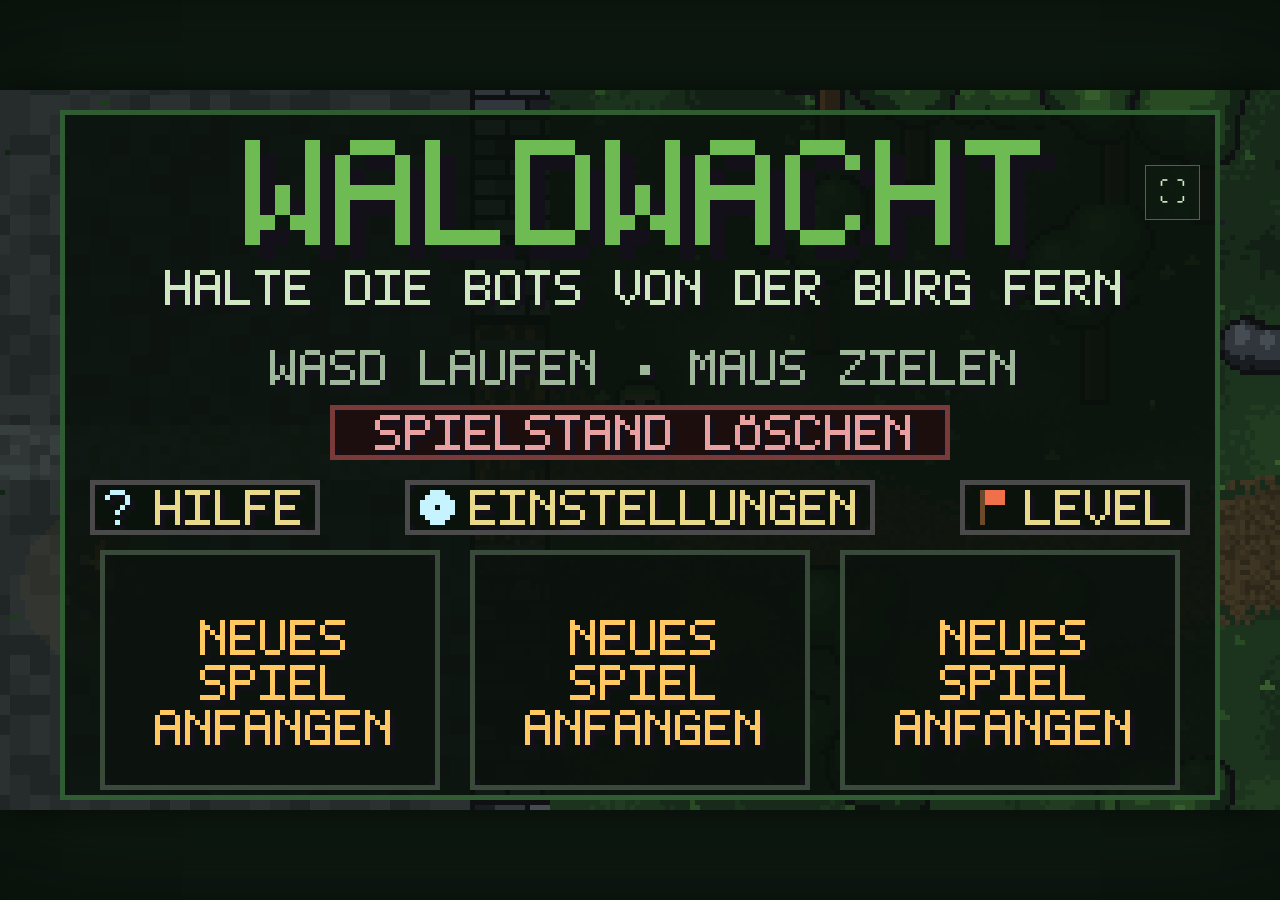
==== commit 19fa83da: "SUPERKRÄFTE-Button gleich breit, Avatar-Box mittig - SUPERKRÄFTE-Knopf hat jetzt die gleiche Breite " ====
--- a/index.html
+++ b/index.html
@@ -3142,7 +3142,7 @@
 const ULTRA_LABEL = 'SUPERKRÄFTE!';
 function ultraBtnRect(){
   if(!ownedUltras().length) return null;
-  return { x:4, y:63, w:textW(ULTRA_LABEL,1)+14, h:11 };   // +14 fuer das Blitzsymbol
+  return { x:4, y:63, w:HUD_BTN_W, h:11 };   // gleich breit wie die Knoepfe darunter
 }
 // Aufgeklappte Listen erscheinen rechts neben ihrem Knopf, damit sie die
 // Knoepfe darunter nicht verdecken.
@@ -4377,7 +4377,7 @@
 function setMinusRect(i){ return { x:setCtrlX(), y:setRowY(i)-2, w:11, h:11 }; }
 function setSegRect(i,n){ return { x:setCtrlX()+14+n*7, y:setRowY(i)-2, w:6, h:11 }; }
 function setPlusRect(i){ return { x:setCtrlX()+14+70+2, y:setRowY(i)-2, w:11, h:11 }; }
-function setHeroRect(){ return { x:setCtrlX(), y:setRowY(5)-2, w:22, h:12 }; }
+function setHeroRect(){ return { x:setCtrlX(), y:setRowY(5)-3, w:24, h:13 }; }
 function setResetRect(){ return { x:setCtrlX(), y:setRowY(6)-2, w:112, h:11 }; }
 // Farbwahl: kleines Fenster mit 12 Farbfeldern (6 x 2), liegt ueber den Reglern
 function setPickRect(){ const p=setPanelRect(); return { x:p.x+14, y:p.y+40, w:p.w-28, h:62 }; }
@@ -4423,7 +4423,7 @@
   drawText(ctx,'AVATAR', lx, setRowY(5), '#cfe8c2', 1);
   const hr=setHeroRect();
   panel(hr.x,hr.y,hr.w,hr.h, game.heroPick?'rgba(26,46,26,.95)':'rgba(16,26,18,.95)', game.heroPick?PAL.l:PAL.C);
-  ctx.save(); ctx.translate(hr.x+4+1/3, hr.y+1+1/3); ctx.scale(4/3,4/3); ctx.drawImage(SPR.head.img,0,0); ctx.restore();   // 4/3: jeder Pixel genau 4 Zeichenpixel, bleibt scharf
+  ctx.save(); ctx.translate(hr.x+5+1/3, hr.y+1/3); ctx.scale(4/3,4/3); ctx.drawImage(SPR.head.img,0,0); ctx.restore();   // 4/3: jeder Pixel genau 4 Zeichenpixel, bleibt scharf
   drawText(ctx, HERO_COLORS[SETTINGS.hero].name, hr.x+hr.w+5, setRowY(5), PAL.y, 1);
   drawText(ctx,'NEUSTART', lx, setRowY(6), '#cfe8c2', 1);
   const rr2=setResetRect(), armed=(game.resetArmT||0)>0;
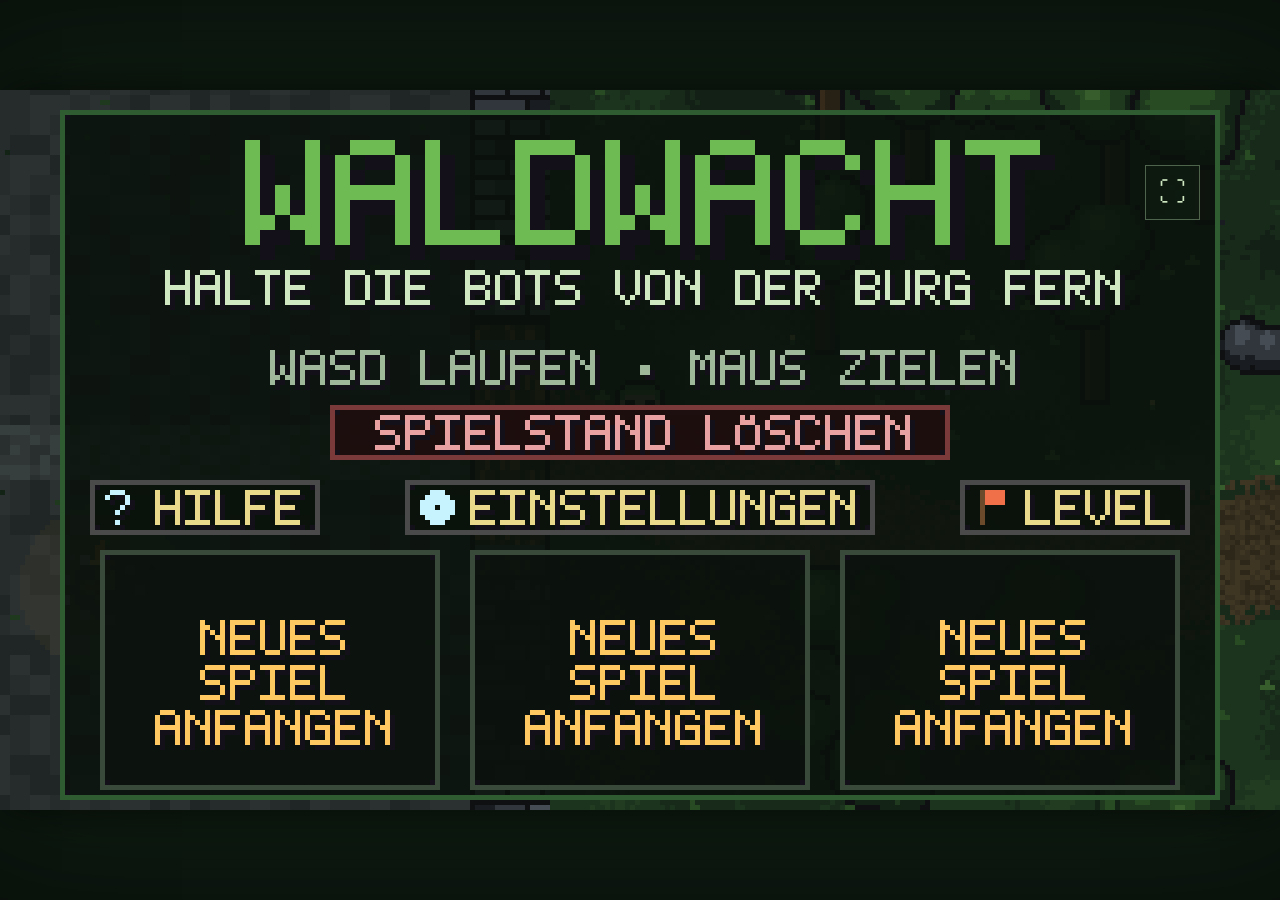
==== commit 1f00eee4: "iOS-App und Touch-Geräte starten direkt mit Touch-Steuerung - App setzt window.WALDWACHT_NATIVE='ios" ====
--- a/index.html
+++ b/index.html
@@ -1402,7 +1402,10 @@
   L:{el:document.getElementById('stickL'), knob:document.getElementById('knobL'), id:null, ox:0, oy:0, dx:0, dy:0},
   R:{el:document.getElementById('stickR'), knob:document.getElementById('knobR'), id:null, ox:0, oy:0, dx:0, dy:0, t0:0, moved:false}
 };
-let isTouch=false;
+// iOS-App und reine Touch-Geraete starten gleich mit Touch-Steuerung und -Hinweisen.
+let isTouch = window.WALDWACHT_NATIVE==='ios'
+  || (!!window.matchMedia && matchMedia('(pointer: coarse)').matches && !matchMedia('(any-pointer: fine)').matches);
+if(isTouch) touchUI.classList.add('on');
 function setStick(s, x, y){
   s.el.style.left=s.ox+'px'; s.el.style.top=s.oy+'px';
   const max=s.el.offsetWidth/2 - 6;
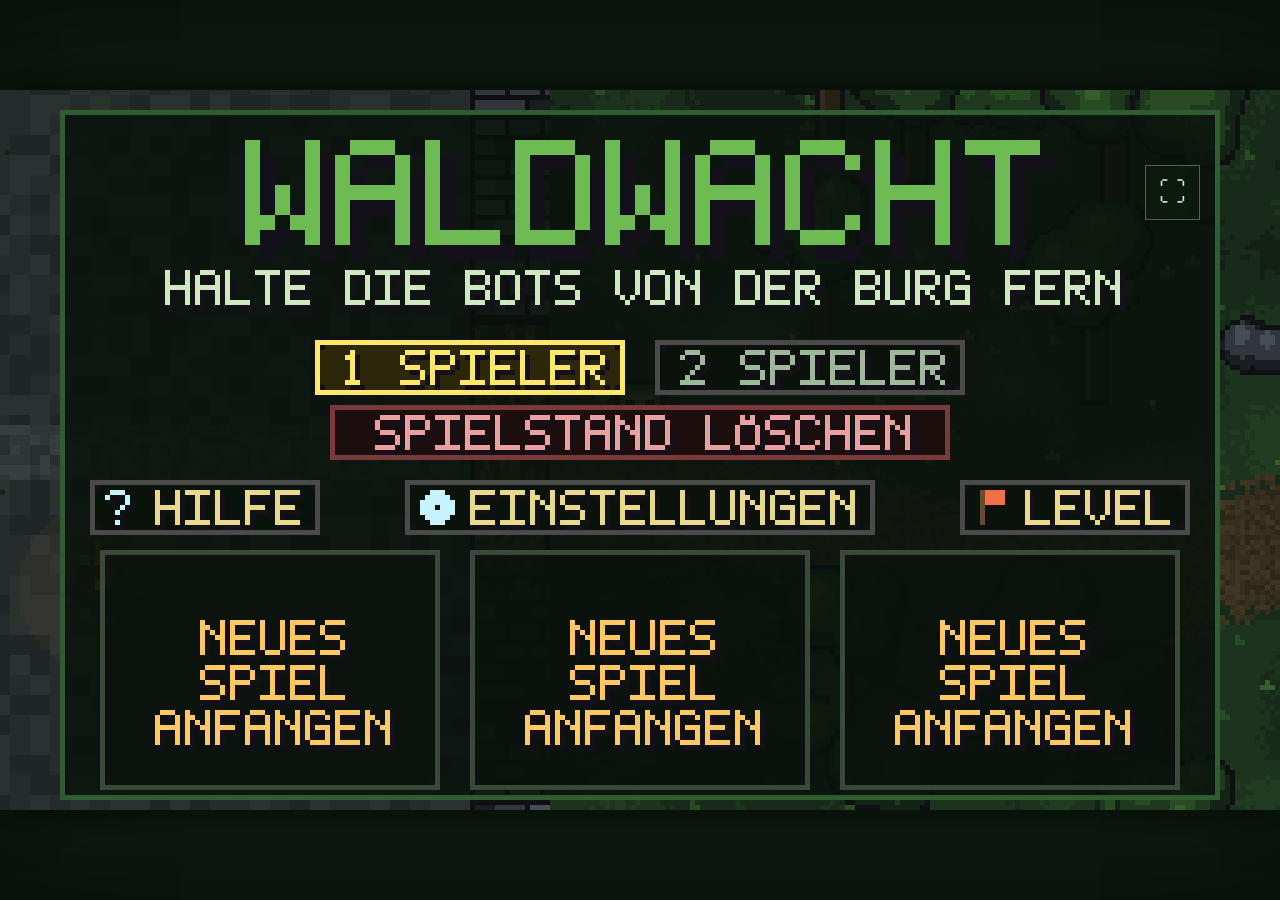
==== commit fc57af8e: "Zu zweit spielen: Raum erstellen/beitreten, gemeinsam gegen deutlich stärkere Bots - Titelbild: Ausw" ====
--- a/index.html
+++ b/index.html
@@ -575,8 +575,8 @@
 }
 function applyHeroColor(i){ Object.assign(SPR, heroSet(i)); }
 // Schwung-Farben passend zur Heldenfarbe: hell / mittel / kraeftig
-function heroSwing(){
-  const pal=heroPal(SETTINGS.hero), base=pal ? pal.H : PRGB.H, dark=pal ? pal.h : PRGB.h;
+function heroSwing(i){
+  const pal=heroPal(i===undefined ? SETTINGS.hero : i), base=pal ? pal.H : PRGB.H, dark=pal ? pal.h : PRGB.h;
   const mix=(c,k)=>'#'+c.map(v=>Math.round(v+(255-v)*k).toString(16).padStart(2,'0')).join('');
   return { hi:mix(base,.4), mid:mix(base,0), lo:mix(dark,0) };
 }
@@ -1316,7 +1316,7 @@
    ------------------------------------------------------------------ */
 const keys = Object.create(null);
 const pressed = new Set();                 // Tastendruck-Flanken dieses Frames
-const IN = { mx:0, my:0, aim:0, aimHeld:false, attackEdge:false, dashEdge:false, mouseAim:false };
+let IN = { mx:0, my:0, aim:0, aimHeld:false, attackEdge:false, dashEdge:false, mouseAim:false };
 
 const typingInCode = ()=> (document.activeElement === codeInput && !codeBox.hidden)
                         || (document.activeElement === nameInput && !nameInput.hidden);
@@ -1370,9 +1370,9 @@
 addEventListener('pointerdown', grabFocus, true);
 addEventListener('mousedown',   grabFocus, true);
 addEventListener('touchstart',  grabFocus, {capture:true, passive:true});
-addEventListener('blur', ()=>{ releaseAllKeys(); if(game.state==='play' && !typingInCode()) game.paused=true; });   // beim Tippen im Codefeld nicht pausieren (Feld wuerde sonst verschwinden)
-document.addEventListener('visibilitychange', ()=>{ if(document.hidden){ releaseAllKeys(); if(game.state==='play') game.paused=true; } });
-addEventListener('pagehide', ()=>{ releaseAllKeys(); saveGame(); });
+addEventListener('blur', ()=>{ releaseAllKeys(); if(game.state==='play' && !typingInCode()) togglePause(true); });   // beim Tippen im Codefeld nicht pausieren (Feld wuerde sonst verschwinden)
+document.addEventListener('visibilitychange', ()=>{ if(document.hidden){ releaseAllKeys(); if(game.state==='play') togglePause(true); } });
+addEventListener('pagehide', ()=>{ releaseAllKeys(); saveGame(); if(NET.conn) netSend({t:'bye'}); });
 // Spiel verlassen (Tab zu, App gewechselt, Bildschirm aus): Stand automatisch in den eigenen Platz
 document.addEventListener('visibilitychange', ()=>{ if(document.hidden) saveGame(); });
 
@@ -1629,6 +1629,7 @@
   ASCHEREGEN:    ()=>{ game.scrap+=100; if(ownedUltras().length) player.ultra=player.ultraMax; return '+100 SCHRAUBEN, ULTRA VOLL'; }
 };
 function redeemCode(txt){
+  if(NET.role==='guest'){ if(txt) netSend({t:'code', c:String(txt).slice(0,20)}); return; }
   const code=((txt!==undefined ? txt : codeInput.value)||'').trim().toUpperCase();
   if(txt===undefined) codeInput.value='';
   if(!code) return;
@@ -1646,7 +1647,7 @@
 const pauseSaveBtn=document.getElementById('pauseSaveBtn');
 if(pauseBtn){
   const go=e=>{ e.preventDefault(); e.stopPropagation(); audioUnlock();
-    if(game.state==='play') game.paused=!game.paused; };
+    if(game.state==='play') togglePause(); };
   pauseBtn.addEventListener('touchstart', go, {passive:false});
   pauseBtn.addEventListener('mousedown', go);
 }
@@ -1791,6 +1792,8 @@
   over(){ if(!AC)return; const t=AC.currentTime;
     [392,330,262,196].forEach((f,i)=> tone(f,t+i*0.22,0.4,'sawtooth',0.22)); }
 };
+
+for(const k of Object.keys(SFX)){ const f=SFX[k]; SFX[k]=function(){ if(NET.role==='host') NET.sfx.add(k); return f(); }; }
 
 // --- kleine Endlosmusik ---------------------------------------------
 const SCALE=[0,3,5,7,10];                                   // Moll-Pentatonik
@@ -1887,6 +1890,9 @@
   helpOpen:false, guideOpen:false, levelInfoOpen:false, settingsOpen:false
 };
 try{ game.best = parseInt(localStorage.getItem('waldwacht_best')||'0',10)||0; }catch(e){}
+// Zu zweit spielen (siehe Abschnitt 14b): Verbindungszustand
+const NET = { role:null, lobby:null, peer:null, conn:null, code:'', status:'', err:'', other:null,
+  nextId:0, ev:[], fx:[], sfx:new Set(), sendT:0, edges:0, emap:new Map(), myTp:-1, startT:0, connT:0, joined:false, lastRx:0 };
 
 // --- Levelmodus: fuenf feste Herausforderungen, nacheinander freigeschaltet ---
 const LEVELS = [
@@ -1971,7 +1977,7 @@
 function loadLevelSave(){ try{ const raw=localStorage.getItem(LEVEL_SAVE_KEY); return raw?JSON.parse(raw):null; }catch(e){ return null; } }
 function clearLevelSave(){ try{ localStorage.removeItem(LEVEL_SAVE_KEY); }catch(e){} }
 function saveGame(death){
-  if(game.state!=='play') return false;
+  if(game.state!=='play' || game.coop) return false;      // zu zweit wird nicht gespeichert
   const key = game.levelMode ? LEVEL_SAVE_KEY : slotKey(game.slot||1);   // Levellauf hat seinen eigenen Speicherplatz (ueberschreibt nie eine Spielwelt)
   const payload = JSON.stringify({
     level: game.levelMode||0,
@@ -1996,7 +2002,7 @@
 
 const cam = { x:0, y:0 };
 
-const player = {
+let player = {
   x:0, y:0, vx:0, vy:0, r:5,
   hp:10, maxHp:10,                    // in halben Herzen
   speed:64, dmg:5, reach:26, arc:1.5, atkSpeed:1,
@@ -2021,7 +2027,11 @@
   player.healCd=0; player.regenT=0; player.stormT=0; player.rainT=0; player.rainLeft=0;
   player.boltLeft=0; player.boltT=0; player.wrathT=0; player.wrathTick=0; player.alive=true;
   player.block=0; player.blockCd=0;
-}
+  player.tp=(player.tp||0)+1;                    // Position hart gesetzt (der Gast uebernimmt sie dann)
+}
+// ME = der Held an diesem Geraet. 'player' zeigt kurzzeitig auf den zweiten
+// Helden, wenn dessen Zuege mit denselben Funktionen gerechnet werden (asHero).
+const ME = player;
 
 const BOT = {
   scout:  {name:'SPÄHER',  spr:SPR.scout,  hp:7,  dmg:1, speed:48, r:5,  range:11, windup:0.32, cd:0.85, scrap:1, score:10, kbR:1.0,  aggro:150},
@@ -2039,6 +2049,7 @@
 };
 
 const glints=[];                                   // Funkeln um den Helden
+ME.glints = glints;
 const enemies=[], bullets=[], parts=[], drops=[], slashes=[], waves=[], floaters=[], blitze=[], roots=[];
 
 // Pro Welt tragen die normalen Bots andere Gesichter (gleiche Werte, anderer Name und Sprite)
@@ -2063,11 +2074,14 @@
 function spawnEnemy(type, x, y){
   const d=botDef(type);
   // Bosse wachsen halb so schnell mit, sonst wird der erste Kolossus zur Wand
-  const mul = 1 + Math.max(0, game.wave-1)*(d.boss?0.045:0.085);
+  let mul = 1 + Math.max(0, game.wave-1)*(d.boss?0.045:0.085);
+  let dmg = d.dmg + (d.boss ? Math.floor(game.wave/10) : 0);
+  if(game.coop){ mul *= d.boss ? COOP.bossHp : COOP.hp; dmg = Math.ceil(dmg*COOP.dmg); }   // zu zweit: deutlich zaeher und haerter
   enemies.push({
+    id:++NET.nextId, spdMul: game.coop ? COOP.speed : 1,
     type, d, x, y, vx:0, vy:0, r:d.r,
     hp: Math.round(d.hp*mul), hpMax: Math.round(d.hp*mul),
-    dmg: d.dmg + (d.boss ? Math.floor(game.wave/10) : 0),
+    dmg,
     st:'walk', t:0, cd: rr(0,0.6), flash:0, flip:false, anim:rr(0,3),
     kx:0, ky:0, target:null, fuse:0, spawnT:0.35, aiT:rr(0,0.4), ang:0
   });
@@ -2079,6 +2093,7 @@
   parts.push({x,y,vx,vy,life,max:life,col,size,grav});
 }
 function burst(x,y,n,col,spd=40,life=0.4,size=1){
+  if(NET.role==='host' && NET.fx.length<80) NET.fx.push([Math.round(x),Math.round(y),n,col,spd,life,size]);
   for(let i=0;i<n;i++){ const a=rr(0,TAU), s=rr(spd*0.3,spd);
     part(x,y,Math.cos(a)*s,Math.sin(a)*s,rr(life*0.5,life),col,size,0); }
 }
@@ -2136,9 +2151,9 @@
   player.vx += Math.cos(player.aim)*(heavy?70:40);
   player.vy += Math.sin(player.aim)*(heavy?70:40);
   slashes.push({x:player.x, y:player.y-8, ang:player.aim, arc:player.swing.arc,
-                reach:player.swing.reach, t:0, dur:dur*0.9, heavy, mine:true});
+                reach:player.swing.reach, t:0, dur:dur*0.9, heavy, mine:true, hero:heroIdx(player)});
   // ein paar Luftwirbel in Heldenfarbe entlang des Schwungs (dezent)
-  const sw=heroSwing(), n=heavy?11:7;
+  const sw=heroSwing(heroIdx(player)), n=heavy?11:7;
   for(let i=0;i<n;i++){
     const f=i/(n-1), a=player.aim-player.swing.arc*0.5+player.swing.arc*f, r=player.swing.reach*rr(0.75,1.05);
     const px=player.x+Math.cos(a)*r, py=player.y-8+Math.sin(a)*r*0.85, ta=a+Math.PI/2*(player.swing.arc>0?1:-1);
@@ -2149,7 +2164,7 @@
 function playerShoot(){
   if(player.bowCd>0 || player.dashT>0 || player.swing || !player.alive) return;
   if(player.arrows<=0){
-    if(!(game.noArrowT>0)){ say('KEINE PFEILE - BESIEGE BOTS', 1.4, PAL.O); SFX.no(); game.noArrowT=1.5; }
+    if(!(player.noArrowT>0)){ heroSay('KEINE PFEILE - BESIEGE BOTS', 1.4, PAL.O); SFX.no(); player.noArrowT=1.5; }
     return;
   }
   player.arrows--;                                       // ein Pfeil je Schuss (auch bei Doppelschuss)
@@ -2159,7 +2174,7 @@
     const w = n===1 ? 0 : (i-(n-1)/2)*0.16;
     bullets.push({ x:player.x+Math.cos(a+w)*7, y:player.y-7+Math.sin(a+w)*5,
       vx:Math.cos(a+w)*player.arrowSpeed, vy:Math.sin(a+w)*player.arrowSpeed,
-      dmg:player.arrowDmg, t:0, col:PAL.S, own:true, ang:a+w });
+      dmg:player.arrowDmg, t:0, col:PAL.S, own:true, ang:a+w, owner:player, ice:player.ice>0 });
   }
   player.vx -= Math.cos(a)*18; player.vy -= Math.sin(a)*18;      // kleiner Rueckstoss
   SFX.bow();
@@ -2200,9 +2215,10 @@
 }
 function hurtPlayer(dmg, fromX, fromY){
   if(player.inv>0 || !player.alive) return;
+  const mine = player===ME;
   if(player.block>0){                                   // F-Schild faengt den Treffer komplett ab
     player.block--; player.inv=0.6;
-    burst(player.x, player.y-7, 18, PAL.C, 90, 0.5); SFX.hit(); shake(0.8);
+    burst(player.x, player.y-7, 18, PAL.C, 90, 0.5); SFX.hit(); if(mine) shake(0.8);
     if(player.block===0){ player.blockCdMax=blockReload(); player.blockCd=player.blockCdMax; floater(player.x, player.y-20, 'SCHILD WEG', PAL.O); }
     else floater(player.x, player.y-20, 'BLOCK', PAL.C);
     return;
@@ -2216,16 +2232,27 @@
   player.hp -= dmg; player.inv=1.0; player.hurtT=0.3;
   const a=Math.atan2(player.y-fromY, player.x-fromX);
   player.vx += Math.cos(a)*120; player.vy += Math.sin(a)*120;
-  shake(1.4); game.redFlash=0.5; game.hitstop=0.06; SFX.hurt();
+  if(mine){ shake(1.4); game.redFlash=0.5; game.hitstop=0.06; }
+  SFX.hurt();
   burst(player.x, player.y-7, 8, PAL.R, 60, 0.4);
   if(player.hp<=0){
     if(player.revive>0){                                // Zweites Leben
       player.revive--; player.hp=Math.min(player.maxHp,6); player.inv=2.6;
-      say('ZWEITES LEBEN', 2.2, PAL.R); SFX.heal();
-      burst(player.x, player.y-8, 40, PAL.H, 130, 0.9, 2); shake(2);
+      heroSay('ZWEITES LEBEN', 2.2, PAL.R); SFX.heal();
+      burst(player.x, player.y-8, 40, PAL.H, 130, 0.9, 2); if(mine) shake(2);
       return;
     }
-    player.hp=0; player.alive=false; gameOver(heroName() ? heroName()+' IST GEFALLEN' : 'DU BIST GEFALLEN');
+    player.hp=0; player.alive=false;
+    if(game.coop){                                       // Zu zweit: kurz ausser Gefecht, dann wieder da
+      if(heroList().some(h=>h.alive)){
+        player.respawnT=RESPAWN_T; player.swing=null; player.block=0; player.dashT=0;
+        burst(player.x, player.y-7, 24, PAL.R, 90, 0.6);
+        say(nameOf(player)+' IST GEFALLEN', 2.2, PAL.R);
+        return;
+      }
+      gameOver('IHR SEID BEIDE GEFALLEN'); return;
+    }
+    gameOver(heroName() ? heroName()+' IST GEFALLEN' : 'DU BIST GEFALLEN');
   }
 }
 function damageEnemy(e, dmg, kb, ang, heavy){
@@ -2300,17 +2327,19 @@
   player.ultra = Math.min(player.ultraMax, player.ultra + v*player.ultraGain);
 }
 function cycleUltra(){
+  if(NET.role==='guest'){ NET.edges|=EDGE.swapEdge; return; }
   const o=ownedUltras(); if(o.length<2) return;
   player.ultraSel=(player.ultraSel+1)%o.length; SFX.pick();
   game.ultraNameT=5;
-  say('ULTRA: '+activeUltra().name, 1.2, PAL.C);
+  heroSay('ULTRA: '+activeUltra().name, 1.2, PAL.C);
 }
 function fireUltra(){
+  if(NET.role==='guest'){ NET.edges|=EDGE.ultraEdge; return; }
   if(!player.alive) return;
   // Nicht still ignorieren - sagen, warum es gerade nicht geht.
-  if(!activeUltra()){ say('ULTRA GIBT ES AB WELLE 3', 1.4, PAL.O); SFX.no(); return; }
+  if(!activeUltra()){ heroSay('ULTRA GIBT ES AB WELLE 3', 1.4, PAL.O); SFX.no(); return; }
   if(!ultraReady()){
-    say('ULTRA '+Math.floor(player.ultra/player.ultraMax*100)+'% · TREFFER LADEN', 1.4, PAL.O); SFX.no(); return;
+    heroSay('ULTRA '+Math.floor(player.ultra/player.ultraMax*100)+'% · TREFFER LADEN', 1.4, PAL.O); SFX.no(); return;
   }
   const u=activeUltra(); player.ultra=0;
   say(u.name+'!', 1.4, PAL.y); game.flash=0.4;
@@ -2459,12 +2488,12 @@
     }
   }
 }
-function updateRoots(dt){
+function updateRoots(dt, visualOnly){
   for(let i=roots.length-1;i>=0;i--){
     const r=roots[i];
     if(r.delay>0){
       r.delay-=dt;
-      if(r.delay<=0){ r.delay=0; eruptRoot(r); }
+      if(r.delay<=0){ r.delay=0; if(!visualOnly) eruptRoot(r); }
     } else {
       r.t+=dt;
       if(r.t>=r.dur) roots.splice(i,1);
@@ -2473,9 +2502,15 @@
 }
 
 const MSGQ=[];                                  // Nachrichten laufen nacheinander durch
-function say(txt, dur=2.0, col){
+function say(txt, dur=2.0, col, local){
   if(MSGQ.length>2) MSGQ.length=2;              // nichts aufstauen lassen
   MSGQ.push({txt, dur, col:col||PAL.y});
+  if(!local && NET.role==='host') netEvent(['say', txt, dur, col||PAL.y]);
+}
+// Meldung nur fuer den Spieler, dessen Held gerade handelt
+function heroSay(txt, dur, col){
+  if(player===ME) say(txt, dur, col, true);
+  else if(NET.role==='host') netEvent(['say', txt, dur||2, col||PAL.y]);
 }
 function buildWave(n){
   const list=[], add=(t,c)=>{ for(let i=0;i<c;i++) list.push(t); };
@@ -2488,6 +2523,10 @@
     const kind = (Math.floor(n/10)%2===1) ? 'golem' : 'shadow';   // Welle 10/30/50.. Golem, 20/40/60.. Schattenfuerst
     add(kind, 1 + Math.floor(n/40));
   } else if(n%5===0) add(n%20===15 ? 'frost' : 'boss', 1 + Math.floor(n/15));   // Welle 5/25.. Kolossus, 15/35.. Frostkoloss
+  if(game.coop){                                     // zu zweit: viel mehr normale Bots
+    const normal=list.filter(t=>!BOT[t].boss), extra=Math.round(normal.length*(COOP.count-1));
+    for(let i=0;i<extra;i++) list.push(normal[Math.floor(Math.random()*normal.length)]);
+  }
   // durchmischen, damit die Gruppen bunt anrücken
   for(let i=list.length-1;i>0;i--){ const j=Math.floor(Math.random()*(i+1)); [list[i],list[j]]=[list[j],list[i]]; }
   return list;
@@ -2516,6 +2555,7 @@
   game.phase='rest';
   game.restT = 5;                      // kurze Verschnaufpause, der Shop haelt sie an
   say('WELLE '+game.wave+' GESCHAFFT', 2.0, PAL.H);
+  for(const h of heroList()) if(!h.alive && game.coop) reviveHero(h);
   game.score += 50 + game.wave*10;
   // Ultras freischalten
   for(const u of ULTRAS){
@@ -2523,8 +2563,7 @@
     if(game.wave >= u.wave && !game.ultras.includes(u.id)){
       if(u.wave>=10 && u.wave<9999) earnUltra(u.id);
       game.ultras.push(u.id);
-      player.ultraSel = game.ultras.length-1;
-      player.ultra = player.ultraMax;                 // gleich einmal voll
+      for(const h of heroList()){ h.ultraSel = game.ultras.length-1; h.ultra = h.ultraMax; }   // gleich einmal voll (zu zweit: beide)
       say('ULTRA FREI: '+u.name, 2.6, PAL.y);
       say(u.hint, 2.2, PAL.C);
       SFX.buy();
@@ -2564,16 +2603,16 @@
     for(let k=0;k<6;k++) part(x,y-6,rr(-20,20),rr(-20,20),0.4,PAL.C,1);
     if(BOT[t].boss){
       if(!game.ultras.length){                    // Hilfe fuer den ersten Boss ueberhaupt
-        game.ultras.push('bolt'); player.ultraSel=0;
+        game.ultras.push('bolt'); for(const h of heroList()) h.ultraSel=0;
         say('ULTRA FREI: DONNERBLITZ', 2.4, PAL.y);
       }
-      player.ultra = player.ultraMax;              // zum Boss ist die Ultra immer geladen
+      for(const h of heroList()) h.ultra = h.ultraMax;   // zum Boss ist die Ultra immer geladen (bei beiden)
       say('ULTRA BEREIT', 1.6, PAL.C);
       say(BOT[t].name+' ERWACHT', 2.2, PAL.R);
       shake(4); SFX.boom(); burst(x, y-10, 30, PAL.R, 110, 0.7, 2);
     }
   }
-  game.spawnT = Math.max(0.9, 3.1 - game.wave*0.08);
+  game.spawnT = Math.max(0.9, 3.1 - game.wave*0.08) * (game.coop ? COOP.spawn : 1);
 }
 
 /* --- Werkstatt: Verbesserungen gegen Schrauben ----------------------- */
@@ -2633,17 +2672,18 @@
   game.cardSel=0;
 }
 function buyCard(i){
+  if(NET.role==='guest'){ netSend({t:'buy', i}); return; }   // der Host rechnet den Kauf
   const c=game.cards[i]; if(!c) return;
   if(c.bought){ SFX.no(); return; }
-  if(game.scrap < c.cost){ SFX.no(); say('ZU WENIG SCHRAUBEN', 1.1, PAL.R); return; }
+  if(game.scrap < c.cost){ SFX.no(); heroSay('ZU WENIG SCHRAUBEN', 1.1, PAL.R); return; }
   game.scrap -= c.cost; player.upg[c.u.id]=lvl(c.u.id)+1; c.u.apply(); c.bought=true;
-  SFX.buy(); say(c.u.name, 1.4, PAL.H);
+  SFX.buy(); heroSay(c.u.name, 1.4, PAL.H);
   saveGame();
 }
 
 function gameOver(reason){
   if(game.state==='over') return;
-  game.deathSaved = game.levelMode ? false : saveGame(true);        // vor dem Wechsel in 'over' (nur im Endlos-Modus)
+  game.deathSaved = (game.levelMode || game.coop) ? false : saveGame(true);        // vor dem Wechsel in 'over' (nur im Endlos-Modus)
   game.state='over'; game.deadT=undefined; game.msg=reason; game.msgT=99; game.slow=1.2; shake(8); SFX.over();
   if(game.score>game.best){ game.best=game.score; try{ localStorage.setItem('waldwacht_best',String(game.best)); }catch(e){} }
 }
@@ -2653,11 +2693,12 @@
   MSGQ.length=0;
   game.ultras=[]; game.usedCodes=new Set(); mergeEarnedUltras();
   game.turret=0; game.turretT=0; game.ultraMenuOpen=false; game.ultraNameT=0; game.guideOpen=false; game.levelInfoOpen=false;
-  Object.assign(game, { state:'play', phase:'rest', wave:0, restT:6, spawnList:[], spawnT:0, paused:false,
+  ally=null;
+  Object.assign(game, { state:'play', phase:'rest', wave:0, restT:6, spawnList:[], spawnT:0, paused:false, coop:false,
     slot: slot||game.slot||1, levelMode:0,
     scrap:0, score:0, kills:0, castleHp:120, castleMax:120, shake:0, hitstop:0, slow:0,
     flash:0, redFlash:0, msg:'', msgT:0, msgCol:PAL.y, shopOpen:false, cards:[], cardSel:0, tutorial:16 });
-  if(heroName()) say('LOS, '+heroName()+'!', 1.6, PAL.y);
+  if(heroName()) say('LOS, '+heroName()+'!', 1.6, PAL.y, true);
   say('HALTE DIE BOTS VOM TOR FERN', 2.4, PAL.H);
   Object.assign(player, { speed:64, dmg:5, reach:26, arc:1.5, atkSpeed:1, maxHp:10,
     dashCdMax:2.8, bowCdMax:0.85, arrowDmg:4, bowCd:0, shootT:0,
@@ -2720,27 +2761,23 @@
   }
   return best;
 }
-function updatePlayer(dt){
-  const p=player;
+// --- Funkeln in Heldenfarbe: kleine Lichtpunkte blitzen rund um den Helden auf und steigen leicht nach oben ---
+function sparkle(p, dt){
+  if(!p.alive || p.dashT>0) return;
+  const still = Math.hypot(p.vx,p.vy)<12;
+  p.sparkT=(p.sparkT||0)-dt;
+  if(p.sparkT<=0){
+    p.sparkT = still ? rr(0.1,0.2) : rr(0.25,0.45);
+    const sw=heroSwing(heroIdx(p)), a=rr(0,TAU), r=rr(6,14), k=Math.random();
+    (p.glints||(p.glints=[])).push({ x:p.x+Math.cos(a)*r, y:p.y-7+Math.sin(a)*r*0.9, vy:-rr(5,10), t:0, dur:rr(0.55,0.95),
+      col: k<0.2 ? '#ffffff' : sw.hi, arm: sw.mid });
+  }
+}
+// Laufen, Rolle und Blickrichtung (beim Gast laeuft das fuer den eigenen Helden direkt am Geraet)
+function moveHero(p, dt){
   // Laufanimation an der echten Geschwindigkeit: keine "Moonwalk"-Schritte beim
   // Anlaufen/Abbremsen, und im Stehen steht auch das Bein still.
   p.anim += dt * Math.min(1.25, Math.hypot(p.vx,p.vy)/Math.max(1,p.speed));
-  p.inv=Math.max(0,p.inv-dt); p.hurtT=Math.max(0,p.hurtT-dt);
-  p.atkCd=Math.max(0,p.atkCd-dt); p.dashCd=Math.max(0,p.dashCd-dt);
-  p.comboT-=dt; if(p.comboT<=0) p.combo=0;
-
-  // --- Funkeln in Heldenfarbe: kleine Lichtpunkte blitzen rund um den Helden auf und steigen leicht nach oben ---
-  if(p.alive && p.dashT<=0){
-    const still = Math.hypot(p.vx,p.vy)<12;
-    p.sparkT=(p.sparkT||0)-dt;
-    if(p.sparkT<=0){
-      p.sparkT = still ? rr(0.1,0.2) : rr(0.25,0.45);
-      const sw=heroSwing(), a=rr(0,TAU), r=rr(6,14), k=Math.random();
-      glints.push({ x:p.x+Math.cos(a)*r, y:p.y-7+Math.sin(a)*r*0.9, vy:-rr(5,10), t:0, dur:rr(0.55,0.95),
-        col: k<0.2 ? '#ffffff' : sw.hi, arm: sw.mid });
-    }
-  }
-
   // --- Zielrichtung ---
   const moving = Math.hypot(IN.mx,IN.my)>0.15;
   if(IN.aimHeld) p.aim=IN.aim;
@@ -2769,6 +2806,26 @@
   const ca=Math.cos(p.aim), sa=Math.sin(p.aim);
   if(Math.abs(ca)>Math.abs(sa)*1.15){ p.face='side'; p.flip = ca<0; }
   else p.face = sa<0 ? 'up' : 'down';
+}
+// Zweiter Held beim Host: Position und Blick kommen vom Geraet des Gasts
+function applyRemoteMove(p, dt){
+  if(p.dashT>0) p.dashT-=dt;
+  if(IN.x!==undefined){
+    p.x=clamp(IN.x, 6, WW-6); p.y=clamp(IN.y, 10, WH-6); p.vx=IN.vx||0; p.vy=IN.vy||0;
+    p.aim=IN.aim||0; p.face=IN.face||'down'; p.flip=!!IN.flip; p.anim=IN.anim||0;
+  }
+}
+function updatePlayer(dt){
+  const p=player;
+  if(!p.alive){                                         // zu zweit: nach kurzer Zeit wieder aufstehen
+    if(p.respawnT>0){ p.respawnT-=dt; if(p.respawnT<=0) reviveHero(p); }
+    return;
+  }
+  p.inv=Math.max(0,p.inv-dt); p.hurtT=Math.max(0,p.hurtT-dt);
+  p.atkCd=Math.max(0,p.atkCd-dt); p.dashCd=Math.max(0,p.dashCd-dt);
+  p.comboT-=dt; if(p.comboT<=0) p.combo=0;
+  sparkle(p, dt);
+  if(IN.remote) applyRemoteMove(p, dt); else moveHero(p, dt);
 
   // --- Angriff ---
   p.bowCd=Math.max(0,p.bowCd-dt); p.shootT=Math.max(0,p.shootT-dt);
@@ -2787,7 +2844,7 @@
     if(!IN.blockHeld) dropShield(false); else if(p.blockT<=0) dropShield(true);
   }
   if(p.block<=0) p.blockCd=Math.max(0,p.blockCd-dt);
-  game.noArrowT=Math.max(0,(game.noArrowT||0)-dt);
+  p.noArrowT=Math.max(0,(p.noArrowT||0)-dt);
   // Schutzschild laedt sich nach
   if(p.shieldMax>0 && p.shield<p.shieldMax){
     p.shieldT+=dt;
@@ -2843,7 +2900,7 @@
   shocks.push({x:e.x, y:e.y-4, r:4, max:30, t:0, col:PAL.O});
   burst(e.x,e.y-4, 30, PAL.O, 140, 0.6, 2); burst(e.x,e.y-4, 16, PAL.R, 100, 0.5);
   SFX.boom(); shake(3);
-  if(player.alive && dist(e.x,e.y,player.x,player.y) < 30) hurtPlayer(e.dmg, e.x, e.y);
+  hurtNear(e.x, e.y, 30, e.dmg);
   for(const o of enemies){
     if(o===e||o.dead) continue;
     if(dist(e.x,e.y,o.x,o.y) < 28) damageEnemy(o, 16, 120, Math.atan2(o.y-e.y,o.x-e.x), false);
@@ -2853,6 +2910,9 @@
   game.score+=5;
 }
 function updateEnemies(dt){
+  try{ updateEnemiesFor(dt); } finally { player=ME; }
+}
+function updateEnemiesFor(dt){
   for(const e of enemies){
     if(e.dead) continue;
     e.flash=Math.max(0,e.flash-dt);
@@ -2874,6 +2934,7 @@
     if(e.spawnT>0){ e.spawnT-=dt; continue; }
 
     // Ziel waehlen: die Spielfigur, wenn sie draussen und nah ist — sonst das Tor
+    player = targetHero(e);                          // zu zweit: der naechste Held ausserhalb des Burghofs
     const pOut = player.alive && !inRect(player.x,player.y,COURT);
     const dp = pOut ? dist(e.x,e.y,player.x,player.y) : 1e9;
     const onPlayer = dp < e.d.aggro;
@@ -2907,7 +2968,7 @@
     const al=Math.hypot(ax,ay)||1; ax/=al; ay/=al;
     e.ang=Math.atan2(ay,ax);
 
-    let spd = e.d.speed * (inBush(e.x,e.y)?0.75:1) * (e.slowT>0?0.5:1);
+    let spd = e.d.speed * (e.spdMul||1) * (inBush(e.x,e.y)?0.75:1) * (e.slowT>0?0.5:1);
     if(e.d.boss && e.hp < e.hpMax*0.5) spd *= 1.35;          // angeschlagen wird er wild
     if(e.st!=='walk') spd *= (e.st==='windup'?0.25:0.5);
     if(e.st==='fuse') spd *= 1.35;
@@ -2978,7 +3039,7 @@
       shake(3.5); SFX.boom();
       burst(e.x,e.y+2, wut?36:26, PAL.O, 120, 0.6);
       const rad = wut?68:54;
-      if(player.alive && dist(e.x,e.y,player.x,player.y) < rad) hurtPlayer(e.dmg, e.x, e.y);
+      hurtNear(e.x, e.y, rad, e.dmg);
       if(gd.d < rad-14) damageCastle(d.gateDmg, gd.x, gd.y);
       return;
     }
@@ -2991,7 +3052,7 @@
       burst(e.x,e.y-8,20,PAL.p,110,0.4);
       slashes.push({x:e.x,y:e.y-8,ang:a0,arc:wut?3.0:2.3,reach:32,t:0,dur:0.2,heavy:true});
       SFX.swing(); SFX.dash(); shake(1.6);
-      if(player.alive && dist(e.x,e.y,player.x,player.y) < 36) hurtPlayer(e.dmg, e.x, e.y);
+      hurtNear(e.x, e.y, 36, e.dmg);
       if(gd.d < 34) damageCastle(d.gateDmg, gd.x, gd.y);
       return;
     }
@@ -3007,7 +3068,7 @@
         shake(4.5); SFX.boom();
         burst(e.x,e.y+2, wutU?44:32, PAL.y, 130, 0.6);
         const rad = wutU?96:78;
-        if(player.alive && dpU<rad) hurtPlayer(e.dmg, e.x, e.y);
+        hurtNear(e.x, e.y, rad, e.dmg);
         if(gd.d<rad-16) damageCastle(d.gateDmg, gd.x, gd.y);
       } else if(e.atkCycle===1){
         const n = wutU?15:11, speed=wutU?112:92;
@@ -3026,7 +3087,7 @@
         burst(e.x,e.y-10,26,PAL.y,120,0.45);
         slashes.push({x:e.x,y:e.y-10,ang:a0,arc:wutU?3.4:2.8,reach:38,t:0,dur:0.22,heavy:true});
         SFX.swing(); SFX.dash(); shake(2.2);
-        if(player.alive && dist(e.x,e.y,player.x,player.y)<42) hurtPlayer(e.dmg, e.x, e.y);
+        hurtNear(e.x, e.y, 42, e.dmg);
         if(gd.d<40) damageCastle(d.gateDmg, gd.x, gd.y);
       }
       return;
@@ -3038,7 +3099,7 @@
       if(wut) shocks.push({x:e.x, y:e.y+2, r:4, max:36, t:0, col:PAL.O});
       shake(2.5); SFX.boom();
       burst(e.x,e.y+2, wut?30:22, PAL.n, 110, 0.55);
-      if(player.alive && dp < (wut?58:46)) hurtPlayer(e.dmg, e.x, e.y);
+      hurtNear(e.x, e.y, wut?58:46, e.dmg);
       if(gd.d<38) damageCastle(d.gateDmg, gd.x, gd.y);
     } else {
       // Salve aus den Schulterwerfern
@@ -3078,15 +3139,15 @@
       if(!gone) for(const e of enemies){
         if(e.dead || e.spawnT>0) continue;
         if(dist(b.x, b.y, e.x, e.y-e.r*0.7) < e.r+3.5){
-          damageEnemy(e, b.dmg, 80, Math.atan2(b.vy,b.vx), false);
-          if(player.ice>0 && !e.dead) e.slowT=1.8;
+          asHero(b.owner||ME, null, ()=> damageEnemy(e, b.dmg, 80, Math.atan2(b.vy,b.vx), false));
+          if(b.ice && !e.dead) e.slowT=1.8;
           gone=true; break;
         }
       }
     } else {
       if(!gone && inRect(b.x,b.y+4,GATE_RECT)){ damageCastle(1,b.x,b.y); gone=true; }
-      if(!gone && player.alive && player.inv<=0 && dist(b.x,b.y,player.x,player.y-6) < 6.5){
-        hurtPlayer(b.dmg, b.x, b.y); gone=true;
+      if(!gone) for(const h of heroList()){
+        if(h.alive && h.inv<=0 && dist(b.x,b.y,h.x,h.y-6) < 6.5){ asHero(h, null, ()=> hurtPlayer(b.dmg, b.x, b.y)); gone=true; break; }
       }
     }
     if(gone){ burst(b.x,b.y,5,b.col,50,0.25); bullets.splice(i,1); continue; }
@@ -3099,8 +3160,11 @@
     d.x+=d.vx*dt; d.y+=d.vy*dt; d.vx*=Math.pow(0.02,dt); d.vy*=Math.pow(0.02,dt);
     d.vz-=140*dt; d.z+=d.vz*dt;
     if(d.z<0){ d.z=0; d.vz*=-0.42; }
-    if(player.alive){
-      const dd=dist(d.x,d.y,player.x,player.y);
+    let hp=null, hd=1e9;
+    for(const h of heroList()){ if(!h.alive) continue; const dh=dist(d.x,d.y,h.x,h.y); if(dh<hd){ hd=dh; hp=h; } }
+    if(hp){
+      const player=hp;                               // naechster Held
+      const dd=hd;
       const mag = d.type==='heart' ? player.magnet*0.8 : player.magnet;
       if(dd<mag && d.t>0.25){
         const a=Math.atan2(player.y-d.y, player.x-d.x), s=(1-dd/mag)*260+40;
@@ -3117,7 +3181,7 @@
     if(d.t>32) drops.splice(i,1);
   }
 }
-function updateFX(dt){
+function updateFX(dt, visualOnly){
   for(let i=parts.length-1;i>=0;i--){
     const p=parts[i]; p.life-=dt;
     if(p.life<=0){ parts.splice(i,1); continue; }
@@ -3125,14 +3189,14 @@
     p.vx*=Math.pow(0.25,dt); p.vy*=Math.pow(0.25,dt);
   }
   for(let i=slashes.length-1;i>=0;i--){ const s=slashes[i]; s.t+=dt; if(s.t>=s.dur) slashes.splice(i,1); }
-  for(let i=glints.length-1;i>=0;i--){ const g=glints[i]; g.t+=dt; g.y+=g.vy*dt; if(g.t>=g.dur) glints.splice(i,1); }
+  for(const h of heroList()){ const gl=h.glints||[]; for(let i=gl.length-1;i>=0;i--){ const g=gl[i]; g.t+=dt; g.y+=g.vy*dt; if(g.t>=g.dur) gl.splice(i,1); } }
   for(let i=shocks.length-1;i>=0;i--){
     const s=shocks[i]; s.t+=dt; s.r+=(s.max-s.r)*Math.min(1,dt*7);
     if(s.r>s.max-1.5) shocks.splice(i,1);
   }
   for(let i=floaters.length-1;i>=0;i--){ const f=floaters[i]; f.t+=dt; f.y-=14*dt; if(f.t>1) floaters.splice(i,1); }
   for(let i=blitze.length-1;i>=0;i--){ const b=blitze[i]; b.t+=dt; if(b.t>=b.dur) blitze.splice(i,1); }
-  updateRoots(dt);
+  updateRoots(dt, visualOnly);
 }
 
 /* ------------------------------------------------------------------
@@ -3259,7 +3323,7 @@
   if(game.ultraMenuOpen){
     const o=ownedUltras();
     for(let i=0;i<o.length;i++) if(hitRect(tl, ultraMenuRowRect(i))){
-      player.ultraSel=i; game.ultraMenuOpen=false; game.ultraNameT=5; SFX.pick(); return true;
+      player.ultraSel=i; if(NET.role==='guest') netSend({t:'us', i}); game.ultraMenuOpen=false; game.ultraNameT=5; SFX.pick(); return true;
     }
     if(!hitRect(tl, ultraMenuRect()) || hitRect(tl, ultraBtnRect())) game.ultraMenuOpen=false;   // Knopf nochmal = schliessen
     if(hitRect(tl, ultraBtnRect())) SFX.pick();
@@ -3302,6 +3366,7 @@
   return false;
 }
 function update(dt){
+  if(NET.role==='guest') return guestUpdate(dt);
   readInput();
   game.time+=dt; game.dt=dt;
   if(game.entry){ updateEntry(); return; }                // Texteingabe offen: Spiel steht, Tasten gehoeren dem Feld
@@ -3310,6 +3375,7 @@
   if(game.settingsOpen){ updateSettings(); return; }   // Einstellungen offen: Spiel steht
 
   if(game.state==='title'){
+    if(NET.lobby){ updateLobby(dt); lastTap=null; pressed.clear(); return; }
     if(game.helpOpen){
       if((lastTap && !hitRect(lastTap, helpPanelRect())) || pressed.has('Escape') || pressed.has('?') || pressed.has('F1'))
         game.helpOpen=false;
@@ -3351,6 +3417,18 @@
       lastTap=null; pressed.clear(); return;
     }
     if(lastTap){
+      for(const m of modeRects()) if(hitRect(lastTap, m)){
+        if(game.twoP!==(m.n===2)){ game.twoP = m.n===2; SFX.pick(); }
+        lastTap=null; pressed.clear(); return;
+      }
+      if(game.twoP){
+        const rb=roomBoxRects();
+        if(hitRect(lastTap, rb[0])){ audioUnlock(); hostRoom(); SFX.pick(); }
+        else if(hitRect(lastTap, rb[1])){ audioUnlock(); askRoomCode(); }
+        else if(hitRect(lastTap, settingsBtnTitleRect())){ game.settingsOpen=true; SFX.pick(); }
+        else if(hitRect(lastTap, helpBtnRect())){ game.helpOpen=true; SFX.pick(); }
+        lastTap=null; pressed.clear(); return;
+      }
       if(hitRect(lastTap, delBtnRect())){ game.delMode=true; game.delConfirm=0; SFX.pick(); lastTap=null; pressed.clear(); return; }
       if(hitRect(lastTap, levelBtnRect())){ game.levelSelectOpen=true; SFX.pick(); lastTap=null; pressed.clear(); return; }
       if(hitRect(lastTap, settingsBtnTitleRect())){ game.settingsOpen=true; SFX.pick(); lastTap=null; pressed.clear(); return; }
@@ -3359,6 +3437,12 @@
         if(hitRect(lastTap, b)){ audioUnlock(); hasSave(b.slot) ? continueGame(b.slot) : newGame(b.slot); lastTap=null; pressed.clear(); return; }
       }
     }
+    if(game.twoP){                                       // zu zweit: 1 = Raum erstellen, 2 = Raum beitreten
+      if(pressed.has('1')){ audioUnlock(); hostRoom(); }
+      else if(pressed.has('2')){ audioUnlock(); askRoomCode(); }
+      else if(pressed.has('?') || pressed.has('F1')) game.helpOpen=true;
+      lastTap=null; pressed.clear(); return;
+    }
     for(let s=1; s<=SAVE_SLOTS; s++){
       if(pressed.has(String(s))){ audioUnlock(); hasSave(s) ? continueGame(s) : newGame(s); lastTap=null; pressed.clear(); return; }
     }
@@ -3372,6 +3456,14 @@
     updateFX(dt*0.4);
     if(game.deadT===undefined) game.deadT=0;
     game.deadT+=dt;
+    if(game.deadT>0.7 && game.coop){
+      const r=overCoopRects(), out=()=>{ game.deadT=undefined; netLeave(); };
+      const again=()=>{ if(r.again){ game.deadT=undefined; audioUnlock(); startCoop(); } };
+      if(lastTap){ if(r.again && hitRect(lastTap,r.again)) again(); else if(hitRect(lastTap,r.menu)) out(); }
+      else if(pressed.has(' ')||pressed.has('Enter')) again();
+      else if(pressed.has('Escape')) out();
+      lastTap=null; pressed.clear(); return;
+    }
     if(game.deadT>0.7){
       const lm=game.levelMode, cur=game.slot||1;
       const leave=(fn)=>{ game.deadT=undefined; audioUnlock(); fn(); lastTap=null; pressed.clear(); };
@@ -3423,14 +3515,14 @@
     if(pressed.has('Escape')||pressed.has('?')||pressed.has('F1')||pressed.has('p')) game.helpOpen=false;
     lastTap=null; pressed.clear(); return;
   }
-  if(pressed.has('p')||pressed.has('Escape')) game.paused=!game.paused;
+  if(pressed.has('p')||pressed.has('Escape')) togglePause();
   if(!game.paused) game.helpOpen=false;
   if(game.paused){
     if(pressed.has('?')||pressed.has('F1')){ game.helpOpen=true; lastTap=null; pressed.clear(); return; }
     // Pause ist "sticky": nur P/Esc oder der Pause-Knopf setzen fort - kein
     // Tippen irgendwo im Bild, damit ein App-Wechsel oder ein Bildschirm-Aus
     // das Spiel nie versehentlich wieder loslaufen laesst.
-    if(pressed.has('s')) saveAndExit();
+    if(pressed.has('s')) game.coop ? netLeave() : saveAndExit();
     lastTap=null; pressed.clear(); return;
   }
 
@@ -3454,6 +3546,7 @@
   if(game.slow>0){ game.slow-=dt; sim*=0.4; }
 
   updatePlayer(sim);
+  if(ally && NET.role==='host'){ asHero(ally, AIN, ()=> updatePlayer(sim)); for(const k in EDGE) AIN[k]=false; }
   updateEnemies(sim);
   updateBullets(sim);
   updateDrops(sim);
@@ -3490,14 +3583,15 @@
       if(lvl && (lvl.finalBoss || game.wave>=lvl.target)) winLevel(); else endWave();
     }
   } else {
-    if(!game.shopOpen) game.restT-=dt;        // in Ruhe stoebern
+    if(!game.shopOpen && !(ally && AIN.shop)) game.restT-=dt;        // in Ruhe stoebern (auch der Gast)
     if(game.restT<=0) startWave();
   }
 
   // Kamera: fest auf die Spielfigur gerastert — kein Vorhalten, kein Nachziehen,
   // dadurch steht das Bild relativ zum Helden absolut ruhig.
-  cam.x = clamp(q(player.x - VW/2), 0, WW-VW-1);
-  cam.y = clamp(q(player.y - VH/2), 0, WH-VH-1);
+  const ch=camHero();
+  cam.x = clamp(q(ch.x - VW/2), 0, WW-VW-1);
+  cam.y = clamp(q(ch.y - VH/2), 0, WH-VH-1);
 
   game.shake=Math.max(0,game.shake-dt*22);
   game.flash=Math.max(0,game.flash-dt*2);
@@ -3557,7 +3651,7 @@
     const a = cur - span*(k/7);
     if(a < s.ang-s.arc*0.5) break;
     const fade = 1-k/7;
-    if(s.mine){ const sw=heroSwing(); ctx.fillStyle = k<2 ? sw.hi : (k<4 ? sw.mid : sw.lo); }
+    if(s.mine){ const sw=heroSwing(s.hero); ctx.fillStyle = k<2 ? sw.hi : (k<4 ? sw.mid : sw.lo); }
     else ctx.fillStyle = s.heavy ? (k<2?'#fff3c4':(k<4?PAL.O:PAL.o)) : (k<2?'#ffffff':(k<4?'#dff0ff':PAL.C));
     ctx.globalAlpha = fade*(1-p*0.35)*(s.soft?0.85:1);
     const rr0 = r0 + (1-fade)*3;
@@ -3577,7 +3671,7 @@
 }
 // Heldenname klein ueber dem Kopf (2/3 Groesse wie das HUD, weiter pixelscharf)
 function drawHeroName(){
-  const n=heroName(); if(!n || !player.alive) return;
+  const n = game.coop ? nameOf(player) : heroName(); if(!n || !player.alive) return;
   ctx.save(); ctx.translate(q(player.x), q(player.y)-22); ctx.scale(HUDK,HUDK);
   drawText(ctx, n, -Math.round(textW(n,1)/2), 0, '#e9f5dc', 1);
   ctx.restore();
@@ -3628,7 +3722,7 @@
   const blink = p.inv>0 && Math.floor(p.inv*18)%2===0;
   if(!blink) drawSpr(s, px, py, p.flip, p.hurtT>0);
   // Funkeln: weich ein- und ausblenden; auf dem Hoehepunkt blitzt ein kleines Kreuz
-  for(const g of glints){
+  for(const g of (p.glints||[])){
     const ph=Math.sin(Math.PI*clamp(g.t/g.dur,0,1)), x=Math.round(g.x), y=Math.round(g.y);
     ctx.fillStyle=g.col;
     ctx.globalAlpha=Math.min(1,ph*1.4);
@@ -3638,6 +3732,12 @@
   ctx.globalAlpha=1;
   drawBlockBubble();
   if(!behind && !p.swing){ pxLine(hx,hy+1,tipx,tipy+1,PAL.K); pxLine(hx,hy,tipx,tipy,PAL.w); }
+}
+// Den anderen Helden in seiner eigenen Farbe zeichnen
+function drawHero(h){
+  if(h===ME){ drawPlayer(); return; }
+  const sp=player; player=h; Object.assign(SPR, heroSet(heroIdx(h)));
+  try{ drawPlayer(); } finally { player=sp; applyHeroColor(SETTINGS.hero); }
 }
 function drawEnemy(e){
   const s = e.d.spr[Math.floor(e.anim)%2];
@@ -3829,11 +3929,11 @@
     if(e.x<vx0||e.x>vx1||e.y<vy0||e.y>vy1) continue;
     list.push({s:e.y, kind:'bot', o:e});
   }
-  if(player.alive) list.push({s:player.y, kind:'player', o:player});
+  for(const h of heroList()) if(h.alive) list.push({s:h.y, kind:'player', o:h});
   list.sort((a,b)=>a.s-b.s);
   // Wer laesst Laub durchscheinen: die Spielfigur und Bots dicht bei ihr
   const boxen=[];
-  if(player.alive) boxen.push({x0:player.x-6, x1:player.x+6, y0:player.y-16, y1:player.y+2});
+  for(const h of heroList()) if(h.alive) boxen.push({x0:h.x-6, x1:h.x+6, y0:h.y-16, y1:h.y+2});
   for(const e of enemies){
     if(e.dead || e.spawnT>0) continue;
     if(dist2(e.x,e.y,player.x,player.y) > 90*90) continue;
@@ -3859,7 +3959,7 @@
       } else ctx.drawImage(p.img, x, y);
     }
     else if(it.kind==='bot') drawEnemy(it.o);
-    else drawPlayer();
+    else drawHero(it.o);
   }
   // Effekte obenauf
   for(const r of roots) drawRoot(r);
@@ -4050,12 +4150,18 @@
   drawText(ctx, 'HIN', r.x+r.w-3-textW('HIN',1), r.y+2, '#cfe8c2', 1);
 }
 // In ein Level springen; ein laufendes Endlos-Spiel wird vorher gesichert
+function noCoop(){
+  if(!game.coop) return false;
+  closeHudMenus(); say('ZU ZWEIT NICHT MÖGLICH', 1.6, PAL.O, true); SFX.no(); return true;
+}
 function teleportToLevel(n){
+  if(noCoop()) return;
   closeHudMenus();
   if(!game.levelMode) saveGame();
   startLevel(n); SFX.pick();
 }
 function teleportToEndless(){
+  if(noCoop()) return;
   closeHudMenus();
   const sl=game.slot||1;
   if(!game.levelMode) saveGame();
@@ -4178,6 +4284,7 @@
     if(game.guideOpen && guideBtnRect()) drawGuideMenu();
     if(game.levelInfoOpen) drawLevelInfo();
   });
+  if(game.coop) drawCoopInfo();
   if(game.shopOpen) drawShopPanel();
   if(player.hp<=2 && player.alive){
     const pulse=0.18+0.12*Math.sin(game.time*7);
@@ -4266,10 +4373,12 @@
   const p=titlePanelRect(), {x,y,w,h}=p;
   panel(x,y,w,h);
   const lb=levelBtnRect();
-  panel(lb.x, lb.y, lb.w, lb.h, 'rgba(10,18,12,.9)', '#4a4a4a');
-  ctx.fillStyle=PAL.B; ctx.fillRect(lb.x+4, lb.y+2, 1, 7);
-  ctx.fillStyle=PAL.R; ctx.fillRect(lb.x+5, lb.y+2, 4, 3);
-  drawText(ctx, 'LEVEL', lb.x+13, lb.y+2, '#e9d98a', 1);
+  if(!game.twoP){                                        // Level gibt es nur alleine
+    panel(lb.x, lb.y, lb.w, lb.h, 'rgba(10,18,12,.9)', '#4a4a4a');
+    ctx.fillStyle=PAL.B; ctx.fillRect(lb.x+4, lb.y+2, 1, 7);
+    ctx.fillStyle=PAL.R; ctx.fillRect(lb.x+5, lb.y+2, 4, 3);
+    drawText(ctx, 'LEVEL', lb.x+13, lb.y+2, '#e9d98a', 1);
+  }
   const hb=helpBtnRect();
   panel(hb.x, hb.y, hb.w, hb.h, 'rgba(10,18,12,.9)', '#4a4a4a');
   drawText(ctx, '?', hb.x+3, hb.y+2, PAL.C, 1);
@@ -4289,14 +4398,23 @@
   if(noKeyFocus()) drawTextC(ctx, KEY_HINT, VW/2, y+32, PAL.y, 1);     // Platz des Untertitels, nichts ueberlagert
   else drawTextC(ctx,'HALTE DIE BOTS VON DER BURG FERN', VW/2, y+32, '#cfe8c2', 1);
   const {rows, gap, instrY, headerY} = titleLayout();
-  rows.forEach((r,i)=> drawTextC(ctx, game.delMode?'WELCHEN SPIELSTAND LÖSCHEN?':r, VW/2, y+instrY+i*gap, game.delMode?'#f0704a':'#9fb79a', 1));
+  if(game.delMode) drawTextC(ctx, 'WELCHEN SPIELSTAND LÖSCHEN?', VW/2, y+instrY, '#f0704a', 1);
+  else for(const m of modeRects()){                      // 1 SPIELER / 2 SPIELER
+    const on = (m.n===2)===!!game.twoP;
+    panel(m.x, m.y, m.w, m.h, on?'rgba(46,40,10,.95)':'rgba(10,18,12,.9)', on?PAL.y:'#4a4a4a');
+    drawTextC(ctx, m.n+' SPIELER', m.x+m.w/2, m.y+2, on?PAL.y:'#9fb79a', 1);
+  }
   const db=delBtnRect(), dm=!!game.delMode;
-  panel(db.x, db.y, db.w, db.h, dm?'rgba(70,16,14,.97)':'rgba(30,14,14,.9)', dm?PAL.R:'#7a3a3a');
-  drawTextC(ctx, dm?'ABBRECHEN':'SPIELSTAND LÖSCHEN', db.x+db.w/2, db.y+2, dm?'#ffd0c0':'#e9a0a0', 1);
+  if(game.twoP) drawTextC(ctx, 'ZU ZWEIT · BOTS VIEL STÄRKER', VW/2, db.y+2, PAL.O, 1);
+  else {
+    panel(db.x, db.y, db.w, db.h, dm?'rgba(70,16,14,.97)':'rgba(30,14,14,.9)', dm?PAL.R:'#7a3a3a');
+    drawTextC(ctx, dm?'ABBRECHEN':'SPIELSTAND LÖSCHEN', db.x+db.w/2, db.y+2, dm?'#ffd0c0':'#e9a0a0', 1);
+  }
   const sb=settingsBtnTitleRect();
   panel(sb.x, sb.y, sb.w, sb.h, 'rgba(10,18,12,.9)', '#4a4a4a');
   drawGear(sb.x+3, sb.y+2, PAL.C);
   drawText(ctx, 'EINSTELLUNGEN', sb.x+13, sb.y+2, '#e9d98a', 1);
+  if(game.twoP){ drawRoomBoxes(); return; }
   for(const b of saveSlotRects()) drawSaveSlot(b);
   if(game.delMode) for(const b of saveSlotRects()){        // Loeschmodus: belegte Plaetze rot markiert
     if(!hasSave(b.slot)){ ctx.fillStyle='rgba(8,12,9,.55)'; ctx.fillRect(b.x,b.y,b.w,b.h); continue; }
@@ -4449,6 +4567,7 @@
 // Alles Gespielte zuruecksetzen: Spielwelten, Levelstand, Freigaben, Geschafft-Haken, Superkraefte, Rekord.
 // Einstellungen (Name, Avatar, Lautstaerke) bleiben.
 function resetAllProgress(){
+  if(NET.role || NET.lobby){ netSend({t:'bye'}); netReset(); }     // zu zweit: Raum dabei verlassen
   const keys=['waldwacht_save','waldwacht_levelsave','waldwacht_freigabe','waldwacht_level','waldwacht_done','waldwacht_ultras','waldwacht_best'];
   for(let i=1;i<=SAVE_SLOTS;i++) keys.push(slotKey(i));
   try{ for(const k of keys) localStorage.removeItem(k); }catch(e){}
@@ -4554,6 +4673,7 @@
   drawTextC(ctx, lm?('LEVEL '+lm+' NICHT GESCHAFFT'):game.msg, VW/2, y+23, '#e9c0b0', 1);
   drawTextC(ctx, 'WELLE '+game.wave+' · BOTS '+game.kills+' · PUNKTE '+game.score, VW/2, y+33, PAL.y, 1);
   const ready=game.deadT>0.7;
+  if(game.coop){ drawOverCoop(ready); return; }
   const btns=overChoiceRects();
   if(!lm){
     drawTextC(ctx, 'SPIELSTAND WÄHLEN', VW/2, y+44, PAL.C, 1);
@@ -4628,7 +4748,7 @@
   drawTextC(ctx, isTouch?'PAUSE-KNOPF ANTIPPEN: WEITER':'P ODER ESC: WEITER', VW/2, y+27, '#9fb79a', 1);
   const r=pauseSaveRect();
   panel(r.x, r.y, r.w, r.h, 'rgba(16,32,18,.92)', PAL.H);
-  drawTextC(ctx, 'SPEICHERN UND ZURÜCK', VW/2, r.y+5, PAL.y, 1);
+  drawTextC(ctx, game.coop ? 'SPIEL VERLASSEN' : 'SPEICHERN UND ZURÜCK', VW/2, r.y+5, PAL.y, 1);
   if(!isTouch) drawTextC(ctx, '? ODER F1: STEUERUNG', VW/2, y+p.h-14, '#9fb79a', 1);
 }
 
@@ -4667,7 +4787,7 @@
   if(game.state==='play'){ if(!game.paused && !game.settingsOpen) drawHUD(); if(game.paused) drawPause(); if(game.paused && game.helpOpen) drawHelp(); }
   else if(game.state==='over'){ drawHUD(); drawOver(); }
   else if(game.state==='levelwin'){ if(game.levelWonN<LEVELS.length) drawHUD(); drawLevelWin(); }
-  else { drawTitle(); if(game.levelSelectOpen) drawLevelSelect(); if(game.helpOpen) drawHelp(); }
+  else { drawTitle(); if(game.levelSelectOpen) drawLevelSelect(); if(game.helpOpen) drawHelp(); if(NET.lobby) drawLobby(); }
   if(game.settingsOpen) drawSettings();
   if(game.entry) drawEntry();
   // Ohne Fokus kommt keine Taste an (z.B. eingebettet in einer Vorschau) - sagen statt raten lassen.
@@ -4680,6 +4800,524 @@
       panel(x, 26, w, 12, 'rgba(40,30,8,.95)', PAL.y);
       drawTextC(ctx, t, VW/2, 29, PAL.y, 1);
     });
+  }
+}
+
+/* ------------------------------------------------------------------
+   14b. Zu zweit: Raum erstellen / beitreten (WebRTC ueber PeerJS)
+   Der Host rechnet das ganze Spiel. Der Gast schickt seine Tasten und
+   die Position seines Helden (die rechnet er selbst, damit sich das
+   Laufen nicht verzoegert anfuehlt) und zeichnet, was der Host schickt.
+   ------------------------------------------------------------------ */
+const NET_VER = 1;
+const RESPAWN_T = 12;                         // Sekunden bis ein gefallener Held wieder aufsteht
+// Zu zweit wird es deutlich schwerer: mehr, zaehere, staerkere und schnellere Bots
+const COOP = { hp:1.75, bossHp:2.0, dmg:1.4, speed:1.12, count:1.6, spawn:0.72 };
+const PEER_URLS = ['https://cdnjs.cloudflare.com/ajax/libs/peerjs/1.5.4/peerjs.min.js',
+                   'https://cdn.jsdelivr.net/npm/peerjs@1.5.4/dist/peerjs.min.js'];
+const ROOM_CHARS = 'ABCDEFGHJKLMNPQRSTUVWXYZ23456789';      // ohne I/O/0/1 - nichts zum Verwechseln
+const EDGE = { attackEdge:1, bowEdge:2, blockEdge:4, dashEdge:8, healEdge:16, ultraEdge:32, swapEdge:64 };
+const AIN = { remote:true, mx:0, my:0, aim:0, aimHeld:false, blockHeld:false, shop:false };   // Eingaben des Gasts beim Host
+let ally = null;                              // der andere Held (beim Host der Gast, beim Gast der Host)
+
+function heroList(){ return ally ? [ME, ally] : [ME]; }
+// Fuehrt fn so aus, als waere h der Spielerheld (alle Spielerfunktionen wirken dann auf h)
+function asHero(h, inp, fn){
+  const sp=player, si=IN; player=h; if(inp) IN=inp;
+  try{ return fn(); } finally { player=sp; IN=si; }
+}
+// Wer gefallen ist, schaut dem Mitspieler zu
+function camHero(){ return (!ME.alive && ally && ally.alive) ? ally : ME; }
+function heroIdx(p){ return p===ME ? SETTINGS.hero : (p.hero||0); }
+function nameOf(p){
+  const first = NET.role==='guest' ? 'SPIELER 2' : 'SPIELER 1', second = NET.role==='guest' ? 'SPIELER 1' : 'SPIELER 2';
+  return p===ME ? (heroName()||first) : (p.name||second);
+}
+function targetHero(e){
+  let best=ME, bd=1e18;
+  for(const h of heroList()){
+    if(!h.alive || inRect(h.x,h.y,COURT)) continue;
+    const d=dist2(e.x,e.y,h.x,h.y); if(d<bd){ bd=d; best=h; }
+  }
+  return best;
+}
+function hurtNear(x, y, r, dmg){
+  for(const h of heroList()) if(h.alive && dist(x,y,h.x,h.y) < r) asHero(h, null, ()=> hurtPlayer(dmg, x, y));
+}
+function reviveHero(p){
+  p.alive=true; p.respawnT=0; p.hp=Math.max(2, Math.ceil(p.maxHp/2)); p.inv=2;
+  p.x=CAS.gate.x+34+(p===ME?0:10); p.y=CAS.center.y+(p===ME?0:16); p.vx=p.vy=0; p.tp=(p.tp||0)+1;
+  burst(p.x, p.y-8, 30, PAL.H, 110, 0.7, 2); SFX.heal();
+  say(nameOf(p)+' IST WIEDER DA', 1.8, PAL.H);
+}
+function netEvent(e){ if(NET.ev.length<30) NET.ev.push(e); }
+// Pause gilt zu zweit fuer beide: der Gast bittet den Host darum
+function togglePause(on){
+  if(NET.role==='guest'){ netSend({t:'pause', on}); return; }
+  game.paused = on===undefined ? !game.paused : on;
+}
+
+/* --- Verbindung ------------------------------------------------------- */
+function loadPeerLib(){
+  return new Promise((res, rej)=>{
+    if(window.Peer) return res();
+    const urls = window.WALDWACHT_PEERJS ? [window.WALDWACHT_PEERJS] : PEER_URLS;
+    let i=0;
+    const next=()=>{
+      if(i>=urls.length) return rej(new Error('peerjs'));
+      const sc=document.createElement('script'); sc.src=urls[i++]; sc.async=true;
+      sc.onload=()=> window.Peer ? res() : next(); sc.onerror=next;
+      document.head.appendChild(sc);
+    };
+    next();
+  });
+}
+function peerOpts(){
+  return Object.assign({ debug:0, config:{ iceServers:[
+    { urls:'stun:stun.l.google.com:19302' }, { urls:'stun:stun1.l.google.com:19302' } ] } }, window.WALDWACHT_PEER||{});
+}
+const roomPeerId = code => 'waldwacht-raum-'+code.toLowerCase();
+function randomCode(){ let c=''; for(let i=0;i<4;i++) c+=ROOM_CHARS[Math.floor(Math.random()*ROOM_CHARS.length)]; return c; }
+function netReset(){
+  const c=NET.conn, p=NET.peer;
+  NET.conn=null; NET.peer=null;
+  try{ c && c.close(); }catch(e){}
+  try{ p && p.destroy(); }catch(e){}
+  Object.assign(NET, { role:null, lobby:null, code:'', status:'', err:'', other:null, edges:0, myTp:-1, startT:0, connT:0, joined:false });
+  NET.ev.length=0; NET.fx.length=0; NET.sfx.clear(); NET.emap.clear();
+  ally=null; game.coop=false;
+}
+function netErrText(err){
+  const t=err && err.type;
+  if(t==='peer-unavailable') return 'RAUM NICHT GEFUNDEN';
+  if(t==='network' || t==='server-error' || t==='socket-error' || t==='socket-closed') return 'KEINE VERBINDUNG ZUM SERVER';
+  if(t==='browser-incompatible' || t==='webrtc') return 'DAS GERÄT KANN DAS NICHT';
+  return 'VERBINDUNG FEHLGESCHLAGEN';
+}
+function netFail(msg){
+  const c=NET.conn, p=NET.peer; NET.conn=null; NET.peer=null;
+  try{ c && c.close(); }catch(e){}
+  try{ p && p.destroy(); }catch(e){}
+  NET.err=msg; NET.status=''; SFX.no();
+}
+function hostRoom(){
+  netReset(); NET.lobby='host'; NET.status='VERBINDE ...';
+  loadPeerLib().then(()=>{
+    if(NET.lobby!=='host') return;
+    const open=(left)=>{
+      const code=randomCode(), peer=new Peer(roomPeerId(code), peerOpts());
+      NET.peer=peer;
+      peer.on('open', ()=>{ if(NET.peer===peer){ NET.code=code; NET.status='WARTE AUF MITSPIELER'; } });
+      peer.on('connection', c=>{
+        if(NET.peer!==peer) return;
+        if(NET.conn){ try{ c.close(); }catch(e){} return; }      // Raum ist schon voll
+        bindConn(c);
+      });
+      peer.on('error', err=>{
+        if(NET.peer!==peer) return;
+        if(err && err.type==='unavailable-id' && left>0){ NET.peer=null; try{ peer.destroy(); }catch(e){} open(left-1); return; }
+        if(NET.role || NET.conn) return;                          // laeuft schon: Signalserver egal
+        netFail(netErrText(err));
+      });
+    };
+    open(4);
+  }).catch(()=>{ if(NET.lobby==='host') netFail('KEIN INTERNET'); });
+}
+function askRoomCode(){
+  openEntry('RAUMCODE EINTIPPEN (4 ZEICHEN)', '', 4, t=> joinRoom(t));
+}
+function joinRoom(code){
+  code=String(code||'').toUpperCase().replace(/[^A-Z0-9]/g,'');
+  netReset(); NET.lobby='join'; NET.code=code;
+  if(code.length!==4){ netFail('DER CODE HAT 4 ZEICHEN'); return; }
+  NET.status='VERBINDE MIT RAUM';
+  loadPeerLib().then(()=>{
+    if(NET.lobby!=='join') return;
+    const peer=new Peer(peerOpts()); NET.peer=peer;
+    peer.on('open', ()=>{ if(NET.peer===peer) bindConn(peer.connect(roomPeerId(code), { reliable:true, serialization:'json' })); });
+    peer.on('error', err=>{ if(NET.peer===peer && !NET.role) netFail(netErrText(err)); });
+  }).catch(()=>{ if(NET.lobby==='join') netFail('KEIN INTERNET'); });
+}
+function bindConn(c){
+  NET.conn=c;
+  c.on('open', ()=>{ if(NET.conn===c) netSend({ t:'hi', v:NET_VER, name:heroName(), hero:SETTINGS.hero }); });
+  c.on('data', d=>{ if(NET.conn===c) netRecv(d); });
+  c.on('close', ()=>{ if(NET.conn===c) netLost(); });
+  c.on('error', ()=>{ if(NET.conn===c) netLost(); });
+}
+function netSend(o){ const c=NET.conn; if(c && c.open){ try{ c.send(o); }catch(e){} } }
+function netRecv(m){
+  if(!m || typeof m!=='object') return;
+  NET.lastRx=performance.now();
+  if(m.t==='hi'){
+    if(m.v!==NET_VER){ netSend({t:'bye', why:'v'}); netFail('ANDERE SPIELVERSION · BEIDE NEU LADEN'); return; }
+    NET.other={ name:cleanName(m.name||''), hero:clamp(m.hero|0, 0, HERO_COLORS.length-1) };
+    if(NET.lobby==='host' && !NET.role){ NET.status=(NET.other.name||'MITSPIELER')+' IST DA!'; NET.startT=1.2; SFX.buy(); }
+    else if(NET.lobby==='join'){ NET.joined=true; NET.status='VERBUNDEN · GLEICH GEHT ES LOS'; SFX.buy(); }
+    return;
+  }
+  if(m.t==='bye'){ netLost(m.why==='v' ? 'ANDERE SPIELVERSION · BEIDE NEU LADEN' : undefined); return; }
+  if(NET.role==='host' || NET.lobby==='host') hostRecv(m); else guestRecv(m);
+}
+function hostRecv(m){
+  if(m.t==='i'){
+    AIN.mx=clamp(+m.mx||0,-1,1); AIN.my=clamp(+m.my||0,-1,1); AIN.aim=+m.aim||0; AIN.aimHeld=!!m.ah;
+    AIN.blockHeld=!!m.bh; AIN.shop=!!m.sh;
+    AIN.x=+m.x; AIN.y=+m.y; AIN.vx=+m.vx||0; AIN.vy=+m.vy||0; AIN.face=m.f; AIN.flip=!!m.fl; AIN.anim=+m.an||0;
+    if(!isFinite(AIN.x) || !isFinite(AIN.y)) AIN.x=AIN.y=undefined;
+    for(const k in EDGE) if(m.e & EDGE[k]) AIN[k]=true;
+  } else if(m.t==='buy'){
+    if(ally && game.state==='play' && game.phase==='rest') asHero(ally, AIN, ()=> buyCard(m.i|0));
+  } else if(m.t==='us'){
+    const o=ownedUltras(); if(ally && o.length) ally.ultraSel=(m.i|0)%o.length;
+  } else if(m.t==='code'){
+    if(ally && game.state==='play') asHero(ally, AIN, ()=> redeemCode(String(m.c||'').slice(0,20)));
+  } else if(m.t==='pause'){
+    if(game.state==='play') game.paused = m.on===undefined ? !game.paused : !!m.on;
+  }
+}
+// Host: neue Runde zu zweit (auch "NOCHMAL" nach Game Over)
+function startCoop(){
+  newGame(undefined, 'forest');
+  game.coop=true; game.slot=0;
+  ally = Object.assign({}, ME, { upg:{}, glints:[], swing:null, remote:true, respawnT:0, noArrowT:0, tp:1,
+    name:NET.other ? NET.other.name : '', hero:NET.other ? NET.other.hero : 0 });
+  ally.x=ME.x+10; ally.y=ME.y+16;
+  for(const k in EDGE) AIN[k]=false;
+  AIN.x=AIN.y=undefined; AIN.mx=AIN.my=0; AIN.shop=false;
+  NET.role='host'; NET.lobby=null; NET.sendT=0; NET.ev.length=0; NET.fx.length=0; NET.sfx.clear(); NET.lastRx=performance.now();
+  netSend({ t:'go', w:'forest', name:heroName(), hero:SETTINGS.hero });
+  say('ZU ZWEIT · DIE BOTS SIND VIEL STÄRKER', 2.6, PAL.O);
+}
+function netLeave(){
+  netSend({t:'bye'});
+  const keep=game.twoP;
+  netReset(); leaveToTitle(); game.twoP=keep;
+}
+function netLost(why){
+  if(NET.role==='host'){                       // Gast ist weg: alleine weiter (bleibt aber schwer)
+    const c=NET.conn, p=NET.peer; NET.conn=null; NET.peer=null; NET.role=null; ally=null;
+    try{ c && c.close(); }catch(e){}
+    try{ p && p.destroy(); }catch(e){}
+    if(game.state==='play' || game.state==='over') say('MITSPIELER HAT DAS SPIEL VERLASSEN', 2.6, PAL.O, true);
+    return;
+  }
+  if(NET.role==='guest'){
+    netReset(); leaveToTitle(); game.twoP=true;
+    NET.lobby='info'; NET.err=why||'VERBINDUNG ZUM RAUM GETRENNT'; SFX.no();
+    return;
+  }
+  if(NET.lobby && !NET.err) netFail(why||'VERBINDUNG GETRENNT');
+}
+
+/* --- Zustand Host -> Gast ------------------------------------------- */
+const HF = ['x','y','vx','vy','aim','face','flip','anim','hp','maxHp','alive','inv','hurtT','dashT','dashDir','dashCd','dashCdMax',
+  'bowCd','bowCdMax','healCd','healCdMax','block','blockT','blockCd','blockCdMax','shield','shieldMax','shieldT','shieldEvery',
+  'regenT','regenEvery','ultra','ultraMax','ultraSel','arrows','shootT','stormT','wrathT','respawnT','speed','magnet','tp','upg'];
+const MOVE_F = new Set(['x','y','vx','vy','aim','face','flip','anim','dashT','dashDir']);   // rechnet der Gast fuer sich selbst
+const r2 = v => typeof v==='number' ? Math.round(v*100)/100 : v;
+function packHero(p){
+  const a=HF.map(k=>r2(p[k])), s=p.swing;
+  a.push(s ? [r2(s.t),r2(s.dur),r2(s.dir),r2(s.arc),r2(s.reach),s.heavy?1:0] : 0);
+  return a;
+}
+function unpackHero(p, a, keepMove){
+  HF.forEach((k,i)=>{ if(!(keepMove && MOVE_F.has(k))) p[k]=a[i]; });
+  const s=a[HF.length];
+  p.swing = s ? { t:s[0], dur:s[1], dir:s[2], arc:s[3], reach:s[4], heavy:!!s[5] } : null;
+}
+function buildSnap(){
+  const g={ st:game.state, ph:game.phase, w:game.wave, rt:r2(game.restT), sc:game.scrap, pt:game.score, k:game.kills,
+    ch:game.castleHp, cm:game.castleMax, u:game.ultras, tu:game.turret||0, sl:game.spawnList.length,
+    pa: !!(game.paused || game.settingsOpen || game.entry), om: game.state==='over' ? game.msg : '',
+    sk:r2(game.shake), wh:r2(game.white||0),
+    cd: game.cards.map(c=>[UPGRADES.indexOf(c.u), c.cost, c.bought?1:0]) };
+  return { t:'s', g, h:[packHero(ME), ally ? packHero(ally) : null],
+    e: enemies.filter(e=>!e.dead).map(e=>[e.id, e.type, r2(e.x), r2(e.y), r2(e.vx+e.kx), r2(e.vy+e.ky), Math.ceil(e.hp), e.hpMax,
+        r2(e.flash), e.flip?1:0, r2(e.anim), e.st, r2(e.t), r2(e.spawnT), r2(e.burnT||0), r2(e.slowT||0), e.r]),
+    b: bullets.map(b=>[r2(b.x), r2(b.y), r2(b.vx), r2(b.vy), b.own?1:0, b.col]),
+    d: drops.map(d=>[r2(d.x), r2(d.y), r2(d.z), d.type==='heart'?1:0, r2(d.t)]),
+    sl: slashes.map(x=>[r2(x.x), r2(x.y), r2(x.ang), r2(x.arc), r2(x.reach), r2(x.t), r2(x.dur), x.heavy?1:0, x.mine?1:0, x.hero===undefined?-1:x.hero, x.soft?1:0]),
+    sh: shocks.map(x=>[r2(x.x), r2(x.y), r2(x.r), x.max, r2(x.t), x.col]),
+    bz: blitze.map(x=>[r2(x.x), r2(x.y), r2(x.t), x.dur, r2(x.seed)]),
+    ro: roots.map(x=>[r2(x.x), r2(x.y), r2(x.delay), r2(x.t), x.dur, r2(x.h), x.kind, r2(x.lean), r2(x.seed)]),
+    fl: floaters.map(x=>[r2(x.x), r2(x.y), x.txt, x.col, r2(x.t)]),
+    fx: NET.fx.slice(), sx: Array.from(NET.sfx), ev: NET.ev.slice() };
+}
+const NET_QUIET = 3000, NET_GIVEUP = 30000;     // ms ohne Daten: erst Hinweis, dann aufgeben
+function netQuiet(){ return NET.conn && NET.lastRx ? performance.now()-NET.lastRx : 0; }
+function netTick(dt){
+  if(NET.role && netQuiet() > NET_GIVEUP){ netLost(NET.role==='guest' ? 'VERBINDUNG ZUM HOST VERLOREN' : undefined); return; }
+  if(NET.role!=='host') return;
+  if(NET.conn){
+    NET.sendT-=dt;
+    if(NET.sendT>0) return;
+    NET.sendT=0.05;                                 // 20 Mal pro Sekunde
+    netSend(buildSnap());
+  }
+  NET.ev.length=0; NET.fx.length=0; NET.sfx.clear();
+}
+
+/* --- Gast: Zustand uebernehmen und weiterfuehren --------------------- */
+function guestRecv(m){
+  if(m.t==='go'){
+    NET.role='guest'; NET.lobby=null; NET.myTp=-1; NET.lastRx=performance.now(); NET.emap.clear(); NET.sendT=0; NET.edges=0;
+    for(const a of [enemies, bullets, parts, drops, slashes, shocks, floaters, roots, blitze, glints]) a.length=0;
+    MSGQ.length=0;
+    Object.assign(game, { state:'play', phase:'rest', wave:0, restT:6, paused:false, coop:true, levelMode:0, deadT:undefined,
+      shopOpen:false, ultraMenuOpen:false, guideOpen:false, levelInfoOpen:false, helpOpen:false, cards:[], spawnList:[],
+      scrap:0, score:0, kills:0, ultras:[], castleHp:120, castleMax:120, msg:'', msgT:0, shake:0, flash:0, redFlash:0, white:0 });
+    ally = Object.assign({}, ME, { upg:{}, glints:[], swing:null, alive:true,
+      name:cleanName(m.name||''), hero:clamp(m.hero|0, 0, HERO_COLORS.length-1) });
+    buildWorld(m.w||'forest');
+    return;
+  }
+  if(m.t==='s' && NET.role==='guest') applySnap(m);
+}
+function applySnap(m){
+  if(m.ev) for(const e of m.ev) if(e[0]==='say') say(e[1], e[2], e[3], true);
+  if(m.fx) for(const f of m.fx) burst(f[0], f[1], f[2], f[3], f[4], f[5], f[6]);
+  if(m.sx) for(const n of m.sx) if(SFX[n]) SFX[n]();
+  const g=m.g;
+  if(g.st==='over' && game.state!=='over') game.deadT=0;
+  if(g.ch < game.castleHp) game.flash=Math.max(game.flash, 0.25);
+  Object.assign(game, { state:g.st, phase:g.ph, wave:g.w, restT:g.rt, scrap:g.sc, score:g.pt, kills:g.k,
+    castleHp:g.ch, castleMax:g.cm, ultras:g.u||[], turret:g.tu, paused:!!g.pa });
+  if(g.st==='over') game.msg=g.om;
+  game.spawnList.length = g.sl|0;
+  game.shake=Math.max(game.shake, g.sk||0); game.white=Math.max(game.white||0, g.wh||0);
+  game.cards = (g.cd||[]).map(c=>({ u:UPGRADES[c[0]], cost:c[1], bought:!!c[2] })).filter(c=>c.u);
+  if(g.ph!=='rest') game.shopOpen=false;
+  // eigener Held: Werte vom Host, Position bleibt am eigenen Geraet (ausser der Host setzt sie hart)
+  const prevHp=ME.hp, mine=m.h[1];
+  if(mine){
+    unpackHero(ME, mine, true);
+    if(ME.tp!==NET.myTp){ NET.myTp=ME.tp; ME.x=mine[0]; ME.y=mine[1]; ME.vx=ME.vy=0; ME.dashT=0; }
+    if(ME.hp<prevHp && game.state==='play'){ shake(1.4); game.redFlash=0.5; }
+  }
+  // Host-Held: weich nachziehen
+  if(ally){
+    const ox=ally.x, oy=ally.y, first=ally.tx===undefined, tp=ally.tp;
+    unpackHero(ally, m.h[0], false);
+    ally.tx=ally.x; ally.ty=ally.y;
+    if(!first && tp===ally.tp && dist(ox,oy,ally.tx,ally.ty)<60){ ally.x=ox; ally.y=oy; }
+  }
+  // Bots: bekannte weiterverwenden, damit sie gleiten statt springen
+  const seen=new Set(); enemies.length=0;
+  for(const a of m.e){
+    const id=a[0]; let e=NET.emap.get(id);
+    if(!e || e.type!==a[1]){ e={ id, type:a[1], d:botDef(a[1]), x:a[2], y:a[3], kx:0, ky:0 }; NET.emap.set(id, e); }
+    Object.assign(e, { tx:a[2], ty:a[3], vx:a[4], vy:a[5], hp:a[6], hpMax:a[7], flash:a[8], flip:!!a[9], anim:a[10],
+      st:a[11], t:a[12], spawnT:a[13], burnT:a[14], slowT:a[15], r:a[16], dead:false });
+    seen.add(id); enemies.push(e);
+  }
+  for(const id of Array.from(NET.emap.keys())) if(!seen.has(id)) NET.emap.delete(id);
+  bullets.length=0; for(const b of m.b) bullets.push({ x:b[0], y:b[1], vx:b[2], vy:b[3], own:!!b[4], col:b[5] });
+  drops.length=0; for(const d of m.d) drops.push({ x:d[0], y:d[1], z:d[2], type:d[3]?'heart':'scrap', t:d[4] });
+  slashes.length=0; for(const x of m.sl) slashes.push({ x:x[0], y:x[1], ang:x[2], arc:x[3], reach:x[4], t:x[5], dur:x[6],
+    heavy:!!x[7], mine:!!x[8], hero:x[9]<0?undefined:x[9], soft:!!x[10] });
+  shocks.length=0; for(const x of m.sh) shocks.push({ x:x[0], y:x[1], r:x[2], max:x[3], t:x[4], col:x[5] });
+  blitze.length=0; for(const x of m.bz) blitze.push({ x:x[0], y:x[1], t:x[2], dur:x[3], seed:x[4] });
+  roots.length=0; for(const x of m.ro) roots.push({ x:x[0], y:x[1], delay:x[2], t:x[3], dur:x[4], h:x[5], kind:x[6], lean:x[7], seed:x[8] });
+  floaters.length=0; for(const x of m.fl) floaters.push({ x:x[0], y:x[1], txt:x[2], col:x[3], t:x[4] });
+}
+// Zwischen zwei Zustaenden vom Host: alles sanft weiterlaufen lassen
+function guestApply(dt){
+  const k=1-Math.exp(-dt/0.06);
+  for(const e of enemies){
+    e.tx+=e.vx*dt; e.ty+=e.vy*dt;
+    e.x=lerp(e.x, e.tx, k); e.y=lerp(e.y, e.ty, k);
+    e.flash=Math.max(0, e.flash-dt); e.anim+=dt*(2.2+Math.hypot(e.vx,e.vy)*0.06);
+    if(e.st!=='walk') e.t+=dt;
+    if(e.spawnT>0) e.spawnT-=dt;
+  }
+  for(const b of bullets){ b.x+=b.vx*dt; b.y+=b.vy*dt; }
+  if(ally && ally.tx!==undefined){
+    ally.tx+=ally.vx*dt; ally.ty+=ally.vy*dt;
+    ally.x=lerp(ally.x, ally.tx, k); ally.y=lerp(ally.y, ally.ty, k);
+    ally.anim+=dt*Math.min(1.25, Math.hypot(ally.vx,ally.vy)/Math.max(1,ally.speed));
+    if(ally.swing) ally.swing.t+=dt;
+  }
+  sparkle(ME, dt); if(ally) sparkle(ally, dt);
+  updateFX(dt, true);
+}
+function netGuestSend(dt, idle){
+  NET.sendT-=dt;
+  if(NET.sendT>0) return;
+  NET.sendT=1/30;
+  const p=ME, aimHeld = IN.aimHeld || (!isTouch && mouseInside && IN.mouseAim);
+  netSend({ t:'i', mx:idle?0:r2(IN.mx), my:idle?0:r2(IN.my), aim:r2(p.aim), ah:!idle && aimHeld, bh:!idle && !!IN.blockHeld,
+    sh:!!game.shopOpen, x:r2(p.x), y:r2(p.y), vx:idle?0:r2(p.vx), vy:idle?0:r2(p.vy), f:p.face, fl:p.flip?1:0, an:r2(p.anim),
+    e: idle ? 0 : NET.edges });
+  NET.edges=0;
+}
+function guestUpdate(dt){
+  readInput();
+  game.time+=dt; game.dt=dt;
+  if(game.entry){ updateEntry(); netGuestSend(dt, true); return; }
+  if(pressed.has('m')){ muted=!muted; applyAudio(); }
+  guestApply(dt);
+  const fade=()=>{
+    const ch=camHero(); cam.x = clamp(q(ch.x - VW/2), 0, WW-VW-1); cam.y = clamp(q(ch.y - VH/2), 0, WH-VH-1);
+    game.shake=Math.max(0,game.shake-dt*22); game.flash=Math.max(0,game.flash-dt*2);
+    game.redFlash=Math.max(0,game.redFlash-dt*2); game.white=Math.max(0,(game.white||0)-dt*3.2);
+    game.msgT=Math.max(0,game.msgT-dt);
+    if(game.msgT<=0 && MSGQ.length){ const m=MSGQ.shift(); game.msg=m.txt; game.msgT=m.dur; game.msgCol=m.col; }
+    game.ultraNameT=Math.max(0,game.ultraNameT-dt);
+    musicTick();
+  };
+  if(game.settingsOpen){ updateSettings(); netGuestSend(dt, true); fade(); return; }
+  if(game.state==='over'){
+    if(game.deadT===undefined) game.deadT=0;
+    game.deadT+=dt;
+    if(game.deadT>0.7){
+      const r=overCoopRects();
+      if((lastTap && hitRect(lastTap, r.menu)) || pressed.has('Escape')){ game.deadT=undefined; lastTap=null; pressed.clear(); netLeave(); return; }
+    }
+    lastTap=null; pressed.clear(); netGuestSend(dt, true); fade(); return;
+  }
+  if(game.paused && game.helpOpen){
+    if(pressed.has('Escape')||pressed.has('?')||pressed.has('F1')||pressed.has('p')) game.helpOpen=false;
+    lastTap=null; pressed.clear(); netGuestSend(dt, true); fade(); return;
+  }
+  if(pressed.has('p')||pressed.has('Escape')) togglePause();
+  if(!game.paused) game.helpOpen=false;
+  if(game.paused){
+    if(pressed.has('?')||pressed.has('F1')) game.helpOpen=true;
+    if(pressed.has('s')){ lastTap=null; pressed.clear(); netLeave(); return; }
+    lastTap=null; pressed.clear(); netGuestSend(dt, true); fade(); return;
+  }
+  if(pressed.has('v') && ownedUltras().length && !game.shopOpen){ const o=!game.ultraMenuOpen; closeHudMenus(); game.ultraMenuOpen=o; SFX.pick(); }
+  if(game.phase==='rest'){
+    if(pressed.has('b')||pressed.has('Tab')) game.shopOpen=!game.shopOpen;
+    for(let i=0;i<4;i++) if(pressed.has(String(i+1))){ game.shopOpen=true; buyCard(i); }
+  } else game.shopOpen=false;
+  if(tryTapCards()) IN.attackEdge=false;
+  lastTap=null;
+  for(const k in EDGE) if(IN[k]) NET.edges|=EDGE[k];
+  if(ME.alive){
+    if(IN.dashEdge && ME.dashCd<=0 && ME.dashT<=0){       // Rolle sofort am eigenen Geraet zeigen
+      ME.dashDir = Math.hypot(IN.mx,IN.my)>0.2 ? Math.atan2(IN.my,IN.mx) : ME.aim;
+      ME.dashT=0.22; ME.dashCd=ME.dashCdMax;
+    }
+    moveHero(ME, dt);
+  }
+  netGuestSend(dt, !ME.alive);
+  fade();
+  pressed.clear();
+}
+
+/* --- Raum-Fenster im Titelbild ------------------------------------------ */
+function lobbyRect(){ const w=212, h=114; return { x:Math.round((VW-w)/2), y:Math.round((VH-h)/2), w, h }; }
+function lobbyBtnRect(){ const p=lobbyRect(), w=80; return { x:Math.round(VW/2-w/2), y:p.y+p.h-19, w, h:13 }; }
+function updateLobby(dt){
+  musicTick();
+  if(NET.lobby==='host' && NET.startT>0 && NET.conn && NET.conn.open){
+    NET.startT-=dt;
+    if(NET.startT<=0){ NET.startT=0; startCoop(); return; }
+  }
+  if(NET.lobby==='join' && !NET.err){
+    NET.connT+=dt;
+    if(NET.connT>20) netFail(NET.joined ? 'DER HOST ANTWORTET NICHT' : 'RAUM NICHT ERREICHBAR');
+  }
+  if((lastTap && (hitRect(lastTap, lobbyBtnRect()) || !hitRect(lastTap, lobbyRect()))) || pressed.has('Escape')){
+    SFX.pick(); netSend({t:'bye'}); netReset();
+  }
+}
+function drawLobby(){
+  ctx.globalAlpha=0.75; ctx.fillStyle='#0b120d'; ctx.fillRect(0,0,VW,VH); ctx.globalAlpha=1;
+  const p=lobbyRect(), cx=VW/2;
+  panel(p.x, p.y, p.w, p.h, 'rgba(10,18,12,.97)', NET.err ? PAL.R : PAL.y);
+  const blink = Math.floor(game.time*2)%2===0;
+  if(NET.err){
+    drawTextC(ctx, NET.lobby==='host' ? 'RAUM ERSTELLEN' : (NET.lobby==='join' ? 'RAUM BEITRETEN' : 'ZU ZWEIT'), cx, p.y+6, PAL.y, 1);
+    drawTextC(ctx, NET.err, cx, p.y+34, PAL.R, 1);
+    drawTextC(ctx, 'BEIDE BRAUCHEN INTERNET', cx, p.y+50, '#9fb79a', 1);
+  } else if(NET.lobby==='host'){
+    drawTextC(ctx, 'RAUM ERSTELLT', cx, p.y+6, PAL.y, 1);
+    if(NET.code){
+      drawTextC(ctx, 'DEIN RAUMCODE:', cx, p.y+19, '#9fb79a', 1);
+      drawTextC(ctx, NET.code, cx, p.y+30, PAL.y, 3);
+      drawTextC(ctx, 'DEIN FREUND TIPPT IHN BEI', cx, p.y+56, '#cfe8c2', 1);
+      drawTextC(ctx, 'RAUM BEITRETEN EIN', cx, p.y+65, '#cfe8c2', 1);
+    }
+    const st=NET.status;
+    if(st) drawTextC(ctx, st, cx, p.y+(NET.code?77:40), NET.other?PAL.H:(blink?PAL.C:'#5f8f9a'), 1);
+  } else {
+    drawTextC(ctx, 'RAUM BEITRETEN', cx, p.y+6, PAL.y, 1);
+    drawTextC(ctx, 'RAUM', cx, p.y+19, '#9fb79a', 1);
+    drawTextC(ctx, NET.code, cx, p.y+30, PAL.y, 3);
+    drawTextC(ctx, NET.status, cx, p.y+60, NET.joined?PAL.H:(blink?PAL.C:'#5f8f9a'), 1);
+  }
+  const b=lobbyBtnRect();
+  panel(b.x, b.y, b.w, b.h, 'rgba(30,14,14,.92)', '#7a3a3a');
+  drawTextC(ctx, NET.err ? 'ZURÜCK' : 'ABBRECHEN', b.x+b.w/2, b.y+3, '#e9a0a0', 1);
+}
+function modeRects(){
+  const p=titlePanelRect(), { instrY }=titleLayout(), w=62, gap=6, x0=Math.round(p.x+p.w/2-w-gap/2), y=p.y+instrY-2;
+  return [ { n:1, x:x0, y, w, h:11 }, { n:2, x:x0+w+gap, y, w, h:11 } ];
+}
+function roomBoxRects(){
+  const s=saveSlotRects(), a=s[0], c=s[2], gap=6, w=Math.floor((c.x+c.w-a.x-gap)/2);
+  return [ { x:a.x, y:a.y, w, h:a.h }, { x:a.x+w+gap, y:a.y, w, h:a.h } ];
+}
+function drawRoomBoxes(){
+  const [a,b]=roomBoxRects();
+  panel(a.x, a.y, a.w, a.h, 'rgba(16,32,18,.92)', PAL.H);
+  drawTextC(ctx, 'RAUM', a.x+a.w/2, a.y+6, PAL.y, 1);
+  drawTextC(ctx, 'ERSTELLEN', a.x+a.w/2, a.y+15, PAL.y, 1);
+  drawTextC(ctx, 'DU BEKOMMST', a.x+a.w/2, a.y+28, '#9fb79a', 1);
+  drawTextC(ctx, 'EINEN CODE', a.x+a.w/2, a.y+37, '#9fb79a', 1);
+  panel(b.x, b.y, b.w, b.h, 'rgba(14,26,34,.92)', PAL.C);
+  drawTextC(ctx, 'RAUM', b.x+b.w/2, b.y+6, PAL.C, 1);
+  drawTextC(ctx, 'BEITRETEN', b.x+b.w/2, b.y+15, PAL.C, 1);
+  drawTextC(ctx, 'CODE VOM', b.x+b.w/2, b.y+28, '#9fb79a', 1);
+  drawTextC(ctx, 'FREUND EINTIPPEN', b.x+b.w/2, b.y+37, '#9fb79a', 1);
+}
+/* --- Spielende und Anzeige zu zweit ------------------------------------ */
+function overCoopRects(){
+  const p=overPanelRect(), w=100, h=26, y=p.y+60;
+  const canAgain = NET.role==='host' && NET.conn && NET.conn.open;
+  if(!canAgain) return { menu:{ x:Math.round(VW/2-w/2), y, w, h } };
+  return { again:{ x:Math.round(VW/2-w-4), y, w, h }, menu:{ x:Math.round(VW/2+4), y, w, h } };
+}
+function drawOverCoop(ready){
+  const r=overCoopRects(), p=overPanelRect();
+  if(!ready) ctx.globalAlpha=0.45;
+  if(r.again){
+    panel(r.again.x, r.again.y, r.again.w, r.again.h, 'rgba(16,32,18,.92)', PAL.H);
+    drawTextC(ctx, 'NOCHMAL', r.again.x+r.again.w/2, r.again.y+5, PAL.y, 1);
+    drawTextC(ctx, 'ZU ZWEIT', r.again.x+r.again.w/2, r.again.y+14, PAL.y, 1);
+  } else if(NET.role==='guest'){
+    drawTextC(ctx, 'WARTE AUF '+nameOf(ally||{}), VW/2, p.y+46, PAL.C, 1);
+  }
+  panel(r.menu.x, r.menu.y, r.menu.w, r.menu.h, 'rgba(16,32,18,.92)', '#4a5a4a');
+  drawTextC(ctx, 'ZUM', r.menu.x+r.menu.w/2, r.menu.y+5, '#cfe8c2', 1);
+  drawTextC(ctx, 'TITELBILD', r.menu.x+r.menu.w/2, r.menu.y+14, '#cfe8c2', 1);
+  ctx.globalAlpha=1;
+  if(ready) drawTextC(ctx, r.again ? 'LEERTASTE: NOCHMAL · ESC: TITEL' : 'ESC: TITEL', VW/2, p.y+p.h-12, '#9fb79a', 1);
+}
+function drawCoopInfo(){
+  if(netQuiet() > NET_QUIET && NET.role){
+    const t = NET.role==='guest' ? 'VERBINDUNG ZUM HOST WIRD GESUCHT' : 'MITSPIELER ANTWORTET NICHT';
+    hudScaled(VW/2, VH, ()=>{ const w=textW(t,1)+10, x=Math.round((VW-w)/2);
+      panel(x, VH-44, w, 12, 'rgba(40,30,8,.95)', PAL.O); drawTextC(ctx, t, VW/2, VH-41, PAL.O, 1); });
+  }
+  if(ally) hudScaled(VW/2, 0, ()=>{                      // Mitspieler: Name und Herzen oben in der Mitte
+    const n=nameOf(ally), hearts=Math.ceil(ally.maxHp/2), y=23;
+    const w=textW(n,1)+4+hearts*8, x=Math.round(VW/2-w/2);
+    drawText(ctx, n, x, y, ally.alive?'#cfe8c2':'#7f927b', 1);
+    if(ally.alive) for(let i=0;i<hearts;i++){
+      const hx=x+textW(n,1)+4+i*8, v=ally.hp-i*2;
+      drawSpr(SPR.heartE, hx, y, false, false);
+      if(v>=2) drawSpr(SPR.heart, hx, y, false, false);
+      else if(v===1){ ctx.save(); ctx.beginPath(); ctx.rect(hx,y,4,7); ctx.clip(); drawSpr(SPR.heart, hx, y, false, false); ctx.restore(); }
+    } else drawText(ctx, 'ZURÜCK IN '+Math.max(1,Math.ceil(ally.respawnT||0)), x+textW(n,1)+4, y, PAL.O, 1);
+  });
+  if(!ME.alive && game.state==='play'){
+    ctx.globalAlpha=0.35; ctx.fillStyle='#20060a'; ctx.fillRect(0,0,VW,VH); ctx.globalAlpha=1;
+    drawTextC(ctx, 'DU BIST GEFALLEN', VW/2, VH/2-16, PAL.R, 2);
+    drawTextC(ctx, 'ZURÜCK IN '+Math.max(1,Math.ceil(ME.respawnT||0))+' SEKUNDEN', VW/2, VH/2+4, '#e9c0b0', 1);
   }
 }
 
@@ -4717,7 +5355,7 @@
     if(now-lastSaveT<400) return;      // ein Antippen kann mehrere Events feuern - nur einmal ausloesen
     lastSaveT=now;
     audioUnlock();
-    saveAndExit();
+    game.coop ? netLeave() : saveAndExit();
   };
   // Auf mehrere Ereignistypen gleichzeitig hoeren: je nach Browser/Geraet
   // (Handy, iPad, Desktop, eingebettete Ansichten) kommt nicht ueberall
@@ -4749,16 +5387,17 @@
   // Fokus weg (z.B. zum Chatten geklickt): gehaltene Tasten/Stick sofort loslassen, nie automatisch weiterlaufen
   const hasF = document.hasFocus();
   // Nur am Rechner mit Tastatur: Am Handy meldet das eingebettete Spiel oft "kein Fokus", obwohl die Finger bedienen - dort darf der Stick nie freigegeben werden.
-  if(!hasF && !isTouch){ for(const k in keys) keys[k]=false; if(hadFocus && game.state==='play' && !game.paused) game.paused=true; }
+  if(!hasF && !isTouch){ for(const k in keys) keys[k]=false; if(hadFocus && game.state==='play' && !game.paused) togglePause(true); }
   hadFocus = hasF;
   let rest=dt;
   while(rest>0.00001){ const step=Math.min(rest, MAXSTEP); update(step); rest-=step; }
+  netTick(dt);
   render();
 }
 requestAnimationFrame(frame);
 
 // Zum Herumprobieren in der Konsole
-window.WALDWACHT = { game, player, enemies, BOT, UPGRADES, spawnEnemy, startWave, buildWorld, props, solids, botDef, SKINS, ULTRAS, THEMES };
+window.WALDWACHT = { net:NET, ally:()=>ally, heroList, netSnap:buildSnap, game, player, enemies, BOT, UPGRADES, spawnEnemy, startWave, buildWorld, props, solids, botDef, SKINS, ULTRAS, THEMES };
 })();
 // Installierbare App (Zum Home-Bildschirm): Service Worker nur registrieren,
 // wenn ueber http(s) geladen - bei einer lokal geoeffneten Datei (file://)
